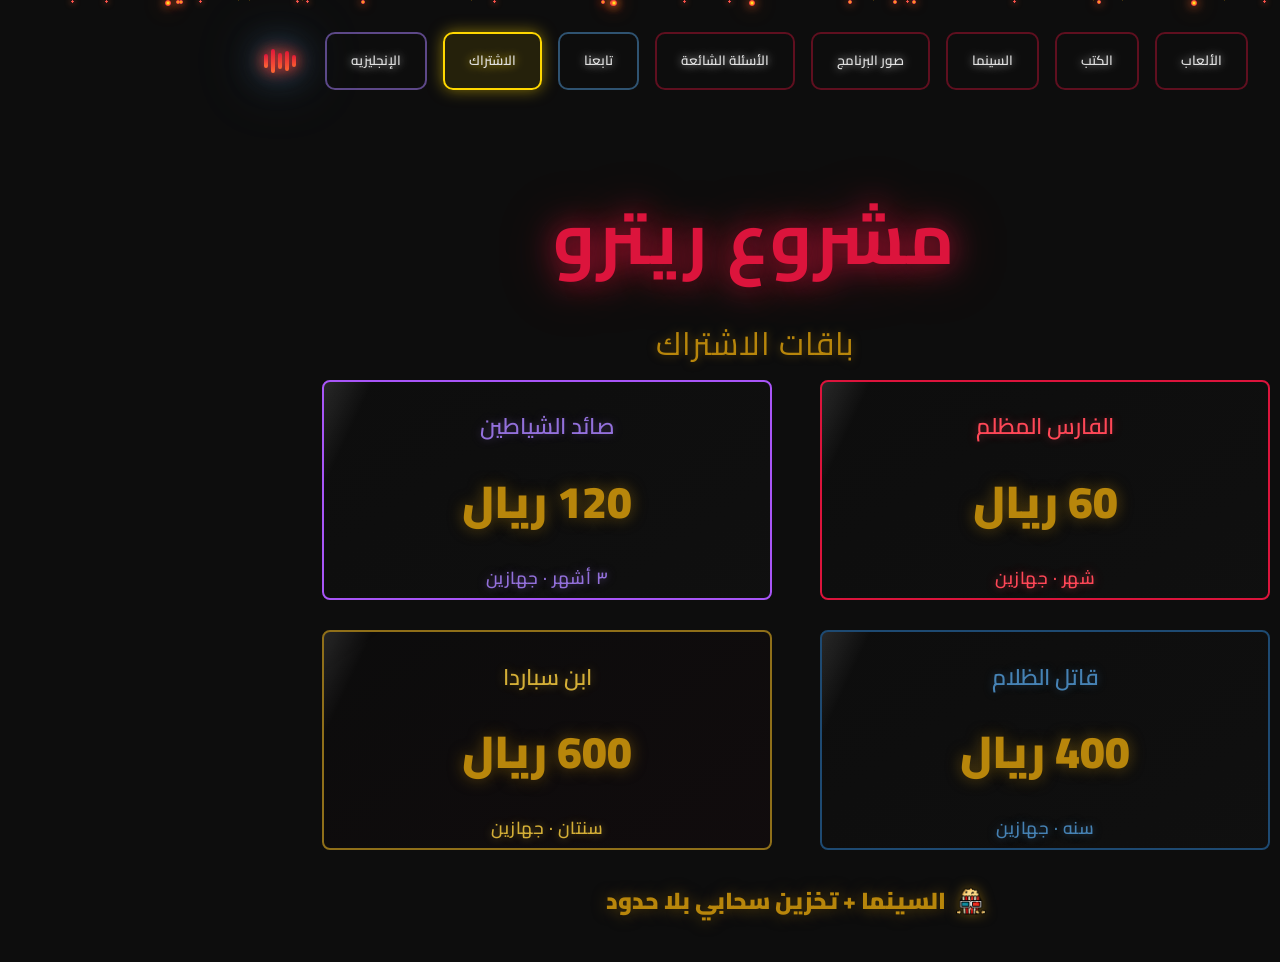
==== index.html @ 46c0c1c7 "Keep Zoomed Subscription Checkout Actions Visible" ====
<!DOCTYPE html>
<html lang="en" dir="ltr">

<head>
    <meta charset="UTF-8">
    <meta name="viewport" content="width=device-width, initial-scale=1.0">
    <title>Retro Project</title>
    <meta name="description" content="The ultimate gaming hub combining old games and modern ones in one easy console-like experience.">
    <link rel="icon" type="image/png" href="https://i.imgur.com/CnaYYTF.png">

    <!-- Fetch both language backgrounds early so the EN↔AR toggle swap is
         instant. EN is used immediately (preload), AR is used on first toggle
         (prefetch — avoids the "preloaded but not used" console warning). -->
    <link rel="preload" as="image" href="https://db.retroproject.org/shared/S001.jpg">
    <link rel="prefetch" as="image" href="https://db.retroproject.org/shared/S002.jpg">
    <link rel="prefetch" as="image" href="https://db.retroproject.org/shared/S003.jpg">

    <!-- Open Graph / Discord Embed Meta Tags -->
    <meta property="og:type" content="website">
    <meta property="og:title" content="Retro Project">
    <meta property="og:description" content="The ultimate gaming hub combining old games and modern ones in one easy console-like experience.">
    <meta property="og:image" content="https://i.imgur.com/CnaYYTF.png">
    <meta property="og:url" content="https://retroproject.org">
    <meta property="og:site_name" content="Retro Project">
    
    <!-- Twitter Card Meta Tags -->
    <meta name="twitter:card" content="summary_large_image">
    <meta name="twitter:title" content="Retro Project">
    <meta name="twitter:description" content="The ultimate gaming hub combining old games and modern ones in one easy console-like experience.">
    <meta name="twitter:image" content="https://i.imgur.com/CnaYYTF.png">

    <!-- Supabase JS SDK (read-only access using the anon key, matches the app's setup) -->
    <script src="https://cdn.jsdelivr.net/npm/@supabase/supabase-js@2"></script>
    <style>
        @import url('https://fonts.googleapis.com/css2?family=Cinzel:wght@400;600;700&family=Orbitron:wght@400;700;900&family=Cairo:wght@400;600;700;900&display=swap');

        * {
            margin: 0;
            padding: 0;
            box-sizing: border-box;
        }

        /* Hide scrollbars globally like app */
        * {
            scrollbar-width: none; /* Firefox */
            -ms-overflow-style: none; /* IE and Edge */
        }

        *::-webkit-scrollbar {
            display: none; /* Chrome, Safari, Opera */
        }

        html, body {
            scrollbar-width: none;
            -ms-overflow-style: none;
        }

        html::-webkit-scrollbar,
        body::-webkit-scrollbar {
            display: none;
        }

        /* Disable text selection globally so drag-highlighting doesn't
           happen on UI text. Text fields still allow selection so users
           can edit search input, review forms, etc. */
        * {
            -webkit-user-select: none;
            -moz-user-select: none;
            -ms-user-select: none;
            user-select: none;
        }

        input, textarea, [contenteditable="true"] {
            -webkit-user-select: text;
            -moz-user-select: text;
            -ms-user-select: text;
            user-select: text;
        }

        /* Language transition */
        body {
            transition: all 0.6s cubic-bezier(0.68, -0.55, 0.265, 1.55);
        }

        body {
            background: #0d0d0d url('https://db.retroproject.org/shared/S001.jpg') center/cover no-repeat fixed;
            min-height: 100vh;
            font-family: 'Orbitron', monospace;
            color: #e0e0e0;
            overflow-x: hidden;
            position: relative;
        }


        /* Arabic mode styles */
        body.arabic-mode {
            font-family: 'Cairo', sans-serif;
            background-image: url('https://db.retroproject.org/shared/S002.jpg');
        }

        body.arabic-mode [data-ar],
        body.arabic-mode [data-ar] *,
        body.arabic-mode [data-format-ar],
        body.arabic-mode [data-placeholder-ar],
        body.arabic-mode button,
        body.arabic-mode input,
        body.arabic-mode textarea,
        body.arabic-mode select,
        body.arabic-mode .toast {
            font-family: 'Cairo', 'Segoe UI', 'Roboto', sans-serif !important;
        }

        body.arabic-mode input::placeholder,
        body.arabic-mode textarea::placeholder {
            font-family: 'Cairo', 'Segoe UI', 'Roboto', sans-serif !important;
        }

        /* Language transition overlay */
        /* Language transition overlay */
        .language-transition-overlay {
            position: fixed;
            top: 0;
            left: 0;
            width: 100%;
            height: 100%;
            background-size: cover;
            background-position: center;
            background-repeat: no-repeat;
            z-index: 9999;
            opacity: 0;
            pointer-events: none;
            transition: opacity 0.6s ease-in-out;
        }

        .language-transition-overlay.active {
            opacity: 1;
            pointer-events: all;
        }

        /* Fire ember particles */
        .particles {
            position: fixed;
            top: 0;
            left: 0;
            width: 100%;
            height: 100%;
            pointer-events: none;
            z-index: 1;
            overflow: hidden;
        }

        body.arabic-mode .ember.small {
            background: radial-gradient(circle, #ff6b35 0%, #ff4757 50%, transparent 70%);
            box-shadow: 0 0 6px #ff6b35;
        }

        body.arabic-mode .ember.medium {
            background: radial-gradient(circle, #ffd700 0%, #ff6b35 40%, #ff4757 70%, transparent 90%);
            box-shadow: 0 0 8px #ff6b35, 0 0 12px rgba(255, 107, 53, 0.5);
        }

        body.arabic-mode .ember.large {
            background: radial-gradient(circle, #fff 0%, #ffd700 20%, #ff6b35 50%, #dc143c 80%, transparent 100%);
            box-shadow: 0 0 10px #ff6b35, 0 0 20px rgba(255, 107, 53, 0.8), 0 0 30px rgba(255, 107, 53, 0.4);
        }

        .ember {
            position: absolute;
            border-radius: 50%;
            pointer-events: none;
            animation: rise infinite linear;
        }


        .ember.small {
            width: 3px;
            height: 3px;
            background: radial-gradient(circle, #ff6b35 0%, #ff4757 50%, transparent 70%);
            box-shadow: 0 0 6px #ff6b35;
        }

        .ember.medium {
            width: 4px;
            height: 4px;
            background: radial-gradient(circle, #ffd700 0%, #ff6b35 40%, #ff4757 70%, transparent 90%);
            box-shadow: 0 0 8px #ff6b35, 0 0 12px rgba(255, 107, 53, 0.5);
        }

        .ember.large {
            width: 6px;
            height: 6px;
            background: radial-gradient(circle, #fff 0%, #ffd700 20%, #ff6b35 50%, #dc143c 80%, transparent 100%);
            box-shadow: 0 0 10px #ff6b35, 0 0 20px rgba(255, 107, 53, 0.8), 0 0 30px rgba(255, 107, 53, 0.4);
        }

        @keyframes rise {
            0% {
                transform: translateY(100vh) translateX(0px) scale(0);
                opacity: 0;
            }

            10% {
                opacity: 1;
                transform: translateY(90vh) translateX(0px) scale(1);
            }

            90% {
                opacity: 1;
                transform: translateY(-10vh) translateX(var(--drift)) scale(1);
            }

            100% {
                transform: translateY(-20vh) translateX(var(--drift)) scale(0);
                opacity: 0;
            }
        }

        /* Floating ash particles */
        .ash {
            position: absolute;
            width: 1px;
            height: 1px;
            background: rgba(128, 128, 128, 0.4);
            border-radius: 50%;
            animation: ashFloat 8s infinite ease-in-out;
        }

        body.arabic-mode .ash {
            background: rgba(184, 134, 11, 0.4);
        }

        @keyframes ashFloat {

            0%,
            100% {
                transform: translateY(100vh) translateX(0px) rotate(0deg);
                opacity: 0;
            }

            10% {
                opacity: 0.6;
            }

            90% {
                opacity: 0.3;
                transform: translateY(-10vh) translateX(var(--ash-drift)) rotate(360deg);
            }

            100% {
                transform: translateY(-20vh) translateX(var(--ash-drift)) rotate(360deg);
                opacity: 0;
            }
        }

        /* Navigation */
        .nav {
            position: absolute;
            top: 2rem;
            left: 2rem;
            display: flex;
            gap: 1rem;
            z-index: 100;
            transition: all 0.6s cubic-bezier(0.68, -0.55, 0.265, 1.55);
        }

        body.arabic-mode .nav {
            left: auto;
            right: 2rem;
            /* Remove flex-direction: row-reverse */
            animation: fadeInRight 1s ease-out;
        }



        body.arabic-mode .nav {
            animation: fadeInRight 1s ease-out;
        }



        .nav-btn {
            background: transparent;
            border: 2px solid rgba(220, 20, 60, 0.4);
            border-radius: 10px;
            padding: 0.8rem 1.5rem;
            color: #e0e0e0;
            font-family: 'Orbitron', monospace;
            font-weight: 600;
            cursor: pointer;
            transition: all 0.3s ease, background 0.5s ease-in-out;
            text-decoration: none;
            display: inline-block;
            text-shadow: 0 0 10px rgba(224, 224, 224, 0.8);
        }

        body.arabic-mode .nav-btn {
            font-family: 'Cairo', sans-serif;
        }

        .nav-btn:hover {
            border-color: rgba(220, 20, 60, 0.8);
            box-shadow: 0 0 20px rgba(220, 20, 60, 0.3);
            transform: translateY(-2px);
        }

        .nav-btn.active {
            background: rgba(220, 20, 60, 0.1);
            border-color: #dc143c;
            box-shadow: 0 0 15px rgba(220, 20, 60, 0.4);
        }

        /* Arabic toggle button - Purple theme */
        .nav-btn.arabic-toggle {
            background: transparent;
            border: 2px solid rgba(147, 112, 219, 0.6);
            border-radius: 10px;
            padding: 0.8rem 1.5rem;
            color: #e0e0e0;
            font-family: 'Orbitron', monospace;
            font-weight: 600;
            cursor: pointer;
            transition: all 0.3s ease;
            text-decoration: none;
            display: inline-block;
            position: relative;
            overflow: hidden;
            text-shadow: 0 0 10px rgba(224, 224, 224, 0.8);
        }

        /* Hover State - Purple Glow */
        .nav-btn.arabic-toggle:hover {
            border-color: #9370db;
            box-shadow: 0 0 20px rgba(147, 112, 219, 0.4);
            transform: translateY(-2px);
        }

        /* Active State - Purple Accent */
        .nav-btn.arabic-toggle.active {
            background: rgba(147, 112, 219, 0.1);
            border-color: #9370db;
            box-shadow: 0 0 15px rgba(147, 112, 219, 0.5);
        }

        /* Social toggle button - Blue theme */
        .nav-btn.social-toggle {
            background: transparent;
            border: 2px solid rgba(70, 130, 180, 0.6);
            border-radius: 10px;
            padding: 0.8rem 1.5rem;
            color: #e0e0e0;
            font-family: 'Orbitron', monospace;
            font-weight: 600;
            cursor: pointer;
            transition: all 0.3s ease, background 0.5s ease-in-out;
            text-decoration: none;
            display: inline-block;
            position: relative;
            overflow: hidden;
            text-shadow: 0 0 10px rgba(224, 224, 224, 0.8);
        }

        .nav-btn.social-toggle:hover {
            border-color: #4682b4;
            box-shadow: 0 0 20px rgba(70, 130, 180, 0.3);
            transform: translateY(-2px);
        }

        .nav-btn.social-toggle.active {
            background: rgba(70, 130, 180, 0.1);
            border-color: #4682b4;
            box-shadow: 0 0 15px rgba(70, 130, 180, 0.4);
        }

        .nav-btn.social-toggle.dark-mode {
            background: rgba(0, 0, 0, 0.6);
        }

        body.arabic-mode .nav-btn.social-toggle {
            font-family: 'Cairo', sans-serif;
        }

        /* Home button - Gold theme (like app's Subscribe button) */
        .nav-btn.home-toggle {
            background: transparent;
            border: 2px solid rgba(255, 215, 0, 0.6);
            border-radius: 10px;
            padding: 0.8rem 1.5rem;
            color: #e0e0e0;
            font-family: 'Orbitron', monospace;
            font-weight: 600;
            cursor: pointer;
            transition: all 0.3s ease, background 0.5s ease-in-out;
            text-decoration: none;
            display: inline-block;
            position: relative;
            overflow: hidden;
            text-shadow: 0 0 10px rgba(255, 215, 0, 0.8);
        }

        .nav-btn.home-toggle:hover {
            border-color: #ffd700;
            box-shadow: 0 0 20px rgba(255, 215, 0, 0.4);
            transform: translateY(-2px);
        }

        .nav-btn.home-toggle.active {
            background: rgba(255, 215, 0, 0.1);
            border-color: #ffd700;
            box-shadow: 0 0 15px rgba(255, 215, 0, 0.5);
        }

        body.arabic-mode .nav-btn.home-toggle {
            font-family: 'Cairo', sans-serif;
        }

        /* Home button sweep animation - Gold */
        .nav-btn.home-toggle::before {
            content: '';
            position: absolute;
            top: 0;
            left: -100%;
            width: 100%;
            height: 100%;
            background: linear-gradient(90deg, transparent, rgba(255, 215, 0, 0.2), transparent);
            transition: left 0.5s;
        }

        .nav-btn.home-toggle:hover::before {
            left: 100%;
        }

        .mute-btn {
            background: none;
            border: none;
            cursor: pointer;
            padding: 0.8rem;
            transition: all 0.3s ease;
            filter: drop-shadow(0 0 15px rgba(70, 130, 180, 0.8)) drop-shadow(0 0 30px rgba(70, 130, 180, 0.4));
        }

        .mute-btn:hover {
            transform: scale(1.1);
        }

        .mute-btn img {
            display: block;
            transition: all 0.3s ease;
            width: 48px;
            height: 48px;
        }

        .audio-visualizer {
            display: flex;
            align-items: center;
            justify-content: center;
            gap: 3px;
            width: 32px;
            height: 32px;
            position: relative;
        }

        .audio-visualizer .bar {
            width: 4px;
            background: linear-gradient(to top, #ff6b35, #dc143c);
            border-radius: 2px;
            transition: all 0.3s ease;
            filter: drop-shadow(0 0 8px rgba(255, 107, 53, 0.6));
        }

        .audio-visualizer .bar:nth-child(1) {
            height: 12px;
            animation: audioBar 1.2s ease-in-out infinite;
        }

        .audio-visualizer .bar:nth-child(2) {
            height: 20px;
            animation: audioBar 1.5s ease-in-out infinite 0.2s;
        }

        .audio-visualizer .bar:nth-child(3) {
            height: 16px;
            animation: audioBar 1.1s ease-in-out infinite 0.4s;
        }

        .audio-visualizer .bar:nth-child(4) {
            height: 24px;
            animation: audioBar 1.3s ease-in-out infinite 0.1s;
        }

        .audio-visualizer .bar:nth-child(5) {
            height: 14px;
            animation: audioBar 1.4s ease-in-out infinite 0.3s;
        }

        @keyframes audioBar {

            0%,
            100% {
                transform: scaleY(0.3);
                opacity: 0.6;
            }

            50% {
                transform: scaleY(1);
                opacity: 1;
            }
        }

        .audio-visualizer .bar {
            background: linear-gradient(45deg, #DC143C, #FF4500, #FF6B35);
            box-shadow: 0 0 10px rgba(220, 20, 60, 0.6), 0 0 20px rgba(255, 69, 0, 0.4);
        }


        /* Removed sweep animation for Arabic/English toggle */

        /* Arabic Mode - English Button Purple Theme */
        body.arabic-mode .nav-btn.arabic-toggle {
            font-family: 'Cairo', sans-serif;
            background: transparent;
            border: 2px solid rgba(147, 112, 219, 0.6);
            color: #e0e0e0;
            text-shadow: 0 0 10px rgba(224, 224, 224, 0.8);
        }

        body.arabic-mode .nav-btn.arabic-toggle:hover {
            border-color: #9370db;
            box-shadow: 0 0 20px rgba(147, 112, 219, 0.4);
            transform: translateY(-2px);
        }

        body.arabic-mode .nav-btn.arabic-toggle.active {
            background: rgba(147, 112, 219, 0.1);
            border-color: #9370db;
            box-shadow: 0 0 15px rgba(147, 112, 219, 0.5);
        }

        /* Content sections */
        .content-section {
            display: none;
            position: relative;
            z-index: 2;
            transition: opacity 0.8s ease-in-out;
        }

        .content-section.active {
            display: block;
        }

        .tier-card.animate-in,
        .game-card.animate-in,
        .feature-card,
        .screenshot-feature-card,
        .faq-item,
        .pagination-container.animate-in {
            animation: none !important;
            opacity: 1 !important;
            transform: none !important;
        }

        /* Initial page load fade in */
        body {
            opacity: 1;
            transition: opacity 1s ease-in-out;
        }

        body.loaded {
            opacity: 1;
        }

        /* Black overlay for fade in effect */
        .page-overlay {
            position: fixed;
            top: 0;
            left: 0;
            width: 100%;
            height: 100%;
            background: #000000;
            z-index: 9999;
            opacity: 1;
            transition: opacity 2s ease-in-out;
            pointer-events: none;
        }

        .page-overlay.fade-out {
            opacity: 0;
        }

        /* Black overlay for fade in effect */
        .page-overlay {
            position: fixed;
            top: 0;
            left: 0;
            width: 100%;
            height: 100%;
            background: #000000;
            z-index: 9999;
            opacity: 1;
            transition: opacity 2s ease-in-out;
            pointer-events: none;
        }

        .page-overlay.fade-out {
            opacity: 0;
        }

        /* Main content (original subscription page) */
        .main-content {
            max-width: 950px;
            margin: 0;
            padding-left: 50px;
            padding-right: 2rem;
            padding-top: 350px;
            padding-bottom: 2rem;
            display: flex;
            gap: 3rem;
            align-items: flex-start;
            justify-content: flex-start;
        }

        body.arabic-mode .main-content {
            padding-left: 2rem;
            padding-right: 50px;
            padding-top: 380px;
        }

        .left-section {
            flex: 0 0 450px;
            max-width: 450px;
            animation: slideInLeft 1s ease-out;
        }

        .right-section {
            flex: 0 0 450px;
            max-width: 450px;
            animation: slideInRight 1s ease-out 0.3s both;
        }



        .header {
            text-align: center;
            margin-bottom: 3rem;
            position: absolute;
            left: 50px;
            top: 170px;
            width: 950px;
            z-index: 3;
        }

        body.arabic-mode .header {
            left: auto;
            right: 50px;
        }



        .main-title {
            font-family: 'Orbitron', monospace;
            font-size: 4.5rem;
            font-weight: 700;
            color: #dc143c;
            text-shadow: 0 0 30px rgba(220, 20, 60, 0.8), 0 0 60px rgba(220, 20, 60, 0.4);
            margin-bottom: 0.5rem;
            letter-spacing: 2px;
            animation: titleGlow 3s ease-in-out infinite alternate;
        }

        body.arabic-mode .main-title {
            font-family: 'Cairo', sans-serif;
            color: #dc143c;
            text-shadow: 0 0 30px rgba(220, 20, 60, 0.8), 0 0 60px rgba(220, 20, 60, 0.4);
            animation: titleGlow 3s ease-in-out infinite alternate;
        }

        @keyframes titleGlow {
            0% {
                text-shadow: 0 0 30px rgba(220, 20, 60, 0.8), 0 0 60px rgba(220, 20, 60, 0.4);
            }

            100% {
                text-shadow: 0 0 40px rgba(220, 20, 60, 1), 0 0 80px rgba(220, 20, 60, 0.6);
            }
        }

        body.arabic-mode .main-title {
            animation: titleGlowArabic 3s ease-in-out infinite alternate;
        }

        @keyframes titleGlowArabic {
            0% {
                text-shadow: 0 0 30px rgba(220, 20, 60, 0.8), 0 0 60px rgba(220, 20, 60, 0.4);
            }

            100% {
                text-shadow: 0 0 40px rgba(220, 20, 60, 1), 0 0 80px rgba(220, 20, 60, 0.6);
            }
        }

        .subtitle {
            font-size: 2rem;
            color: #b8860b;
            font-weight: 400;
            letter-spacing: 1px;
            text-shadow: 0 0 10px rgba(184, 134, 11, 0.5);
            font-family: 'Orbitron', monospace;
            animation: subtitlePulse 2s ease-in-out infinite alternate;
        }

        body.arabic-mode .subtitle {
            font-family: 'Cairo', sans-serif;
        }

        @keyframes subtitlePulse {
            0% {
                opacity: 0.8;
            }

            100% {
                opacity: 1;
            }
        }

        .section-title {
            font-family: 'Orbitron', monospace;
            font-size: 2.8rem;
            font-weight: 600;
            color: #dc143c;
            text-shadow: 0 0 15px rgba(220, 20, 60, 0.6);
            margin-bottom: 1.5rem;
            text-align: center;
            letter-spacing: 1px;
            animation: sectionTitleBounce 0.8s ease-out;
        }

        body.arabic-mode .section-title {
            font-family: 'Cairo', sans-serif;
            color: #FFD700;
            text-shadow: 0 0 15px rgba(255, 215, 0, 0.6);
        }



        .monthly-tiers {
            display: flex;
            flex-direction: column;
            gap: 1.5rem;
        }

        .multi-month-tiers {
            display: flex;
            flex-direction: column;
            gap: 1.5rem;
        }

        .main-content.subscription-tier-layout {
            flex-direction: column;
            align-items: center;
            justify-content: flex-start;
            gap: 1.7rem;
            width: 950px;
            box-sizing: border-box;
        }

        body.arabic-mode .main-content.subscription-tier-layout {
            align-items: center;
        }

        body.arabic-mode .subscription-tier-layout .tier-card {
            padding: 1.8rem;
            height: 220px;
            min-height: 220px;
        }

        /* Payment method screen (card click → cards animate out together, this
           animates in) — ported 1:1 from the Retro Project app. */
        .subscription-tier-row .tier-card.sub-card-anim {
            transition: transform 800ms cubic-bezier(0.23, 1, 0.32, 1), opacity 800ms cubic-bezier(0.23, 1, 0.32, 1);
        }
        .subscription-tier-row .tier-card.sub-card-out {
            transform: translateY(40px) !important;
            opacity: 0 !important;
            pointer-events: none;
        }
        .sub-pay-screen {
            flex-direction: column;
            align-items: center;
            gap: 1.4rem;
            position: absolute;
            left: 50px;
            top: 385px;
            width: 950px;
            z-index: 3;
            transition: transform 800ms cubic-bezier(0.23, 1, 0.32, 1), opacity 800ms cubic-bezier(0.23, 1, 0.32, 1);
        }
        body.arabic-mode .sub-pay-screen { left: auto; right: 50px; }
        .sub-pay-screen.sub-enter { transform: translateY(30px); opacity: 0; pointer-events: none; }
        .sub-pay-plan {
            font-family: 'Orbitron', monospace; font-weight: 800; color: #b8860b;
            letter-spacing: 1.5px; font-size: 1.4rem; text-transform: uppercase; text-align: center;
            text-shadow: 0 0 10px rgba(184, 134, 11, 0.4);
        }
        body.arabic-mode .sub-pay-plan { font-family: 'Cairo', sans-serif; letter-spacing: 0; font-size: 1.5rem; }
        .sub-pay-methods { display: flex; gap: 0.75rem; justify-content: center; }
        .sub-pay-method {
            position: relative;
            flex: 0 0 96px;
            height: 56px;
            border: 2px solid rgba(184, 134, 11, 0.62);
            border-radius: 8px;
            background: rgba(0, 0, 0, 0.38);
            display: inline-flex; align-items: center; justify-content: center;
            cursor: pointer;
            box-shadow: 0 0 16px rgba(184, 134, 11, 0.22);
            overflow: hidden;
            transition: border-color 0.25s ease, box-shadow 0.25s ease, opacity 0.25s ease;
        }
        .sub-pay-method::before {
            content: '';
            position: absolute;
            top: -2px; left: 0; width: 100%; height: 100%;
            background: linear-gradient(90deg, transparent, rgba(255, 255, 255, 0.2) 20%, rgba(255, 255, 255, 0.5) 50%, rgba(255, 255, 255, 0.2) 80%, transparent);
            transform: skewX(-25deg) translateX(-100%);
            transition: none;
            will-change: transform;
            backface-visibility: hidden;
            z-index: 2;
        }
        .sub-pay-method:hover { border-color: rgba(245, 214, 122, 0.95); box-shadow: 0 0 24px rgba(184, 134, 11, 0.42); }
        .sub-pay-method:hover::before { transform: skewX(-25deg) translateX(200%); transition: transform 1s ease-out; }
        .sub-pay-method.active { border-color: #f5d67a; box-shadow: 0 0 28px rgba(245, 214, 122, 0.55); }
        .sub-pay-methods.has-selection .sub-pay-method:not(.active) { opacity: 0.5; }
        .sub-pay-methods.has-selection .sub-pay-method:not(.active):hover { opacity: 1; }
        .sub-pay-method img {
            display: block; width: 38px; height: 38px; object-fit: cover;
            border-radius: 6px; position: relative; z-index: 1;
        }
        .sub-pay-icon-fallback {
            width: 38px; height: 38px; border-radius: 6px;
            align-items: center; justify-content: center;
            font-size: 0.6rem; font-weight: 800; display: flex; position: relative; z-index: 1;
        }
        .sub-bank-form {
            display: flex; flex-direction: column; gap: 0.9rem; width: 100%; max-width: 520px;
            transition: transform 800ms cubic-bezier(0.23, 1, 0.32, 1), opacity 800ms cubic-bezier(0.23, 1, 0.32, 1);
        }
        .sub-bank-form.sub-enter { transform: translateY(30px); opacity: 0; pointer-events: none; }
        .sub-bank-iban {
            display: flex; align-items: center; justify-content: space-between; gap: 0.8rem;
            height: 56px; box-sizing: border-box;
            border: 2px solid rgba(184, 134, 11, 0.42);
            border-radius: 8px;
            background: linear-gradient(145deg, rgba(10, 10, 10, 0.72), rgba(28, 28, 28, 0.42));
            color: #f2f2f2; padding: 0 1.05rem; cursor: pointer;
            font-family: monospace; font-size: 1.02rem; font-weight: 900; letter-spacing: 1px;
            direction: ltr;
            box-shadow: 0 0 22px rgba(184, 134, 11, 0.18);
            transition: border-color 0.25s ease, box-shadow 0.25s ease;
        }
        #subBankIbanText { transition: opacity 200ms ease; }
        .sub-bank-iban:hover { border-color: rgba(184, 134, 11, 0.95); box-shadow: 0 0 28px rgba(184, 134, 11, 0.38); }
        .sub-bank-input {
            height: 56px; box-sizing: border-box; width: 100%;
            border: 2px solid rgba(184, 134, 11, 0.42);
            border-radius: 8px;
            background: linear-gradient(145deg, rgba(10, 10, 10, 0.72), rgba(28, 28, 28, 0.42));
            color: #f2f2f2; font-size: 1rem; font-weight: 700;
            padding: 0 1.05rem; outline: none;
            box-shadow: 0 0 22px rgba(184, 134, 11, 0.18);
            transition: border-color 0.25s ease, box-shadow 0.25s ease, background 0.25s ease;
        }
        body.arabic-mode .sub-bank-input { font-family: 'Cairo', sans-serif; direction: rtl; text-align: right; }
        .sub-bank-input::placeholder { color: rgba(255, 255, 255, 0.42); font-weight: 400; }
        .sub-bank-input:focus {
            border-color: rgba(184, 134, 11, 0.95);
            background: linear-gradient(145deg, rgba(12, 12, 12, 0.82), rgba(32, 28, 18, 0.52));
            box-shadow: 0 0 28px rgba(184, 134, 11, 0.38);
        }
        .sub-receipt-upload {
            position: relative; width: 100%; min-height: 116px; box-sizing: border-box;
            border: 2px dashed rgba(184, 134, 11, 0.5); border-radius: 8px;
            background: linear-gradient(145deg, rgba(10, 10, 10, 0.72), rgba(28, 28, 28, 0.42));
            color: #f2f2f2; cursor: pointer; overflow: hidden;
            box-shadow: 0 0 22px rgba(184, 134, 11, 0.18);
            transition: border-color 300ms ease, box-shadow 300ms ease, background 300ms ease;
        }
        .sub-receipt-upload:hover, .sub-receipt-upload.drag-active {
            border-color: rgba(245, 214, 122, 0.95);
            background: linear-gradient(145deg, rgba(14, 14, 14, 0.84), rgba(38, 31, 15, 0.58));
            box-shadow: 0 0 28px rgba(184, 134, 11, 0.38);
        }
        .sub-receipt-input { position: absolute; width: 1px; height: 1px; opacity: 0; pointer-events: none; }
        .sub-receipt-prompt, .sub-receipt-ready {
            min-height: 112px; padding: 1rem; box-sizing: border-box;
            display: flex; align-items: center; justify-content: center;
            transition: opacity 800ms cubic-bezier(0.23, 1, 0.32, 1), transform 800ms cubic-bezier(0.23, 1, 0.32, 1);
        }
        .sub-receipt-prompt { flex-direction: column; gap: 0.35rem; text-align: center; }
        .sub-receipt-ready { position: absolute; inset: 0; gap: 0.85rem; opacity: 0; transform: translateY(18px); pointer-events: none; }
        .sub-receipt-upload.is-ready .sub-receipt-prompt { opacity: 0; transform: translateY(-18px); pointer-events: none; }
        .sub-receipt-upload.is-ready .sub-receipt-ready { opacity: 1; transform: translateY(0); pointer-events: auto; }
        .sub-receipt-upload.is-swapping .sub-receipt-prompt { opacity: 0; pointer-events: none; }
        .sub-receipt-upload.is-ready.is-swapping .sub-receipt-ready { opacity: 0; transform: translateY(18px); pointer-events: none; }
        .sub-receipt-upload.is-uploading { pointer-events: none; }
        .sub-receipt-title { color: #f5d67a; font-size: 0.82rem; font-weight: 800; }
        .sub-receipt-hint { color: rgba(255, 255, 255, 0.55); font-size: 0.68rem; font-weight: 600; }
        body.arabic-mode .sub-receipt-title, body.arabic-mode .sub-receipt-hint,
        body.arabic-mode .sub-receipt-name, body.arabic-mode .sub-receipt-meta { font-family: 'Cairo', sans-serif; }
        .sub-receipt-preview {
            width: 66px; height: 78px; flex: 0 0 auto; border-radius: 6px; overflow: hidden;
            border: 1px solid rgba(184, 134, 11, 0.65); background: rgba(0, 0, 0, 0.55);
            display: flex; align-items: center; justify-content: center;
        }
        .sub-receipt-preview img { width: 100%; height: 100%; object-fit: cover; display: none; }
        .sub-receipt-pdf { color: #ff6a6a; font-size: 0.72rem; font-weight: 900; }
        .sub-receipt-details { min-width: 0; flex: 1; display: flex; flex-direction: column; gap: 0.3rem; }
        .sub-receipt-name { overflow: hidden; text-overflow: ellipsis; white-space: nowrap; font-size: 0.78rem; font-weight: 800; }
        .sub-receipt-meta { color: #5fd08a; font-size: 0.67rem; font-weight: 700; }
        .sub-receipt-progress { position: absolute; left: 0; right: 0; bottom: 0; height: 3px; background: rgba(255, 255, 255, 0.08); opacity: 0; transition: opacity 250ms ease; }
        .sub-receipt-upload.is-uploading .sub-receipt-progress { opacity: 1; }
        .sub-receipt-progress-bar { height: 100%; width: 0; background: #5fd08a; box-shadow: 0 0 10px rgba(95, 208, 138, 0.7); transition: width 160ms linear; }
        .sub-bank-field { position: relative; width: 100%; }
        .sub-bank-field .sub-bank-input { padding-right: 3rem; }
        body.arabic-mode .sub-bank-field .sub-bank-input { padding-right: 1.05rem; padding-left: 3rem; }
        .sub-bank-help {
            position: absolute; top: 50%; right: 0.9rem; transform: translateY(-50%);
            width: 26px; height: 26px; border-radius: 50%; box-sizing: border-box;
            border: 2px solid rgba(184, 134, 11, 0.6); color: #b8860b;
            font-family: 'Orbitron', monospace; font-size: 0.85rem; font-weight: 900; line-height: 22px; text-align: center;
            cursor: help; user-select: none; outline: none;
            box-shadow: 0 0 10px rgba(184, 134, 11, 0.25);
            transition: border-color 0.25s ease, box-shadow 0.25s ease, color 0.25s ease;
        }
        body.arabic-mode .sub-bank-help { right: auto; left: 0.9rem; }
        .sub-bank-help-glyph { display: inline-block; line-height: 22px; }
        body.arabic-mode .sub-bank-help-glyph { font-family: 'Cairo', sans-serif; font-size: 1.05rem; font-weight: 900; line-height: 22px; }
        .sub-bank-help:hover, .sub-bank-help:focus {
            border-color: #b8860b; color: #d4a017;
            box-shadow: 0 0 16px rgba(184, 134, 11, 0.5);
        }
        .sub-bank-help-tip {
            position: absolute; bottom: calc(100% + 12px); right: -8px;
            width: 320px; padding: 0.7rem 0.85rem; box-sizing: border-box;
            border: 2px solid rgba(184, 134, 11, 0.6); border-radius: 8px;
            background: linear-gradient(145deg, rgba(10, 10, 10, 0.97), rgba(28, 28, 28, 0.97));
            color: rgba(255, 255, 255, 0.88); font-family: inherit;
            font-size: 0.82rem; font-weight: 600; line-height: 1.45; text-align: left; cursor: default;
            box-shadow: 0 8px 26px rgba(0, 0, 0, 0.55), 0 0 18px rgba(184, 134, 11, 0.25);
            opacity: 0; visibility: hidden; transform: translateY(6px);
            transition: opacity 200ms ease, transform 200ms ease, visibility 200ms;
            z-index: 20;
        }
        .sub-bank-help-tip::after {
            content: ''; position: absolute; top: 100%; right: 14px;
            border: 7px solid transparent; border-top-color: rgba(184, 134, 11, 0.6);
        }
        body.arabic-mode .sub-bank-help-tip { left: -8px; right: auto; text-align: right; direction: rtl; font-family: 'Cairo', sans-serif; font-size: 0.9rem; }
        body.arabic-mode .sub-bank-help-tip::after { left: 14px; right: auto; }
        .sub-bank-help:hover .sub-bank-help-tip, .sub-bank-help:focus .sub-bank-help-tip {
            opacity: 1; visibility: visible; transform: translateY(0);
        }
        .sub-bank-actions { display: flex; gap: 0.75rem; justify-content: center; }
        .sub-bank-submit, .sub-bank-cancel {
            position: relative; height: 48px; padding: 0 1.4rem;
            border: 1px solid rgba(34, 197, 94, 0.62);
            border-radius: 8px;
            background: rgba(0, 0, 0, 0.38);
            color: #5fd08a;
            font-family: 'Orbitron', monospace; font-size: 0.72rem; font-weight: 800; letter-spacing: 1px;
            cursor: pointer; overflow: hidden;
            box-shadow: 0 0 16px rgba(34, 197, 94, 0.22);
            transition: border-color 0.25s ease, box-shadow 0.25s ease, opacity 0.25s ease;
        }
        body.arabic-mode .sub-bank-submit, body.arabic-mode .sub-bank-cancel {
            font-family: 'Cairo', sans-serif; letter-spacing: 0; font-size: 0.95rem;
        }
        .sub-bank-submit::before, .sub-bank-cancel::before {
            content: '';
            position: absolute;
            top: -2px; left: 0; width: 100%; height: 100%;
            background: linear-gradient(90deg, transparent, rgba(255, 255, 255, 0.2) 20%, rgba(255, 255, 255, 0.5) 50%, rgba(255, 255, 255, 0.2) 80%, transparent);
            transform: skewX(-25deg) translateX(-100%);
            transition: none;
            will-change: transform;
            backface-visibility: hidden;
        }
        .sub-bank-submit:hover:not(:disabled)::before, .sub-bank-cancel:hover::before {
            transform: skewX(-25deg) translateX(200%);
            transition: transform 1s ease-out;
        }
        .sub-bank-submit:hover:not(:disabled) { border-color: rgba(95, 208, 138, 0.95); box-shadow: 0 0 24px rgba(34, 197, 94, 0.42); }
        .sub-bank-submit:disabled { opacity: 0.46; cursor: default; box-shadow: none; }
        .sub-bank-cancel {
            border-color: rgba(220, 20, 60, 0.62);
            color: #ff6a6a;
            box-shadow: 0 0 16px rgba(220, 20, 60, 0.22);
        }
        .sub-bank-cancel:hover {
            border-color: rgba(255, 106, 106, 0.95);
            box-shadow: 0 0 24px rgba(220, 20, 60, 0.42);
        }

        /* ── Cinema + Unlimited Cloud add-on (bank transfer only) ──
           Gold = the tier price gold (#b8860b). Cinema = the Dark Slayer blue (#4682b4).
           Text = Retro Manager toggle look (Orbitron, bold, 1rem). */
        .sub-pay-method.sub-method-disabled { opacity: 0.28 !important; cursor: default; filter: grayscale(1); pointer-events: none; }
        .sub-addon-card {
            width: 100%; max-width: 520px; box-sizing: border-box;
            border: 2px solid rgba(70, 130, 180, 0.55); border-radius: 8px;
            background: linear-gradient(145deg, rgba(10, 10, 10, 0.72), rgba(28, 28, 28, 0.42));
            box-shadow: 0 0 22px rgba(70, 130, 180, 0.22);
            padding: 0.8rem 0.9rem 0.7rem; display: flex; flex-direction: column; gap: 0.45rem;
        }
        .sub-addon-title {
            font-family: 'Orbitron', monospace; font-size: 1.1rem; font-weight: 600;
            color: #4682b4; text-align: center; margin-bottom: 0.3rem;
            text-shadow: 0 0 10px rgba(70, 130, 180, 0.4);
        }
        body.arabic-mode .sub-addon-title { font-family: 'Cairo', sans-serif; }
        .sub-addon-option {
            display: flex; align-items: center; gap: 0.85rem; width: 100%;
            height: 50px; padding: 0 0.9rem; box-sizing: border-box;
            border: 1px solid rgba(255, 255, 255, 0.08); border-radius: 6px;
            background: rgba(0, 0, 0, 0.25); cursor: pointer; text-align: left;
            transition: border-color 0.25s ease, background 0.25s ease, box-shadow 0.25s ease;
        }
        body.arabic-mode .sub-addon-option { text-align: right; direction: rtl; }
        .sub-addon-option:hover { border-color: rgba(70, 130, 180, 0.6); background: rgba(70, 130, 180, 0.08); }
        .sub-addon-option.active { border-color: #4682b4; background: rgba(70, 130, 180, 0.16); box-shadow: 0 0 18px rgba(70, 130, 180, 0.32); }
        .sub-addon-radio {
            flex: 0 0 16px; width: 16px; height: 16px; border-radius: 50%;
            border: 2px solid rgba(70, 130, 180, 0.75); box-sizing: border-box; position: relative;
            transition: border-color 0.25s ease;
        }
        .sub-addon-option.active .sub-addon-radio { border-color: #4682b4; }
        .sub-addon-option.active .sub-addon-radio::after {
            content: ''; position: absolute; inset: 2px; border-radius: 50%; background: #4682b4;
            box-shadow: 0 0 8px rgba(70, 130, 180, 0.9);
        }
        .sub-addon-label {
            flex: 1; font-family: 'Orbitron', monospace; font-size: 1rem; font-weight: bold;
            color: rgba(255, 255, 255, 0.8); transition: color 0.3s ease;
        }
        .sub-addon-option:hover .sub-addon-label, .sub-addon-option.active .sub-addon-label { color: #ffffff; }
        .sub-addon-price {
            font-family: 'Orbitron', monospace; font-size: 0.95rem; font-weight: bold;
            color: #4682b4; white-space: nowrap; text-shadow: 0 0 8px rgba(70, 130, 180, 0.35);
        }
        body.arabic-mode .sub-addon-label, body.arabic-mode .sub-addon-price { font-family: 'Cairo', sans-serif; }
        .sub-addon-link-row { justify-content: center !important; margin-top: -0.4rem; }
        .sub-addon-link {
            cursor: pointer; font-family: 'Orbitron', monospace; font-size: 1.3rem; font-weight: 900;
            letter-spacing: 0.5px; display: inline-flex; align-items: center;
            color: #b8860b; padding: 0.5rem 1rem; border-radius: 6px;
            text-shadow: 0 0 15px rgba(184, 134, 11, 0.5);
            transition: color 0.25s ease, text-shadow 0.25s ease, background 0.25s ease;
        }
        .sub-addon-link .sub-addon-icon { width: 30px; height: 30px; margin-right: 0.6rem; filter: drop-shadow(0 0 6px rgba(184, 134, 11, 0.55)); }
        body.arabic-mode .sub-addon-link .sub-addon-icon { margin-right: 0; margin-left: 0.6rem; }
        body.arabic-mode .sub-addon-link { font-size: 1.45rem; letter-spacing: 0; }
        .sub-addon-link:hover { color: #d4a017; text-shadow: 0 0 18px rgba(184, 134, 11, 0.7); background: rgba(184, 134, 11, 0.08); }
        body.arabic-mode .sub-addon-link { font-family: 'Cairo', sans-serif; }
        /* The 4K line leaves/returns with the same slide+fade as the tier cards */
        .sub-addon-link.sub-card-anim {
            transition: transform 800ms cubic-bezier(0.23, 1, 0.32, 1), opacity 800ms cubic-bezier(0.23, 1, 0.32, 1),
                        color 0.25s ease, text-shadow 0.25s ease, background 0.25s ease;
        }
        .sub-addon-link.sub-card-out {
            transform: translateY(40px) !important;
            opacity: 0 !important;
            pointer-events: none;
        }

        .sub-addon-icon {
            width: 22px; height: 22px; object-fit: contain; vertical-align: middle;
            margin-right: 0.45rem; filter: drop-shadow(0 0 6px rgba(70, 130, 180, 0.55));
        }
        body.arabic-mode .sub-addon-icon { margin-right: 0; margin-left: 0.45rem; }
        .sub-addon-title .sub-addon-icon { width: 24px; height: 24px; }

        @media (max-width: 1024px) {
            .sub-pay-screen,
            body.arabic-mode .sub-pay-screen {
                left: 1rem;
                right: 1rem;
                width: calc(100% - 2rem);
                top: 360px;
                box-sizing: border-box;
            }
            #main-section:has(#subPayScreen:not([style*="display: none"])) { padding-bottom: 2rem; }
            #main-section .sub-pay-screen { position: relative; top: auto; left: auto; right: auto; margin: 0 auto; padding-top: 310px; }
            #main-section:has(#subPayScreen:not([style*="display: none"])) .subscription-tier-layout { display: none; }
            .sub-pay-plan, body.arabic-mode .sub-pay-plan { font-size: 1.05rem; letter-spacing: 0; max-width: 100%; overflow-wrap: anywhere; }
            .sub-addon-title { font-size: 1rem; }
            .sub-addon-option { height: auto; min-height: 50px; gap: 0.5rem; padding: 0.65rem; }
            .sub-addon-label { min-width: 0; font-size: 0.82rem; overflow-wrap: anywhere; }
            .sub-addon-price { font-size: 0.75rem; }
            .sub-addon-link, body.arabic-mode .sub-addon-link { max-width: 100%; box-sizing: border-box; font-size: 1rem; letter-spacing: 0; text-align: center; }
            .sub-addon-link span { min-width: 0; overflow-wrap: anywhere; }
            .sub-addon-icon { flex-shrink: 0; }
            .sub-bank-help-tip { width: min(320px, calc(100vw - 80px)); }
            .sub-bank-iban { letter-spacing: 0; font-size: 0.9rem; }
            #subBankIbanText { min-width: 0; overflow-wrap: anywhere; }
        }

        .subscription-email-panel {
            width: min(540px, 100%);
            margin-bottom: 0.15rem;
            align-self: center;
            transform: translateX(58px);
        }

        body.arabic-mode .subscription-email-panel {
            transform: translateX(-78px);
        }

        .subscription-email-control {
            position: relative;
            width: 100%;
            display: flex;
            align-items: stretch;
            gap: 0.75rem;
        }

        .subscription-email-input {
            flex: 1 1 auto;
            min-width: 0;
            width: auto;
            height: 56px;
            box-sizing: border-box;
            border: 2px solid rgba(184, 134, 11, 0.42);
            border-radius: 8px;
            background: linear-gradient(145deg, rgba(10, 10, 10, 0.72), rgba(28, 28, 28, 0.42));
            color: #f2f2f2;
            font-family: 'Inter', sans-serif;
            font-size: 1rem;
            font-weight: 700;
            letter-spacing: 0;
            padding: 0 1.05rem;
            outline: none;
            box-shadow: 0 0 22px rgba(184, 134, 11, 0.18);
            transition: border-color 0.25s ease, box-shadow 0.25s ease, background 0.25s ease;
        }

        body.arabic-mode .subscription-email-input {
            font-family: 'Cairo', sans-serif;
            direction: rtl;
            text-align: right;
        }

        .subscription-email-input::placeholder {
            color: rgba(255, 255, 255, 0.42);
        }

        .subscription-email-input:focus {
            border-color: rgba(184, 134, 11, 0.95);
            background: linear-gradient(145deg, rgba(12, 12, 12, 0.82), rgba(32, 28, 18, 0.52));
            box-shadow: 0 0 28px rgba(184, 134, 11, 0.38);
        }

        .subscription-paypal-btn {
            position: relative;
            flex: 0 0 78px;
            height: 56px;
            border: 1px solid rgba(184, 134, 11, 0.62);
            border-radius: 8px;
            background: rgba(0, 0, 0, 0.38);
            color: #f5d67a;
            display: inline-flex;
            align-items: center;
            justify-content: center;
            cursor: pointer;
            box-shadow: 0 0 16px rgba(184, 134, 11, 0.22);
            overflow: hidden;
            transition: border-color 0.25s ease, box-shadow 0.25s ease, opacity 0.25s ease;
        }

        .subscription-paypal-btn::before {
            content: '';
            position: absolute;
            top: -2px;
            left: 0;
            width: 100%;
            height: 100%;
            background: linear-gradient(
                90deg,
                transparent,
                rgba(255, 255, 255, 0.2) 20%,
                rgba(255, 255, 255, 0.5) 50%,
                rgba(255, 255, 255, 0.2) 80%,
                transparent
            );
            transform: skewX(-25deg) translateX(-100%);
            transition: none;
            will-change: transform;
            backface-visibility: hidden;
        }

        .subscription-paypal-btn:hover:not(:disabled) {
            border-color: rgba(245, 214, 122, 0.95);
            box-shadow: 0 0 24px rgba(184, 134, 11, 0.42);
        }

        .subscription-paypal-btn:hover:not(:disabled)::before {
            transform: skewX(-25deg) translateX(200%);
            transition: transform 1s ease-out;
        }

        .subscription-paypal-btn:disabled {
            opacity: 0.46;
            cursor: default;
            box-shadow: none;
        }

        .subscription-paypal-btn.paypal-loading {
            opacity: 1;
            border-color: rgba(245, 214, 122, 0.95);
            box-shadow: 0 0 28px rgba(184, 134, 11, 0.46);
        }

        .subscription-paypal-icon {
            display: block;
            width: 37px;
            height: auto;
            border-radius: 3px;
            position: relative;
            z-index: 1;
            opacity: 1;
            transform: scale(1);
            transition: opacity 0.25s ease, transform 0.25s ease;
        }

        .subscription-paypal-btn.paypal-loading .subscription-paypal-icon {
            opacity: 0;
            transform: scale(0.82);
        }

        .subscription-paypal-spinner {
            position: absolute;
            width: 24px;
            height: 24px;
            border: 3px solid rgba(70, 130, 180, 0.72);
            border-top-color: #ff4757;
            border-right-color: #a855f7;
            border-bottom-color: #4682b4;
            border-radius: 50%;
            opacity: 0;
            transform: scale(0.75);
            z-index: 2;
            pointer-events: none;
            transition: opacity 0.25s ease, transform 0.25s ease;
            box-shadow: 0 0 12px rgba(255, 71, 87, 0.26), 0 0 16px rgba(168, 85, 247, 0.22), 0 0 18px rgba(70, 130, 180, 0.24);
        }

        .subscription-paypal-btn.paypal-loading .subscription-paypal-spinner {
            opacity: 1;
            transform: scale(1);
            animation: paypalButtonSpin 0.8s linear infinite;
        }

        @keyframes paypalButtonSpin {
            to {
                transform: scale(1) rotate(360deg);
            }
        }

        .subscription-tier-row {
            display: flex;
            flex-direction: row;
            align-items: center;
            justify-content: center;
            gap: 3rem;
            width: 100%;
        }

        .subscription-tier-row .tier-card {
            flex: 0 0 450px;
            max-width: 450px;
        }

        .subscription-tier-row.subscription-tier-yearly {
            padding-top: 0.2rem;
        }

        @media (max-width: 1024px) {
            .subscription-tier-row {
                flex-direction: column;
                gap: 1.5rem;
            }

            .subscription-tier-row .tier-card {
                flex: 0 0 auto;
                max-width: 450px;
                width: 100%;
            }
        }

        .tier-card.paypal-plan-selected {
            transform: translateY(-2px);
        }

        .tier-card.paypal-plan-selected::after {
            content: 'Selected';
            position: absolute;
            top: 14px;
            right: 16px;
            padding: 0.3rem 0.65rem;
            border: 1px solid currentColor;
            border-radius: 8px;
            background: rgba(0, 0, 0, 0.36);
            color: #f5d67a;
            font-family: 'Orbitron', monospace;
            font-size: 0.68rem;
            font-weight: 800;
            line-height: 1;
            letter-spacing: 0;
            text-transform: uppercase;
            box-shadow: 0 0 14px currentColor;
            text-shadow: 0 0 8px rgba(245, 214, 122, 0.68);
            pointer-events: none;
        }

        body.arabic-mode .tier-card.paypal-plan-selected::after {
            content: 'مختار';
            right: auto;
            left: 16px;
            font-family: 'Cairo', sans-serif;
            text-transform: none;
        }

        .dante.paypal-plan-selected {
            border-color: #ff4757;
            box-shadow: 0 0 42px rgba(255, 71, 87, 0.62);
        }

        .dante.paypal-plan-selected::after {
            border-color: #ff4757;
            background: rgba(220, 20, 60, 0.34);
            box-shadow: 0 0 16px rgba(255, 71, 87, 0.56);
        }

        .nero.paypal-plan-selected {
            border-color: #a855f7;
            box-shadow: 0 0 42px rgba(168, 85, 247, 0.56);
        }

        .nero.paypal-plan-selected::after {
            border-color: #a855f7;
            background: rgba(168, 85, 247, 0.30);
            box-shadow: 0 0 16px rgba(168, 85, 247, 0.52);
        }

        .premium.paypal-plan-selected {
            border-color: #4682b4;
            box-shadow: 0 0 42px rgba(70, 130, 180, 0.56);
        }

        .premium.paypal-plan-selected::after {
            border-color: #4682b4;
            background: rgba(70, 130, 180, 0.32);
            box-shadow: 0 0 16px rgba(70, 130, 180, 0.52);
        }

        .sparda.paypal-plan-selected {
            border-color: #d4af37;
            box-shadow: 0 0 42px rgba(212, 175, 55, 0.58);
        }

        .sparda.paypal-plan-selected::after {
            border-color: #d4af37;
            background: rgba(94, 20, 32, 0.38);
            box-shadow: 0 0 16px rgba(212, 175, 55, 0.52);
        }

        .tier-card {
            background: linear-gradient(145deg, rgba(15, 15, 15, 0.15), rgba(30, 30, 30, 0.15));
            border: 2px solid rgba(220, 20, 60, 0.4);
            border-radius: 8px;
            padding: 1.8rem;
            position: relative;
            overflow: hidden;
            transition: all 0.3s cubic-bezier(0.25, 0.46, 0.45, 0.94);
            backdrop-filter: none;
            height: 180px;
            width: 100%;
            box-sizing: border-box;
            display: flex;
            flex-direction: column;
            justify-content: center;
            opacity: 1;
            transform: translateY(0);
            cursor: pointer;
        }


        body.arabic-mode .tier-card {
            text-align: center;
            padding: 1.8rem;
        }


        .tier-card.animate-in {
            opacity: 0;
            transform: translateY(30px);
            animation: cardSlideUp 1s cubic-bezier(0.23, 1, 0.32, 1) forwards;
        }



        .tier-card:hover {
        }

        .tier-card::before {
            content: '';
            position: absolute;
            top: -2px;
            left: 0;
            width: 100%;
            height: 100%;
            background: linear-gradient(
                90deg,
                transparent,
                rgba(255, 255, 255, 0.2) 20%,
                rgba(255, 255, 255, 0.5) 50%,
                rgba(255, 255, 255, 0.2) 80%,
                transparent
            );
            transform: skewX(-25deg) translateX(-100%);
            transition: none;
            will-change: transform;
            backface-visibility: hidden;
        }

        .tier-card:hover::before {
            transform: skewX(-25deg) translateX(200%);
            transition: transform 1s ease-out;
        }

        .tier-name {
            font-family: 'Orbitron', monospace;
            font-size: 1.4rem;
            font-weight: 600;
            color: #dc143c;
            margin-bottom: 0.8rem;
            margin-top: 1.2rem;
            text-align: center;
            text-shadow: 0 0 10px rgba(220, 20, 60, 0.4);
            transition: all 0.3s ease;
        }

        body.arabic-mode .tier-name {
            font-family: 'Cairo', sans-serif;
        }

        .tier-details {
            display: flex;
            flex-direction: column;
            align-items: center;
            gap: 1rem;
            text-align: center;
        }

        .price {
            font-size: 2.8rem;
            font-weight: 900;
            color: #b8860b;
            text-shadow: 0 0 15px rgba(184, 134, 11, 0.5);
            font-family: 'Orbitron', monospace;
            margin-bottom: 0.5rem;
            transition: all 0.3s ease;
        }

        body.arabic-mode .price {
            font-family: 'Cairo', sans-serif;
        }

        .duration-label {
            font-size: 0.9rem;
            color: #ff6b35;
            font-weight: 600;
            text-transform: uppercase;
            letter-spacing: 0.5px;
            margin-top: 0.5rem;
            text-shadow: 0 0 8px rgba(255, 107, 53, 0.5);
            transition: all 0.3s ease;
        }

        body.arabic-mode .duration-label {
            font-family: 'Cairo', sans-serif;
            font-size: 1.08rem;
            text-transform: none;
            display: block;
            min-height: 1.4em;
            line-height: 1.4;
            white-space: nowrap;
            margin-top: 0.1rem;
            transform: translateY(-0.25rem);
        }

        /* Special tier animations */
        .featured {
            border-color: #b8860b;
            background: linear-gradient(145deg, rgba(184, 134, 11, 0.15), rgba(30, 30, 30, 0.15));
            animation: featuredPulse 3s ease-in-out infinite;
        }

        @keyframes featuredPulse {

            0%,
            100% {
                box-shadow: 0 0 20px rgba(184, 134, 11, 0.3);
            }

            50% {
                box-shadow: 0 0 30px rgba(184, 134, 11, 0.5);
            }
        }

        .featured .duration-label {
            color: #b8860b;
            text-shadow: 0 0 8px rgba(184, 134, 11, 0.5);
        }

        .dante {
            border-color: #dc143c;
            background: linear-gradient(145deg, rgba(15, 15, 15, 0.15), rgba(30, 30, 30, 0.15));
            animation: dantePulse 2.5s ease-in-out infinite;
        }

        @keyframes dantePulse {

            0%,
            100% {
                box-shadow: 0 0 20px rgba(220, 20, 60, 0.3);
            }

            50% {
                box-shadow: 0 0 35px rgba(220, 20, 60, 0.6);
            }
        }

        .dante .duration-label {
            color: #ff4757;
            text-shadow: 0 0 8px rgba(255, 71, 87, 0.5);
        }

        .dante .tier-name {
            color: #ff4757;
            text-shadow: 0 0 10px rgba(255, 71, 87, 0.4);
            font-size: 1.4rem;
            font-family: 'Orbitron', monospace;
        }

        body.arabic-mode .dante .tier-name {
            font-family: 'Cairo', sans-serif;
        }

        .nero {
            border-color: #a855f7;
            background: linear-gradient(145deg, rgba(15, 15, 15, 0.15), rgba(30, 30, 30, 0.15));
            animation: neroPulse 4s ease-in-out infinite;
        }

        @keyframes neroPulse {

            0%,
            100% {
                box-shadow: 0 0 20px rgba(138, 43, 226, 0.3);
            }

            50% {
                box-shadow: 0 0 30px rgba(138, 43, 226, 0.5);
            }
        }

        .nero .duration-label {
            color: #9370db;
            text-shadow: 0 0 8px rgba(147, 112, 219, 0.5);
        }

        .nero .tier-name {
            color: #9370db;
            text-shadow: 0 0 10px rgba(147, 112, 219, 0.4);
            font-size: 1.4rem;
            font-family: 'Orbitron', monospace;
        }

        body.arabic-mode .nero .tier-name {
            font-family: 'Cairo', sans-serif;
        }

        .premium {
            border-color: #1e4a72;
            background: linear-gradient(145deg, rgba(15, 15, 15, 0.15), rgba(30, 30, 30, 0.15));
            animation: premiumPulse 3.5s ease-in-out infinite;
        }

        @keyframes premiumPulse {

            0%,
            100% {
                box-shadow: 0 0 20px rgba(30, 74, 114, 0.3);
            }

            50% {
                box-shadow: 0 0 35px rgba(30, 74, 114, 0.5);
            }
        }

        .premium .duration-label {
            color: #4682b4;
            text-shadow: 0 0 8px rgba(70, 130, 180, 0.5);
        }

        .premium .tier-name {
            color: #4682b4;
            text-shadow: 0 0 10px rgba(70, 130, 180, 0.4);
            font-size: 1.4rem;
            font-family: 'Orbitron', monospace;
        }

        body.arabic-mode .premium .tier-name {
            font-family: 'Cairo', sans-serif;
        }

        .sparda {
            border-color: #8f6f19;
            background: linear-gradient(145deg, rgba(8, 8, 8, 0.24), rgba(42, 10, 18, 0.16));
            animation: spardaPulse 4.2s ease-in-out infinite;
        }

        @keyframes spardaPulse {

            0%,
            100% {
                box-shadow: 0 0 20px rgba(143, 111, 25, 0.32);
            }

            50% {
                box-shadow: 0 0 36px rgba(212, 175, 55, 0.48);
            }
        }

        .sparda .duration-label {
            color: #d4af37;
            text-shadow: 0 0 8px rgba(212, 175, 55, 0.48);
        }

        .sparda .tier-name {
            color: #d4af37;
            text-shadow: 0 0 10px rgba(212, 175, 55, 0.42);
            font-size: 1.4rem;
            font-family: 'Orbitron', monospace;
        }

        body.arabic-mode .sparda .tier-name {
            font-family: 'Cairo', sans-serif;
        }

        /* Games Content */
        .games-content {
            max-width: 1048px;
            margin: 0;
            padding: 100px 40px 2rem 40px;
            position: relative;
            z-index: 2;
            overflow-y: auto;
            overflow-x: hidden;
        }

        body.arabic-mode .games-content {
            padding: 100px 40px 2rem 40px;
            direction: rtl;
        }

        .games-content::-webkit-scrollbar {
            display: none;
        }

        .games-content {
            -ms-overflow-style: none;
            scrollbar-width: none;
        }

        .books-content {
            max-width: 1048px;
            margin: 0;
            padding: 100px 40px 2rem 40px;
            position: relative;
            z-index: 2;
            overflow-y: auto;
            overflow-x: hidden;
            -ms-overflow-style: none;
            scrollbar-width: none;
        }

        body.arabic-mode .books-content {
            padding: 100px 40px 2rem 40px;
            direction: rtl;
        }

        .books-content::-webkit-scrollbar {
            display: none;
        }

        .search-container {
            max-width: 475px;
            margin: 2rem 0 3rem 300px;
            position: relative;
            animation: fadeInUp 1s ease-out 0.5s both;
        }

        .catalog-search-container {
            max-width: 600px;
            margin: 2rem 0 3rem 250px;
            position: relative;
            display: flex;
            align-items: center;
            gap: 0.5rem;
            transition: margin 0.8s cubic-bezier(0.4, 0, 0.2, 1),
                        max-width 0.8s cubic-bezier(0.4, 0, 0.2, 1),
                        transform 0.8s cubic-bezier(0.4, 0, 0.2, 1);
        }

        .catalog-search-container .search-input-wrapper {
            background: transparent;
            border-radius: 8px;
            flex: 1;
        }

        .catalog-search-container .search-box {
            min-width: 0;
        }

        body.arabic-mode .catalog-search-container {
            margin: 2rem 250px 3rem 0;
        }

        /* Search input wrapper for inline chips */
        .search-input-wrapper {
            position: relative;
            display: flex;
            align-items: center;
            background: linear-gradient(145deg, rgba(15, 15, 15, 0.2), rgba(30, 30, 30, 0.2));
            border: 2px solid rgba(220, 20, 60, 0.4);
            border-radius: 15px;
            padding: 0.8rem 1.5rem;
            gap: 0.5rem;
            transition: all 0.3s ease;
            backdrop-filter: none;
            overflow: hidden;
        }

        .search-input-wrapper:focus-within {
            border-color: rgba(220, 20, 60, 0.8);
            box-shadow: 0 0 20px rgba(220, 20, 60, 0.3);
            transform: translateY(-2px);
        }

        /* Filter chips container - now inline */
        .filter-chips {
            display: flex;
            flex-wrap: wrap;
            gap: 0.3rem;
            min-height: 0;
        }

        /* Individual filter chip - inline style */
        .filter-chip {
            background: linear-gradient(135deg, #ff6b35, #f7931e);
            color: white;
            padding: 0.2rem 0.6rem;
            border-radius: 12px;
            font-size: 0.75rem;
            font-family: 'Orbitron', monospace;
            display: flex;
            align-items: center;
            gap: 0.3rem;
            animation: fadeInScale 0.3s ease;
            white-space: nowrap;
            flex-shrink: 0;
            cursor: pointer;
            transition: all 0.2s ease;
        }

        .filter-chip:hover {
            transform: scale(1.05);
            opacity: 0.8;
        }

        /* Special container for Special Trailers layout */
        .special-trailers-container {
            display: flex;
            align-items: center;
            gap: 0.4rem;
            cursor: pointer;
            transition: all 0.2s ease;
        }

        .special-trailers-container:hover {
            transform: scale(1.05);
        }

        /* Gold Special chip */
        .filter-chip.special-chip {
            background: linear-gradient(135deg, #f1c40f, #f39c12);
            color: #2c3e50;
            font-weight: bold;
            box-shadow: 0 2px 8px rgba(241, 196, 15, 0.3);
        }

        .filter-chip.special-chip:hover {
            background: linear-gradient(135deg, #f39c12, #e67e22);
            transform: scale(1.05);
        }

        /* Purple Genre chip */
        .filter-chip.genre-chip {
            background: linear-gradient(135deg, #9b59b6, #8e44ad);
            color: white;
            font-weight: bold;
            box-shadow: 0 2px 8px rgba(155, 89, 182, 0.3);
        }

        .filter-chip.genre-chip:hover {
            background: linear-gradient(135deg, #8e44ad, #7d3c98);
            transform: scale(1.05);
        }

        /* Blue Platform chip */
        .filter-chip.platform-chip {
            background: linear-gradient(135deg, #3498db, #2980b9);
            color: white;
            font-weight: bold;
            box-shadow: 0 2px 8px rgba(52, 152, 219, 0.3);
        }

        .filter-chip.platform-chip:hover {
            background: linear-gradient(135deg, #2980b9, #21618c);
            transform: scale(1.05);
        }

        /* Green Developer chip */
        .filter-chip.developer-chip {
            background: linear-gradient(135deg, #27ae60, #229954);
            color: white;
            font-weight: bold;
            box-shadow: 0 2px 8px rgba(39, 174, 96, 0.3);
        }

        .filter-chip.developer-chip:hover {
            background: linear-gradient(135deg, #229954, #1e8449);
            transform: scale(1.05);
        }

        /* Trailers text */
        .trailers-text {
            color: #e74c3c;
            font-family: 'Orbitron', monospace;
            font-size: 0.75rem;
            font-weight: 600;
            text-shadow: 0 1px 2px rgba(231, 76, 60, 0.3);
        }

        body.arabic-mode .trailers-text {
            font-family: 'Cairo', sans-serif;
        }

        /* Dropdown item spacing for special trailers */
        .dropdown-item .dropdown-special-chip {
            margin-right: 0.4rem;
        }

        .dropdown-special-chip {
            background: linear-gradient(135deg, #f1c40f, #f39c12);
            color: #2c3e50;
            padding: 0.15rem 0.4rem;
            border-radius: 8px;
            font-size: 0.65rem;
            font-weight: bold;
            font-family: 'Orbitron', monospace;
        }

        .dropdown-trailers-text {
            color: white;
            font-family: 'Orbitron', monospace;
            font-size: 0.75rem;
            font-weight: 600;
        }

        body.arabic-mode .dropdown-special-chip {
            font-family: 'Cairo', sans-serif;
        }

        body.arabic-mode .dropdown-trailers-text {
            font-family: 'Cairo', sans-serif;
        }

        /* Dropdown chips for other filter types */
        .dropdown-genre-chip {
            background: linear-gradient(135deg, #9b59b6, #8e44ad);
            color: white;
            padding: 0.15rem 0.4rem;
            border-radius: 8px;
            font-size: 0.65rem;
            font-weight: bold;
            font-family: 'Orbitron', monospace;
            margin-right: 0.4rem;
        }

        .dropdown-platform-chip {
            background: linear-gradient(135deg, #3498db, #2980b9);
            color: white;
            padding: 0.15rem 0.4rem;
            border-radius: 8px;
            font-size: 0.65rem;
            font-weight: bold;
            font-family: 'Orbitron', monospace;
            margin-right: 0.4rem;
        }

        .dropdown-developer-chip {
            background: linear-gradient(135deg, #27ae60, #229954);
            color: white;
            padding: 0.15rem 0.4rem;
            border-radius: 8px;
            font-size: 0.65rem;
            font-weight: bold;
            font-family: 'Orbitron', monospace;
            margin-right: 0.4rem;
        }

        .dropdown-filter-text {
            color: white;
            font-family: 'Orbitron', monospace;
            font-size: 0.75rem;
            font-weight: 600;
        }

        body.arabic-mode .dropdown-genre-chip,
        body.arabic-mode .dropdown-platform-chip,
        body.arabic-mode .dropdown-developer-chip {
            font-family: 'Cairo', sans-serif;
        }

        body.arabic-mode .dropdown-filter-text {
            font-family: 'Cairo', sans-serif;
        }

        /* Recent toggle button */
        .recent-toggle-btn {
            display: none !important;
            background: rgba(230, 126, 34, 0.1);
            border: 1px solid rgba(230, 126, 34, 0.3);
            border-radius: 8px;
            padding: 8px;
            margin-left: 8px;
            color: rgba(230, 126, 34, 0.7);
            cursor: pointer;
            transition: all 0.3s ease;
            display: flex;
            align-items: center;
            justify-content: center;
            min-width: 32px;
            min-height: 32px;
            font-size: 16px;
            opacity: 1;
        }

        .recent-toggle-btn:hover {
            background: rgba(230, 126, 34, 0.2);
            border-color: rgba(230, 126, 34, 0.5);
            color: rgba(230, 126, 34, 1);
            transform: scale(1.1);
            opacity: 1;
        }

        .recent-toggle-btn:active {
            transform: scale(0.95);
        }

        .recent-toggle-btn.active {
            background: rgba(230, 126, 34, 0.3);
            border-color: rgba(230, 126, 34, 0.6);
            color: #e67e22;
            opacity: 1;
            text-shadow: 0 0 10px rgba(230, 126, 34, 0.8);
        }

        body.arabic-mode .recent-toggle-btn {
            margin-left: 0;
            margin-right: 8px;
        }


        /* Search dropdown */
        .search-dropdown {
            position: absolute;
            top: 100%;
            left: 0;
            right: 0;
            background: rgba(13, 13, 13, 0.2);
            border: 1px solid #ff6b35;
            border-radius: 10px;
            max-height: 300px;
            overflow-y: auto;
            z-index: 1000;
            display: none;
            margin-top: 5px;
        }

        .search-dropdown.show {
            display: block;
            animation: fadeInUp 0.2s ease;
        }

        .dropdown-item {
            padding: 0.7rem 1rem;
            cursor: pointer;
            border-bottom: 1px solid rgba(255, 107, 53, 0.1);
            color: #ccc;
            font-family: 'Orbitron', monospace;
            display: flex;
            align-items: center;
            gap: 0.7rem;
            transition: all 0.2s ease;
        }

        .dropdown-item:hover {
            background: rgba(255, 107, 53, 0.1);
            color: #ff6b35;
        }

        .dropdown-item:last-child {
            border-bottom: none;
        }

        .dropdown-item .item-icon {
            font-size: 1rem;
            opacity: 0.7;
        }

        .dropdown-item .item-type {
            font-size: 0.7rem;
            color: #ff6b35;
            background: rgba(255, 107, 53, 0.1);
            padding: 0.2rem 0.4rem;
            border-radius: 8px;
            margin-left: auto;
        }

        @keyframes fadeInScale {
            from {
                opacity: 0;
                transform: scale(0.8);
            }
            to {
                opacity: 1;
                transform: scale(1);
            }
        }

        body.arabic-mode .search-container {
            margin: 2rem 300px 3rem 0;
        }



        .search-box {
            flex: 1;
            padding: 0.4rem 0.5rem;
            background: transparent;
            border: none;
            color: #e0e0e0;
            font-family: 'Orbitron', monospace;
            font-size: 1rem;
            font-weight: 600;
            outline: none !important;
            border: none !important;
            box-shadow: none !important;
            min-width: 200px;
            text-align: left;
        }

        .search-box:focus {
            text-align: left;
            outline: none !important;
            border: none !important;
            box-shadow: none !important;
        }

        .search-box:focus::placeholder {
            color: transparent;
        }

        .search-box:active {
            outline: none !important;
            border: none !important;
            box-shadow: none !important;
        }

        body.arabic-mode .search-box {
            font-family: 'Cairo', sans-serif;
            text-align: right;
            outline: none !important;
            border: none !important;
            box-shadow: none !important;
            direction: ltr;
        }

        body.arabic-mode .search-box:focus {
            text-align: right;
            outline: none !important;
            border: none !important;
            box-shadow: none !important;
            direction: ltr;
        }

        body.arabic-mode .search-box:focus::placeholder {
            color: transparent;
        }

        body.arabic-mode .search-box:active {
            outline: none !important;
            border: none !important;
            box-shadow: none !important;
        }

        .search-box::placeholder {
            color: rgba(224, 224, 224, 0.6);
            font-weight: 400;
        }

        .search-box:focus {
            border-color: rgba(220, 20, 60, 0.8);
            box-shadow: 0 0 20px rgba(220, 20, 60, 0.3);
            transform: translateY(-2px);
        }


        body.arabic-mode .search-input-wrapper {
            /* row-reverse puts the 🔥 toggle on the LEFT, input+chips on the
               right — the natural reading order for RTL. direction stays ltr
               so the input itself accepts both LTR and RTL text normally. */
            flex-direction: row-reverse;
            direction: ltr;
        }

        /* Fix Arabic dropdown to use LTR for search */
        body.arabic-mode .search-dropdown {
            direction: ltr;
        }

        body.arabic-mode .dropdown-item {
            flex-direction: row;
            direction: ltr;
        }

        /* Fix Arabic active filter chip to use LTR */
        body.arabic-mode .filter-chips {
            direction: ltr;
        }

        /* Ensure chips don't have any outline effects */
        .filter-chips {
            outline: none;
            border: none;
        }

        .filter-chip {
            outline: none;
            border: none;
        }

        /* Games Grid - 4 columns like app */
        .games-grid {
            display: grid;
            grid-template-columns: repeat(4, 1fr);
            gap: 16px;
            animation: fadeInUp 1s ease-out 1s both;
            padding: 0;
            margin-bottom: 2rem;
        }

        body.arabic-mode .games-grid {
            direction: rtl;
        }


        .game-card {
            position: relative;
            width: 100%;
            padding-bottom: 100%;
            border-radius: 12px;
            overflow: hidden;
            cursor: pointer;
            background: linear-gradient(145deg, rgba(30, 30, 30, 0.8), rgba(50, 50, 50, 0.8));
            opacity: 0;
            transition: opacity 1s ease-in-out;
            contain: layout style paint;
        }

        .game-card.loaded {
            opacity: 1;
        }

        /* Glass sweep effect - matches app */
        .game-card::before {
            content: '';
            position: absolute;
            top: 0;
            left: 0;
            width: 100%;
            height: 100%;
            background: linear-gradient(90deg, transparent, rgba(255, 255, 255, 0.2) 20%, rgba(255, 255, 255, 0.3) 50%, rgba(255, 255, 255, 0.2) 80%, transparent);
            transform: skewX(-25deg) translateX(-100%);
            transition: none;
            z-index: 2;
            pointer-events: none;
        }

        .game-card:hover {
            will-change: transform;
        }

        .game-card:hover::before {
            transform: skewX(-25deg) translateX(200%);
            transition: transform 1s ease-out;
            will-change: transform;
        }

        .game-cover {
            position: absolute;
            top: 0;
            left: 0;
            width: 100%;
            height: 100%;
            object-fit: cover;
            border-radius: 12px;
            display: block;
        }

        .book-category-toggle {
            background: transparent;
            border: 2px solid rgba(220, 20, 60, 0.4);
            border-radius: 8px;
            padding: 0.8rem 1rem;
            cursor: pointer;
            transition: all 0.3s ease;
            display: flex;
            align-items: center;
            justify-content: center;
            flex-shrink: 0;
        }

        .book-category-toggle:hover {
            border-color: rgba(220, 20, 60, 0.8);
            box-shadow: 0 0 20px rgba(220, 20, 60, 0.3);
        }

        .book-category-toggle img {
            width: 28px;
            height: 28px;
            object-fit: contain;
            display: block;
        }

        .books-grid {
            display: grid;
            grid-template-columns: repeat(4, 1fr);
            gap: 16px;
            animation: fadeInUp 1s ease-out 1s both;
            padding: 0;
            margin-bottom: 2rem;
        }

        body.arabic-mode .books-grid {
            direction: rtl;
        }

        .book-card {
            position: relative;
            width: 100%;
            aspect-ratio: 5 / 8;
            border-radius: 12px;
            overflow: hidden;
            cursor: pointer;
            background: linear-gradient(145deg, rgba(30, 30, 30, 0.8), rgba(50, 50, 50, 0.8));
            opacity: 0;
            transition: opacity 1s ease-in-out;
            contain: layout style paint;
        }

        .book-card::before {
            content: '';
            position: absolute;
            top: 0;
            left: 0;
            width: 100%;
            height: 100%;
            background: linear-gradient(90deg, transparent, rgba(255, 255, 255, 0.2) 20%, rgba(255, 255, 255, 0.3) 50%, rgba(255, 255, 255, 0.2) 80%, transparent);
            transform: skewX(-25deg) translateX(-100%);
            transition: none;
            z-index: 2;
            pointer-events: none;
        }

        .book-card:hover {
            will-change: transform;
        }

        .book-card:hover::before {
            transform: skewX(-25deg) translateX(200%);
            transition: transform 1s ease-out;
            will-change: transform;
        }

        .book-cover {
            position: absolute;
            top: 0;
            left: 0;
            width: 100%;
            height: 100%;
            object-fit: cover;
            border-radius: 12px;
            display: block;
        }

        .cinema-content {
            max-width: 1048px;
            margin: 0;
            padding: 100px 40px 2rem 40px;
            position: relative;
            z-index: 2;
            overflow-y: auto;
            overflow-x: hidden;
            -ms-overflow-style: none;
            scrollbar-width: none;
        }

        body.arabic-mode .cinema-content {
            padding: 100px 40px 2rem 40px;
            direction: rtl;
        }

        .cinema-content::-webkit-scrollbar {
            display: none;
        }

        .cinema-category-toggle {
            background: transparent;
            border: 2px solid rgba(220, 20, 60, 0.4);
            border-radius: 8px;
            padding: 0.8rem 1rem;
            cursor: pointer;
            transition: all 0.3s ease;
            display: flex;
            align-items: center;
            justify-content: center;
            flex-shrink: 0;
        }

        .cinema-category-toggle:hover {
            border-color: rgba(220, 20, 60, 0.8);
            box-shadow: 0 0 20px rgba(220, 20, 60, 0.3);
        }

        .cinema-category-toggle img {
            width: 28px;
            height: 28px;
            object-fit: contain;
            display: block;
        }

        .cinema-grid {
            display: grid;
            grid-template-columns: repeat(4, 1fr);
            gap: 16px;
            animation: fadeInUp 1s ease-out 1s both;
            padding: 0;
            margin-bottom: 2rem;
        }

        .cinema-grid.is-transitioning {
            pointer-events: none;
        }

        body.arabic-mode .cinema-grid {
            direction: rtl;
        }

        .cinema-card {
            position: relative;
            width: 100%;
            aspect-ratio: 2 / 3;
            border-radius: 12px;
            overflow: hidden;
            cursor: pointer;
            background: linear-gradient(145deg, rgba(30, 30, 30, 0.8), rgba(50, 50, 50, 0.8));
            opacity: 0;
            transition: opacity 1s ease-in-out;
            contain: layout style paint;
        }

        .cinema-card::before {
            content: '';
            position: absolute;
            top: 0;
            left: 0;
            width: 100%;
            height: 100%;
            background: linear-gradient(90deg, transparent, rgba(255, 255, 255, 0.2) 20%, rgba(255, 255, 255, 0.3) 50%, rgba(255, 255, 255, 0.2) 80%, transparent);
            transform: skewX(-25deg) translateX(-100%);
            transition: none;
            z-index: 2;
            pointer-events: none;
        }

        .cinema-card:hover {
            will-change: transform;
        }

        .cinema-card:hover::before {
            transform: skewX(-25deg) translateX(200%);
            transition: transform 1s ease-out;
            will-change: transform;
        }

        .cinema-poster {
            position: absolute;
            top: 0;
            left: 0;
            width: 100%;
            height: 100%;
            object-fit: cover;
            border-radius: 12px;
            display: block;
        }

        .cinema-rank-badge {
            position: absolute;
            top: 10px;
            right: 10px;
            width: 36px;
            height: 36px;
            border-radius: 8px;
            display: flex;
            align-items: center;
            justify-content: center;
            font-family: 'Orbitron', monospace;
            font-weight: bold;
            font-size: 0.9rem;
            z-index: 5;
            box-shadow: 0 2px 8px rgba(0, 0, 0, 0.5);
        }

        .cinema-rank-badge.rank-s { background: linear-gradient(135deg, #FFD700, #FFA500); color: #000; box-shadow: 0 0 15px rgba(255, 215, 0, 0.6); }
        .cinema-rank-badge.rank-a { background: linear-gradient(135deg, #DC143C, #B22222); color: #fff; box-shadow: 0 0 12px rgba(220, 20, 60, 0.5); }
        .cinema-rank-badge.rank-b { background: linear-gradient(135deg, #4169E1, #1E90FF); color: #fff; box-shadow: 0 0 10px rgba(65, 105, 225, 0.4); }
        .cinema-rank-badge.rank-c { background: linear-gradient(135deg, #00CED1, #20B2AA); color: #000; box-shadow: 0 0 8px rgba(0, 206, 209, 0.4); }
        .cinema-rank-badge.rank-d { background: linear-gradient(135deg, #C0C0C0, #A8A8A8); color: #000; box-shadow: 0 0 6px rgba(192, 192, 192, 0.4); }

        .cinema-card-info {
            position: absolute;
            bottom: 0;
            left: 0;
            right: 0;
            padding: 1rem;
            background: linear-gradient(to top, rgba(0, 0, 0, 0.95), rgba(0, 0, 0, 0.7) 60%, transparent);
            opacity: 0;
            transform: translateY(10px);
            transition: opacity 0.3s ease, transform 0.3s ease;
            z-index: 3;
        }

        .cinema-card:hover .cinema-card-info {
            opacity: 1;
            transform: translateY(0);
        }

        .cinema-card-title {
            font-family: 'Orbitron', monospace;
            font-size: 0.9rem;
            font-weight: 600;
            color: #fff;
            margin-bottom: 0.3rem;
            text-shadow: 0 2px 4px rgba(0, 0, 0, 0.8);
            white-space: nowrap;
            overflow: hidden;
            text-overflow: ellipsis;
        }

        .cinema-card-year {
            color: #93c5fd;
            font-family: 'Orbitron', monospace;
            font-weight: 600;
            font-size: 0.78rem;
            text-shadow: 0 1px 2px rgba(0, 0, 0, 0.85);
        }

        /* Loading indicator for infinite scroll */
        .loading-indicator {
            text-align: center;
            padding: 32px 0;
            color: #4682b4;
            font-family: 'Orbitron', monospace;
            font-weight: 600;
        }

        body.arabic-mode .loading-indicator {
            font-family: 'Cairo', sans-serif;
        }

        .loading-skeleton {
            background: linear-gradient(90deg, rgba(255, 255, 255, 0.1) 25%, rgba(255, 255, 255, 0.2) 50%, rgba(255, 255, 255, 0.1) 75%);
            background-size: 200% 100%;
            animation: loading 2s infinite;
            border-radius: 10px;
        }

        @keyframes loading {
            0% {
                background-position: 200% 0;
            }

            100% {
                background-position: -200% 0;
            }
        }

        .no-results {
            text-align: center;
            padding: 4rem 2rem;
            color: #ccc;
            font-family: 'Orbitron', monospace;
            font-size: 1.2rem;
            animation: fadeInUp 0.5s ease-out;
            position: absolute;
            left: 400px;
            top: 300px;
            width: 400px;
            z-index: 10;
        }

        body.arabic-mode .no-results {
            font-family: 'Cairo', sans-serif;
            left: auto;
            right: 400px;
        }

        .no-results-icon {
            font-size: 3rem;
            margin-bottom: 1rem;
            color: #ff6b35;
        }

        /* Guide Content - Match original trailer style */
        .guide-content {
            max-width: 1200px;
            margin: 0;
            padding: 100px 2rem 2rem 2rem;
            position: relative;
            z-index: 2;
            transition: all 0.6s cubic-bezier(0.68, -0.55, 0.265, 1.55);
        }

        body.arabic-mode .guide-content {
            direction: rtl;
        }

        .video-container {
            background: linear-gradient(145deg, rgba(15, 15, 15, 0.4), rgba(30, 30, 30, 0.4));
            border: 2px solid rgba(220, 20, 60, 0.5);
            border-radius: 20px;
            padding: 2rem;
            backdrop-filter: none;
            transition: all 0.3s ease;
            position: relative;
            overflow: visible;
            margin-top: 2rem;
            animation: fadeInUp 1s ease-out 0.5s both;
        }

        .video-container:hover {
            border-color: rgba(220, 20, 60, 0.8);
            box-shadow: 0 10px 30px rgba(220, 20, 60, 0.2);
        }

        .video-container::after {
            content: 'GUIDE';
            position: absolute;
            top: -16px;
            left: 50%;
            transform: translateX(-50%);
            background: linear-gradient(45deg, #dc143c, #ff4757);
            color: #fff;
            padding: 0.5rem 1.2rem;
            font-size: 0.8rem;
            font-weight: 700;
            border-radius: 20px;
            letter-spacing: 1px;
            z-index: 10;
            text-align: center;
            display: flex;
            align-items: center;
            justify-content: center;
            font-family: 'Orbitron', monospace;
            box-shadow: 0 4px 15px rgba(220, 20, 60, 0.3);
            animation: badgeBounce 2s ease-in-out infinite;
        }

        body.arabic-mode .video-container::after {
            content: 'الدليل';
            font-family: 'Cairo', sans-serif;
        }

        .video-wrapper {
            position: relative;
            width: 100%;
            height: 0;
            padding-bottom: 56.25%;
            /* 16:9 aspect ratio */
            border-radius: 15px;
            overflow: hidden;
            box-shadow: 0 10px 30px rgba(0, 0, 0, 0.5);
        }

        .video-wrapper img,
        .video-wrapper iframe {
            position: absolute;
            top: 0;
            left: 0;
            width: 100%;
            height: 100%;
            border: none;
            border-radius: 15px;
            object-fit: cover;
        }

        .video-info {
            margin-top: 2rem;
            text-align: center;
        }

        .video-title {
            font-family: 'Orbitron', monospace;
            font-size: 1.8rem;
            font-weight: bold;
            color: #dc143c;
            text-shadow: 0 0 15px rgba(220, 20, 60, 0.6);
            margin-bottom: 1rem;
            letter-spacing: 1px;
        }

        body.arabic-mode .video-title {
            font-family: 'Cairo', sans-serif;
        }

        .video-description {
            font-size: 1rem;
            color: #ccc;
            line-height: 1.6;
            max-width: 800px;
            margin: 0 auto;
            font-weight: bold;
        }

        body.arabic-mode .video-description {
            font-family: 'Cairo', sans-serif;
        }

        .video-features {
            display: grid;
            grid-template-columns: repeat(auto-fit, minmax(250px, 1fr));
            gap: 1.5rem;
            margin-top: 2rem;
        }

        .feature-card {
            background: linear-gradient(145deg, rgba(10, 10, 10, 0.5), rgba(25, 25, 25, 0.5));
            border: 2px solid rgba(220, 20, 60, 0.5);
            border-radius: 12px;
            padding: 1.5rem;
            text-align: center;
            transition: all 0.3s ease;
            opacity: 0;
            transform: translateY(30px);
            animation: featureCardSlideUp 0.8s cubic-bezier(0.23, 1, 0.32, 1) forwards;
            position: relative;
            overflow: hidden;
        }

        .feature-card:nth-child(1) {
            animation-delay: 0.1s;
        }

        .feature-card:nth-child(2) {
            animation-delay: 0.2s;
        }

        .feature-card:nth-child(3) {
            animation-delay: 0.3s;
        }



        .feature-card:hover {
            border-color: rgba(220, 20, 60, 0.8);
            box-shadow: 0 10px 30px rgba(220, 20, 60, 0.2);
        }

        .feature-card::before {
            content: '';
            position: absolute;
            top: 0;
            left: 0;
            width: 100%;
            height: 100%;
            background: linear-gradient(
                90deg,
                transparent,
                rgba(255, 255, 255, 0.2) 20%,
                rgba(255, 255, 255, 0.3) 50%,
                rgba(255, 255, 255, 0.2) 80%,
                transparent
            );
            transform: skewX(-25deg) translateX(-100%);
            transition: none;
            z-index: 2;
            pointer-events: none;
            border-radius: 12px;
            will-change: transform;
        }

        .feature-card:hover::before {
            transform: skewX(-25deg) translateX(200%);
            transition: transform 1s ease-out;
        }

        .feature-icon {
            font-size: 3rem;
            margin-bottom: 1rem;
            filter: drop-shadow(0 0 10px rgba(255, 107, 53, 0.5));
            animation: iconFloat 3s ease-in-out infinite;
        }

        @keyframes iconFloat {

            0%,
            100% {
                transform: translateY(0px);
            }

            50% {
                transform: translateY(-10px);
            }
        }

        @keyframes featureCardSlideUp {
            to {
                opacity: 1;
                transform: translateY(0);
            }
        }

        @keyframes badgeBounce {
            0%, 100% {
                transform: translateX(-50%);
            }
            50% {
                transform: translateX(-50%);
            }
        }

        @keyframes glowPulseBlue {
            0%, 100% {
                box-shadow: 0 10px 30px rgba(70, 130, 180, 0.2);
            }
            50% {
                box-shadow: 0 10px 40px rgba(70, 130, 180, 0.4);
            }
        }

        @keyframes glowPulseRed {
            0%, 100% {
                box-shadow: 0 10px 30px rgba(220, 20, 60, 0.2);
            }
            50% {
                box-shadow: 0 10px 40px rgba(220, 20, 60, 0.4);
            }
        }

        @keyframes gameImageFadeIn {
            0% {
                opacity: 0;
            }

            100% {
                opacity: 1;
            }
        }

        .feature-title {
            font-family: 'Orbitron', monospace;
            font-size: 1.1rem;
            font-weight: bold;
            color: #dc143c;
            text-shadow: 0 0 15px rgba(220, 20, 60, 0.6);
            margin-bottom: 0.5rem;
            transition: all 0.3s ease;
        }

        body.arabic-mode .feature-title {
            font-family: 'Cairo', sans-serif;
        }

        .feature-card:hover .feature-title {
            color: #ffd700;
            text-shadow: 0 0 15px rgba(255, 215, 0, 0.8);
        }

        .feature-text {
            font-size: 0.9rem;
            color: #ccc;
            line-height: 1.5;
            transition: color 0.3s ease;
            font-weight: bold;
        }

        body.arabic-mode .feature-text {
            font-family: 'Cairo', sans-serif;
        }

        .feature-card:hover .feature-text {
            color: #e0e0e0;
        }

        /* Social cards 1:1 aspect ratio */
        .social-card {
            aspect-ratio: 1;
            display: flex;
            flex-direction: column;
            justify-content: center;
            align-items: center;
        }

        .social-cards {
            display: grid !important;
            grid-template-columns: repeat(auto-fit, minmax(280px, 280px)) !important;
            gap: 2rem !important;
            animation: fadeInUp 1s ease-out 0.5s both !important;
            justify-content: center !important;
        }

        /* Screenshots Content - Updated to single section with badge navigation */
        .screenshots-content {
            max-width: 1200px;
            margin: 0;
            padding: 100px 2rem 2rem 2rem;
            position: relative;
            z-index: 2;
            transition: all 0.6s cubic-bezier(0.68, -0.55, 0.265, 1.55);
        }

        body.arabic-mode .screenshots-content {
            direction: rtl;
        }

        .screenshot-section {
            background: linear-gradient(145deg, rgba(15, 15, 15, 0.4), rgba(30, 30, 30, 0.4));
            border-radius: 15px;
            padding: 1.5rem;
            padding-top: 3rem;
            backdrop-filter: none;
            border: 2px solid rgba(70, 130, 180, 0.5);
            transition: all 0.3s ease;
            position: relative;
            overflow: visible;
            animation: fadeInUp 1s ease-out 0.5s both;
            margin-top: 2rem;
        }

        .screenshot-section:hover {
            box-shadow: 0 8px 25px rgba(70, 130, 180, 0.2);
            border-color: rgba(70, 130, 180, 0.8);
        }

        /* Badge Navigation - Fixed positioning */
        .screenshot-badges {
            position: absolute;
            top: -18px;
            left: 50%;
            transform: translateX(-50%);
            display: flex;
            gap: 1.5rem;
            z-index: 50;
            width: 300px;
            height: auto;
            justify-content: space-between;
        }

        .screenshot-badge {
            background: linear-gradient(45deg, #1e4a72, #4682b4);
            color: #fff;
            padding: 0.6rem 1.2rem;
            font-size: 0.8rem;
            font-weight: 700;
            border-radius: 10px;
            letter-spacing: 1px;
            text-align: center;
            display: flex;
            align-items: center;
            justify-content: center;
            font-family: 'Orbitron', monospace;
            box-shadow: 0 4px 15px rgba(70, 130, 180, 0.4);
            cursor: pointer;
            transition: opacity 0.3s ease, box-shadow 0.3s ease, background 0.3s ease;
            border: 2px solid rgba(255, 255, 255, 0.1);
            width: 140px;
            height: 36px;
            position: relative;
            white-space: nowrap;
            flex-shrink: 0;
            /* Remove all transforms that could cause shifting */
        }

        body.arabic-mode .screenshot-badge {
            font-family: 'Cairo', sans-serif;
        }

        .screenshot-badge.active {
            border-color: rgba(255, 255, 255, 0.4);
            box-shadow: 0 6px 20px rgba(70, 130, 180, 0.6);
            opacity: 1;
        }

        .screenshot-badge:not(.active) {
            opacity: 0.6;
            background: linear-gradient(45deg, rgba(30, 74, 114, 0.5), rgba(70, 130, 180, 0.5));
            box-shadow: 0 2px 8px rgba(70, 130, 180, 0.2);
        }

        .screenshot-badge:not(.active):hover {
            opacity: 0.9;
            box-shadow: 0 4px 12px rgba(70, 130, 180, 0.3);
        }

        .screenshot-badge.after-badge {
            background: linear-gradient(45deg, #8a2be2, #9370db);
            box-shadow: 0 4px 15px rgba(138, 43, 226, 0.4);
        }

        .screenshot-badge.after-badge:not(.active) {
            background: linear-gradient(45deg, rgba(138, 43, 226, 0.5), rgba(147, 112, 219, 0.5));
            box-shadow: 0 2px 8px rgba(138, 43, 226, 0.2);
        }

        .screenshot-badge.after-badge:not(.active):hover {
            box-shadow: 0 4px 12px rgba(138, 43, 226, 0.3);
        }

        .screenshot-badge.after-badge.active {
            background: linear-gradient(45deg, #8a2be2, #9370db);
            box-shadow: 0 6px 20px rgba(138, 43, 226, 0.6);
        }

        .section-title-screenshots {
            font-family: 'Orbitron', monospace;
            font-size: 1.8rem;
            font-weight: 600;
            margin-bottom: 1.5rem;
            text-align: center;
            letter-spacing: 1px;
            color: #4682b4;
            text-shadow: 0 0 15px rgba(70, 130, 180, 0.6);
            transition: all 0.3s ease;
        }

        body.arabic-mode .section-title-screenshots {
            font-family: 'Cairo', sans-serif;
        }

        /* Content switching animation */
        .screenshot-content {
            opacity: 1;
            transform: translateY(0);
            transition: all 0.4s cubic-bezier(0.25, 0.46, 0.45, 0.94);
        }

        .screenshot-content.switching {
            opacity: 0;
            transform: translateY(20px);
        }

        .screenshots-grid {
            display: grid;
            grid-template-columns: 1fr 1fr;
            gap: 1rem;
            margin-top: 1rem;
        }

        .screenshot-card {
            background: linear-gradient(145deg, rgba(10, 10, 10, 0.5), rgba(25, 25, 25, 0.5));
            border: none;
            border-radius: 12px;
            overflow: hidden;
            transition: all 0.3s ease;
            cursor: pointer;
            position: relative;
        }

        .screenshot-card:hover {
            box-shadow: 0 10px 30px rgba(220, 20, 60, 0.2);
        }

        .screenshot-card::before {
            content: '';
            position: absolute;
            top: 0;
            left: 0;
            width: 100%;
            height: 100%;
            background: linear-gradient(
                90deg,
                transparent,
                rgba(255, 255, 255, 0.2) 20%,
                rgba(255, 255, 255, 0.3) 50%,
                rgba(255, 255, 255, 0.2) 80%,
                transparent
            );
            transform: skewX(-25deg) translateX(-100%);
            transition: none;
            z-index: 2;
            pointer-events: none;
        }

        .screenshot-card:hover::before {
            transform: skewX(-25deg) translateX(200%);
            transition: transform 1s ease-out;
        }

        .screenshot-image {
            width: 100%;
            height: 100%;
            object-fit: cover;
            border-radius: 12px;
            cursor: pointer;
        }

        /* Lightbox Modal Styles */
        .lightbox-overlay {
            position: fixed;
            top: 0;
            left: 0;
            width: 100%;
            height: 100%;
            background: rgba(0, 0, 0, 0.9);
            backdrop-filter: blur(10px);
            display: flex;
            align-items: center;
            justify-content: center;
            z-index: 1000;
            opacity: 0;
            visibility: hidden;
            transition: all 0.4s cubic-bezier(0.25, 0.46, 0.45, 0.94);
            padding: 40px;
            box-sizing: border-box;
        }

        .lightbox-overlay.active {
            opacity: 1;
            visibility: visible;
        }

        .lightbox-container {
            position: relative;
            border-radius: 15px;
            transform: scale(0.8);
            transition: transform 0.4s cubic-bezier(0.25, 0.46, 0.45, 0.94);
            border: 3px solid #dc143c;
            animation: glowingBorder 2s ease-in-out infinite alternate;
            background: #111;
            /* Let the image determine the container size */
        }

        .lightbox-overlay.active .lightbox-container {
            transform: scale(1);
        }

        @keyframes glowingBorder {
            0% {
                box-shadow: 0 0 20px rgba(220, 20, 60, 0.5), 0 0 40px rgba(220, 20, 60, 0.3);
                filter: brightness(1);
            }

            100% {
                box-shadow: 0 0 30px rgba(220, 20, 60, 0.8), 0 0 60px rgba(220, 20, 60, 0.5);
                filter: brightness(1.1);
            }
        }

        .lightbox-image {
            max-width: calc(100vw - 120px);
            max-height: calc(100vh - 120px);
            width: auto;
            height: auto;
            object-fit: contain;
            display: block;
            transition: opacity 0.3s ease-in-out;
            border-radius: 12px;
            cursor: pointer;
        }

        .lightbox-close {
            position: absolute;
            top: 15px;
            right: 15px;
            width: 40px;
            height: 40px;
            background: linear-gradient(145deg, #dc143c, #ff4757);
            border: none;
            border-radius: 50%;
            color: white;
            font-size: 1.5rem;
            font-weight: bold;
            cursor: pointer;
            display: flex;
            align-items: center;
            justify-content: center;
            transition: all 0.3s ease;
            box-shadow: 0 4px 15px rgba(220, 20, 60, 0.4);
            z-index: 10;
        }

        body.arabic-mode .lightbox-close {
            right: auto;
            left: 15px;
        }

        .lightbox-close:hover {
            transform: scale(1.1) rotate(90deg);
            box-shadow: 0 6px 20px rgba(220, 20, 60, 0.6);
        }

        .lightbox-nav {
            position: absolute;
            top: 50%;
            transform: translateY(-50%);
            width: 50px;
            height: 50px;
            background: transparent;
            border: 2px solid rgba(220, 20, 60, 0.5);
            border-radius: 12px;
            color: #dc143c;
            font-size: 1.2rem;
            cursor: pointer;
            display: flex;
            align-items: center;
            justify-content: center;
            transition: all 0.3s ease;
            z-index: 10;
        }

        .lightbox-nav:hover {
            border-color: rgba(220, 20, 60, 0.8);
            box-shadow: 0 10px 30px rgba(220, 20, 60, 0.2);
            transform: translateY(-50%) scale(1.1);
            color: #fff;
            background: rgba(220, 20, 60, 0.1);
        }

        .lightbox-nav.prev {
            left: 15px;
        }

        .lightbox-nav.next {
            right: 15px;
        }

        body.arabic-mode .lightbox-nav.prev {
            left: 15px;
            right: auto;
        }

        body.arabic-mode .lightbox-nav.next {
            right: 15px;
            left: auto;
        }

        body.arabic-mode .nav-arrow.prev-arrow svg {
            transform: rotate(180deg);
        }

        body.arabic-mode .nav-arrow.next-arrow svg {
            transform: rotate(180deg);
        }


        .lightbox-nav:disabled {
            opacity: 0.3;
            cursor: not-allowed;
            transform: translateY(-50%);
        }

        .lightbox-nav:disabled:hover {
            border-color: rgba(220, 20, 60, 0.5);
            box-shadow: none;
            transform: translateY(-50%);
            color: #dc143c;
            background: transparent;
        }

        .lightbox-counter {
            position: absolute;
            bottom: 15px;
            left: 50%;
            transform: translateX(-50%);
            font-family: 'Orbitron', monospace;
            font-weight: 600;
            color: #dc143c;
            font-size: 1rem;
            text-shadow: 0 0 10px rgba(220, 20, 60, 0.5);
            letter-spacing: 1px;
            background: transparent;
            padding: 0.5rem 1rem;
            border-radius: 12px;
            border: 2px solid rgba(220, 20, 60, 0.5);
        }

        body.arabic-mode .lightbox-counter {
            font-family: 'Cairo', sans-serif;
        }

        /* Screenshot Feature Cards - Identical to Guide cards */
        .screenshot-features {
            display: grid;
            grid-template-columns: repeat(auto-fit, minmax(250px, 1fr));
            gap: 1.5rem;
            margin-top: 2rem;
        }

        .screenshot-feature-card {
            background: linear-gradient(145deg, rgba(10, 10, 10, 0.5), rgba(25, 25, 25, 0.5));
            border: 2px solid rgba(220, 20, 60, 0.5);
            border-radius: 12px;
            padding: 1.5rem;
            text-align: center;
            transition: border-color 0.3s ease, box-shadow 0.3s ease;
            opacity: 0;
            transform: translateY(30px);
            animation: featureCardSlideUp 0.8s cubic-bezier(0.23, 1, 0.32, 1) forwards;
            position: relative;
            overflow: hidden;
        }

        .screenshot-feature-card:nth-child(1) {
            animation-delay: 0.1s;
        }

        .screenshot-feature-card:nth-child(2) {
            animation-delay: 0.2s;
        }

        .screenshot-feature-card:nth-child(3) {
            animation-delay: 0.3s;
        }

        .screenshot-feature-card:hover {
            border-color: rgba(220, 20, 60, 0.8);
            box-shadow: 0 10px 30px rgba(220, 20, 60, 0.2);
            transform: none;
        }

        .screenshot-feature-card::before {
            content: '';
            position: absolute;
            top: 0;
            left: 0;
            width: 100%;
            height: 100%;
            background: linear-gradient(
                90deg,
                transparent,
                rgba(255, 255, 255, 0.2) 20%,
                rgba(255, 255, 255, 0.3) 50%,
                rgba(255, 255, 255, 0.2) 80%,
                transparent
            );
            transform: skewX(-25deg) translateX(-100%);
            transition: none;
            z-index: 2;
            pointer-events: none;
            border-radius: 12px;
        }

        .screenshot-feature-card:hover::before {
            transform: skewX(-25deg) translateX(200%);
            transition: transform 1s ease-out;
        }

        .screenshot-feature-icon {
            font-size: 3rem;
            margin-bottom: 1rem;
            filter: drop-shadow(0 0 10px rgba(220, 20, 60, 0.5));
            animation: iconFloat 3s ease-in-out infinite;
        }

        .screenshot-feature-title {
            font-family: 'Orbitron', monospace;
            font-size: 1.1rem;
            font-weight: bold;
            color: #dc143c;
            text-shadow: 0 0 15px rgba(220, 20, 60, 0.6);
            margin-bottom: 0.5rem;
            transition: all 0.3s ease;
        }

        body.arabic-mode .screenshot-feature-title {
            font-family: 'Cairo', sans-serif;
        }

        .screenshot-feature-card:hover .screenshot-feature-title {
            color: #ffd700;
            text-shadow: 0 0 15px rgba(255, 215, 0, 0.8);
        }

        .screenshot-feature-text {
            font-size: 0.9rem;
            color: #ccc;
            line-height: 1.5;
            transition: color 0.3s ease;
        }

        body.arabic-mode .screenshot-feature-text {
            font-family: 'Cairo', sans-serif;
        }

        .screenshot-feature-card:hover .screenshot-feature-text {
            color: #e0e0e0;
        }

        .screenshot-info {
            display: none;
        }

        .screenshot-title {
            display: none;
        }

        .screenshot-description {
            display: none;
        }

        /* Image Comparison Slider Styles */
        .image-comparison-container {
            width: 100%;
            max-width: 1200px;
            margin: 0 auto;
            background: linear-gradient(145deg, rgba(10, 10, 10, 0.5), rgba(25, 25, 25, 0.5));
            border-radius: 20px;
            overflow: hidden;
            border: 2px solid rgba(138, 43, 226, 0.3);
            box-shadow: 0 15px 40px rgba(0, 0, 0, 0.6);
            position: relative;
        }

        /* Fade transition for images */
        .image-comparison-slider {
            position: relative;
            width: 100%;
            height: 600px;
            overflow: hidden;
            cursor: grab;
            user-select: none;
            transition: opacity 0.6s cubic-bezier(0.25, 0.46, 0.45, 0.94);
        }

        .image-comparison-slider.fading {
            opacity: 0;
        }

        .image-comparison-slider:active {
            cursor: grabbing;
        }

        .comparison-image {
            position: absolute;
            top: 0;
            width: 100%;
            height: 100%;
        }

        .comparison-image img {
            width: 100%;
            height: 100%;
            object-fit: cover;
            display: block;
            pointer-events: none;
        }

        .original-image {
            left: 0;
            clip-path: polygon(0 0, 50% 0, 50% 100%, 0 100%);
        }

        .enhanced-image {
            right: 0;
            clip-path: polygon(50% 0, 100% 0, 100% 100%, 50% 100%);
        }

        .slider-handle {
            position: absolute;
            top: 0;
            left: 50%;
            width: 4px;
            height: 100%;
            background: linear-gradient(to bottom, #ff6b35, #dc143c);
            cursor: ew-resize;
            transform: translateX(-50%);
            z-index: 10;
        }

        .slider-line {
            width: 100%;
            height: 100%;
            background: inherit;
            box-shadow: 0 0 10px rgba(255, 107, 53, 0.8);
        }

        .slider-button {
            position: absolute;
            top: 50%;
            left: 50%;
            transform: translate(-50%, -50%);
            width: 40px;
            height: 40px;
            background: linear-gradient(145deg, #ff6b35, #dc143c);
            border-radius: 50%;
            display: flex;
            align-items: center;
            justify-content: center;
            color: white;
            box-shadow: 0 4px 15px rgba(255, 107, 53, 0.5);
            transition: all 0.3s ease;
        }

        .slider-button:hover {
            transform: translate(-50%, -50%) scale(1.1);
            box-shadow: 0 6px 20px rgba(255, 107, 53, 0.7);
        }

        .image-label {
            position: absolute;
            top: 20px;
            padding: 0.5rem 1rem;
            background: rgba(0, 0, 0, 0.7);
            backdrop-filter: blur(10px);
            color: white;
            font-family: 'Orbitron', monospace;
            font-weight: 700;
            font-size: 0.9rem;
            letter-spacing: 1px;
            border-radius: 10px;
            border: 2px solid;
            z-index: 5;
        }

        body.arabic-mode .image-label {
            font-family: 'Cairo', sans-serif;
        }

        .original-label {
            left: 20px;
            border-color: #ff4757;
            color: #ff4757;
            text-shadow: 0 0 8px rgba(255, 71, 87, 0.5);
        }

        body.arabic-mode .original-label {
            left: auto;
            right: 20px;
        }

        .enhanced-label {
            right: 20px;
            border-color: #2ed573;
            color: #2ed573;
            text-shadow: 0 0 8px rgba(46, 213, 115, 0.5);
        }

        body.arabic-mode .enhanced-label {
            right: auto;
            left: 20px;
        }

        body.arabic-mode .original-image {
            left: auto;
            right: 0;
            clip-path: polygon(50% 0, 100% 0, 100% 100%, 50% 100%);
        }

        body.arabic-mode .enhanced-image {
            right: auto;
            left: 0;
            clip-path: polygon(0 0, 50% 0, 50% 100%, 0 100%);
        }

        /* Navigation Controls - Overlaid on image */
        .comparison-navigation {
            position: absolute;
            top: 0;
            left: 0;
            right: 0;
            bottom: 0;
            display: flex;
            justify-content: space-between;
            align-items: center;
            padding: 0 15px;
            pointer-events: none;
            z-index: 20;
        }

        @media (max-width: 1024px) {
            .comparison-navigation .nav-arrow {
                display: none !important;
            }

            .example-counter {
                display: none !important;
            }
        }

        .comparison-navigation .nav-arrow {
            pointer-events: all;
        }

        .nav-arrow {
            background: transparent;
            border: 2px solid rgba(220, 20, 60, 0.5);
            border-radius: 12px;
            width: 50px;
            height: 50px;
            display: flex;
            align-items: center;
            justify-content: center;
            color: #dc143c;
            cursor: pointer;
            transition: all 0.3s ease;
        }

        .nav-arrow:hover {
            border-color: rgba(220, 20, 60, 0.8);
            box-shadow: 0 10px 30px rgba(220, 20, 60, 0.2);
            transform: scale(1.1);
            color: #fff;
            background: rgba(220, 20, 60, 0.1);
        }

        .nav-arrow:disabled {
            opacity: 0.3;
            cursor: not-allowed;
            transform: none;
        }

        .nav-arrow:disabled:hover {
            border-color: rgba(220, 20, 60, 0.5);
            box-shadow: none;
            transform: none;
            color: #dc143c;
            background: transparent;
        }

        .example-info {
            text-align: center;
        }

        .example-counter {
            position: absolute;
            bottom: 15px;
            left: 50%;
            transform: translateX(-50%);
            font-family: 'Orbitron', monospace;
            font-weight: 600;
            color: #dc143c;
            font-size: 1rem;
            text-shadow: 0 0 10px rgba(220, 20, 60, 0.5);
            letter-spacing: 1px;
            background: transparent;
            padding: 0.5rem 1rem;
            border-radius: 12px;
            border: 2px solid rgba(220, 20, 60, 0.5);
            z-index: 20;
        }

        body.arabic-mode .example-counter {
            font-family: 'Cairo', sans-serif;
        }

        /* Fade transition for images */
        .comparison-image img {
            transition: none;
        }

        /* FAQ Styles */
        .faq-content {
    max-width: 1200px;
    margin: 0;
    padding: 2rem;
    position: relative;
    z-index: 2;
    transition: all 0.6s cubic-bezier(0.68, -0.55, 0.265, 1.55);
    display: flex;
    flex-direction: column;
    padding-top: 200px;
}

        body.arabic-mode .faq-content {
            direction: rtl;
        }

        .faq-sections {
            display: grid;
            grid-template-columns: repeat(auto-fit, minmax(550px, 1fr));
            gap: 2rem;
            animation: fadeInUp 1s ease-out 0.5s both;
        }

        .faq-section {
            background: linear-gradient(145deg, rgba(15, 15, 15, 0.4), rgba(30, 30, 30, 0.4));
            border-radius: 20px;
            padding: 2rem;
            backdrop-filter: none;
            border: 2px solid;
            transition: all 0.3s ease;
            position: relative;
            overflow: visible;
        }

        .faq-section:hover {
            box-shadow: 0 10px 30px rgba(0, 0, 0, 0.3);
        }

        /* Character theme colors */
        .faq-section.vergil {
            border-color: rgba(70, 130, 180, 0.5);
            background: linear-gradient(145deg, rgba(30, 74, 114, 0.1), rgba(30, 30, 30, 0.4));
        }

        .faq-section.vergil:hover {
            border-color: rgba(70, 130, 180, 0.8);
            box-shadow: 0 10px 30px rgba(70, 130, 180, 0.2);
        }

        .faq-section.dante {
            border-color: rgba(220, 20, 60, 0.5);
            background: linear-gradient(145deg, rgba(220, 20, 60, 0.1), rgba(30, 30, 30, 0.4));
        }

        .faq-section.dante:hover {
            border-color: rgba(220, 20, 60, 0.8);
            box-shadow: 0 10px 30px rgba(220, 20, 60, 0.2);
        }

        .faq-section.nero {
            border-color: rgba(138, 43, 226, 0.5);
            background: linear-gradient(145deg, rgba(138, 43, 226, 0.1), rgba(30, 30, 30, 0.4));
        }

        .faq-section.nero:hover {
            border-color: rgba(138, 43, 226, 0.8);
            box-shadow: 0 10px 30px rgba(138, 43, 226, 0.2);
        }

        /* New FAQ Section Styles */
        .faq-section.general {
            border-color: rgba(70, 130, 180, 0.5);
            background: linear-gradient(145deg, rgba(30, 74, 114, 0.1), rgba(30, 30, 30, 0.4));
        }

        .faq-section.general:hover {
            border-color: rgba(70, 130, 180, 0.8);
            animation: glowPulseBlue 2s ease-in-out infinite;
        }

        .faq-section.games {
            border-color: rgba(70, 130, 180, 0.5);
            background: linear-gradient(145deg, rgba(30, 74, 114, 0.1), rgba(30, 30, 30, 0.4));
        }

        .faq-section.games:hover {
            border-color: rgba(70, 130, 180, 0.8);
            animation: glowPulseBlue 2s ease-in-out infinite;
        }

        .faq-section.features {
            border-color: rgba(220, 20, 60, 0.5);
            background: linear-gradient(145deg, rgba(220, 20, 60, 0.1), rgba(30, 30, 30, 0.4));
        }

        .faq-section.features:hover {
            border-color: rgba(220, 20, 60, 0.8);
            animation: glowPulseRed 2s ease-in-out infinite;
        }

        .faq-section.support {
            border-color: rgba(220, 20, 60, 0.5);
            background: linear-gradient(145deg, rgba(220, 20, 60, 0.1), rgba(30, 30, 30, 0.4));
        }

        .faq-section.support:hover {
            border-color: rgba(220, 20, 60, 0.8);
            animation: glowPulseRed 2s ease-in-out infinite;
        }

        /* FAQ Section Badges */
        .faq-section.vergil::after {
            content: 'VERGIL';
            position: absolute;
            top: -16px;
            left: 50%;
            transform: translateX(-50%);
            background: linear-gradient(45deg, #1e4a72, #4682b4);
            color: #fff;
            padding: 0.5rem 1.2rem;
            font-size: 0.8rem;
            font-weight: 700;
            border-radius: 20px;
            letter-spacing: 1px;
            z-index: 10;
            text-align: center;
            display: flex;
            align-items: center;
            justify-content: center;
            font-family: 'Orbitron', monospace;
            box-shadow: 0 4px 15px rgba(70, 130, 180, 0.3);
            animation: badgeBounce 2s ease-in-out infinite;
        }

        body.arabic-mode .faq-section.vergil::after {
            content: 'فيرجل';
            font-family: 'Cairo', sans-serif;
        }

        .faq-section.dante::after {
            content: 'DANTE';
            position: absolute;
            top: -16px;
            left: 50%;
            transform: translateX(-50%);
            background: linear-gradient(45deg, #dc143c, #ff4757);
            color: #fff;
            padding: 0.5rem 1.2rem;
            font-size: 0.8rem;
            font-weight: 700;
            border-radius: 20px;
            letter-spacing: 1px;
            z-index: 10;
            text-align: center;
            display: flex;
            align-items: center;
            justify-content: center;
            font-family: 'Orbitron', monospace;
            box-shadow: 0 4px 15px rgba(220, 20, 60, 0.3);
            animation: badgeBounce 2s ease-in-out infinite;
        }

        body.arabic-mode .faq-section.dante::after {
            content: 'دانتي';
            font-family: 'Cairo', sans-serif;
        }

        .faq-section-title {
            font-family: 'Orbitron', monospace;
            font-size: 2rem;
            font-weight: 700;
            margin-bottom: 1.5rem;
            text-align: center;
            letter-spacing: 1px;
            text-shadow: 0 0 15px;
        }

        body.arabic-mode .faq-section-title {
            font-family: 'Cairo', sans-serif;
        }

        .faq-section.vergil .faq-section-title {
            color: #4682b4;
            text-shadow: 0 0 15px rgba(70, 130, 180, 0.6);
        }

        .faq-section.dante .faq-section-title {
            color: #dc143c;
            text-shadow: 0 0 15px rgba(220, 20, 60, 0.6);
        }

        .faq-section.nero .faq-section-title {
            color: #9370db;
            text-shadow: 0 0 15px rgba(147, 112, 219, 0.6);
        }

        .faq-section.general .faq-section-title {
            color: #4682b4;
            text-shadow: 0 0 15px rgba(70, 130, 180, 0.6);
        }

        .faq-section.games .faq-section-title {
            color: #4682b4;
            text-shadow: 0 0 15px rgba(70, 130, 180, 0.6);
        }

        .faq-section.features .faq-section-title {
            color: #dc143c;
            text-shadow: 0 0 15px rgba(220, 20, 60, 0.6);
        }

        .faq-section.support .faq-section-title {
            color: #dc143c;
            text-shadow: 0 0 15px rgba(220, 20, 60, 0.6);
        }

        .faq-item {
            margin-bottom: 1.5rem;
            background: linear-gradient(145deg, rgba(10, 10, 10, 0.5), rgba(25, 25, 25, 0.5));
            border-radius: 12px;
            overflow: hidden;
            border: 1px solid rgba(255, 255, 255, 0.1);
            transition: all 0.3s ease;
        }

        .faq-item:hover {
            border-color: rgba(255, 255, 255, 0.2);
        }

        .faq-question {
            padding: 1.2rem;
            cursor: pointer;
            font-family: 'Orbitron', monospace;
            font-weight: 700;
            font-size: 1rem;
            color: #e0e0e0;
            display: flex;
            justify-content: space-between;
            align-items: center;
            transition: all 0.3s ease;
            border: none;
            background: none;
            width: 100%;
            text-align: left;
        }

        body.arabic-mode .faq-question {
            font-family: 'Cairo', sans-serif;
            text-align: right;
        }

        .faq-question:hover {
            color: #fff;
            background: rgba(255, 255, 255, 0.05);
        }

        .faq-question::after {
            content: '+';
            font-size: 1.5rem;
            font-weight: 700;
            transition: transform 0.3s ease;
        }

        .faq-question.active::after {
            content: '−';
            transform: rotate(180deg);
        }

        .faq-answer {
            max-height: 0;
            overflow: hidden;
            transition: max-height 0.3s ease;
            background: rgba(0, 0, 0, 0.3);
        }

        .faq-answer.active {
            max-height: 200px;
        }

        .faq-answer-content {
            padding: 1.2rem;
            font-size: 0.95rem;
            line-height: 1.6;
            color: #ccc;
            font-weight: 600;
        }

        body.arabic-mode .faq-answer-content {
            font-family: 'Cairo', sans-serif;
        }

        .faq-answer a {
            color: #ff6b35;
            text-decoration: none;
            transition: color 0.3s ease;
        }

        .faq-answer a:hover {
            color: #ffd700;
            text-shadow: 0 0 8px rgba(255, 215, 0, 0.5);
        }



        /* Mobile Menu Styles */
        .mobile-menu-btn {
            display: none;
            position: absolute;
            top: 1rem;
            right: 1rem;
            z-index: 200;
            width: 50px;
            height: 50px;
            background: linear-gradient(145deg, rgba(15, 15, 15, 0.15), rgba(30, 30, 30, 0.15));
            border: 2px solid rgba(220, 20, 60, 0.4);
            border-radius: 10px;
            cursor: pointer;
            flex-direction: column;
            justify-content: center;
            align-items: center;
            gap: 4px;
            backdrop-filter: none;
            transition: all 0.5s ease;
        }

        .mobile-menu-btn:hover {
            border-color: rgba(220, 20, 60, 0.8);
            box-shadow: 0 0 20px rgba(220, 20, 60, 0.3);
        }

        .mobile-menu-btn span {
            width: 20px;
            height: 2px;
            background: #e0e0e0;
            transition: all 0.5s ease;
        }

        .mobile-menu-btn.active span:nth-child(1) {
            transform: rotate(45deg) translate(5px, 5px);
        }

        .mobile-menu-btn.active span:nth-child(2) {
            opacity: 0;
        }

        .mobile-menu-btn.active span:nth-child(3) {
            transform: rotate(-45deg) translate(7px, -6px);
        }

        .mobile-menu {
            display: none;
            position: fixed;
            top: 0;
            left: 0;
            right: 0;
            bottom: 0;
            background: transparent;
            backdrop-filter: none;
            z-index: 150;
            flex-direction: column;
            justify-content: center;
            align-items: center;
            gap: 1.5rem;
            padding: 2rem;
            opacity: 0;
            visibility: hidden;
            transition: opacity 0.5s ease, visibility 0.5s ease;
        }

        .mobile-menu.active .header {
            opacity: 1 !important;
            visibility: visible !important;
        }

        .mobile-menu.active {
            display: flex;
            opacity: 1;
            visibility: visible;
        }

        .mobile-nav-btn {
            background: linear-gradient(145deg, rgba(15, 15, 15, 0.15), rgba(30, 30, 30, 0.15));
            border: 2px solid rgba(220, 20, 60, 0.4);
            border-radius: 10px;
            padding: 1rem 2rem;
            color: #e0e0e0;
            font-family: 'Orbitron', monospace;
            font-weight: 600;
            cursor: pointer;
            transition: all 0.3s ease;
            backdrop-filter: none;
            text-decoration: none;
            appearance: none;
            display: flex;
            align-items: center;
            justify-content: center;
            width: 240px;
            height: 62px;
            max-width: calc(100vw - 4rem);
            box-sizing: border-box;
            text-align: center;
            font-size: 1.1rem;
            line-height: 1.15;
            white-space: nowrap;
        }

        .mobile-nav-btn:hover {
            border-color: rgba(220, 20, 60, 0.8);
            box-shadow: 0 0 20px rgba(220, 20, 60, 0.3);
            transform: translateY(-2px);
        }

        .mobile-nav-btn.active {
            background: linear-gradient(145deg, rgba(220, 20, 60, 0.2), rgba(30, 30, 30, 0.9));
            border-color: #dc143c;
        }

        .mobile-nav-btn.arabic-toggle {
            border: 2px solid rgba(147, 112, 219, 0.6);
        }

        .mobile-nav-btn.arabic-toggle:hover {
            border-color: #9370db;
            box-shadow: 0 0 20px rgba(147, 112, 219, 0.4);
        }

        .mobile-nav-btn.arabic-toggle.active {
            background: rgba(147, 112, 219, 0.1);
            border-color: #9370db;
            box-shadow: 0 0 15px rgba(147, 112, 219, 0.5);
        }

        .mobile-nav-btn.social-toggle {
            border: 2px solid rgba(70, 130, 180, 0.6);
        }

        .mobile-nav-btn.social-toggle:hover {
            border-color: #4682b4;
            box-shadow: 0 0 20px rgba(70, 130, 180, 0.3);
        }

        .mobile-nav-btn.social-toggle.active {
            background: rgba(70, 130, 180, 0.1);
            border-color: #4682b4;
            box-shadow: 0 0 15px rgba(70, 130, 180, 0.4);
        }

        .mobile-nav-btn.home-toggle {
            border: 2px solid rgba(255, 215, 0, 0.6);
            position: relative;
            overflow: hidden;
            text-shadow: 0 0 10px rgba(255, 215, 0, 0.8);
            min-height: 62px;
        }

        .mobile-nav-btn.home-toggle:hover {
            border-color: #ffd700;
            box-shadow: 0 0 20px rgba(255, 215, 0, 0.4);
        }

        .mobile-nav-btn.home-toggle.active {
            background: linear-gradient(145deg, rgba(255, 215, 0, 0.2), rgba(30, 30, 30, 0.9));
            border-color: #ffd700;
            box-shadow: 0 0 15px rgba(255, 215, 0, 0.5);
            height: 62px;
            min-height: 62px;
        }

        .mobile-nav-btn.home-toggle::before {
            content: '';
            position: absolute;
            top: 0;
            left: -100%;
            width: 100%;
            height: 100%;
            background: linear-gradient(90deg, transparent, rgba(255, 215, 0, 0.2), transparent);
            transition: left 0.5s;
        }

        .mobile-nav-btn.home-toggle:hover::before {
            left: 100%;
        }

        .mobile-mute-btn {
            background: none;
            border: none;
            cursor: pointer;
            padding: 0.8rem;
            transition: all 0.3s ease;
            filter: drop-shadow(0 0 15px rgba(70, 130, 180, 0.8));
        }

        body.arabic-mode .mobile-nav-btn {
            font-family: 'Cairo', sans-serif;
        }

        /* Responsive design */
        @media (max-width: 1024px) {
            .main-content {
                flex-direction: column;
                gap: 2rem;
                padding-left: 2rem;
                padding-top: 350px;
            }

            body.arabic-mode .main-content {
                padding-right: 2rem;
                padding-left: 2rem;
            }

            .header {
                left: 2rem;
                width: calc(100% - 4rem);
                top: 170px;
            }

            body.arabic-mode .header {
                right: 2rem;
                left: auto;
            }

            .left-section,
            .right-section {
                max-width: 100%;
                flex: 1;
            }

            .faq-sections {
                grid-template-columns: 1fr;
            }

            .games-grid,
            .books-grid,
            .cinema-grid {
                grid-template-columns: repeat(3, 180px);
                margin-left: 2rem;
                min-height: 950px;
            }

            body.arabic-mode .games-grid,
            body.arabic-mode .books-grid,
            body.arabic-mode .cinema-grid {
                margin-right: 2rem;
                margin-left: 0;
            }

            .search-container {
                margin-left: 2rem;
                max-width: 400px;
            }

            .catalog-search-container {
                margin-left: 2rem;
                max-width: 400px;
            }

            body.arabic-mode .search-container {
                margin-right: 2rem;
                margin-left: 0;
            }

            body.arabic-mode .catalog-search-container {
                margin-right: 2rem;
                margin-left: 0;
            }
        }

        @media (max-width: 1024px) {
            body::before {
                content: '';
                position: fixed;
                top: 0;
                left: 0;
                width: 100%;
                height: calc(100vh + 30px);
                background: #0d0d0d url('https://db.retroproject.org/shared/S003.jpg') center/cover no-repeat;
                background-size: cover;
                z-index: -1;
            }

            body {
                background: #0d0d0d url('https://db.retroproject.org/shared/S003.jpg') center/cover no-repeat fixed !important;
                background-size: cover !important;
                min-height: calc(100vh + 30px);
                position: relative;
            }

            body.arabic-mode {
                background: #0d0d0d url('https://db.retroproject.org/shared/S003.jpg') center/cover no-repeat fixed !important;
                background-size: cover !important;
            }

            body.arabic-mode::before {
                background: #0d0d0d url('https://db.retroproject.org/shared/S003.jpg') center/cover no-repeat;
                background-size: cover;
            }



            .nav {
                display: none;
            }

            .mobile-menu-btn {
                display: flex;
            }

            .main-title {
                font-size: 2.5rem;
            }

            .subtitle {
                font-size: 1.5rem;
            }

            .section-title,
            .faq-section-title,
            .section-title-screenshots {
                font-size: 2rem;
            }

            .tier-card {
                padding: 1.5rem;
                height: auto;
                min-height: 160px;
                backdrop-filter: none !important;
            }

            .price {
                font-size: 2.2rem;
            }

            .main-content {
                padding-top: 310px;
                padding-left: 1rem;
                padding-right: 1rem;
                justify-content: center;
                align-items: center;
                text-align: center;
            }

            .main-content.subscription-tier-layout {
                width: 100%;
            }

            .subscription-email-panel,
            body.arabic-mode .subscription-email-panel {
                transform: none;
            }

            body.arabic-mode .main-content {
                padding-left: 1rem;
                padding-right: 1rem;
                justify-content: center;
                align-items: center;
                text-align: center;
            }

            .header {
                top: 130px;
                left: 1rem;
                right: 1rem;
                width: calc(100% - 2rem);
            }

            body.arabic-mode .header {
                left: 1rem;
                right: 1rem;
                width: calc(100% - 2rem);
            }

            .left-section,
            .right-section {
                max-width: 100%;
                text-align: center;
            }

            .nav-btn {
                padding: 0.6rem 1rem;
                font-size: 0.9rem;
            }

            .games-grid,
            .books-grid,
            .cinema-grid {
                grid-template-columns: repeat(2, 150px);
                margin: 0 auto;
                justify-content: center;
                min-height: 1050px;
            }

            .cinema-rank-badge {
                top: 7px;
                right: 7px;
                width: 24px;
                height: 24px;
                border-radius: 5px;
                font-size: 0.62rem;
                box-shadow: 0 1px 5px rgba(0, 0, 0, 0.5);
            }

            .cinema-rank-badge.rank-s { box-shadow: 0 0 10px rgba(255, 215, 0, 0.55); }
            .cinema-rank-badge.rank-a { box-shadow: 0 0 9px rgba(220, 20, 60, 0.48); }
            .cinema-rank-badge.rank-b { box-shadow: 0 0 8px rgba(65, 105, 225, 0.4); }
            .cinema-rank-badge.rank-c { box-shadow: 0 0 7px rgba(0, 206, 209, 0.38); }
            .cinema-rank-badge.rank-d { box-shadow: 0 0 6px rgba(192, 192, 192, 0.36); }

            body.arabic-mode .games-grid,
            body.arabic-mode .books-grid,
            body.arabic-mode .cinema-grid {
                margin: 0 auto !important;
                justify-content: center !important;
                margin-left: auto !important;
                margin-right: auto !important;
            }

            .no-results {
                left: 50%;
                top: 400px;
                transform: translateX(-50%);
                width: 90%;
                max-width: 300px;
            }

            .search-container {
                margin: 0 auto 3rem auto;
                max-width: 300px;
            }

            .catalog-search-container {
                margin: 0 auto 3rem auto;
                max-width: 300px;
            }

            body.arabic-mode .search-container {
                margin: 0 auto 3rem auto;
            }

            body.arabic-mode .catalog-search-container {
                margin: 0 auto 3rem auto;
            }

            .games-content,
            .books-content,
            .cinema-content {
                padding-left: 1rem;
                padding-right: 1rem;
                padding-top: 80px;
                text-align: center;
            }

            body.arabic-mode .games-content,
            body.arabic-mode .books-content,
            body.arabic-mode .cinema-content {
                padding-left: 1rem;
                padding-right: 1rem;
                text-align: center;
            }

            .faq-content,
            .guide-content,
            .screenshots-content {
                padding-top: 80px;
            }

            .video-container {
                backdrop-filter: none !important;
            }

            .screenshot-section {
                backdrop-filter: none !important;
            }

            .guide-nav,
            .lightbox-nav,
            .nav-arrow.guide-nav {
                display: none !important;
            }

            .guide-counter,
            .lightbox-counter,
            .example-counter {
                display: none !important;
            }

            .pagination-container {
                position: static;
                width: calc(100% - 2rem);
                margin: 1rem auto;
                justify-content: center;
                padding: 0.2rem 0.3rem;
                background: linear-gradient(145deg, rgba(15, 15, 15, 0.15), rgba(30, 30, 30, 0.15));
                border: 2px solid rgba(220, 20, 60, 0.4);
                border-radius: 8px;
                backdrop-filter: none;
                gap: 0.1rem;
                flex-wrap: wrap;
            }

            body.arabic-mode .pagination-container {
                position: static;
                width: calc(100% - 2rem);
                margin: 1rem auto;
                justify-content: center;
                padding: 0.2rem 0.3rem;
                background: linear-gradient(145deg, rgba(15, 15, 15, 0.15), rgba(30, 30, 30, 0.15));
                border: 2px solid rgba(220, 20, 60, 0.4);
                border-radius: 8px;
                backdrop-filter: none;
                gap: 0.1rem;
                flex-wrap: wrap;
            }

            .pagination-btn {
                padding: 0.2rem 0.4rem;
                font-size: 0.6rem;
                min-width: 40px;
            }

            .pagination-info {
                font-size: 0.6rem;
                margin: 0 0.2rem;
            }

            .page-jump {
                margin-left: 0.2rem;
                margin-top: 0;
            }

            .page-jump input {
                width: 30px;
                padding: 0.1rem;
                font-size: 0.6rem;
            }

            .page-jump span {
                font-size: 0.6rem;
            }

            body.arabic-mode .page-jump {
                margin-right: 0.2rem;
                margin-left: 0;
            }

            .page-jump {
                margin-left: 0;
                margin-top: 0.5rem;
            }

            body.arabic-mode .page-jump {
                margin-right: 0;
            }

            .screenshot-badges {
                flex-direction: row;
                gap: 1rem;
                width: 300px;
                justify-content: space-between;
            }

            .image-comparison-slider {
                height: calc((100vw - 2rem) * 9 / 16) !important;
                max-height: 180px !important;
            }

            .image-comparison-container {
                margin: 1rem auto 0 auto !important;
                max-width: 100% !important;
                overflow: hidden !important;
                padding-bottom: 0 !important;
            }

            .image-comparison-slider {
                display: block !important;
                overflow: hidden !important;
            }

            .comparison-image {
                height: 100% !important;
            }

            .comparison-image img {
                width: 100% !important;
                height: 100% !important;
                object-fit: cover !important;
                display: block !important;
            }

            .comparison-image img {
                object-fit: cover !important;
                object-position: center !important;
            }

            .image-label {
                padding: 0.2rem 0.3rem;
                font-size: 0.6rem;
                top: 5px;
            }

            .original-label {
                left: 5px;
            }

            .enhanced-label {
                right: 5px;
            }

            body.arabic-mode .original-label {
                left: auto;
                right: 5px;
            }

            body.arabic-mode .enhanced-label {
                right: auto;
                left: 5px;
            }

            .slider-handle {
                width: 2px;
            }

            .slider-button {
                width: 25px;
                height: 25px;
            }
        }

        @media (max-width: 480px) {
            .main-title {
                font-size: 2rem;
            }

            .subtitle {
                font-size: 1.2rem;
            }

            .section-title,
            .faq-section-title,
            .section-title-screenshots {
                font-size: 1.6rem;
            }

            .tier-card {
                padding: 1.2rem;
            }

            .price {
                font-size: 1.8rem;
            }

            .faq-sections {
                grid-template-columns: 1fr;
            }

            .faq-section {
                padding: 1.5rem;
            }

            .games-grid,
            .books-grid,
            .cinema-grid {
                grid-template-columns: repeat(2, 120px);
                margin-left: 0.5rem;
                min-height: 840px;
            }

            body.arabic-mode .games-grid,
            body.arabic-mode .books-grid,
            body.arabic-mode .cinema-grid {
                margin-right: 0.5rem;
                margin-left: 0;
            }

            .screenshots-grid {
                grid-template-columns: 1fr;
            }

            .guide-steps {
                grid-template-columns: 1fr;
            }
        }

@media (min-width: 1900px) and (max-width: 1940px) {
    html {
        overflow-x: hidden;
    }
    
    body {
        overflow-y: auto;
        overflow-x: hidden;
        height: auto;
        min-height: 100vh;
        zoom: 0.74;
    }
}

        body.arabic-mode .social-content {
            direction: rtl;
            margin-left: 0 !important;
            margin-right: -5rem !important;
        }

        @media (max-width: 1024px) {
            .social-content {
                margin-left: 0 !important;
                margin-right: 0 !important;
            }

            body.arabic-mode .social-content {
                margin-left: 0 !important;
                margin-right: 0 !important;
            }
        }



        body.arabic-mode .social-title,
        body.arabic-mode .social-description {
            font-family: 'Cairo', sans-serif;
        }

        .discord-card .social-icon {
            animation: iconFloat 3s ease-in-out infinite;
            filter: drop-shadow(0 0 20px rgba(88, 101, 242, 0.8)) drop-shadow(0 0 40px rgba(88, 101, 242, 0.4));
        }

        .gahweni-card .social-icon {
            animation: iconFloat 3s ease-in-out infinite 0.3s;
            filter: drop-shadow(0 0 20px rgba(139, 90, 43, 0.8)) drop-shadow(0 0 40px rgba(139, 90, 43, 0.4));
        }

        .twitch-card .social-icon {
            animation: iconFloat 3.5s ease-in-out infinite 0.5s;
            filter: drop-shadow(0 0 20px rgba(145, 70, 255, 0.8)) drop-shadow(0 0 40px rgba(145, 70, 255, 0.4));
        }

        .youtube-card .social-icon {
            animation: iconFloat 3.2s ease-in-out infinite 1s;
            filter: drop-shadow(0 0 20px rgba(255, 0, 0, 0.8)) drop-shadow(0 0 40px rgba(255, 0, 0, 0.4));
        }

        .tiktok-card .social-icon {
            animation: iconFloat 2.8s ease-in-out infinite 1.5s;
            filter: drop-shadow(0 0 20px rgba(254, 44, 85, 0.8)) drop-shadow(0 0 40px rgba(254, 44, 85, 0.4));
        }

        .backloggd-card .social-icon {
            animation: iconFloat 3.7s ease-in-out infinite 2s;
            filter: drop-shadow(0 0 20px rgba(255, 107, 53, 0.8)) drop-shadow(0 0 40px rgba(255, 107, 53, 0.4));
        }

        .social-card::before {
            content: '';
            position: absolute;
            top: 0;
            left: 0;
            width: 100%;
            height: 100%;
            background: linear-gradient(
                90deg,
                transparent,
                rgba(255, 255, 255, 0.2) 20%,
                rgba(255, 255, 255, 0.3) 50%,
                rgba(255, 255, 255, 0.2) 80%,
                transparent
            );
            transform: skewX(-25deg) translateX(-100%);
            transition: none;
            z-index: 2;
            pointer-events: none;
        }

        .social-card:hover::before {
            transform: skewX(-25deg) translateX(200%);
            transition: transform 1s ease-out;
        }

        /* 4K Display (3840x2160) Simple Zoom */
        @media (min-width: 3840px) {
            body {
                zoom: 1.5;
                overflow-y: hidden;
            }
        }


        /* Allow scrolling only on 2K resolution */
        @media (min-width: 2560px) and (max-width: 2560px) {
            body {
                overflow-y: auto;
                height: auto;
                min-height: 100vh;
            }
        }
        /* Game Page Overlay - Responsive Design */
        .game-page-overlay {
            position: fixed;
            top: 0;
            left: 0;
            width: 100%;
            height: 100%;
            background: transparent;
            z-index: 10000;
            display: flex;
            align-items: center;
            justify-content: flex-start;
            opacity: 0;
            pointer-events: none;
            transition: opacity 0.8s ease-in-out;
            padding: 2rem;
            overflow-y: auto;
        }

        body.arabic-mode .game-page-overlay {
            justify-content: flex-start !important;
            direction: ltr !important;
        }

        .game-page-overlay.active {
            opacity: 1;
            pointer-events: all;
        }

        .game-page-content {
            display: flex;
            align-items: center;
            justify-content: center;
            flex-direction: column;
            max-width: min(800px, 90vw);
            width: 90%;
            text-align: center;
            margin: 0;
            margin-left: 3rem;
            position: relative;
        }

        .game-info-container {
            background: rgba(0, 0, 0, 0.4);
            border-radius: 20px;
            padding: 2rem;
            margin-top: 2rem;
            width: 100%;
            max-width: 600px;
            border: 2px solid rgba(255, 107, 53, 0.3);
            box-shadow: 0 8px 32px rgba(0, 0, 0, 0.3);
        }

        body.arabic-mode .game-page-content {
            margin: 0 !important;
            margin-left: 3rem !important;
            text-align: center !important;
        }

        /* Responsive Game Cover - Perfect 1:1 Aspect Ratio */
        .game-page-cover {
            width: clamp(280px, 28vw, 360px);
            height: clamp(280px, 28vw, 360px);
            object-fit: cover;
            border-radius: 20px;
            margin-bottom: 2rem;
            border: 3px solid rgba(255, 107, 53, 0.6);
            transition: all 0.8s ease;
            cursor: pointer;
            position: relative;
        }

        /* ONLY for gamePageCover - fade to black animation */
        #gamePageCover.fade-black {
            filter: brightness(0);
        }

        /* ONLY for gamePageCover - 16:9 resize animation */
        #gamePageCover.video-mode {
            width: clamp(400px, 50vw, 640px);
            height: clamp(225px, 28.125vw, 360px);
            aspect-ratio: 16/9;
        }

        /* Video overlay container - ONLY for gamePageCover */
        #gamePageCover + .video-overlay {
            position: absolute;
            top: 0;
            left: 180px;
            width: clamp(400px, 50vw, 640px);
            height: auto;
            aspect-ratio: 16/9;
            border-radius: 20px;
            overflow: hidden;
            opacity: 0;
            transition: opacity 0.5s ease;
            pointer-events: none;
        }

        #gamePageCover + .video-overlay.show {
            opacity: 1;
            pointer-events: auto;
        }

        #gamePageCover + .video-overlay iframe,
        #gamePageCover + .video-overlay video {
            width: 100%;
            height: 100%;
            border: none;
            display: block;
            background: #000;
        }

        #gamePageCover + .video-overlay iframe {
            pointer-events: none;
        }


        /* Video overlay container - ONLY for gamePageCover */
        #gamePageCover + .video-overlay {
            position: absolute;
            top: 0;
            left: 0;
            width: clamp(400px, 50vw, 640px);
            height: auto;
            aspect-ratio: 16/9;
            border-radius: 20px;
            overflow: hidden;
            opacity: 0;
            transition: opacity 0.5s ease;
            pointer-events: none;
        }

        /* Mobile responsive positioning for video overlay - CENTERED */
        @media (max-width: 768px) {
            #gamePageCover + .video-overlay {
                left: 50%;
                transform: translateX(-50%);
            }
        }

        /* iPhone 12 Pro and similar - smaller sizes */
        @media (max-width: 428px) and (max-height: 926px) {
            #gamePageCover {
                width: clamp(240px, 22vw, 280px);
                height: clamp(240px, 22vw, 280px);
            }
            
            #gamePageCover.video-mode {
                width: clamp(320px, 45vw, 540px);
                height: clamp(180px, 25.3vw, 304px);
                aspect-ratio: 16/9;
            }
            
            #gamePageCover + .video-overlay {
                width: clamp(320px, 45vw, 540px);
                height: clamp(180px, 25.3vw, 304px);
                aspect-ratio: 16/9;
            }
        }

        /* Desktop positioning for video overlay */
        @media (min-width: 769px) {
            #gamePageCover + .video-overlay {
                left: 180px;
            }
        }



        /* Game Tab System */
        .game-tabs {
            display: flex;
            justify-content: center;
            gap: 1.5rem;
            margin: -2rem 0 1rem 0;
        }

        .game-tab {
            padding: 0.8rem;
            cursor: pointer;
            border-radius: 8px;
            transition: all 0.3s ease;
            background: rgba(255, 255, 255, 0.05);
            border: 2px solid transparent;
            position: relative;
            user-select: none;
            display: flex;
            align-items: center;
            justify-content: center;
        }

        .tab-icon {
            width: 32px;
            height: 32px;
            filter: brightness(0.8) contrast(1.2);
            transition: all 0.3s ease;
        }

        .game-tab:hover {
            transform: translateY(-3px) scale(1.1);
            background: rgba(70, 130, 180, 0.1);
            box-shadow: 0 8px 25px rgba(70, 130, 180, 0.3);
        }

        .game-tab:hover .tab-icon {
            filter: brightness(1.2) contrast(1.3);
            transform: scale(1.1);
        }

        .game-tab.active {
            background: rgba(70, 130, 180, 0.2);
            border-color: #4682b4;
            box-shadow: 0 0 20px rgba(70, 130, 180, 0.4);
        }

        .game-tab.active .tab-icon {
            filter: brightness(1.3) contrast(1.4) saturate(1.2);
            transform: scale(1.05);
        }

        /* Loading state — gold pulse while a tab's content is being fetched */
        .game-tab.loading {
            background: linear-gradient(145deg, rgba(255, 215, 0, 0.4), rgba(255, 215, 0, 0.1));
            border-color: rgba(255, 215, 0, 0.5);
            animation: loadingPulse 2s infinite ease-in-out;
        }

        /* Disabled state — grayed, non-clickable */
        .game-tab.disabled {
            background: rgba(128, 128, 128, 0.1);
            border-color: rgba(128, 128, 128, 0.3);
            cursor: not-allowed !important;
            opacity: 0.5;
            pointer-events: none;
        }

        .game-tab.disabled .tab-icon {
            filter: brightness(0.5) contrast(0.8);
        }

        @keyframes loadingPulse {
            0%, 100% { box-shadow: 0 0 10px rgba(255, 215, 0, 0.4); }
            50% { box-shadow: 0 0 25px rgba(255, 215, 0, 0.8); }
        }

        .tab-separator {
            height: 2px;
            background: linear-gradient(90deg, transparent, #dc143c, transparent);
            margin-bottom: 2rem;
            border-radius: 1px;
        }

        /* Tab Content */
        .tab-content-container {
            position: relative;
            min-height: 300px;
        }

        .tab-content {
            opacity: 0;
            visibility: hidden;
            position: absolute;
            top: 0;
            left: 0;
            right: 0;
            transition: all 0.3s ease;
            transform: translateY(20px);
        }

        .tab-content.active {
            opacity: 1;
            visibility: visible;
            position: relative;
            transform: translateY(0);
        }

        /* Per-tab loading spinner */
        .tab-spinner {
            text-align: center;
            padding: 3rem 1rem;
        }
        .tab-spinner-circle {
            width: 50px;
            height: 50px;
            border: 4px solid rgba(70, 130, 180, 0.3);
            border-top: 4px solid #4682b4;
            border-radius: 50%;
            animation: spin 1s linear infinite;
            margin: 0 auto;
        }
        .tab-spinner p {
            color: #4682b4;
            margin-top: 1rem;
            font-family: 'Orbitron', monospace;
        }
        .tab-empty {
            text-align: center;
            padding: 3rem 1rem;
            color: rgba(255,255,255,0.5);
            font-family: 'Orbitron', monospace;
        }
        .tab-empty-icon {
            font-size: 3rem;
            margin-bottom: 1rem;
            opacity: 0.5;
        }

        /* Reviews section — read-only cards */
        .reviews-section { max-width: 900px; margin: 0 auto; }
        .dmc-review-card {
            background: rgba(10, 10, 10, 0.7);
            border: 1px solid rgba(70, 130, 180, 0.3);
            border-radius: 12px;
            box-shadow: 0 8px 32px rgba(0, 0, 0, 0.3);
            padding: 20px;
            margin: 15px 0;
            position: relative;
            overflow: hidden;
            transition: all 0.3s ease;
        }
        .dmc-review-card:hover { border-color: rgba(70, 130, 180, 0.6); }
        .dmc-review-top {
            display: flex;
            align-items: center;
            justify-content: space-between;
            margin-bottom: 15px;
        }
        .dmc-review-user {
            display: flex;
            flex-direction: column;
            align-items: center;
        }
        .dmc-review-avatar {
            width: 100px;
            height: 100px;
            border-radius: 8px;
            border: 2px solid #4682b4;
            background: #1a1a1a center/cover no-repeat;
            box-shadow: 0 0 10px rgba(70, 130, 180, 0.5);
        }
        .dmc-review-username {
            color: #4682b4;
            font-weight: bold;
            font-family: 'Orbitron', monospace;
            font-size: 1.1rem;
            margin-top: 8px;
            text-align: center;
        }
        .dmc-review-cover {
            width: 100px;
            height: 100px;
            border-radius: 8px;
            border: 2px solid #4682b4;
            background: #1a1a1a center/cover no-repeat;
            box-shadow: 0 0 10px rgba(70, 130, 180, 0.5);
        }
        .dmc-review-title {
            text-align: center;
            margin-bottom: 15px;
            color: #4682b4;
            font-family: 'Orbitron', monospace;
            font-weight: bold;
            font-size: 1.1rem;
            text-shadow: 0 0 10px rgba(70, 130, 180, 0.6);
        }
        .dmc-review-separator {
            height: 1px;
            background: linear-gradient(90deg, transparent, rgba(70, 130, 180, 0.5), transparent);
            margin-bottom: 15px;
        }
        .dmc-review-comment {
            text-align: center;
            color: #e0e0e0;
            line-height: 1.6;
            margin-bottom: 15px;
            font-family: 'Orbitron', monospace;
            font-size: 0.95rem;
        }
        .dmc-review-stars {
            display: flex;
            justify-content: center;
            gap: 4px;
            margin-bottom: 15px;
        }
        .dmc-review-stars .star-container {
            animation: starWavePulse 2s infinite ease-in-out;
        }
        .dmc-review-stars .star {
            color: #ffed4a;
            font-size: 1.2rem;
        }
        @keyframes starWavePulse {
            0%, 100% { transform: scale(1); }
            50% { transform: scale(1.2); }
        }
        .dmc-review-actions {
            display: flex;
            justify-content: space-between;
            align-items: center;
            margin-bottom: 10px;
            flex-wrap: wrap;
            gap: 0.5rem;
        }
        .dmc-count-pill {
            background: rgba(70, 130, 180, 0.15);
            border: 1px solid rgba(70, 130, 180, 0.3);
            color: #e0e0e0;
            padding: 6px 12px;
            border-radius: 8px;
            font-family: 'Orbitron', monospace;
            font-size: 0.85rem;
            display: inline-flex;
            gap: 0.4rem;
            align-items: center;
            cursor: default;
        }
        .dmc-count-pill.clickable {
            cursor: pointer;
            transition: all 0.2s ease;
        }
        .dmc-count-pill.clickable:hover {
            background: rgba(70, 130, 180, 0.3);
            border-color: rgba(70, 130, 180, 0.6);
        }
        .dmc-comments-panel {
            border-top: 1px solid rgba(70, 130, 180, 0.3);
            padding-top: 15px;
            margin-top: 10px;
        }
        .dmc-comment {
            display: flex;
            gap: 10px;
            padding: 8px 0;
            align-items: flex-start;
        }
        .dmc-comment-avatar {
            width: 36px;
            height: 36px;
            border-radius: 50%;
            background: #1a1a1a center/cover no-repeat;
            border: 1px solid rgba(70, 130, 180, 0.4);
            flex-shrink: 0;
        }
        .dmc-comment-body {
            flex: 1;
            min-width: 0;
        }
        .dmc-comment-user {
            color: #4682b4;
            font-family: 'Orbitron', monospace;
            font-weight: bold;
            font-size: 0.85rem;
        }
        .dmc-comment-text {
            color: #ccc;
            font-family: 'Orbitron', monospace;
            font-size: 0.9rem;
            margin-top: 2px;
            word-wrap: break-word;
        }
        .dmc-comments-note {
            text-align: center;
            color: rgba(255,255,255,0.4);
            font-size: 0.8rem;
            font-family: 'Orbitron', monospace;
            padding: 10px 0;
            font-style: italic;
        }

        /* Screenshots grid + lightbox */
        .screenshots-grid {
            display: grid;
            grid-template-columns: 1fr 1fr;
            gap: 1rem;
            margin-top: 1rem;
        }
        .screenshot-card {
            background: #111;
            border: 1px solid rgba(70, 130, 180, 0.3);
            border-radius: 8px;
            overflow: hidden;
            cursor: pointer;
            transition: all 0.3s ease;
            aspect-ratio: 16/9;
        }
        .screenshot-card:hover {
            border-color: #4682b4;
            box-shadow: 0 8px 25px rgba(70, 130, 180, 0.4);
        }
        .screenshot-card img {
            width: 100%;
            height: 100%;
            object-fit: cover;
            display: block;
        }
        .screenshot-card-meta {
            background: rgba(0,0,0,0.6);
            color: #e0e0e0;
            padding: 6px 10px;
            font-family: 'Orbitron', monospace;
            font-size: 0.8rem;
            display: flex;
            justify-content: space-between;
        }

        .lightbox-overlay {
            position: fixed;
            top: 0; left: 0;
            width: 100%; height: 100%;
            background: rgba(0, 0, 0, 0.9);
            backdrop-filter: blur(10px);
            display: flex;
            align-items: center;
            justify-content: center;
            z-index: 30000;
            opacity: 0;
            visibility: hidden;
            transition: all 0.4s cubic-bezier(0.25, 0.46, 0.45, 0.94);
            padding: 40px;
            box-sizing: border-box;
        }
        .lightbox-overlay.active {
            opacity: 1;
            visibility: visible;
        }
        .lightbox-container {
            position: relative;
            border-radius: 8px;
            transform: scale(0.8);
            transition: transform 0.4s cubic-bezier(0.25, 0.46, 0.45, 0.94);
            border: 3px solid #DC143C;
            animation: glowingBorder 2s ease-in-out infinite alternate;
            background: #111;
        }
        .lightbox-overlay.active .lightbox-container { transform: scale(1); }
        @keyframes glowingBorder {
            0%   { box-shadow: 0 0 20px rgba(220, 20, 60, 0.5), 0 0 40px rgba(220, 20, 60, 0.3); }
            100% { box-shadow: 0 0 30px rgba(220, 20, 60, 0.8), 0 0 60px rgba(220, 20, 60, 0.5); }
        }
        .lightbox-image {
            max-width: calc(100vw - 120px);
            max-height: calc(100vh - 120px);
            display: block;
            border-radius: 12px;
        }
        .lightbox-nav {
            position: absolute;
            top: 50%;
            transform: translateY(-50%);
            width: 50px;
            height: 50px;
            background: linear-gradient(145deg, rgba(15, 15, 15, 0.9), rgba(30, 30, 30, 0.9));
            border: 2px solid rgba(220, 20, 60, 0.4);
            border-radius: 50%;
            color: #DC143C;
            cursor: pointer;
            display: flex;
            align-items: center;
            justify-content: center;
            transition: all 0.3s ease;
        }
        .lightbox-nav:hover {
            border-color: rgba(220, 20, 60, 0.8);
            color: #fff;
            background: linear-gradient(145deg, rgba(220, 20, 60, 0.2), rgba(30, 30, 30, 0.9));
            transform: translateY(-50%) scale(1.1);
        }
        .lightbox-nav.prev { left: 15px; }
        .lightbox-nav.next { right: 15px; }
        .lightbox-counter {
            position: absolute;
            bottom: 15px;
            left: 50%;
            transform: translateX(-50%);
            font-family: 'Orbitron', monospace;
            color: #DC143C;
            font-size: 1rem;
            background: rgba(15, 15, 15, 0.8);
            padding: 0.5rem 1rem;
            border-radius: 20px;
            border: 2px solid rgba(220, 20, 60, 0.4);
        }

        /* Clips list */
        .clips-section { max-width: 900px; margin: 0 auto; }
        .clip-card {
            width: 100%;
            padding: 0.9rem;
            margin-bottom: 0.5rem;
            background: rgba(74, 158, 255, 0.15);
            border: 1px solid rgba(74, 158, 255, 0.3);
            border-radius: 8px;
            color: #fff;
            font-family: 'Orbitron', monospace;
            font-size: 0.9rem;
            font-weight: bold;
            cursor: pointer;
            transition: all 0.3s ease;
            display: flex;
            justify-content: space-between;
            align-items: center;
            gap: 1rem;
        }
        .clip-card:hover {
            background: rgba(74, 158, 255, 0.25);
            border-color: #4a9eff;
        }
        .clip-card.playing {
            background: rgba(74, 158, 255, 0.4);
            border: 2px solid #4a9eff;
            box-shadow: 0 0 20px rgba(74, 158, 255, 0.5);
        }
        .clip-card-title {
            flex: 1;
            text-align: left;
            overflow: hidden;
            text-overflow: ellipsis;
            white-space: nowrap;
        }

        /* Story Section */
        .story-section {
            text-align: center;
        }

        .story-text {
            color: #fff;
            line-height: 1.8;
            font-size: 1.1rem;
            font-weight: 300;
            font-family: 'Orbitron', monospace;
            letter-spacing: 0.5px;
            max-width: 800px;
            margin: 0 auto;
        }

        /* Arabic font styling for story text */
        #gameStory.arabic {
            font-family: 'Cairo', 'Segoe UI', 'Roboto', sans-serif;
            font-weight: 700;
            letter-spacing: 0.3px;
        }

        /* Info Grid */
        .info-grid {
            display: grid;
            grid-template-columns: repeat(auto-fit, minmax(250px, 1fr));
            gap: 1.5rem;
            max-width: 800px;
            margin: 0 auto;
        }

        .info-item {
            background: rgba(255, 255, 255, 0.05);
            padding: 1.5rem;
            border-radius: 12px;
            border: 1px solid rgba(255, 107, 53, 0.2);
            transition: all 0.3s ease;
        }

        .info-item:hover {
            background: rgba(255, 107, 53, 0.1);
            border-color: rgba(255, 107, 53, 0.4);
            transform: translateY(-2px);
        }

        .info-label {
            color: #ff6b35;
            font-weight: bold;
            font-size: 1rem;
            display: block;
            margin-bottom: 0.5rem;
            font-family: 'Orbitron', monospace;
        }

        .info-value {
            color: #fff;
            font-size: 1.1rem;
            font-weight: 300;
        }

        /* Reviews Section */
        .reviews-section {
            text-align: center;
        }


        /* Story Slide Animations */
        .story-text {
            transition: all 0.4s cubic-bezier(0.4, 0, 0.2, 1);
        }

        .story-sliding-out {
            transform: translateX(-100%);
            opacity: 0;
        }

        .story-sliding-in {
            transform: translateX(100%);
            opacity: 0;
        }

        .story-visible {
            transform: translateX(0);
            opacity: 1;
        }

        .reviews-placeholder {
            background: rgba(255, 255, 255, 0.05);
            padding: 3rem;
            border-radius: 15px;
            border: 2px dashed rgba(255, 107, 53, 0.3);
            max-width: 600px;
            margin: 0 auto;
        }

        .reviews-placeholder p {
            color: #fff;
            font-size: 1.1rem;
            margin-bottom: 1rem;
            opacity: 0.8;
        }

        .coming-soon {
            font-size: 1.5rem;
            color: #ff6b35;
            font-weight: bold;
            font-family: 'Orbitron', monospace;
        }

        /* Mobile Responsiveness */
        @media (max-width: 768px) {
            .game-tabs {
                gap: 1rem;
                margin: 0 0 1rem 0;
            }
            
            .game-tab {
                padding: 0.6rem;
            }
            
            .tab-icon {
                width: 24px;
                height: 24px;
            }
            
            .info-grid {
                grid-template-columns: 1fr;
                gap: 1rem;
            }
            
            .info-item {
                padding: 1rem;
            }
            
            .reviews-placeholder {
                padding: 2rem;
            }

            .tab-content-container {
                min-height: 250px;
            }

            /* Mobile tuning for the ported tabs */
            .screenshots-grid {
                grid-template-columns: 1fr;
            }
            .dmc-review-card {
                padding: 15px;
            }
            .dmc-review-avatar,
            .dmc-review-cover {
                width: 70px;
                height: 70px;
            }
            .dmc-review-username {
                font-size: 0.95rem;
            }
            .dmc-review-title {
                font-size: 1rem;
            }
            .dmc-review-comment {
                font-size: 0.9rem;
            }
            .dmc-review-actions {
                flex-direction: column;
                align-items: stretch;
            }
            .dmc-count-pill {
                justify-content: center;
                font-size: 0.8rem;
                padding: 5px 10px;
            }
            .clip-card {
                padding: 0.75rem;
                font-size: 0.85rem;
            }
            .lightbox-overlay {
                padding: 20px;
            }
            .lightbox-nav {
                width: 40px;
                height: 40px;
            }
            .lightbox-nav.prev { left: 8px; }
            .lightbox-nav.next { right: 8px; }
            .lightbox-image {
                max-width: calc(100vw - 60px);
                max-height: calc(100vh - 80px);
            }
            .lightbox-counter {
                font-size: 0.85rem;
                padding: 0.35rem 0.7rem;
            }
        }

        .game-details-grid {
            display: grid;
            grid-template-columns: repeat(auto-fit, minmax(250px, 1fr));
            gap: 1rem;
            margin-top: 1rem;
        }

        .game-detail {
            display: flex;
            align-items: center;
            padding: 0.5rem 0;
            gap: 0.5rem;
        }

        .detail-label {
            color: #ff6b35;
            font-weight: bold;
            font-family: 'Orbitron', monospace;
            font-size: clamp(0.8rem, 2vw, 1rem);
        }

        .detail-value {
            color: #fff;
            font-size: clamp(0.8rem, 2vw, 1rem);
        }

        /* High resolution adjustments (4K+) */
        @media (min-width: 2560px) {
            .game-page-cover {
                width: clamp(320px, 25vw, 400px);
                height: clamp(320px, 25vw, 400px);
            }
            
            .game-page-content {
                max-width: 1000px;
            }
            
            .game-info-container {
                max-width: 800px;
                padding: 3rem;
            }
        }

        /* Medium resolution adjustments (1080p to 1440p) */
        @media (min-width: 1920px) and (max-width: 2559px) {
            .game-page-cover {
                width: clamp(300px, 26vw, 380px);
                height: clamp(300px, 26vw, 380px);
            }
        }

        /* 1080p - Make it look like 2K */
        @media (min-width: 1920px) and (max-width: 1920px) {
            .game-page-cover {
                width: clamp(320px, 25vw, 400px);
                height: clamp(320px, 25vw, 400px);
            }
            
            .game-page-content {
                max-width: 1000px;
            }
            
            .game-info-container {
                max-width: 800px;
                padding: 3rem;
            }
        }

        /* Lower resolution adjustments (below 1080p) */
        @media (max-width: 1919px) {
            .game-page-cover {
                width: clamp(320px, 25vw, 400px);
                height: clamp(320px, 25vw, 400px);
            }
            
            .game-page-content {
                max-width: 1000px;
                width: 90%;
            }
            
            .game-info-container {
                max-width: 800px;
                padding: 3rem;
            }
            
        }

        /* Tablet adjustments */
        @media (max-width: 1024px) {
            .game-page-overlay {
                padding: 1rem;
                justify-content: center;
            }
            
            .game-page-cover {
                width: clamp(200px, 35vw, 280px);
                height: clamp(200px, 35vw, 280px);
            }
            
            .game-page-content {
                width: 95%;
                margin: 0 auto;
            }
            
            .game-info-container {
                padding: 1.5rem;
                margin-top: 1.5rem;
                width: 95%;
            }
            
            body.arabic-mode .game-page-content {
                margin: 0 auto !important;
            }
        }

        /* Mobile adjustments */
        @media (max-width: 768px) {
            .game-page-overlay {
                padding: 0.5rem;
                padding-top: 1rem;
                justify-content: center;
                align-items: flex-start;
            }
            
            .game-page-cover {
                width: clamp(180px, 50vw, 220px);
                height: clamp(180px, 50vw, 220px);
                margin-bottom: 1rem;
            }
            
            .game-page-content {
                margin-top: 1rem;
                width: 95%;
            }
            
            .game-details-grid {
                grid-template-columns: 1fr;
            }
            
            .game-info-container {
                padding: 1rem;
                background: rgba(0, 0, 0, 0.4) !important;
                border: 1px solid rgba(255, 107, 53, 0.3) !important;
                box-shadow: none !important;
                backdrop-filter: none !important;
            }
        }

        /* Fullscreen Loading Overlay — ported from the app (blue spinner, 1.2s fade) */
        .fullscreen-loading-overlay {
            position: fixed;
            top: 0;
            left: 0;
            right: 0;
            bottom: 0;
            width: 100%;
            height: 100%;
            margin: 0;
            padding: 0;
            border: none;
            background: #000000;
            display: flex;
            flex-direction: column;
            align-items: center;
            justify-content: center;
            z-index: 200000;
            opacity: 0;
            pointer-events: none;
            transition: opacity 1.2s ease-in-out;
            box-sizing: border-box;
        }

        .fullscreen-loading-overlay.active {
            opacity: 1;
            pointer-events: all;
        }

        .loading-circle {
            width: 60px;
            height: 60px;
            border: 4px solid rgba(70, 130, 180, 0.3);
            border-top: 4px solid #4682b4;
            border-radius: 50%;
            animation: spin 1s linear infinite;
            margin-bottom: 1rem;
            flex-shrink: 0;
            box-shadow: 0 0 10px rgba(70, 130, 180, 0.8), 0 0 20px rgba(70, 130, 180, 0.6), 0 0 30px rgba(70, 130, 180, 0.4);
        }

        .loading-text {
            font-family: 'Orbitron', monospace;
            font-size: 1.2rem;
            color: #dc3545;
            text-align: center;
            letter-spacing: 2px;
            text-transform: uppercase;
            white-space: nowrap;
            flex-shrink: 0;
            text-shadow: 0 0 10px rgba(220, 53, 69, 0.8), 0 0 20px rgba(220, 53, 69, 0.6), 0 0 30px rgba(220, 53, 69, 0.4);
        }

        @keyframes spin {
            0% { transform: rotate(0deg); }
            100% { transform: rotate(360deg); }
        }

        @keyframes fadeInText {
            0% { opacity: 0; transform: translateY(10px); }
            100% { opacity: 1; transform: translateY(0); }
        }

        /* Audio Visualizer */
        .mute-btn {
            background: none;
            border: none;
            cursor: pointer;
            padding: 0.8rem;
            transition: all 0.3s ease;
            filter: drop-shadow(0 0 15px rgba(70, 130, 180, 0.8)) drop-shadow(0 0 30px rgba(70, 130, 180, 0.4));
        }

        .mute-btn:hover {
            transform: scale(1.1);
        }

        .audio-visualizer {
            display: flex;
            align-items: center;
            justify-content: center;
            gap: 3px;
            width: 32px;
            height: 32px;
            position: relative;
        }

        .audio-visualizer .bar {
            width: 4px;
            background: linear-gradient(to top, #ff6b35, #dc143c);
            border-radius: 2px;
            transition: all 0.3s ease;
            filter: drop-shadow(0 0 8px rgba(255, 107, 53, 0.6));
        }

        .audio-visualizer .bar:nth-child(1) {
            height: 12px;
            animation: audioBar 1.2s ease-in-out infinite;
        }

        .audio-visualizer .bar:nth-child(2) {
            height: 20px;
            animation: audioBar 1.5s ease-in-out infinite 0.2s;
        }

        .audio-visualizer .bar:nth-child(3) {
            height: 16px;
            animation: audioBar 1.1s ease-in-out infinite 0.4s;
        }

        .audio-visualizer .bar:nth-child(4) {
            height: 24px;
            animation: audioBar 1.3s ease-in-out infinite 0.1s;
        }

        .audio-visualizer .bar:nth-child(5) {
            height: 14px;
            animation: audioBar 1.4s ease-in-out infinite 0.3s;
        }

        @keyframes audioBar {
            0%, 100% {
                transform: scaleY(0.3);
                opacity: 0.6;
            }
            50% {
                transform: scaleY(1);
                opacity: 1;
            }
        }

        .audio-visualizer.muted .bar {
            opacity: 0.7;
            filter: grayscale(30%);
        }

        .audio-visualizer.muted::after {
            content: '';
            position: absolute;
            top: 50%;
            left: 50%;
            width: 40px;
            height: 2px;
            background: #dc143c;
            transform: translate(-50%, -50%) rotate(45deg);
            border-radius: 1px;
            box-shadow: 0 0 5px rgba(220, 20, 60, 0.8);
            z-index: 10;
        }

        .mobile-mute-btn {
            background: none;
            border: none;
            cursor: pointer;
            padding: 0.8rem;
            transition: all 0.3s ease;
        }

        /* 4K+ Loading adjustments */
        @media (min-width: 2560px) {
            .fullscreen-loading-overlay {
                position: fixed !important;
                top: 0 !important;
                left: 0 !important;
                right: 0 !important;
                bottom: 0 !important;
                width: 100% !important;
                height: 100% !important;
                display: flex !important;
                align-items: center !important;
                justify-content: center !important;
                flex-direction: column !important;
                margin: 0 !important;
                padding: 0 !important;
            }
            
            .loading-circle {
                width: 80px;
                height: 80px;
                border-width: 6px;
                margin-bottom: 1.5rem;
            }
            
            .loading-text {
                font-size: 1.5rem;
                margin-top: 0;
            }
        }

        @media (max-width: 1919px) {
            .loading-circle {
                width: 70px;
                height: 70px;
                border-width: 5px;
            }
            
            .loading-text {
                font-size: 1.3rem;
            }
        }

        @media (max-width: 768px) {
            .loading-circle {
                width: 40px;
                height: 40px;
                border-width: 3px;
            }
            
            .loading-text {
                font-size: 1rem;
            }
        }

        /* Toast Notification Styles */
        .toast-container {
            position: fixed;
            top: 20px;
            right: 20px;
            z-index: 10020;
            pointer-events: none;
            max-width: calc(100vw - 40px);
        }

        body.arabic-mode .toast-container {
            right: auto;
            left: 20px;
        }

        .toast {
            background: #4682b4;
            border: none;
            border-radius: 8px;
            padding: 1rem 1.5rem;
            margin-bottom: 10px;
            box-shadow: 0 4px 20px rgba(0, 0, 0, 0.3);
            color: #ffffff;
            font-family: 'Orbitron', monospace;
            font-weight: 600;
            font-size: 0.95rem;
            pointer-events: auto;
            transform: translateX(400px);
            opacity: 0;
            transition: all 0.3s ease;
            position: relative;
            overflow: hidden;
            word-wrap: break-word;
        }

        body.arabic-mode .toast {
            font-family: 'Cairo', 'Segoe UI', 'Roboto', sans-serif;
            direction: rtl;
            text-align: right;
        }

        .toast.show {
            transform: translateX(0);
            opacity: 1;
        }

        .toast.success {
            background: #4682b4;
            color: #ffffff;
        }

        .toast.error {
            background: #dc3545;
            color: #ffffff;
        }

        .toast.info {
            background: #4682b4;
            color: #ffffff;
        }

    </style>
</head>

<body>
    <!-- Toast notification container -->
    <div class="toast-container" id="toastContainer"></div>
    <div class="page-overlay" id="pageOverlay"></div>
    <div class="particles" id="particles"></div>

    <!-- Language transition overlay -->
    <div class="language-transition-overlay" id="languageOverlay"></div>

    <!-- Navigation -->
    <div class="nav">
        <!-- Keep same order in HTML -->
        <button class="nav-btn" onclick="showSection('games')" data-en="Games" data-ar="الألعاب">Games</button>
        <button class="nav-btn" onclick="showSection('books')" data-en="Books" data-ar="الكتب">Books</button>
        <button class="nav-btn" onclick="showSection('cinema')" data-en="Cinema" data-ar="السينما">Cinema</button>
        <button class="nav-btn" onclick="showSection('guide')" data-en="Guide" data-ar="الدليل" style="display: none;">Guide</button>
        <button class="nav-btn" onclick="showSection('screenshots')" data-en="Screenshots"
            data-ar="صور البرنامج">Screenshots</button>
        <button class="nav-btn" onclick="showSection('faq')" data-en="FAQ" data-ar="الأسئلة الشائعة">FAQ</button>
        <button class="nav-btn social-toggle" onclick="showSection('social')" data-en="Follow Us"
            data-ar="تابعنا">Follow Us</button>
        <button class="nav-btn home-toggle active" onclick="showSection('main')" data-en="Subscribe" data-ar="الاشتراك">Subscribe</button>
        <button class="nav-btn arabic-toggle" onclick="toggleLanguage()" data-en="Arabic"
            data-ar="الإنجليزيه">العربية</button>
        <button class="mute-btn" onclick="toggleMute()" id="muteButton">
            <div class="audio-visualizer" id="audioVisualizer">
                <div class="bar"></div>
                <div class="bar"></div>
                <div class="bar"></div>
                <div class="bar"></div>
                <div class="bar"></div>
            </div>
        </button>
    </div>

    <!-- Mobile Menu -->
    <div class="mobile-menu-btn" onclick="toggleMobileMenu()">
        <span></span>
        <span></span>
        <span></span>
    </div>

    <div class="mobile-menu" id="mobileMenu">
        <button class="mobile-nav-btn" onclick="showSection('games'); closeMobileMenu()" data-en="Games"
            data-ar="الألعاب">Games</button>
        <button class="mobile-nav-btn" onclick="showSection('books'); closeMobileMenu()" data-en="Books"
            data-ar="الكتب">Books</button>
        <button class="mobile-nav-btn" onclick="showSection('cinema'); closeMobileMenu()" data-en="Cinema"
            data-ar="السينما">Cinema</button>
        <button class="mobile-nav-btn" onclick="showSection('guide'); closeMobileMenu()" data-en="Guide"
            data-ar="الدليل" style="display: none;">Guide</button>
        <button class="mobile-nav-btn" onclick="showSection('screenshots'); closeMobileMenu()" data-en="Screenshots"
            data-ar="لقطات الشاشة">Screenshots</button>
        <button class="mobile-nav-btn" onclick="showSection('faq'); closeMobileMenu()" data-en="FAQ"
            data-ar="الأسئلة الشائعة">FAQ</button>
        <button class="mobile-nav-btn social-toggle" onclick="showSection('social'); closeMobileMenu()"
            data-en="Follow Us" data-ar="تابعنا">Follow Us</button>
        <button class="mobile-nav-btn home-toggle active" onclick="showSection('main'); closeMobileMenu()" data-en="Subscribe"
            data-ar="الاشتراك">Subscribe</button>
        <button class="mobile-nav-btn arabic-toggle" onclick="toggleLanguage(); closeMobileMenu()" data-en="Arabic"
            data-ar="الإنجليزيه">العربية</button>
        <button class="mobile-mute-btn" onclick="toggleMute()" id="mobileMuteButton">
            <div class="audio-visualizer">
                <div class="bar"></div>
                <div class="bar"></div>
                <div class="bar"></div>
                <div class="bar"></div>
                <div class="bar"></div>
            </div>
        </button>
    </div>

    <!-- Main Content (Original Subscription Page) -->
    <div id="main-section" class="content-section active">
        <div class="header">
            <h1 class="main-title" data-en="Retro Project" data-ar="مشروع ريترو">Retro Project</h1>
            <p class="subtitle" data-en="Subscription Tiers" data-ar="باقات الاشتراك">Subscription Tiers</p>
        </div>

        <div id="subPayScreen" class="sub-pay-screen" style="display: none;">
            <div class="sub-pay-plan" id="subPayPlanLabel"></div>
            <div class="sub-pay-methods">
                <button type="button" class="sub-pay-method" id="subPayMethodStc" title="STC Bank" style="display: none;" hidden disabled>
                    <img src="icons/stc-bank.jpg" alt="STC Bank"
                         onerror="this.style.display='none'; this.nextElementSibling.style.display='flex';">
                    <span class="sub-pay-icon-fallback" style="display: none; background: #4F008C; color: #fff;">stc</span>
                </button>
                <button type="button" class="sub-pay-method" id="subPayMethodRajhi" title="Al Rajhi Bank" onclick="subSelectBank('rajhi')">
                    <img src="icons/alrajhi-bank.jpg" alt="Al Rajhi Bank"
                         onerror="this.style.display='none'; this.nextElementSibling.style.display='flex';">
                    <span class="sub-pay-icon-fallback" style="display: none; background: #fff; color: #221AFB;">Rajhi</span>
                </button>
                <button type="button" class="sub-pay-method" id="subPayMethodPaypal" title="PayPal" hidden disabled aria-disabled="true" style="display: none;" onclick="subPayWithPayPal()">
                    <img src="https://www.paypalobjects.com/webstatic/mktg/logo/pp_cc_mark_37x23.jpg" alt="PayPal"
                         onerror="this.style.display='none'; this.nextElementSibling.style.display='flex';">
                    <span class="sub-pay-icon-fallback" style="display: none; background: #fff; color: #003087;">PayPal</span>
                </button>
            </div>
            <div id="subAddonCard" class="sub-addon-card">
                <div class="sub-addon-title" id="subCinemaTitle"><img class="sub-addon-icon" src="icons/cinema.png" alt=""><span data-en="Cinema + Unlimited Cloud" data-ar="السينما + تخزين سحابي بلا حدود">Cinema + Unlimited Cloud</span></div>
                <button type="button" class="sub-addon-option" id="subAddonAdd" onclick="subToggleAddon('add')">
                    <span class="sub-addon-radio"></span>
                    <span class="sub-addon-label" data-en="Cinema + Unlimited Cloud" data-ar="السينما + تخزين سحابي بلا حدود">Cinema + Unlimited Cloud</span>
                    <span class="sub-addon-price">20 SAR</span>
                </button>
                <div class="sub-cinema-options" id="subAddonStandalone" role="radiogroup" aria-labelledby="subCinemaTitle" style="display: none;">
                    <div class="sub-cinema-count" id="subCinemaCodeCount" hidden data-en="4 Codes" data-ar="4 أكواد">4 Codes</div>
                    <label class="sub-addon-option sub-cinema-option" data-months="1">
                        <input type="radio" name="cinema-duration" value="1" onchange="subSelectCinemaTerm(Number(this.value))">
                        <span class="sub-addon-radio" aria-hidden="true"></span><span class="sub-addon-label">1 Month</span><span class="sub-addon-price">20 SAR</span>
                    </label>
                    <label class="sub-addon-option sub-cinema-option active" data-months="3">
                        <input type="radio" name="cinema-duration" value="3" checked onchange="subSelectCinemaTerm(Number(this.value))">
                        <span class="sub-addon-radio" aria-hidden="true"></span><span class="sub-addon-label">3 Months</span><span class="sub-addon-price">50 SAR</span>
                    </label>
                    <label class="sub-addon-option sub-cinema-option" data-months="12">
                        <input type="radio" name="cinema-duration" value="12" onchange="subSelectCinemaTerm(Number(this.value))">
                        <span class="sub-addon-radio" aria-hidden="true"></span><span class="sub-addon-label">12 Months</span><span class="sub-addon-price">100 SAR</span>
                    </label>
                    <label class="sub-addon-option sub-cinema-option" data-months="24">
                        <input type="radio" name="cinema-duration" value="24" onchange="subSelectCinemaTerm(Number(this.value))">
                        <span class="sub-addon-radio" aria-hidden="true"></span><span class="sub-addon-label">24 Months</span><span class="sub-addon-price">200 SAR</span>
                    </label>
                </div>
            </div>
            <div id="subBankForm" class="sub-bank-form" style="display: none;">
                <div class="sub-bank-iban" id="subBankIban" onclick="subCopyIban()" title="Click to copy IBAN">
                    <span id="subBankIbanText"></span>
                    <span>📋</span>
                </div>
                <div class="sub-bank-field">
                    <input type="email" id="subBankEmail" class="sub-bank-input" placeholder="Account Email"
                           data-placeholder-en="Account Email" data-placeholder-ar="البريد الإلكتروني"
                           autocomplete="email" maxlength="120">
                    <span class="sub-bank-help" tabindex="0" aria-label="What is this?"><span class="sub-bank-help-glyph" data-en="?" data-ar="؟">?</span>
                        <span class="sub-bank-help-tip"
                              data-en="Enter the email you registered with in the Retro Project app, the subscription is activated on that account."
                              data-ar="أدخل البريد الذي سجّلت به في تطبيق ريترو بروجكت، سيتم تفعيل الاشتراك على هذا الحساب.">Enter the email you registered with in the Retro Project app, the subscription is activated on that account.</span>
                    </span>
                </div>
                <div class="sub-receipt-upload" id="subReceiptUpload"
                     onclick="subChooseReceipt()"
                     ondragenter="subReceiptDrag(event, true)" ondragover="subReceiptDrag(event, true)"
                     ondragleave="subReceiptDrag(event, false)" ondrop="subReceiptDrop(event)">
                    <input type="file" id="subReceiptInput" class="sub-receipt-input" onclick="event.stopPropagation()"
                           accept=".jpg,.jpeg,.png,.webp,.pdf,image/jpeg,image/png,image/webp,application/pdf"
                           onchange="subSetReceipt(this.files && this.files[0])">
                    <div class="sub-receipt-prompt">
                        <span class="sub-receipt-title" data-en="Upload Transfer Receipt" data-ar="ارفع إيصال التحويل">Upload Transfer Receipt</span>
                        <span class="sub-receipt-hint" data-en="JPG, PNG, WebP or PDF · Maximum 20 MB" data-ar="JPG أو PNG أو WebP أو PDF · بحد أقصى 20 ميجابايت">JPG, PNG, WebP or PDF · Maximum 20 MB</span>
                    </div>
                    <div class="sub-receipt-ready">
                        <div class="sub-receipt-preview">
                            <img id="subReceiptPreview" alt="">
                            <span class="sub-receipt-pdf" id="subReceiptPdf">PDF</span>
                        </div>
                        <div class="sub-receipt-details">
                            <span class="sub-receipt-name" id="subReceiptName"></span>
                            <span class="sub-receipt-meta" id="subReceiptMeta" data-en="Ready" data-ar="جاهز">Ready</span>
                        </div>
                    </div>
                    <div class="sub-receipt-progress"><div class="sub-receipt-progress-bar" id="subReceiptProgress"></div></div>
                </div>
                <div class="sub-bank-actions">
                    <button class="sub-bank-submit" id="subBankSubmit" onclick="subSubmitBankTransfer()"
                            data-en="Submit" data-ar="إرسال">Submit</button>
                    <button class="sub-bank-cancel" onclick="subPayBack()"
                            data-en="Cancel" data-ar="إلغاء">Cancel</button>
                </div>
            </div>
        </div>

        <div class="main-content subscription-tier-layout">
            <div class="monthly-tiers subscription-tier-row">
                <div class="tier-card dante extended-plan" style="cursor: pointer;"
                    onclick="subShowPayScreen('dark_knight')">
                        <h3 class="tier-name" data-en="Dark Knight" data-ar="الفارس المظلم">Dark Knight</h3>
                        <div class="tier-details">
                            <div class="price" data-en="60 SAR" data-ar="60 ريال">60 SAR</div>
                            <div class="duration-label" data-en="Month · 2 Devices" data-ar="شهر · جهازين">Month</div>
                        </div>
                    </div>

                <div class="tier-card nero extended-plan" style="cursor: pointer;"
                    onclick="subShowPayScreen('devil_hunter')">
                        <h3 class="tier-name" data-en="Devil Hunter" data-ar="صائد الشياطين">Devil Hunter</h3>
                        <div class="tier-details">
                            <div class="price" data-en="120 SAR" data-ar="120 ريال">120 SAR</div>
                            <div class="duration-label" data-en="3 Months · 2 Devices" data-ar="٣ أشهر · جهازين">3 Months</div>
                        </div>
                    </div>
            </div>

            <div class="multi-month-tiers subscription-tier-row subscription-tier-yearly">
                <div class="tier-card premium extended-plan" style="cursor: pointer;"
                    onclick="subShowPayScreen('dark_slayer')">
                        <h3 class="tier-name" data-en="Dark Slayer" data-ar="قاتل الظلام">Dark Slayer</h3>
                        <div class="tier-details">
                            <div class="price" data-en="400 SAR" data-ar="400 ريال">400 SAR</div>
                            <div class="duration-label" data-en="Year · 2 Devices" data-ar="سنه · جهازين">Year</div>
                        </div>
                    </div>
                <div class="tier-card sparda extended-plan" style="cursor: pointer;"
                    onclick="subShowPayScreen('son_of_sparda')">
                        <h3 class="tier-name" data-en="Son of Sparda" data-ar="ابن سباردا">Son of Sparda</h3>
                        <div class="tier-details">
                            <div class="price" data-en="600 SAR" data-ar="600 ريال">600 SAR</div>
                            <div class="duration-label" data-en="2 Years · 2 Devices" data-ar="سنتان · جهازين">2 Years</div>
                        </div>
                    </div>
            </div>

            <div class="subscription-tier-row sub-addon-link-row">
                <div class="sub-addon-link" onclick="subShowPayScreen(null, 'only')"><img class="sub-addon-icon" src="icons/cinema.png" alt=""><span data-en="Cinema + Unlimited Cloud" data-ar="السينما + تخزين سحابي بلا حدود">Cinema + Unlimited Cloud</span></div>
            </div>

        </div>
    </div>

    <!-- Games Content -->
    <div id="games-section" class="content-section">
        <div class="games-content">
            <div class="search-container">
                <div class="search-input-wrapper">
                    <div class="filter-chips" id="filterChips"></div>
                    <input type="text" class="search-box" placeholder="Search" id="gameSearch"
                        oninput="handleSearchInput()"
                        data-placeholder-en="Search" data-placeholder-ar="بحث">
                    <button class="recent-toggle-btn" id="recentToggleBtn" onclick="toggleRecentlyAdded()">🔥</button>
                </div>
            </div>

            <div class="games-grid" id="gamesGrid">
                <!-- Games will be loaded here -->
            </div>

            <div class="no-results" id="noResults" style="display: none;">
                <div class="no-results-icon">🎮</div>
                <div data-en="No games found matching your search." data-ar="لم يتم العثور على ألعاب مطابقة لبحثك.">No
                    games found matching your search.</div>
            </div>
        </div>
    </div>

    <!-- Books Content -->
    <div id="books-section" class="content-section">
        <div class="books-content">
            <div class="search-container catalog-search-container">
                <div class="search-input-wrapper">
                    <input type="text" class="search-box" placeholder="Search" id="bookSearch"
                        oninput="handleBookSearchInput()"
                        data-placeholder-en="Search" data-placeholder-ar="بحث">
                </div>
                <button class="book-category-toggle" id="bookCategoryToggle" onclick="cycleBooksCategory()"
                    data-tooltip-text="Book Category" data-category-en="All Books" data-category-ar="كل الكتب">
                    <img src="https://db.retroproject.org/icons/Book%20%5B004%5D.png" alt="All Books" id="bookCategoryIcon">
                </button>
            </div>

            <div class="books-grid" id="booksGrid">
                <!-- Books will be loaded here -->
            </div>

            <div class="no-results" id="booksNoResults" style="display: none;">
                <div class="no-results-icon">📚</div>
                <div data-en="No books found matching your search." data-ar="لم يتم العثور على كتب مطابقة لبحثك.">No
                    books found matching your search.</div>
            </div>
        </div>
    </div>

    <!-- Cinema Content -->
    <div id="cinema-section" class="content-section">
        <div class="cinema-content">
            <div class="search-container catalog-search-container cinema-search-container">
                <div class="search-input-wrapper">
                    <input type="text" class="search-box" placeholder="Search" id="cinemaSearch"
                        oninput="handleCinemaSearchInput()"
                        data-placeholder-en="Search" data-placeholder-ar="بحث">
                </div>
                <button class="cinema-category-toggle" id="cinemaCategoryToggle" onclick="cycleCinemaCategory()"
                    data-tooltip-text="Category" data-category-en="Movies" data-category-ar="أفلام">
                    <img src="https://db.retroproject.org/icons/Movie%20%5B001%5D.png" alt="Movies" id="cinemaCategoryIcon">
                </button>
            </div>

            <div class="cinema-grid" id="cinemaGrid">
                <!-- Cinema cards will be loaded here -->
            </div>

            <div class="no-results" id="cinemaNoResults" style="display: none;">
                <div class="no-results-icon">🎬</div>
                <div data-en="No media found matching your search." data-ar="لم يتم العثور على نتائج مطابقة لبحثك.">No
                    media found matching your search.</div>
            </div>
        </div>
    </div>

    <!-- Guide Content -->
    <div id="guide-section" class="content-section">
        <div class="guide-content">
            <div class="video-container">
                <div class="video-wrapper" style="position: relative;">
                    <img id="guideImage" src="https://i.imgur.com/XgNYMvT.jpeg" alt="RETRO PROJECT Installation Guide"
                        onclick="openGuideLightbox()" style="cursor: pointer;" />

                    <!-- Navigation Controls overlaid on image -->
                    <button class="nav-arrow guide-nav" id="guidePrev" onclick="changeGuideImage(-1)"
                        style="position: absolute; left: 15px; top: 50%; transform: translateY(-50%); background: transparent; border: 2px solid rgba(220, 20, 60, 0.5); border-radius: 12px; width: 50px; height: 50px; display: flex; align-items: center; justify-content: center; color: #dc143c; cursor: pointer; transition: all 0.3s ease; z-index: 10;">
                        <svg width="20" height="20" viewBox="0 0 24 24" fill="none" xmlns="http://www.w3.org/2000/svg">
                            <path d="M15 18L9 12L15 6" stroke="currentColor" stroke-width="2" stroke-linecap="round"
                                stroke-linejoin="round" />
                        </svg>
                    </button>

                    <button class="nav-arrow guide-nav" id="guideNext" onclick="changeGuideImage(1)"
                        style="position: absolute; right: 15px; top: 50%; transform: translateY(-50%); background: transparent; border: 2px solid rgba(220, 20, 60, 0.5); border-radius: 12px; width: 50px; height: 50px; display: flex; align-items: center; justify-content: center; color: #dc143c; cursor: pointer; transition: all 0.3s ease; z-index: 10;">
                        <svg width="20" height="20" viewBox="0 0 24 24" fill="none" xmlns="http://www.w3.org/2000/svg">
                            <path d="M9 18L15 12L9 6" stroke="currentColor" stroke-width="2" stroke-linecap="round"
                                stroke-linejoin="round" />
                        </svg>
                    </button>

                    <!-- Counter at bottom like lightbox -->
                    <div class="guide-counter" id="guideCounter"
                        style="position: absolute; bottom: 15px; left: 50%; transform: translateX(-50%); font-family: 'Orbitron', monospace; font-weight: 600; color: #dc143c; font-size: 1rem; text-shadow: 0 0 10px rgba(220, 20, 60, 0.5); letter-spacing: 1px; background: transparent; padding: 0.5rem 1rem; border-radius: 12px; border: 2px solid rgba(220, 20, 60, 0.5); z-index: 10;"
                        data-format-en="{current} of {total}" data-format-ar="{current} من {total}">1 of 7</div>
                </div>

                <div class="video-info">
                    <h2 class="video-title" data-en="Complete Installation & Usage Guide"
                        data-ar="دليل التثبيت والاستخدام الكامل">Complete Installation & Usage Guide</h2>
                </div>
            </div>

            <div class="video-features">
                <div class="feature-card" onclick="downloadSetup()" style="cursor: pointer;">
                    <div class="feature-icon">🔧</div>
                    <div class="feature-title" data-en="Download Retro project" data-ar="تحميل مشروع ريترو">Download Retro project</div>
                </div>

                <div class="feature-card">
                    <div class="feature-icon">🎮</div>
                    <div class="feature-title" data-en="Activation & UI" data-ar="التفعيل والواجهة">Activation & UI</div>
                </div>

                <div class="feature-card">
                    <div class="feature-icon">📦</div>
                    <div class="feature-title" data-en="Installing Games" data-ar="تثبيت الألعاب">Installing Games</div>
                </div>
            </div>
        </div>
    </div>

    <!-- Screenshots Content -->
    <div id="screenshots-section" class="content-section">
        <div class="screenshots-content">
            <div class="screenshot-section">
                <!-- Badge Navigation -->
                <div class="screenshot-badges">
                    <div class="screenshot-badge active" onclick="switchScreenshotMode('program')" data-en="PROGRAM UI"
                        data-ar="واجهة البرنامج">PROGRAM UI</div>
                    <div class="screenshot-badge after-badge" onclick="switchScreenshotMode('enhancements')"
                        data-en="Enhancement" data-ar="التحسينات">
                        ENHANCEMENTS</div>
                </div>

                <h2 class="section-title-screenshots" id="screenshotTitle" data-en="🎨 Interface" data-ar="🎨 الواجهة">
                    🎨 Interface</h2>

                <div class="screenshot-content" id="screenshotContent">
                    <!-- Program UI Content (Default) -->
                    <div class="screenshots-grid" id="programContent">
                        <div class="screenshot-card" onclick="openLightboxMobile(0)">
                            <img class="screenshot-image" src="https://i.imgur.com/L3FTCSl.jpg"
                                alt="Program Screenshot 1">
                        </div>

                        <div class="screenshot-card" onclick="openLightboxMobile(1)">
                            <img class="screenshot-image" src="https://i.imgur.com/bhnwcv7.jpg"
                                alt="Program Screenshot 2">
                        </div>

                        <div class="screenshot-card" onclick="openLightboxMobile(2)">
                            <img class="screenshot-image" src="https://i.imgur.com/Cr9rtqC.jpg"
                                alt="Program Screenshot 3">
                        </div>

                        <div class="screenshot-card" onclick="openLightboxMobile(3)">
                            <img class="screenshot-image" src="https://i.imgur.com/ZJpfAaR.jpg"
                                alt="Program Screenshot 4">
                        </div>
                    </div>

                    <!-- Before/After Content (Hidden by default) -->
                    <div class="image-comparison-container" id="enhancementsContent" style="display: none;">
                        <div class="image-comparison-slider" id="comparisonSlider">
                            <div class="comparison-image original-image">
                                <img id="originalImg" src="https://db.retroproject.org/shared/O001.jpg" alt="Original"
                                    draggable="false">
                                <div class="image-label original-label" data-en="ORIGINAL" data-ar="الأصلية">ORIGINAL
                                </div>
                            </div>
                            <div class="comparison-image enhanced-image">
                                <img id="enhancedImg" src="https://db.retroproject.org/shared/E001.jpg" alt="Enhanced"
                                    draggable="false">
                                <div class="image-label enhanced-label" data-en="ENHANCED" data-ar="المحسنة">ENHANCED
                                </div>
                            </div>
                            <div class="slider-handle" id="sliderHandle">
                                <div class="slider-line"></div>
                                <div class="slider-button">
                                    <svg width="24" height="24" viewBox="0 0 24 24" fill="none"
                                        xmlns="http://www.w3.org/2000/svg">
                                        <path d="M15 18L9 12L15 6" stroke="currentColor" stroke-width="2"
                                            stroke-linecap="round" stroke-linejoin="round" />
                                        <path d="M9 18L15 12L9 6" stroke="currentColor" stroke-width="2"
                                            stroke-linecap="round" stroke-linejoin="round" />
                                    </svg>
                                </div>
                            </div>
                        </div>

                        <!-- Navigation Controls -->
                        <div class="comparison-navigation">
                            <button class="nav-arrow prev-arrow" id="prevExample"
                                onclick="document.body.classList.contains('arabic-mode') ? changeExample(1) : changeExample(-1)">
                                <svg width="20" height="20" viewBox="0 0 24 24" fill="none"
                                    xmlns="http://www.w3.org/2000/svg">
                                    <path d="M15 18L9 12L15 6" stroke="currentColor" stroke-width="2"
                                        stroke-linecap="round" stroke-linejoin="round" />
                                </svg>
                            </button>

                            <div class="example-info">
                                <span class="example-counter" id="exampleCounter"
                                    data-format-en="Example {current} of {total}"
                                    data-format-ar="مثال {current} من {total}">Example 1 of 4</span>
                            </div>

                            <button class="nav-arrow next-arrow" id="nextExample"
                                onclick="document.body.classList.contains('arabic-mode') ? changeExample(-1) : changeExample(1)">
                                <svg width="20" height="20" viewBox="0 0 24 24" fill="none"
                                    xmlns="http://www.w3.org/2000/svg">
                                    <path d="M9 18L15 12L9 6" stroke="currentColor" stroke-width="2"
                                        stroke-linecap="round" stroke-linejoin="round" />
                                </svg>
                            </button>
                        </div>
                    </div>
                </div>

                <!-- Feature Cards Section -->
                <div class="screenshot-features">
                    <div class="screenshot-feature-card">
                        <div class="screenshot-feature-icon">✨</div>
                        <div class="screenshot-feature-title" data-en="Enhanced Gaming Experience"
                            data-ar="تجربة لعب محسنة">Enhanced Gaming Experience</div>
                    </div>

                    <div class="screenshot-feature-card">
                        <div class="screenshot-feature-icon">⚡</div>
                        <div class="screenshot-feature-title" data-en="Fast Downloads" data-ar="تنزيلات سريعة">Fast Downloads</div>
                    </div>

                    <div class="screenshot-feature-card">
                        <div class="screenshot-feature-icon">🌐</div>
                        <div class="screenshot-feature-title" data-en="Online Multiplayer and Localization"
                            data-ar="اللعب الجماعي والتعريب">Online Multiplayer and Localization</div>
                    </div>
                </div>
            </div>
        </div>
    </div>

    <!-- FAQ Content -->
    <div id="faq-section" class="content-section">
        <div class="faq-content">
            <div class="faq-sections">
                <!-- General Questions (Blue) -->
                <div class="faq-section general">
                    <h2 class="faq-section-title" data-en="🎮 General Questions" data-ar="🎮 أسئلة عامة">🎮 General
                        Questions</h2>

                    <div class="faq-item">
                        <button class="faq-question" onclick="toggleFAQ(this)" data-en="What is RETRO PROJECT?"
                            data-ar="ما هو مشروع ريترو؟">
                            What is RETRO PROJECT?
                        </button>
                        <div class="faq-answer">
                            <div class="faq-answer-content"
                                data-en="A sleek platform for downloading retro and modern PC games with enhanced graphics, mod support, lightning-fast downloads, and the simplicity of console gaming."
                                data-ar="منصة لتحميل وإدارة الألعاب القديمة والحديثة، تتضمن نسخ محسّنة ومعدّلة من الألعاب، مع سهولة استخدام تشبه أجهزة الألعاب المنزلية. ">
                                A gaming platform to download and manage retro and modern PC games with enhanced
                                graphics, mods, and fast download speeds.
                            </div>
                        </div>
                    </div>

                    <div class="faq-item">
                        <button class="faq-question" onclick="toggleFAQ(this)" data-en="Which platforms are supported?"
                            data-ar="ما هي المنصات المدعومة؟">
                            Which platforms are supported?
                        </button>
                        <div class="faq-answer">
                            <div class="faq-answer-content"
                                data-en="40+ platforms: PlayStation (1–5), Xbox Series, Nintendo, Sega, PC, and retro handhelds."
                                data-ar="أكثر من 40 منصة: بلايستيشن (1-5)، إكس بوكس، نينتندو، سيجا، الكمبيوتر، والأجهزة المحمولة الكلاسيكية.">
                                40+ platforms: PlayStation (1–5), Xbox Series, Nintendo, Sega, PC, and retro handhelds.
                            </div>
                        </div>
                    </div>

                    <div class="faq-item">
                        <button class="faq-question" onclick="toggleFAQ(this)" data-en="Can I try before subscribing?"
                            data-ar="هل يمكنني التجربة قبل الاشتراك؟">
                            Can I try before subscribing?
                        </button>
                        <div class="faq-answer">
                            <div class="faq-answer-content"
                                data-en='Download our free demo from <a href="https://retroproject.org/downloads/setup.exe" target="_blank">📥Download</a>'
                                data-ar='حمل النسخة التجريبية المجانية من <a href="https://retroproject.org/downloads/setup.exe" target="_blank">📥التحميل</a>'>
                                Download our free demo from <a href="https://retroproject.org/downloads/setup.exe"
                                    target="_blank">📥𝐃𝐨𝐰𝐧𝐥𝐨𝐚𝐝</a>
                            </div>
                        </div>
                    </div>
                </div>

                <!-- Games & Content (Blue) -->
                <div class="faq-section games">
                    <h2 class="faq-section-title" data-en="💾 Games & Content" data-ar="💾 الألعاب والمحتوى">💾 Games &
                        Content</h2>

                    <div class="faq-item">
                        <button class="faq-question" onclick="toggleFAQ(this)" data-en="How many games available?"
                            data-ar="كم عدد الألعاب المتاحة؟">
                            How many games available?
                        </button>
                        <div class="faq-answer">
                            <div class="faq-answer-content"
                                data-en="Over 5,000 games with 100+ new additions monthly, including the latest game releases."
                                data-ar="أكثر من 5,000 لعبة مع أكثر من 100 إضافة جديدة شهرياً، بما في ذلك أحدث إصدارات الألعاب.">
                                Over 5,000 games with 100+ new additions monthly, including the latest game releases.
                            </div>
                        </div>
                    </div>

                    <div class="faq-item">
                        <button class="faq-question" onclick="toggleFAQ(this)" data-en="What makes this different?"
                            data-ar="ما الذي يجعل هذا مختلفاً؟">
                            What makes this different?
                        </button>
                        <div class="faq-answer">
                            <div class="faq-answer-content"
                                data-en="Enhanced visuals, gameplay improvements, sleek UI, built-in cheats, save management, and social features, all in one powerful platform."
                                data-ar="تحسينات في الرسومات وأسلوب اللعب، واجهة أنيقة، أدوات غش مدمجة، إدارة ملفات الحفظ، وميزات اجتماعية, كل ذلك في منصة واحدة متكاملة">
                                HD textures, mods, sleek UI, save management, built-in cheats, and social features in
                                one platform.
                            </div>
                        </div>
                    </div>

                    <div class="faq-item">
                        <button class="faq-question" onclick="toggleFAQ(this)" data-en="Can I request games?"
                            data-ar="هل يمكنني طلب ألعاب؟">
                            Can I request games?
                        </button>
                        <div class="faq-answer">
                            <div class="faq-answer-content"
                                data-en='You can Request Games Here <a href="https://discord.gg/qn8GB7XXYJ" target="_blank">🎮Request</a>'
                                data-ar='يمكنك طلب الألعاب هنا <a href="https://discord.gg/qn8GB7XXYJ" target="_blank">🎮طلب</a>'>
                                <span data-en="You can Request Games Here " data-ar="يمكنك طلب الألعاب هنا "></span><a
                                    href="https://discord.gg/qn8GB7XXYJ" target="_blank" data-en="🎮Request"
                                    data-ar="🎮طلب">🎮Request</a>
                            </div>
                        </div>
                    </div>
                </div>

                <!-- Features (Red) -->
                <div class="faq-section features">
                    <h2 class="faq-section-title" data-en="🎨 Features" data-ar="🎨 الميزات">🎨 Features</h2>

                    <div class="faq-item">
                        <button class="faq-question" onclick="toggleFAQ(this)" data-en="Wallpapers and themes?"
                            data-ar="خلفيات وثيمات؟">
                            Wallpapers and themes?
                        </button>
                        <div class="faq-answer">
                            <div class="faq-answer-content"
                                data-en="High-quality wallpapers and theme songs for every game."
                                data-ar="خلفيات عالية الجودة وأغاني لكل لعبة في القوائم">
                                High-quality animated wallpapers and theme songs for every game.
                            </div>
                        </div>
                    </div>

                    <div class="faq-item">
                        <button class="faq-question" onclick="toggleFAQ(this)" data-en="📸 Screenshots &amp; clips?"
                            data-ar="📸 لقطات الشاشة والمقاطع؟">📸 Screenshots &amp; clips?</button>
                        <div class="faq-answer">
                            <div class="faq-answer-content"
                                data-en="F9 = screenshot, F10 = clip. Find them in Memories (F5), back them up to the cloud, or auto-post to Discord."
                                data-ar="F9 لقطة، F10 مقطع. تجدها في الذكريات (F5)، مع نسخ سحابي أو نشر تلقائي على ديسكورد.">
                                Quickly share screenshots with the community using the left touchpad (PS4/PS5) or
                                Ctrl+F12, and clips with the right touchpad or Ctrl+F11. Clips last 40 seconds.
                            </div>
                        </div>
                    </div>

                    <div class="faq-item">
                        <button class="faq-question" onclick="toggleFAQ(this)" data-en="Can I customize my profile?"
                            data-ar="هل يمكنني تخصيص ملفي الشخصي؟">
                            Can I customize my profile?
                        </button>
                        <div class="faq-answer">
                            <div class="faq-answer-content" data-en="Personalize your profile with custom music, backgrounds, and banners."
                                data-ar="قم بتخصيص ملفك الشخصي بموسيقى وخلفيات ولافتات مخصصة.">
                                Personalize your profile with custom music, backgrounds, and banners.
                            </div>
                        </div>
                    </div>
                </div>

                <!-- Support (Red) -->
                <div class="faq-section support">
                    <h2 class="faq-section-title" data-en="⚙️ Support" data-ar="⚙️ الدعم">⚙️ Support</h2>

                    <div class="faq-item">
                        <button class="faq-question" onclick="toggleFAQ(this)" data-en="System requirements?"
                            data-ar="متطلبات النظام؟">
                            System requirements?
                        </button>
                        <div class="faq-answer">
                            <div class="faq-answer-content"
                                data-en="Optimized for various hardware - games come pre-configured for best performance."
                                data-ar="محسّن لأجهزة مختلفة - الألعاب تأتي مُعدة مسبقاً لأفضل أداء.">
                                Optimized for various hardware - games come pre-configured for best performance.
                            </div>
                        </div>
                    </div>

                    <div class="faq-item">
                        <button class="faq-question" onclick="toggleFAQ(this)" data-en="Save management?"
                            data-ar="إدارة الحفظ؟">
                            Save management?
                        </button>
                        <div class="faq-answer">
                            <div class="faq-answer-content"
                                data-en="Scans your PC for all your saves and manages them automatically."
                                data-ar=".يفحص جهازك لجميع ملفات الحفظ ويديرها تلقائياً">
                                Scans your PC for all your saves and manages them automatically with sync between PC and
                                emulator saves plus cloud backup.
                            </div>
                        </div>
                    </div>

                    <div class="faq-item">
                        <button class="faq-question" onclick="toggleFAQ(this)" data-en="Technical issues?"
                            data-ar="مشاكل تقنية؟">
                            Technical issues?
                        </button>
                        <div class="faq-answer">
                            <div class="faq-answer-content"
                                data-en='Our Team Will Help You here <a href="https://discord.gg/ZsmVfPBz2r" target="_blank">🛠️Support</a>'
                                data-ar='فريقنا سيساعدك هنا <a href="https://discord.gg/ZsmVfPBz2r" target="_blank">🛠️الدعم</a>'>
                                Our Team Will Help You here <a href="https://discord.gg/ZsmVfPBz2r"
                                    target="_blank">🛠️𝐒𝐮𝐩𝐩𝐨𝐫𝐭 Discord</a>
                            </div>
                        </div>
                    </div>
                </div>
            </div>
        </div>
    </div>

    <!-- Social Content -->
    <div id="social-section" class="content-section">
        <div class="social-content"
            style="max-width: 1200px; margin: 0; margin-left: -5rem; padding: 2rem; position: relative; z-index: 2; transition: all 0.6s cubic-bezier(0.68, -0.55, 0.265, 1.55); display: flex; flex-direction: column; padding-top: 200px;">

            <h2 class="section-title"
                style="font-family: 'Orbitron', monospace; font-size: 2.8rem; font-weight: 600; color: #4682b4; text-shadow: 0 0 15px rgba(70, 130, 180, 0.6); margin-bottom: 3rem; text-align: center; letter-spacing: 1px; animation: sectionTitleBounce 0.8s ease-out;"
                data-en="🌐 Follow Us" data-ar="🌐 تابعنا">🌐 Follow Us</h2>

            <div class="social-cards"
                style="display: grid; grid-template-columns: repeat(auto-fit, minmax(280px, 1fr)); gap: 2rem; animation: fadeInUp 1s ease-out 0.5s both;">

                <!-- Discord Card -->
                <div class="social-card discord-card" onclick="window.open('https://discord.gg/fbTagp4fQV', '_blank')"
                    style="background: linear-gradient(145deg, rgba(10, 10, 10, 0.5), rgba(25, 25, 25, 0.5)); border: 2px solid rgba(70, 130, 180, 0.4); border-radius: 15px; padding: 2rem; text-align: center; transition: all 0.3s ease; cursor: pointer; position: relative; overflow: hidden;">
                    <div class="social-icon" style="font-size: 4rem; margin-bottom: 1rem; color: #5865F2;"><img
                            src="https://i.imgur.com/xkvAknY.png" alt="Discord" style="width: 64px; height: 64px;">
                    </div>
                    <div class="social-title"
                        style="font-family: 'Orbitron', monospace; font-size: 1.4rem; font-weight: 600; color: #e0e0e0; margin-bottom: 0.5rem;"
                        data-en="Discord" data-ar="ديسكورد">Discord</div>
                    <div class="social-description" style="font-size: 0.9rem; color: #ccc; line-height: 1.5;" data-en=""
                        data-ar="">Join our community for support & updates</div>
                </div>

                <!-- Gahweni Memberships Card -->
                <div class="social-card gahweni-card" onclick="window.open('https://gahweni.com/Dark1Vergil/memberships', '_blank')"
                    style="background: linear-gradient(145deg, rgba(10, 10, 10, 0.5), rgba(25, 25, 25, 0.5)); border: 2px solid rgba(70, 130, 180, 0.4); border-radius: 15px; padding: 2rem; text-align: center; transition: all 0.3s ease; cursor: pointer; position: relative; overflow: hidden;">
                    <div class="social-icon" style="font-size: 4rem; margin-bottom: 1rem;"><img
                            src="https://cdn.prod.website-files.com/5c14e387dab576fe667689cf/670f5a01229bf8a18f97a3c1_favion.png" alt="Gahweni" style="width: 64px; height: 64px;">
                    </div>
                    <div class="social-title"
                        style="font-family: 'Orbitron', monospace; font-size: 1.4rem; font-weight: 600; color: #e0e0e0; margin-bottom: 0.5rem;"
                        data-en="Gahweni" data-ar="قهوني">Gahweni</div>
                    <div class="social-description" style="font-size: 0.9rem; color: #ccc; line-height: 1.5;" data-en="" data-ar=""></div>
                </div>

                <!--
                    The following social cards (Twitch, YouTube, TikTok, Backloggd) are hidden
                    for now via display:none. Leaving the markup in place so it can be
                    re-enabled later just by removing the inline style.
                -->

                <!-- Twitch Card (hidden) -->
                <div class="social-card twitch-card" onclick="window.open('https://www.twitch.tv/d1vergil', '_blank')"
                    style="display: none; background: linear-gradient(145deg, rgba(10, 10, 10, 0.5), rgba(25, 25, 25, 0.5)); border: 2px solid rgba(70, 130, 180, 0.4); border-radius: 15px; padding: 2rem; text-align: center; transition: all 0.3s ease; cursor: pointer; position: relative; overflow: hidden;">
                    <div class="social-icon" style="font-size: 4rem; margin-bottom: 1rem; color: #9146FF;"><img
                            src="https://i.imgur.com/5dm4oC9.png" alt="Twitch" style="width: 64px; height: 64px;"></div>
                    <div class="social-title"
                        style="font-family: 'Orbitron', monospace; font-size: 1.4rem; font-weight: 600; color: #e0e0e0; margin-bottom: 0.5rem;"
                        data-en="Twitch" data-ar="تويتش">Twitch</div>
                    <div class="social-description" style="font-size: 0.9rem; color: #ccc; line-height: 1.5;" data-en=""
                        data-ar="">Watch live gaming sessions</div>
                </div>

                <!-- YouTube Card (hidden) -->
                <div class="social-card youtube-card"
                    onclick="window.open('https://www.youtube.com/@D1Vergil', '_blank')"
                    style="display: none; background: linear-gradient(145deg, rgba(10, 10, 10, 0.5), rgba(25, 25, 25, 0.5)); border: 2px solid rgba(70, 130, 180, 0.4); border-radius: 15px; padding: 2rem; text-align: center; transition: all 0.3s ease; cursor: pointer; position: relative; overflow: hidden;">
                    <div class="social-icon" style="font-size: 4rem; margin-bottom: 1rem; color: #FF0000;"><img
                            src="https://i.imgur.com/DrRBYoZ.png" alt="YouTube" style="width: 64px; height: 64px;">
                    </div>
                    <div class="social-title"
                        style="font-family: 'Orbitron', monospace; font-size: 1.4rem; font-weight: 600; color: #e0e0e0; margin-bottom: 0.5rem;"
                        data-en="YouTube" data-ar="يوتيوب">YouTube</div>
                    <div class="social-description" style="font-size: 0.9rem; color: #ccc; line-height: 1.5;" data-en=""
                        data-ar="">Tutorials and gameplay videos</div>
                </div>

                <!-- TikTok Card (hidden) -->
                <div class="social-card tiktok-card"
                    onclick="window.open('https://www.tiktok.com/@dark1vergil', '_blank')"
                    style="display: none; background: linear-gradient(145deg, rgba(10, 10, 10, 0.5), rgba(25, 25, 25, 0.5)); border: 2px solid rgba(70, 130, 180, 0.4); border-radius: 15px; padding: 2rem; text-align: center; transition: all 0.3s ease; cursor: pointer; position: relative; overflow: hidden;">
                    <div class="social-icon" style="font-size: 4rem; margin-bottom: 1rem; color: #FE2C55;"><img
                            src="https://i.imgur.com/mQzVD2T.png" alt="TikTok" style="width: 64px; height: 64px;"></div>
                    <div class="social-title"
                        style="font-family: 'Orbitron', monospace; font-size: 1.4rem; font-weight: 600; color: #e0e0e0; margin-bottom: 0.5rem;"
                        data-en="TikTok" data-ar="تيك توك">TikTok</div>
                    <div class="social-description" style="font-size: 0.9rem; color: #ccc; line-height: 1.5;" data-en=""
                        data-ar="">Quick gaming clips and highlights</div>
                </div>

                <!-- Backloggd Card (hidden) -->
                <div class="social-card backloggd-card"
                    onclick="window.open('https://backloggd.com/u/Dark1Vergil/', '_blank')"
                    style="display: none; background: linear-gradient(145deg, rgba(10, 10, 10, 0.5), rgba(25, 25, 25, 0.5)); border: 2px solid rgba(70, 130, 180, 0.4); border-radius: 15px; padding: 2rem; text-align: center; transition: all 0.3s ease; cursor: pointer; position: relative; overflow: hidden;">
                    <div class="social-icon" style="font-size: 4rem; margin-bottom: 1rem; color: #FF6B35;"><img
                            src="https://i.imgur.com/uki9mhL.png" alt="Backloggd" style="width: 64px; height: 64px;">
                    </div>
                    <div class="social-title"
                        style="font-family: 'Orbitron', monospace; font-size: 1.4rem; font-weight: 600; color: #e0e0e0; margin-bottom: 0.5rem;"
                        data-en="Backloggd" data-ar="مذكرات لاعب">Backloggd</div>
                    <div class="social-description" style="font-size: 0.9rem; color: #ccc; line-height: 1.5;" data-en=""
                        data-ar="">Track my gaming progress</div>
                </div>

            </div>
        </div>
    </div>

    <!-- Lightbox Modal -->
    <div class="lightbox-overlay" id="lightboxOverlay" onclick="closeLightbox(event)">
        <div class="lightbox-container">
            <img class="lightbox-image" id="lightboxImage" src="" alt="Program Screenshot"
                onclick="lightboxImageClick(event, 'static')">
            <div class="lightbox-counter" id="lightboxCounter" data-format-en="{current} of {total}"
                data-format-ar="{current} من {total}">1 of 4</div>
        </div>
    </div>

    <!-- Fullscreen Loading Overlay -->
    <div id="fullscreenLoading" class="fullscreen-loading-overlay">
        <div class="loading-circle"></div>
        <div class="loading-text" style="opacity: 0; animation: fadeInText 1s ease-in-out 1.5s forwards;">Loading Game</div>
    </div>

    <!-- Game Page Overlay -->
    <div id="gamePageOverlay" class="game-page-overlay" onclick="closeGamePage(event)">
        <div class="game-page-content">
            <img id="gamePageCover" class="game-page-cover" src="" alt="">
            <div class="game-info-container">
                <!-- Tab Navigation -->
                <div class="game-tabs">
                    <div class="game-tab active" data-tab="story" id="storyTabBtn">
                        <img src="https://i.imgur.com/5zmU3sr.png" alt="Story" class="tab-icon">
                    </div>
                    <div class="game-tab" data-tab="reviews">
                        <img src="https://i.imgur.com/I9NCEHx.png" alt="Reviews" class="tab-icon">
                    </div>
                    <div class="game-tab" data-tab="screenshots">
                        <img src="https://i.imgur.com/TBE0Ze4.png" alt="Screenshots" class="tab-icon"
                             onerror="this.src='data:image/svg+xml;utf8,%3Csvg xmlns=%22http://www.w3.org/2000/svg%22 viewBox=%220 0 24 24%22 fill=%22%234682b4%22%3E%3Cpath d=%22M20 5h-3.17L15 3H9L7.17 5H4c-1.1 0-2 .9-2 2v12c0 1.1.9 2 2 2h16c1.1 0 2-.9 2-2V7c0-1.1-.9-2-2-2zm-8 13a5 5 0 1 1 0-10 5 5 0 0 1 0 10z%22/%3E%3C/svg%3E'">
                    </div>
                    <div class="game-tab" data-tab="clips">
                        <img src="https://i.imgur.com/CPNQXOR.png" alt="Clips" class="tab-icon"
                             onerror="this.src='data:image/svg+xml;utf8,%3Csvg xmlns=%22http://www.w3.org/2000/svg%22 viewBox=%220 0 24 24%22 fill=%22%234682b4%22%3E%3Cpath d=%22M17 10.5V7a1 1 0 0 0-1-1H4a1 1 0 0 0-1 1v10a1 1 0 0 0 1 1h12a1 1 0 0 0 1-1v-3.5l4 4v-11l-4 4z%22/%3E%3C/svg%3E'">
                    </div>
                    <div class="game-tab" data-tab="info">
                        <img src="https://i.imgur.com/dCuwFrV.png" alt="Info" class="tab-icon">
                    </div>
                </div>
                
                <div class="tab-separator"></div>
                
                <!-- Tab Content Areas -->
                <div class="tab-content-container">
                    <!-- Story Tab -->
                    <div class="tab-content active" id="storyTab">
                        <div class="story-section">
                            <div id="gameStory" class="story-text">Loading game information...</div>
                        </div>
                    </div>
                    
                    <!-- Info Tab -->
                    <div class="tab-content" id="infoTab">
                        <div class="info-grid">
                            <div class="info-item">
                                <span class="info-label">Release Date:</span>
                                <span id="gameReleaseDate" class="info-value">Loading...</span>
                            </div>
                            <div class="info-item">
                                <span class="info-label">Platform:</span>
                                <span id="gamePlatform" class="info-value">Loading...</span>
                            </div>
                            <div class="info-item">
                                <span class="info-label">Genre:</span>
                                <span id="gameGenre" class="info-value">Loading...</span>
                            </div>
                            <div class="info-item">
                                <span class="info-label">Developer:</span>
                                <span id="gameDeveloper" class="info-value">Loading...</span>
                            </div>
                            <div class="info-item">
                                <span class="info-label">Length:</span>
                                <span id="gameLength" class="info-value">Loading...</span>
                            </div>
                            <div class="info-item">
                                <span class="info-label">Rating:</span>
                                <span id="gameRating" class="info-value">Loading...</span>
                            </div>
                        </div>
                    </div>
                    
                    <!-- Reviews Tab -->
                    <div class="tab-content" id="reviewsTab">
                        <div class="reviews-section">
                            <div id="reviews-container">
                                <div class="tab-spinner">
                                    <div class="tab-spinner-circle"></div>
                                    <p>Loading reviews...</p>
                                </div>
                            </div>
                        </div>
                    </div>

                    <!-- Screenshots Tab -->
                    <div class="tab-content" id="screenshotsTab">
                        <div class="screenshots-section">
                            <div id="screenshots-container">
                                <div class="tab-spinner">
                                    <div class="tab-spinner-circle"></div>
                                    <p>Loading screenshots...</p>
                                </div>
                            </div>
                        </div>
                    </div>

                    <!-- Clips Tab -->
                    <div class="tab-content" id="clipsTab">
                        <div class="clips-section">
                            <div id="clips-container">
                                <div class="tab-spinner">
                                    <div class="tab-spinner-circle"></div>
                                    <p>Loading clips...</p>
                                </div>
                            </div>
                            <audio id="clipPlayer" preload="metadata" controls style="display:none; width: 100%; margin-top: 1rem;"></audio>
                            <video id="clipVideoPlayer" preload="metadata" controls style="display:none; width: 100%; max-height: 480px; margin-top: 1rem; background: #000;"></video>
                        </div>
                    </div>
                </div>
            </div>
        </div>
    </div>

    <audio id="backgroundMusic" loop>
        <source src="https://db.retroproject.org/shared/S001.mp3" type="audio/mpeg">
    </audio>

    <script>
        // ---- Supabase client (read-only, anon key — same setup as the app) ----
        // Don't declare a local `supabase` identifier — the Supabase UMD bundle
        // already publishes `supabase` as a top-level global, so redeclaring
        // it would throw "Identifier 'supabase' has already been declared".
        // Cache our instantiated client on window instead.
        const SUPABASE_URL = 'https://wsxyfocgbdvtpvxxxapr.supabase.co';
        const SUPABASE_ANON_KEY = 'eyJhbGciOiJIUzI1NiIsInR5cCI6IkpXVCJ9.eyJpc3MiOiJzdXBhYmFzZSIsInJlZiI6IndzeHlmb2NnYmR2dHB2eHh4YXByIiwicm9sZSI6ImFub24iLCJpYXQiOjE3NTQ1MTAzMDIsImV4cCI6MjA3MDA4NjMwMn0.6bas-rWbZsBMbwTd1goUMXQSYnuAkWXaKA-2ogrDQLQ';
        function initializeSupabase() {
            if (window._supabaseClient) return window._supabaseClient;
            if (window.supabase && window.supabase.createClient) {
                window._supabaseClient = window.supabase.createClient(SUPABASE_URL, SUPABASE_ANON_KEY);
            }
            return window._supabaseClient || null;
        }

        const PAYPAL_SUBSCRIPTION_PLANS = {
            DARK_KNIGHT_MONTHLY: 'P-6KB57061846721847NHY33XA',
            DEVIL_HUNTER_QUARTERLY: 'P-16R38177V0196502RNIHQYNY',
            DARK_SLAYER_YEARLY: 'P-57675874KX480001KNHY345A'
        };
        const PAYPAL_LIFETIME_PLAN_KEY = 'SON_OF_SPARDA_LIFETIME';
        const PAYPAL_PLANS = {
            ...PAYPAL_SUBSCRIPTION_PLANS,
            [PAYPAL_LIFETIME_PLAN_KEY]: 'LIFETIME'
        };

        let selectedPayPalPlanKey = null;

        function isValidSubscriptionEmail(email) {
            return /^[^\s@]+@[^\s@]+\.[^\s@]+$/.test(String(email || '').trim());
        }

        function getSubscriptionEmailInput() {
            return document.getElementById('subscriptionEmailInput');
        }

        function updatePayPalSubscribeState() {
            const button = document.getElementById('subscriptionPayPalButton');
            if (button) { button.disabled = true; button.hidden = true; button.style.display = 'none'; }
        }

        function selectPayPalPlan(planKey) {
            if (!PAYPAL_PLANS[planKey]) return;
            selectedPayPalPlanKey = planKey;

            document.querySelectorAll('.paypal-plan-card').forEach(card => {
                card.classList.toggle('paypal-plan-selected', card.dataset.paypalPlan === planKey);
            });

            updatePayPalSubscribeState();
        }

        function handleSubscriptionEmailKeydown(event) {
            if (event.key !== 'Enter') return;
            event.preventDefault();
            submitSelectedPayPalSubscription();
        }

        async function submitSelectedPayPalSubscription() {
            showErrorToast(currentLanguage === 'ar' ? 'استخدم بنك الراجحي أو STC Bank' : 'Use STC Bank or Al Rajhi');
        }

        // ── Subscribe payment screen: card click → payment method choice ──
        // Ported 1:1 from the Retro Project app; PayPal keeps the site's
        // checkout, STC/Rajhi collect a bank-transfer claim.
        const SUB_PLANS = {
            dark_knight:   { labelEn: '1 Month', labelAr: 'شهر واحد', sar: 60, key: 'regular_1m_2026', paypal: 'DARK_KNIGHT_MONTHLY' },
            devil_hunter:  { labelEn: '3 Months', labelAr: '٣ أشهر', sar: 120, key: 'regular_3m_2026', paypal: 'DEVIL_HUNTER_QUARTERLY' },
            dark_slayer:   { labelEn: '12 Months', labelAr: '١٢ شهرًا', sar: 400, key: 'regular_12m_2026', paypal: 'DARK_SLAYER_YEARLY' },
            son_of_sparda: { labelEn: '2 Years', labelAr: 'سنتان', sar: 600, key: 'regular_24m_2026' }
        };
        const SUB_BANK_IBANS = {
            stc:   { display: 'SA96 7800 0000 0013 2293 2703', copy: 'SA9678000000001322932703' },
            rajhi: { display: 'SA50 8000 0111 6080 1068 5796', copy: 'SA5080000111608010685796' }
        };
        // Cinema + Unlimited Cloud add-on — bank transfer only (no PayPal plan).
        const SUB_ADDON = { labelEn: 'Cinema + Unlimited Cloud', labelAr: 'السينما + تخزين سحابي بلا حدود' };
        const SUB_CINEMA_OFFERS = {
            1:  { months: 1, key: 'cinema_cloud_1m', sar: 20, codesKey: 'cinema_codes_4x1m', codesSar: 80, labelEn: '1 Month', labelAr: 'شهر واحد' },
            3:  { months: 3, key: 'cinema_cloud_3m', sar: 50, codesKey: 'cinema_codes_4x3m', codesSar: 200, labelEn: '3 Months', labelAr: '3 أشهر' },
            12: { months: 12, key: 'cinema_cloud_12m', sar: 100, codesKey: 'cinema_codes_4x12m', codesSar: 400, labelEn: '12 Months', labelAr: '12 شهر' },
            24: { months: 24, key: 'cinema_cloud_24m', sar: 200, codesKey: 'cinema_codes_4x24m', codesSar: 800, labelEn: '24 Months', labelAr: '24 شهر' }
        };
        let _subCinemaMonths = 3;
        let _subAddonMode = null; // null | 'add' | 'only'
        let _subSelectedPlan = null;
        let _subSelectedBank = null;
        let _subPayAnimating = false;
        let _subPaySession = 0;
        let _subIbanSwapTimer = null;
        let _subReceiptFile = null;
        let _subReceiptPreviewUrl = null;
        let _subReceiptSwapToken = 0;
        let _subReceiptTransitioning = false;
        let _subBankRequest = null;
        let _subSubmissionToken = null;
        const SUB_RECEIPT_MAX_BYTES = 20 * 1024 * 1024;
        const SUB_RECEIPT_TYPES = new Set(['image/jpeg', 'image/png', 'image/webp', 'application/pdf']);

        function subIsArabic() {
            return currentLanguage === 'ar' || document.body.classList.contains('arabic-mode');
        }

        function subCreateSubmissionToken() {
            if (window.crypto?.randomUUID) return window.crypto.randomUUID();
            return 'xxxxxxxx-xxxx-4xxx-yxxx-xxxxxxxxxxxx'.replace(/[xy]/g, character => {
                const random = Math.floor(Math.random() * 16);
                const value = character === 'x' ? random : (random & 0x3) | 0x8;
                return value.toString(16);
            });
        }

        function subReceiptSize(bytes) {
            if (bytes < 1024 * 1024) return `${Math.max(1, Math.round(bytes / 1024))} KB`;
            return `${(bytes / (1024 * 1024)).toFixed(1)} MB`;
        }

        function subChooseReceipt() {
            if (_subBankRequest) return;
            const input = document.getElementById('subReceiptInput');
            if (!input) return;
            input.value = '';
            input.click();
        }

        function subReceiptDrag(event, active) {
            event.preventDefault();
            if (_subBankRequest) return;
            document.getElementById('subReceiptUpload')?.classList.toggle('drag-active', !!active);
        }

        function subReceiptDrop(event) {
            event.preventDefault();
            const upload = document.getElementById('subReceiptUpload');
            upload?.classList.remove('drag-active');
            if (_subBankRequest) return;
            subSetReceipt(event.dataTransfer?.files?.[0] || null);
        }

        async function subSetReceipt(file) {
            if (!file) return;
            const extension = String(file.name || '').split('.').pop().toLowerCase();
            const extensionAllowed = ['jpg', 'jpeg', 'png', 'webp', 'pdf'].includes(extension);
            if (!SUB_RECEIPT_TYPES.has(file.type) && !extensionAllowed) {
                showErrorToast(subIsArabic() ? 'اختر صورة JPG أو PNG أو WebP أو ملف PDF.' : 'Choose a JPG, PNG, WebP, or PDF receipt.');
                return;
            }
            if (file.size < 1 || file.size > SUB_RECEIPT_MAX_BYTES) {
                showErrorToast(subIsArabic() ? 'يجب ألا يتجاوز حجم الإيصال 20 ميجابايت.' : 'The receipt must be 20 MB or smaller.');
                return;
            }

            const upload = document.getElementById('subReceiptUpload');
            const replacing = !!_subReceiptFile && !!upload?.classList.contains('is-ready');
            const swapToken = ++_subReceiptSwapToken;
            const isPdf = file.type === 'application/pdf' || extension === 'pdf';
            const nextPreviewUrl = isPdf ? null : URL.createObjectURL(file);
            _subReceiptTransitioning = true;
            const submitBtn = document.getElementById('subBankSubmit');
            if (submitBtn) submitBtn.disabled = true;
            if (replacing) upload?.classList.add('is-swapping');

            const exitAnimation = replacing
                ? new Promise(resolve => setTimeout(resolve, 800))
                : Promise.resolve();
            const previewReady = nextPreviewUrl
                ? new Promise(resolve => {
                    const probe = new Image();
                    probe.onload = resolve;
                    probe.onerror = resolve;
                    probe.src = nextPreviewUrl;
                })
                : Promise.resolve();
            await Promise.all([exitAnimation, previewReady]);
            if (swapToken !== _subReceiptSwapToken) {
                if (nextPreviewUrl) URL.revokeObjectURL(nextPreviewUrl);
                return;
            }

            if (_subReceiptPreviewUrl) URL.revokeObjectURL(_subReceiptPreviewUrl);
            _subReceiptPreviewUrl = nextPreviewUrl;
            _subReceiptFile = file;
            const preview = document.getElementById('subReceiptPreview');
            const pdf = document.getElementById('subReceiptPdf');
            const name = document.getElementById('subReceiptName');
            const meta = document.getElementById('subReceiptMeta');

            if (name) name.textContent = file.name;
            if (meta) meta.textContent = `${subIsArabic() ? 'جاهز' : 'Ready'} · ${subReceiptSize(file.size)}`;
            if (preview) {
                if (isPdf) preview.removeAttribute('src');
                else preview.src = nextPreviewUrl;
                preview.style.display = isPdf ? 'none' : 'block';
            }
            if (pdf) pdf.style.display = isPdf ? 'inline' : 'none';
            upload?.classList.remove('is-ready');
            requestAnimationFrame(() => requestAnimationFrame(() => {
                if (swapToken !== _subReceiptSwapToken) return;
                upload?.classList.remove('is-swapping');
                upload?.classList.add('is-ready');
                _subReceiptTransitioning = false;
                if (submitBtn) {
                    submitBtn.disabled = false;
                    submitBtn.textContent = subSubmitLabel();
                }
            }));
        }

        function subClearReceipt() {
            if (_subBankRequest) return;
            _subReceiptSwapToken++;
            _subReceiptTransitioning = false;
            if (_subReceiptPreviewUrl) URL.revokeObjectURL(_subReceiptPreviewUrl);
            _subReceiptPreviewUrl = null;
            _subReceiptFile = null;
            const input = document.getElementById('subReceiptInput');
            const preview = document.getElementById('subReceiptPreview');
            const upload = document.getElementById('subReceiptUpload');
            const progress = document.getElementById('subReceiptProgress');
            const submitBtn = document.getElementById('subBankSubmit');
            if (input) input.value = '';
            if (preview) { preview.removeAttribute('src'); preview.style.display = 'none'; }
            if (progress) progress.style.width = '0%';
            upload?.classList.remove('is-ready', 'is-swapping', 'is-uploading', 'drag-active');
            if (submitBtn) {
                submitBtn.disabled = false;
                submitBtn.textContent = subSubmitLabel();
            }
        }

        function subSetUploadProgress(percent) {
            const progress = document.getElementById('subReceiptProgress');
            const meta = document.getElementById('subReceiptMeta');
            const safePercent = Math.max(0, Math.min(100, Math.round(percent)));
            if (progress) progress.style.width = `${safePercent}%`;
            if (meta && _subReceiptFile) {
                meta.textContent = `${subIsArabic() ? 'جارٍ الرفع' : 'Uploading'} ${safePercent}% · ${subReceiptSize(_subReceiptFile.size)}`;
            }
        }

        function subSendBankTransfer(formData, paymentToken) {
            return new Promise((resolve, reject) => {
                const xhr = new XMLHttpRequest();
                _subBankRequest = xhr;
                xhr.open('POST', `${SUPABASE_URL}/functions/v1/submit-bank-transfer-web`, true);
                xhr.setRequestHeader('apikey', SUPABASE_ANON_KEY);
                xhr.setRequestHeader('Authorization', `Bearer ${paymentToken || SUPABASE_ANON_KEY}`);
                xhr.timeout = 120000;
                xhr.upload.onprogress = event => {
                    if (event.lengthComputable) subSetUploadProgress((event.loaded / event.total) * 100);
                };
                xhr.onload = () => {
                    let data = {};
                    try { data = JSON.parse(xhr.responseText || '{}'); } catch (_) {}
                    resolve({ ok: xhr.status >= 200 && xhr.status < 300, status: xhr.status, data });
                };
                xhr.onerror = () => reject(new Error('network_error'));
                xhr.ontimeout = () => reject(new Error('timeout'));
                xhr.onabort = () => reject(new DOMException('Aborted', 'AbortError'));
                xhr.onloadend = () => { if (_subBankRequest === xhr) _subBankRequest = null; };
                xhr.send(formData);
            });
        }

        function subTierCards() {
            // Includes the 4K line under the grid so it leaves/returns with the cards.
            return Array.from(document.querySelectorAll('#main-section .subscription-tier-row .tier-card, #main-section .sub-addon-link'));
        }

        function subSetBilingual(el, en, ar) {
            if (!el) return;
            el.setAttribute('data-en', en);
            el.setAttribute('data-ar', ar);
            el.textContent = subIsArabic() ? ar : en;
        }

        function subTotalSar() {
            const codes = window.RetroCodes?.offer();
            if (codes) return codes.sar;
            const plan = SUB_PLANS[_subSelectedPlan];
            if (_subAddonMode === 'only') return subCinemaOffer().sar;
            if (plan && window.RetroPayments) return window.RetroPayments.amount(plan.sar);
            return plan ? plan.sar : 0;
        }

        function subCinemaOffer() { return SUB_CINEMA_OFFERS[_subCinemaMonths]; }

        function subSelectCinemaTerm(months) {
            if (_subAddonMode !== 'only' || !SUB_CINEMA_OFFERS[months] || _subPayAnimating || _subBankRequest || _subReceiptTransitioning || window.RetroCodes?.busy() || document.getElementById('subBankSubmit')?.disabled) {
                subRenderCinemaOffers(); return;
            }
            if (_subCinemaMonths === months) return;
            _subCinemaMonths = months;
            _subSubmissionToken = null;
            subRenderSummary();
        }

        function subRenderCinemaOffers() {
            const codes = !!window.RetroCodes?.cinemaEnabled();
            const locked = _subPayAnimating || !!_subBankRequest || _subReceiptTransitioning || !!window.RetroCodes?.busy() || !!document.getElementById('subBankSubmit')?.disabled;
            const count = document.getElementById('subCinemaCodeCount');
            if (count) { count.hidden = !codes; subSetBilingual(count, '4 Codes', '4 أكواد'); }
            document.querySelectorAll('.sub-cinema-option').forEach(row => {
                const offer = SUB_CINEMA_OFFERS[row.dataset.months];
                const input = row.querySelector('input');
                input.checked = offer.months === _subCinemaMonths; input.disabled = locked;
                row.classList.toggle('active', input.checked); row.classList.toggle('is-disabled', locked);
                const price = codes ? offer.codesSar : offer.sar;
                subSetBilingual(row.querySelector('.sub-addon-label'), codes ? `${offer.labelEn} Each` : offer.labelEn, codes ? `${offer.months === 1 ? 'شهر' : offer.labelAr} لكل كود` : offer.labelAr);
                subSetBilingual(row.querySelector('.sub-addon-price'), `${price} SAR`, `${price} ريال`);
            });
        }

        function subSubmitLabel() {
            const total = subTotalSar();
            return subIsArabic() ? `إرسال · ${total} ريال` : `Submit · ${total} SAR`;
        }

        // Re-paints title, add-on option states, amount card, IBAN transfer
        // hint, submit label and PayPal availability from the current state.
        function subRenderSummary() {
            const plan = SUB_PLANS[_subSelectedPlan] || null;
            const mode = _subAddonMode;
            const total = subTotalSar();

            // Title: cinema part is purple; "only" makes the whole title purple.
            const label = document.getElementById('subPayPlanLabel');
            if (mode === 'only') {
                const offer = subCinemaOffer();
                subSetBilingual(label, `${SUB_ADDON.labelEn} · ${offer.labelEn} · ${total} SAR`, `${SUB_ADDON.labelAr} · ${offer.labelAr} · ${total} ريال`);
            } else if (mode === 'add' && plan) {
                subSetBilingual(label, `${plan.labelEn} + ${SUB_ADDON.labelEn} · ${total} SAR`, `${plan.labelAr} + ${SUB_ADDON.labelAr} · ${total} ريال`);
            } else if (plan) {
                subSetBilingual(label, `${plan.labelEn} · ${plan.sar} SAR`, `${plan.labelAr} · ${plan.sar} ريال`);
            }

            // Base plans use the optional upgrade; standalone purchases select a term.
            const addBtn = document.getElementById('subAddonAdd');
            const standaloneRow = document.getElementById('subAddonStandalone');
            if (addBtn) { addBtn.style.display = plan ? 'flex' : 'none'; addBtn.classList.toggle('active', mode === 'add'); }
            addBtn?.setAttribute('aria-pressed', String(mode === 'add'));
            if (standaloneRow) standaloneRow.style.display = !plan && mode === 'only' ? 'grid' : 'none';
            subRenderCinemaOffers();

            const submitBtn = document.getElementById('subBankSubmit');
            if (submitBtn && !submitBtn.disabled) {
                subSetBilingual(submitBtn, `Submit · ${total} SAR`, `إرسال · ${total} ريال`);
            }

            // PayPal is only for the plain tiers — it just dims while a 4K option is on
            const paypalBtn = document.getElementById('subPayMethodPaypal');
            if (paypalBtn) {
                const bankOnly = true;
                paypalBtn.hidden = true;
                paypalBtn.style.display = 'none';
                paypalBtn.classList.toggle('sub-method-disabled', bankOnly);
                paypalBtn.disabled = bankOnly;
                paypalBtn.setAttribute('aria-disabled', String(bankOnly));
            }
            window.RetroPayments?.render();
        }

        function subToggleAddon(mode) {
            if (_subPayAnimating || _subBankRequest || _subReceiptTransitioning || window.RetroCodes?.busy() || window.RetroPayments?.hasPayment() || document.getElementById('subBankSubmit')?.disabled) return;
            const hasPlan = !!SUB_PLANS[_subSelectedPlan];
            if (mode === 'add' && !hasPlan) return;
            if (_subAddonMode === mode) {
                // Clicking the selected option again deselects it — unless there
                // is no base plan (opened from the 4K link), where "only" must stay.
                if (!hasPlan) return;
                _subAddonMode = null;
            } else {
                _subAddonMode = mode;
            }
            _subSubmissionToken = null;
            subRenderSummary();
        }

        function subShowPayScreen(planKey, addonMode = null) {
            const hasPlan = !!SUB_PLANS[planKey];
            if (_subPayAnimating || (!hasPlan && addonMode !== 'only')) return;
            _subPayAnimating = true;
            _subPaySession++;
            _subSelectedPlan = hasPlan ? planKey : null;
            _subAddonMode = addonMode;
            _subCinemaMonths = 3;
            window.RetroPayments?.begin();
            subTierCards().forEach(card => {
                card.classList.add('sub-card-anim');
                card.classList.add('sub-card-out');
            });
            subRenderSummary();
            setTimeout(() => {
                document.querySelectorAll('#main-section .subscription-tier-row')
                    .forEach(row => row.style.display = 'none');
                const screen = document.getElementById('subPayScreen');
                if (!screen) { _subPayAnimating = false; return; }
                // Al Rajhi is the currently available bank.
                _subSelectedBank = 'rajhi';
                document.getElementById('subPayMethodStc')?.classList.remove('active');
                document.getElementById('subPayMethodRajhi')?.classList.add('active');
                document.querySelector('#subPayScreen .sub-pay-methods')?.classList.add('has-selection');
                const ibanText = document.getElementById('subBankIbanText');
                if (ibanText) { ibanText.textContent = SUB_BANK_IBANS.rajhi.display; ibanText.style.opacity = '1'; }
                const form = document.getElementById('subBankForm');
                if (form) { form.style.display = 'flex'; form.classList.remove('sub-enter'); }
                subClearReceipt();
                _subSubmissionToken = subCreateSubmissionToken();
                screen.classList.add('sub-enter');
                screen.style.display = 'flex';
                requestAnimationFrame(() => requestAnimationFrame(() => screen.classList.remove('sub-enter')));
                setTimeout(() => { _subPayAnimating = false; subRenderSummary(); }, 820);
            }, 810);
        }

        function subPayBack() {
            if (_subPayAnimating) return;
            const screen = document.getElementById('subPayScreen');
            if (!screen || screen.style.display === 'none') return;
            _subPayAnimating = true;
            if (_subBankRequest) {
                const request = _subBankRequest;
                _subBankRequest = null;
                request.abort();
            }
            const exitSession = ++_subPaySession;
            _subAddonMode = null;
            _subSubmissionToken = null;
            screen.classList.add('sub-enter');
            setTimeout(() => {
                if (exitSession !== _subPaySession) return;
                screen.style.display = 'none';
                screen.classList.remove('sub-enter');
                subClearReceipt();
                document.querySelectorAll('#main-section .subscription-tier-row')
                    .forEach(row => row.style.display = 'flex');
                const cards = subTierCards();
                void document.body.offsetHeight;
                requestAnimationFrame(() => requestAnimationFrame(() => {
                    cards.forEach(card => card.classList.remove('sub-card-out'));
                }));
                setTimeout(() => {
                    cards.forEach(card => card.classList.remove('sub-card-anim'));
                    _subPayAnimating = false;
                }, 860);
            }, 810);
        }

        function subSelectBank(bank) {
            if (bank !== 'rajhi' || _subPayAnimating) return;
            document.getElementById('subPayMethodStc')?.classList.toggle('active', bank === 'stc');
            document.getElementById('subPayMethodRajhi')?.classList.toggle('active', bank === 'rajhi');
            document.querySelector('#subPayScreen .sub-pay-methods')?.classList.add('has-selection');
            const ibanText = document.getElementById('subBankIbanText');
            if (_subIbanSwapTimer) { clearTimeout(_subIbanSwapTimer); _subIbanSwapTimer = null; }
            if (_subSelectedBank && _subSelectedBank !== bank && ibanText) {
                ibanText.style.opacity = '0';
                _subIbanSwapTimer = setTimeout(() => {
                    _subIbanSwapTimer = null;
                    ibanText.textContent = SUB_BANK_IBANS[bank].display;
                    ibanText.style.opacity = '1';
                }, 200);
            } else if (ibanText) {
                ibanText.textContent = SUB_BANK_IBANS[bank].display;
                ibanText.style.opacity = '1';
            }
            _subSelectedBank = bank;
            const form = document.getElementById('subBankForm');
            if (form && form.style.display === 'none') {
                form.classList.add('sub-enter');
                form.style.display = 'flex';
                requestAnimationFrame(() => requestAnimationFrame(() => form.classList.remove('sub-enter')));
            }
        }

        async function subPayWithPayPal() {
            showErrorToast(currentLanguage === 'ar' ? 'استخدم بنك الراجحي أو STC Bank' : 'Use STC Bank or Al Rajhi');
        }

        function subCopyIban() {
            if (!_subSelectedBank) return;
            navigator.clipboard.writeText(SUB_BANK_IBANS[_subSelectedBank].copy)
                .then(() => showToast(subIsArabic() ? 'تم نسخ الآيبان' : 'IBAN copied', 'success'))
                .catch(() => showErrorToast(subIsArabic() ? 'تعذر نسخ الآيبان' : 'Could not copy IBAN'));
        }

        async function subSubmitBankTransfer() {
            if (window.RetroCodes?.busy()) return;
            const plan = SUB_PLANS[_subSelectedPlan];
            const bank = _subSelectedBank;
            if ((!plan && _subAddonMode !== 'only') || bank !== 'rajhi' || _subPayAnimating || _subReceiptTransitioning) return;
            if (!window.RetroPayments?.offersReady() && (window.RetroCodes?.enabled() || _subAddonMode === 'only' || (_subAddonMode === 'add' && ['dark_knight', 'devil_hunter'].includes(_subSelectedPlan)))) {
                showErrorToast(subIsArabic() ? 'العرض غير متاح' : 'Offer Unavailable'); return;
            }
            const email = document.getElementById('subBankEmail')?.value.trim() || '';
            if (!isValidSubscriptionEmail(email)) {
                showErrorToast(subIsArabic() ? 'أدخل بريد حسابك في ريترو بروجكت.' : 'Please enter your Retro Project account email.');
                return;
            }
            if (!_subReceiptFile) {
                showErrorToast(subIsArabic() ? 'ارفع إيصال التحويل أولاً.' : 'Upload your transfer receipt first.');
                return;
            }
            let sharingRequest;
            try { sharingRequest = await window.RetroSharing?.validateCheckout(); }
            catch (error) { showErrorToast(error.message); return; }
            const submitBtn = document.getElementById('subBankSubmit');
            if (submitBtn?.disabled) return;
            const requestSession = _subPaySession;
            try {
                if (submitBtn) {
                    submitBtn.disabled = true;
                    submitBtn.textContent = subIsArabic() ? 'جارٍ الرفع…' : 'Uploading…';
                }
                document.getElementById('subReceiptUpload')?.classList.add('is-uploading');
                subSetUploadProgress(0);
                // "only" = the add-on by itself; "add" = tier + add-on in one transfer.
                const claimPlan = _subAddonMode === 'only' ? subCinemaOffer().key : plan.key;
                const claimAddon = _subAddonMode === 'add' ? window.RetroPayments.planInfo().addonKey : null;
                if (!_subSubmissionToken) _subSubmissionToken = subCreateSubmissionToken();
                const formData = new FormData();
                formData.append('bank', bank);
                formData.append('plan', claimPlan);
                if (claimAddon) formData.append('addon', claimAddon);
                formData.append('email', email);
                if (sharingRequest) formData.append('sharing_email', sharingRequest.email);
                formData.append('submission_token', _subSubmissionToken);
                formData.append('receipt', _subReceiptFile, _subReceiptFile.name);

                const paymentToken = await window.RetroPayments?.prepare(formData);
                if (requestSession !== _subPaySession) return;
                const response = await subSendBankTransfer(formData, paymentToken);
                const data = response.data || {};
                if (!response.ok || !data.success) {
                    const code = data.error || '';
                    const message = code === 'duplicate'
                        ? (subIsArabic() ? 'تم إرسال هذا الإيصال من قبل.' : 'This receipt was already submitted.')
                        : code === 'rate_limited'
                            ? (subIsArabic() ? 'محاولات كثيرة — انتظر مراجعة الطلبات السابقة.' : 'Too many pending submissions — wait for review.')
                            : code === 'file_too_large'
                                ? (subIsArabic() ? 'يجب ألا يتجاوز حجم الإيصال 20 ميجابايت.' : 'The receipt must be 20 MB or smaller.')
                                : code === 'invalid_file_type' || code === 'invalid_file'
                                    ? (subIsArabic() ? 'صيغة الإيصال غير مدعومة.' : 'That receipt format is not supported.')
                                    : (subIsArabic() ? 'تعذر الإرسال — حاول مرة أخرى.' : 'Could not submit — try again.');
                    showErrorToast(message);
                    return;
                }
                subSetUploadProgress(100);
                window.RetroPayments?.refresh();
                const claimCode = String(data.claim_code || '');
                showToast(subIsArabic()
                    ? `تم إرسال الإيصال${claimCode ? ` — رقم الطلب ${claimCode}` : ''}`
                    : `Receipt submitted${claimCode ? ` — Claim ${claimCode}` : ''}`, 'success');
                if (requestSession === _subPaySession) subPayBack();
            } catch (error) {
                if (error?.name === 'AbortError' || requestSession !== _subPaySession) return;
                console.error('Bank transfer submit failed:', error);
                showErrorToast(subIsArabic() ? 'تعذر الإرسال — حاول مرة أخرى.' : 'Could not submit — try again.');
            } finally {
                document.getElementById('subReceiptUpload')?.classList.remove('is-uploading');
                const meta = document.getElementById('subReceiptMeta');
                if (meta && _subReceiptFile) meta.textContent = `${subIsArabic() ? 'جاهز' : 'Ready'} · ${subReceiptSize(_subReceiptFile.size)}`;
                if (submitBtn) {
                    submitBtn.disabled = false;
                    submitBtn.textContent = subSubmitLabel();
                }
            }
        }

        async function handlePayPalLifetimeReturn() {
            const params = new URLSearchParams(window.location.search);
            const lifetimeState = params.get('paypal_lifetime');
            if (!lifetimeState) return;

            const cleanUrl = `${window.location.origin}${window.location.pathname}${window.location.hash || ''}`;
            const orderId = params.get('token') || params.get('order_id');

            if (lifetimeState === 'cancel') {
                window.history.replaceState({}, document.title, cleanUrl);
                showInfoToast(currentLanguage === 'ar' ? 'تم إلغاء دفع باي بال.' : 'PayPal payment was cancelled.');
                return;
            }

            if (lifetimeState !== 'success' || !orderId) {
                window.history.replaceState({}, document.title, cleanUrl);
                return;
            }

            showInfoToast(currentLanguage === 'ar' ? 'جاري تفعيل Son of Sparda...' : 'Activating Son of Sparda...');

            try {
                const resp = await fetch(`${SUPABASE_URL}/functions/v1/capture-paypal-lifetime-order`, {
                    method: 'POST',
                    headers: {
                        'Content-Type': 'application/json',
                        'apikey': SUPABASE_ANON_KEY,
                        'Authorization': `Bearer ${SUPABASE_ANON_KEY}`
                    },
                    body: JSON.stringify({ order_id: orderId })
                });

                if (!resp.ok) throw new Error(`capture-paypal-lifetime-order ${resp.status}`);
                const data = await resp.json();
                if (!data.ok) throw new Error(data.error || 'Lifetime capture failed');

                showSuccessToast(
                    data.orphan
                        ? (currentLanguage === 'ar' ? 'تم الدفع. سيتم التفعيل عند تسجيل الدخول بنفس البريد.' : 'Payment complete. Sign in with the same email to activate lifetime access.')
                        : (currentLanguage === 'ar' ? 'تم تفعيل Son of Sparda مدى الحياة.' : 'Son of Sparda lifetime access activated.')
                );
            } catch (error) {
                console.error('PayPal lifetime activation failed:', error);
                showErrorToast(currentLanguage === 'ar' ? 'تم الدفع لكن تعذر التفعيل التلقائي. افتح التطبيق أو تواصل معنا.' : 'Payment completed, but automatic activation failed. Open the app or contact support.');
            } finally {
                window.history.replaceState({}, document.title, cleanUrl);
            }
        }

        // Toast notification system
        const toastArabicMessages = {
            'App only feature': 'هذه الميزة متوفرة في التطبيق فقط'
        };

        function getToastMessage(message) {
            if (currentLanguage !== 'ar') return message;
            return toastArabicMessages[message] || message;
        }

        function showToast(message, type = 'info') {
            const toastContainer = document.getElementById('toastContainer');
            if (toastContainer) {
                const isArabic = currentLanguage === 'ar' || document.body.classList.contains('arabic-mode');
                const slideOffset = isArabic ? '-100%' : '100%';
                toastContainer.style.left = isArabic ? '20px' : 'auto';
                toastContainer.style.right = isArabic ? 'auto' : '20px';
                const toast = document.createElement('div');
                toast.className = `toast toast-${type}`;
                toast.textContent = getToastMessage(message);
                toast.dir = isArabic ? 'rtl' : 'ltr';
                const colors = {
                    error: '#dc3545',
                    success: '#4682b4',
                    info: '#4682b4'
                };
                toast.style.cssText = `
                    background: ${colors[type] || colors.info};
                    color: white;
                    padding: 1rem 2rem;
                    border-radius: 10px;
                    margin-bottom: 1rem;
                    opacity: 0;
                    transform: translateX(${slideOffset});
                    transition: all 0.3s ease;
                    text-align: ${isArabic ? 'right' : 'left'};
                `;
                toastContainer.appendChild(toast);

                setTimeout(() => {
                    toast.style.opacity = '1';
                    toast.style.transform = 'translateX(0)';
                }, 100);

                setTimeout(() => {
                    toast.style.opacity = '0';
                    toast.style.transform = `translateX(${slideOffset})`;
                    setTimeout(() => toast.remove(), 300);
                }, 3000);
            }
        }

        function showSuccessToast(message) {
            showToast(message, 'success');
        }

        function showErrorToast(message) {
            showToast(message, 'error');
        }

        function showInfoToast(message) {
            showToast(message, 'info');
        }

        // Language state
        let currentLanguage = 'en';
        let isMuted = false;
        let storyLanguage = 'en'; // Track story-specific language
        let currentGameData = null; // Store current game data for language switching

        // Story language switching functionality
        let isLanguageSwitching = false; // Prevent multiple simultaneous switches
        let isTabSwitching = false; // Prevent language switching during tab transitions
        
        function switchStoryLanguage() {
            if (!currentGameData) return;
            
            if (isLanguageSwitching) return;
            
            // Don't switch language if we're in the middle of tab switching
            if (isTabSwitching) return;
            
            isLanguageSwitching = true;
            const storyText = document.getElementById('gameStory');
            
            // Toggle language
            storyLanguage = storyLanguage === 'en' ? 'ar' : 'en';
            
            // Store current height and prepare smooth transition
            const currentHeight = storyText.offsetHeight;
            storyText.style.height = currentHeight + 'px';
            storyText.style.transition = 'opacity 0.6s ease-in-out, height 0.6s ease-in-out';
            storyText.style.opacity = '0';
            
            setTimeout(() => {
                // Find raw game data from the original database
                const gameName = currentGameData.originalName || '';
                let rawGameData = null;
                
                // Search for raw game data in retroData
                if (window.retroData && gameName) {
                    // Try exact match first - this should be prioritized
                    rawGameData = window.retroData.find(game => 
                        game.Name && game.Name.toLowerCase() === gameName.toLowerCase()
                    );
                    
                    // If no exact match, try exact match with alternative name from currentGameData
                    if (!rawGameData && currentGameData.name) {
                        const altName = currentGameData.name;
                        rawGameData = window.retroData.find(game => 
                            game.Name && game.Name.toLowerCase() === altName.toLowerCase()
                        );
                    }
                    
                    // Only if both exact matches fail, try partial matching
                    if (!rawGameData) {
                        rawGameData = window.retroData.find(game => 
                            game.Name && (
                                game.Name.toLowerCase().includes(gameName.toLowerCase()) ||
                                gameName.toLowerCase().includes(game.Name.toLowerCase())
                            )
                        );
                    }
                    
                    // Final fallback - partial matching with alternative name
                    if (!rawGameData && currentGameData.name) {
                        const altName = currentGameData.name;
                        rawGameData = window.retroData.find(game => 
                            game.Name && (
                                game.Name.toLowerCase().includes(altName.toLowerCase()) ||
                                altName.toLowerCase().includes(game.Name.toLowerCase())
                            )
                        );
                    }
                }
                
                // Update content
                let newStory;
                
                if (storyLanguage === 'ar' && rawGameData && rawGameData.DescriptionArabic) {
                    newStory = rawGameData.DescriptionArabic;
                    storyText.classList.add('arabic');
                } else {
                    // For English, prefer raw database description, fallback to processed story
                    if (rawGameData && rawGameData.Description) {
                        newStory = rawGameData.Description;
                    } else {
                        newStory = currentGameData.story; // Fallback to processed story
                    }
                    storyText.classList.remove('arabic');
                }
                
                storyText.innerHTML = newStory;
                
                // Calculate new height and update smoothly
                storyText.style.height = 'auto';
                const newHeight = storyText.offsetHeight;
                storyText.style.height = currentHeight + 'px';
                
                // Force layout recalculation
                storyText.offsetHeight;
                
                // First resize the container while text is hidden
                setTimeout(() => {
                    storyText.style.height = newHeight + 'px';
                    
                    // Then fade in the text after resize is underway
                    setTimeout(() => {
                        storyText.style.opacity = '1';
                        
                        setTimeout(() => {
                            isLanguageSwitching = false;
                            // Clean up inline styles
                            storyText.style.transition = '';
                            storyText.style.height = '';
                        }, 600);
                    }, 300);
                }, 50);
            }, 800);
        }


        // Tab switching functionality
        function initGameTabs() {
            const tabs = document.querySelectorAll('.game-tab');
            const tabContents = document.querySelectorAll('.tab-content');

            tabs.forEach(tab => {
                tab.addEventListener('click', function() {
                    const targetTab = this.getAttribute('data-tab');
                    
                    // Special handling for story tab - switch language if already active
                    if (targetTab === 'story' && this.classList.contains('active')) {
                        switchStoryLanguage();
                        return;
                    }

                    // Set flag to prevent language switching during tab transition
                    isTabSwitching = true;
                    switchTab(targetTab);

                    // Lazy-load tab content the first time it's opened for this game.
                    if (window._currentGameName) {
                        loadTabData(targetTab, window._currentGameName);
                    }

                    // Reset flag after tab transition completes
                    setTimeout(() => {
                        isTabSwitching = false;
                    }, 200);
                });
            });
        }

        function switchTab(targetTab) {
            const tabs = document.querySelectorAll('.game-tab');
            const tabContents = document.querySelectorAll('.tab-content');
            const targetContent = document.getElementById(targetTab + 'Tab');

            // Remove active class from all tabs
            tabs.forEach(tab => tab.classList.remove('active'));
            
            // Add active class to clicked tab
            const activeTab = document.querySelector(`[data-tab="${targetTab}"]`);
            if (activeTab) activeTab.classList.add('active');

            // Get container for height transitions
            const gameInfoContainer = document.querySelector('.game-info-container');
            
            // Fade out current content
            tabContents.forEach(content => {
                if (content.classList.contains('active')) {
                    // Store current height
                    const currentHeight = gameInfoContainer.offsetHeight;
                    gameInfoContainer.style.height = currentHeight + 'px';
                    gameInfoContainer.style.transition = 'height 0.3s ease-in-out';
                    
                    content.style.opacity = '0';
                    content.style.transform = 'translateY(20px)';
                    
                    setTimeout(() => {
                        content.classList.remove('active');
                        
                        // Fade in new content
                        if (targetContent) {
                            targetContent.classList.add('active');
                            
                            // Calculate new height
                            gameInfoContainer.style.height = 'auto';
                            const newHeight = gameInfoContainer.offsetHeight;
                            gameInfoContainer.style.height = currentHeight + 'px';
                            
                            // Animate to new height and fade in content
                            requestAnimationFrame(() => {
                                gameInfoContainer.style.height = newHeight + 'px';
                                targetContent.style.opacity = '1';
                                targetContent.style.transform = 'translateY(0)';
                                
                                // Clean up after animation
                                setTimeout(() => {
                                    gameInfoContainer.style.height = '';
                                    gameInfoContainer.style.transition = '';
                                }, 300);
                            });
                        }
                    }, 150);
                }
            });

            // If no current active content, directly show target
            const hasActiveContent = Array.from(tabContents).some(content => 
                content.classList.contains('active')
            );
            
            if (!hasActiveContent && targetContent) {
                targetContent.classList.add('active');
                targetContent.style.opacity = '1';
                targetContent.style.transform = 'translateY(0)';
            }
        }

        // ---- Per-tab Supabase loaders (read-only) --------------------------
        // Track what's already loaded per game so we don't re-fetch on every
        // tab click. Reset whenever a new game opens.
        window._loadedTabs = { reviews: false, screenshots: false, clips: false };

        function resetTabLoaders() {
            window._loadedTabs = { reviews: false, screenshots: false, clips: false };
            const showSpinner = (id) => {
                const el = document.getElementById(id);
                if (el) el.innerHTML = '<div class="tab-spinner"><div class="tab-spinner-circle"></div><p>Loading...</p></div>';
            };
            showSpinner('reviews-container');
            showSpinner('screenshots-container');
            showSpinner('clips-container');
        }

        function loadTabData(tabName, gameName) {
            if (tabName === 'reviews' && !window._loadedTabs.reviews) {
                window._loadedTabs.reviews = true;
                loadGameReviews(gameName);
            } else if (tabName === 'screenshots' && !window._loadedTabs.screenshots) {
                window._loadedTabs.screenshots = true;
                loadGameScreenshots(gameName);
            } else if (tabName === 'clips' && !window._loadedTabs.clips) {
                window._loadedTabs.clips = true;
                loadGameClips(gameName);
            }
        }

        function setTabLoading(tabName, on) {
            const btn = document.querySelector(`.game-tab[data-tab="${tabName}"]`);
            if (btn) btn.classList.toggle('loading', !!on);
        }

        function escapeHtml(s) {
            return String(s || '').replace(/[&<>"']/g, m => ({
                '&': '&amp;', '<': '&lt;', '>': '&gt;', '"': '&quot;', "'": '&#39;'
            }[m]));
        }

        async function fetchUserProfiles(userIds) {
            if (!userIds || userIds.length === 0) return {};
            const client = initializeSupabase();
            if (!client) return {};
            const { data } = await client
                .from('user_profiles')
                .select('id, username, avatar_url')
                .in('id', userIds);
            const map = {};
            (data || []).forEach(p => { map[p.id] = p; });
            return map;
        }

        // ---- Reviews -------------------------------------------------------
        async function loadGameReviews(gameName) {
            const container = document.getElementById('reviews-container');
            if (!container) return;
            setTabLoading('reviews', true);

            const client = initializeSupabase();
            if (!client) {
                container.innerHTML = '<div class="tab-empty"><div class="tab-empty-icon">⚠️</div><p>Connection error.</p></div>';
                setTabLoading('reviews', false);
                return;
            }

            try {
                const { data: reviews, error } = await client
                    .from('reviews')
                    .select('*')
                    .eq('game_id', gameName)
                    .order('created_at', { ascending: false });

                if (error) throw error;
                if (!reviews || reviews.length === 0) {
                    container.innerHTML = '<div class="tab-empty"><div class="tab-empty-icon">💬</div><p>No reviews yet.</p></div>';
                    return;
                }

                const userIds = [...new Set(reviews.map(r => r.user_id).filter(Boolean))];
                const profiles = await fetchUserProfiles(userIds);

                container.innerHTML = reviews.map(r => renderReviewCard(r, profiles)).join('');
            } catch (err) {
                console.error('[reviews] load failed:', err);
                container.innerHTML = '<div class="tab-empty"><div class="tab-empty-icon">⚠️</div><p>Could not load reviews.</p></div>';
            } finally {
                setTabLoading('reviews', false);
            }
        }

        function renderReviewCard(review, profiles) {
            const profile = profiles[review.user_id] || {};
            const username = profile.username || 'Unknown';
            const avatar = profile.avatar_url || 'https://i.imgur.com/WsqyclU.jpeg';
            const rating = Math.max(0, Math.min(5, review.rating || 0));
            const stars = Array(rating).fill(0).map((_, i) =>
                `<div class="star-container" style="animation-delay:${i * 0.2}s"><span class="star">★</span></div>`
            ).join('');
            const titleHtml = review.title ? `<div class="dmc-review-title">▰▰ ${escapeHtml(review.title)} ▰▰</div>` : '';
            const commentHtml = review.comment ? `<div class="dmc-review-comment">${escapeHtml(review.comment)}</div>` : '';
            const likes = review.likes_count || 0;
            const dislikes = review.dislikes_count || 0;
            const comments = review.comments_count || 0;

            return `
                <div class="dmc-review-card" data-review-id="${escapeHtml(review.id)}">
                    <div class="dmc-review-top">
                        <div class="dmc-review-user">
                            <div class="dmc-review-avatar" style="background-image:url('${escapeHtml(avatar)}')"></div>
                            <div class="dmc-review-username">${escapeHtml(username)}</div>
                        </div>
                    </div>
                    ${titleHtml}
                    <div class="dmc-review-separator"></div>
                    ${commentHtml}
                    <div class="dmc-review-stars">${stars}</div>
                    <div class="dmc-review-actions">
                        <div style="display:flex; gap:0.5rem;">
                            <span class="dmc-count-pill">👍 <span>${likes}</span></span>
                            <span class="dmc-count-pill">👎 <span>${dislikes}</span></span>
                        </div>
                        <span class="dmc-count-pill clickable" onclick="toggleReviewComments('${escapeHtml(review.id)}', this)">💬 <span>${comments}</span> Comments</span>
                    </div>
                    <div class="dmc-comments-panel" id="comments-panel-${escapeHtml(review.id)}" style="display:none;"></div>
                </div>
            `;
        }

        async function toggleReviewComments(reviewId, pill) {
            const panel = document.getElementById(`comments-panel-${reviewId}`);
            if (!panel) return;

            const opening = panel.style.display === 'none';
            panel.style.display = opening ? 'block' : 'none';
            if (!opening) return;

            // Load only on first expand
            if (panel.dataset.loaded === '1') return;
            panel.dataset.loaded = '1';
            panel.innerHTML = '<div class="tab-spinner"><div class="tab-spinner-circle"></div><p>Loading comments...</p></div>';

            const client = initializeSupabase();
            if (!client) { panel.innerHTML = '<div class="dmc-comments-note">Connection error.</div>'; return; }

            try {
                const { data: comments, error } = await client
                    .from('review_comments')
                    .select('*')
                    .eq('review_id', reviewId)
                    .order('created_at', { ascending: true });

                if (error) throw error;

                if (!comments || comments.length === 0) {
                    panel.innerHTML = '<div class="dmc-comments-note">No comments yet.</div>';
                    return;
                }

                const userIds = [...new Set(comments.map(c => c.user_id).filter(Boolean))];
                const profiles = await fetchUserProfiles(userIds);

                const html = comments.map(c => {
                    const p = profiles[c.user_id] || {};
                    const name = p.username || 'Unknown';
                    const av   = p.avatar_url || 'https://i.imgur.com/WsqyclU.jpeg';
                    return `
                        <div class="dmc-comment">
                            <div class="dmc-comment-avatar" style="background-image:url('${escapeHtml(av)}')"></div>
                            <div class="dmc-comment-body">
                                <div class="dmc-comment-user">${escapeHtml(name)}</div>
                                <div class="dmc-comment-text">${escapeHtml(c.comment || c.text || '')}</div>
                            </div>
                        </div>
                    `;
                }).join('') + '<div class="dmc-comments-note">Commenting coming soon.</div>';

                panel.innerHTML = html;
            } catch (err) {
                console.error('[comments] load failed:', err);
                panel.innerHTML = '<div class="dmc-comments-note">Could not load comments.</div>';
            }
        }

        // ---- Screenshots ---------------------------------------------------
        let _lightboxImages = [];
        let _lightboxIndex = 0;

        async function loadGameScreenshots(gameName) {
            const container = document.getElementById('screenshots-container');
            if (!container) return;
            setTabLoading('screenshots', true);

            const client = initializeSupabase();
            if (!client) {
                container.innerHTML = '<div class="tab-empty"><div class="tab-empty-icon">⚠️</div><p>Connection error.</p></div>';
                setTabLoading('screenshots', false);
                return;
            }

            try {
                const { data: shots, error } = await client
                    .from('game_screenshots')
                    .select('*')
                    .eq('game_id', gameName)
                    .order('likes_count', { ascending: false });

                if (error) throw error;
                if (!shots || shots.length === 0) {
                    container.innerHTML = '<div class="tab-empty"><div class="tab-empty-icon">📷</div><p>No screenshots yet.</p></div>';
                    return;
                }

                _lightboxImages = shots.map(s => s.image_url || s.url).filter(Boolean);
                container.innerHTML = '<div class="screenshots-grid">' + shots.map((s, i) => {
                    const url = s.image_url || s.url || '';
                    const likes = s.likes_count || 0;
                    return `
                        <div class="screenshot-card" onclick="openLightbox(${i})">
                            <img src="${escapeHtml(url)}" alt="Screenshot" loading="lazy">
                            <div class="screenshot-card-meta">
                                <span>👍 ${likes}</span>
                                <span>🔎</span>
                            </div>
                        </div>
                    `;
                }).join('') + '</div>';
            } catch (err) {
                console.error('[screenshots] load failed:', err);
                container.innerHTML = '<div class="tab-empty"><div class="tab-empty-icon">⚠️</div><p>Could not load screenshots.</p></div>';
            } finally {
                setTabLoading('screenshots', false);
            }
        }

        function openLightbox(index) {
            _lightboxIndex = index;
            let lb = document.getElementById('siteLightbox');
            if (!lb) {
                lb = document.createElement('div');
                lb.id = 'siteLightbox';
                lb.className = 'lightbox-overlay';
                lb.onclick = (e) => { if (e.target === lb) siteCloseLightbox(); };
                lb.innerHTML = `
                    <div class="lightbox-container">
                        <img class="lightbox-image" id="siteLightboxImg" src=""
                            onclick="lightboxImageClick(event, 'site')">
                        <div class="lightbox-counter" id="siteLightboxCounter"></div>
                    </div>`;
                document.body.appendChild(lb);
            }
            updateLightbox();
            requestAnimationFrame(() => lb.classList.add('active'));
        }

        function updateLightbox() {
            const img = document.getElementById('siteLightboxImg');
            const counter = document.getElementById('siteLightboxCounter');
            if (img) img.src = _lightboxImages[_lightboxIndex] || '';
            if (counter) counter.textContent = `${_lightboxIndex + 1} of ${_lightboxImages.length}`;
        }

        // Renamed to avoid collision with the static lightbox's
        // navigateLightbox/closeLightbox (which are defined later in the file
        // and would otherwise overwrite these via function-declaration hoisting).
        function siteNavigateLightbox(dir) {
            if (_lightboxImages.length === 0) return;
            _lightboxIndex = (_lightboxIndex + dir + _lightboxImages.length) % _lightboxImages.length;
            updateLightbox();
        }

        function siteCloseLightbox() {
            const lb = document.getElementById('siteLightbox');
            if (lb) lb.classList.remove('active');
        }

        document.addEventListener('keydown', (e) => {
            const lb = document.getElementById('siteLightbox');
            if (!lb || !lb.classList.contains('active')) return;
            if (e.key === 'ArrowLeft')  siteNavigateLightbox(-1);
            if (e.key === 'ArrowRight') siteNavigateLightbox(1);
            if (e.key === 'Escape')     siteCloseLightbox();
        });

        // Click-side navigation. Dispatches to the right lightbox based on
        // the `which` argument. Click on the right half of the image → next,
        // left half → previous. In Arabic (RTL), the direction is mirrored
        // so clicking the visual "forward" side still advances to the next.
        function lightboxImageClick(event, which) {
            event.stopPropagation();           // don't bubble to overlay → close
            const rect = event.currentTarget.getBoundingClientRect();
            const relativeX = event.clientX - rect.left;
            const isRight = relativeX >= rect.width / 2;
            const isArabic = document.body.classList.contains('arabic-mode');
            // LTR: right → next (+1), left → prev (-1)
            // RTL: right → prev (-1), left → next (+1)
            const dir = (isRight === !isArabic) ? 1 : -1;
            if (which === 'site') {
                siteNavigateLightbox(dir);
            } else {
                navigateLightbox(dir);
            }
        }

        // ---- Clips ---------------------------------------------------------
        async function loadGameClips(gameName) {
            const container = document.getElementById('clips-container');
            if (!container) return;
            setTabLoading('clips', true);

            const client = initializeSupabase();
            if (!client) {
                container.innerHTML = '<div class="tab-empty"><div class="tab-empty-icon">⚠️</div><p>Connection error.</p></div>';
                setTabLoading('clips', false);
                return;
            }

            try {
                const { data: clips, error } = await client
                    .from('game_clips')
                    .select('*')
                    .eq('game_id', gameName)
                    .order('likes_count', { ascending: false });

                if (error) throw error;
                if (!clips || clips.length === 0) {
                    container.innerHTML = '<div class="tab-empty"><div class="tab-empty-icon">🎬</div><p>No clips yet.</p></div>';
                    return;
                }

                window._clipsList = clips;
                container.innerHTML = clips.map((c, i) => {
                    const title = c.title || c.name || `Clip ${i + 1}`;
                    const likes = c.likes_count || 0;
                    return `
                        <div class="clip-card" data-clip-index="${i}" onclick="playClip(${i})">
                            <div class="clip-card-title">▶ ${escapeHtml(title)}</div>
                            <span class="dmc-count-pill">👍 ${likes}</span>
                        </div>
                    `;
                }).join('');
            } catch (err) {
                console.error('[clips] load failed:', err);
                container.innerHTML = '<div class="tab-empty"><div class="tab-empty-icon">⚠️</div><p>Could not load clips.</p></div>';
            } finally {
                setTabLoading('clips', false);
            }
        }

        function playClip(index) {
            const clip = (window._clipsList || [])[index];
            if (!clip) return;
            const url = clip.clip_url || clip.video_url || clip.url || '';
            if (!url) return;

            const audioPlayer = document.getElementById('clipPlayer');
            const videoPlayer = document.getElementById('clipVideoPlayer');
            const isVideo = /\.(mp4|webm|ogv|mov|m4v)(\?|$)/i.test(url);

            document.querySelectorAll('.clip-card').forEach(c => c.classList.remove('playing'));
            const card = document.querySelector(`.clip-card[data-clip-index="${index}"]`);
            if (card) card.classList.add('playing');

            if (isVideo) {
                if (audioPlayer) { audioPlayer.pause(); audioPlayer.style.display = 'none'; }
                if (videoPlayer) {
                    videoPlayer.src = url;
                    videoPlayer.style.display = 'block';
                    videoPlayer.play().catch(() => {});
                }
            } else {
                if (videoPlayer) { videoPlayer.pause(); videoPlayer.style.display = 'none'; }
                if (audioPlayer) {
                    audioPlayer.src = url;
                    audioPlayer.style.display = 'block';
                    audioPlayer.play().catch(() => {});
                }
            }
        }

        function toggleMute() {
            const audio = document.getElementById('backgroundMusic');
            const muteButton = document.getElementById('muteButton');
            const visualizer = document.getElementById('audioVisualizer');

            if (isMuted) {
                // Fade in
                visualizer.classList.remove('muted');
                isMuted = false;
                
                // Gradually increase volume
                let vol = 0;
                const fadeIn = setInterval(() => {
                    if (vol < 0.2) {
                        vol += 0.01;
                        audio.volume = vol;
                    } else {
                        audio.volume = 0.2;
                        clearInterval(fadeIn);
                    }
                }, 50);
                
                audio.muted = false;
            } else {
                // Fade out
                visualizer.classList.add('muted');
                isMuted = true;
                
                // Gradually decrease volume
                let vol = audio.volume;
                const fadeOut = setInterval(() => {
                    if (vol > 0) {
                        vol -= 0.01;
                        audio.volume = vol;
                    } else {
                        audio.volume = 0;
                        audio.muted = true;
                        clearInterval(fadeOut);
                    }
                }, 50);
            }
        }

        function toggleMobileMenu() {
            const menu = document.getElementById('mobileMenu');
            const btn = document.querySelector('.mobile-menu-btn');
            const pageContent = document.querySelectorAll('.content-section, .particles');
            const header = document.querySelector('.header');

            // Clear any existing timeouts
            if (mobileMenuTimeout) clearTimeout(mobileMenuTimeout);
            if (mobileMenuFadeTimeout) clearTimeout(mobileMenuFadeTimeout);

            if (menu.classList.contains('active')) {
                // Close menu with fade out
                menu.style.opacity = '0';
                menu.style.visibility = 'hidden';
                menu.classList.remove('active');
                btn.classList.remove('active');

                mobileMenuTimeout = setTimeout(() => {
                    // Only execute if menu is still not active (wasn't reopened)
                    if (!menu.classList.contains('active')) {
                        menu.style.display = 'none';
                        // Fade page content back in
                        pageContent.forEach(element => {
                            element.style.transition = 'opacity 0.5s ease';
                            element.style.opacity = '1';
                        });
                        // Fade header back in with same timing
                        header.style.transition = 'opacity 0.5s ease';
                        header.style.opacity = '1';
                    }
                }, 500);
            } else {
                // Open menu
                // Fade page content out but keep particles
                pageContent.forEach(element => {
                    if (element.id !== 'particles') {
                        element.style.transition = 'opacity 0.5s ease';
                        element.style.opacity = '0';
                    }
                });
                // Fade header out with same timing
                header.style.transition = 'opacity 0.5s ease';
                header.style.opacity = '0';

                mobileMenuTimeout = setTimeout(() => {
                    // Only execute if we're still trying to open the menu
                    if (!menu.classList.contains('active')) {
                        // Set display and ensure opacity is 0 before starting fade
                        menu.style.display = 'flex';
                        menu.style.opacity = '0';
                        menu.style.visibility = 'visible';
                        menu.classList.add('active');
                        btn.classList.add('active');

                        // Force reflow to ensure styles are applied
                        menu.offsetHeight;

                        // Now fade in
                        mobileMenuFadeTimeout = setTimeout(() => {
                            // Only fade in if menu is still active
                            if (menu.classList.contains('active')) {
                                menu.style.opacity = '1';
                                // Keep particles visible
                                document.getElementById('particles').style.opacity = '1';
                                // Show header in mobile menu
                                header.style.opacity = '1';
                            }
                        }, 10);
                    }
                }, 500);
            }
        }

        function closeMobileMenu() {
            const menu = document.getElementById('mobileMenu');
            const btn = document.querySelector('.mobile-menu-btn');
            const pageContent = document.querySelectorAll('.content-section, .particles');
            const header = document.querySelector('.header');

            // Clear any existing timeouts
            if (mobileMenuTimeout) clearTimeout(mobileMenuTimeout);
            if (mobileMenuFadeTimeout) clearTimeout(mobileMenuFadeTimeout);

            // Close menu with fade out
            menu.style.opacity = '0';
            menu.style.visibility = 'hidden';
            menu.classList.remove('active');
            btn.classList.remove('active');

            mobileMenuTimeout = setTimeout(() => {
                if (!menu.classList.contains('active')) {
                    menu.style.display = 'none';
                    // Fade page content back in after section transition completes
                    setTimeout(() => {
                        pageContent.forEach(element => {
                            element.style.transition = 'opacity 0.5s ease';
                            element.style.opacity = '1';
                        });
                        // Fade header back in with same timing
                        header.style.transition = 'opacity 0.5s ease';
                        header.style.opacity = '1';
                        // Ensure particles stay visible
                        document.getElementById('particles').style.opacity = '1';
                    }, 900); // Wait for section fade transition to complete
                }
            }, 500);
        }

        // Touch swipe functionality for mobile
        let touchStartX = 0;
        let touchEndX = 0;

        function handleSwipe() {
            const swipeThreshold = 50; // Minimum distance for a swipe
            const swipeDistance = touchEndX - touchStartX;

            if (Math.abs(swipeDistance) > swipeThreshold) {
                // Check if we're in lightbox mode
                const lightboxOverlay = document.getElementById('lightboxOverlay');
                if (lightboxOverlay && lightboxOverlay.classList.contains('active')) {
                    if (swipeDistance > 0) {
                        // Swipe right - go to previous image
                        if (currentLanguage === 'ar') {
                            navigateLightbox(1);
                        } else {
                            navigateLightbox(-1);
                        }
                    } else {
                        // Swipe left - go to next image
                        if (currentLanguage === 'ar') {
                            navigateLightbox(-1);
                        } else {
                            navigateLightbox(1);
                        }
                    }
                }
                // Check if we're in guide section
                else if (document.getElementById('guide-section').classList.contains('active')) {
                    if (swipeDistance > 0) {
                        // Swipe right - go to previous guide image
                        if (currentLanguage === 'ar') {
                            changeGuideImage(1);
                        } else {
                            changeGuideImage(-1);
                        }
                    } else {
                        // Swipe left - go to next guide image
                        if (currentLanguage === 'ar') {
                            changeGuideImage(-1);
                        } else {
                            changeGuideImage(1);
                        }
                    }
                }
                // Check if we're in screenshots section with before/after mode
                else if (document.getElementById('screenshots-section').classList.contains('active') &&
                    currentScreenshotMode === 'enhancements') {
                    if (swipeDistance > 0) {
                        // Swipe right - go to previous comparison
                        changeExample(-1);
                    } else {
                        // Swipe left - go to next comparison
                        changeExample(1);
                    }
                }
            }
        }

        // Add touch event listeners for mobile devices
        if (window.innerWidth <= 768) {
            document.addEventListener('touchstart', function (e) {
                touchStartX = e.changedTouches[0].screenX;
            }, { passive: true });

            document.addEventListener('touchend', function (e) {
                touchEndX = e.changedTouches[0].screenX;
                handleSwipe();
            }, { passive: true });
        }

        // Toggle language with background crossfade transition
        function toggleLanguage() {
            const overlay = document.getElementById('languageOverlay');
            const activeSection = document.querySelector('.content-section.active');
            const nav = document.querySelector('.nav');

            // Set black background for transition
            overlay.style.backgroundImage = "none";
            overlay.style.background = "#000000";

            // First fade out the active content section + the nav (1s to
            // match the initial page fade-in duration).
            if (activeSection) {
                activeSection.style.transition = 'opacity 1s ease-out';
                activeSection.style.opacity = '0';
            }
            if (nav) {
                nav.style.transition = 'opacity 1s ease-out';
                nav.style.opacity = '0';
            }

            // Show overlay partway through the fade-out.
            setTimeout(() => {
                overlay.classList.add('active');

                // Switch language once the fade-out is essentially complete.
                setTimeout(() => {
                    if (currentLanguage === 'en') {
                        currentLanguage = 'ar';
                        document.body.classList.add('arabic-mode');
                        document.documentElement.dir = 'rtl';
                        document.documentElement.lang = 'ar';
                    } else {
                        currentLanguage = 'en';
                        document.body.classList.remove('arabic-mode');
                        document.documentElement.dir = 'ltr';
                        document.documentElement.lang = 'en';
                    }

                    localStorage.setItem('preferredLanguage', currentLanguage);

                    // Update all text content
                    updateLanguageContent();

                    // FIX: Reinitialize comparison slider if we're in enhancements mode
                    if (currentScreenshotMode === 'enhancements') {
                        setTimeout(() => {
                            initializeComparisonSlider();
                            updateNavigationState(); // Update button states for new language
                        }, 100);
                    }

                    // Force remove any backdrop-filter that might be applied during transition
                    if (window.innerWidth <= 768) {
                        document.querySelectorAll('.game-card, .game-info, .search-box, .search-container, .faq-section, .faq-item').forEach(element => {
                            element.style.backdropFilter = 'none';
                            element.style.webkitBackdropFilter = 'none';
                        });
                    }

                    // Fix image labels if in enhancements mode
                    if (currentScreenshotMode === 'enhancements') {
                        setTimeout(() => {
                            const originalLabel = document.querySelector('.original-label');
                            const enhancedLabel = document.querySelector('.enhanced-label');

                            if (originalLabel && enhancedLabel) {
                                originalLabel.style.visibility = 'visible';
                                originalLabel.style.opacity = '1';
                                enhancedLabel.style.visibility = 'visible';
                                enhancedLabel.style.opacity = '1';
                            }
                        }, 100);
                    }

                    // Remove overlay and fade content + nav back in (1s fade-in).
                    setTimeout(() => {
                        overlay.classList.remove('active');
                        if (activeSection) {
                            activeSection.style.transition = 'opacity 1s ease-in';
                            activeSection.style.opacity = '1';
                        }
                        if (nav) {
                            nav.style.transition = 'opacity 1s ease-in';
                            nav.style.opacity = '1';
                        }
                    }, 300);
                }, 500);
            }, 500);

        }

        // Update all text content based on current language
        // Update all text content based on current language
        function updateLanguageContent() {
            // Update elements with data attributes
            document.querySelectorAll('[data-en]').forEach(element => {
                // Skip screenshot title as it needs special handling
                if (element.id === 'screenshotTitle') {
                    return;
                }

                const key = currentLanguage === 'en' ? 'data-en' : 'data-ar';
                if (element.innerHTML.includes('<a ')) {
                    // For elements with HTML links, use innerHTML
                    element.innerHTML = element.getAttribute(key);
                } else {
                    // For regular text elements, use textContent
                    element.textContent = element.getAttribute(key);
                }
            });

            // Update placeholders
            document.querySelectorAll('[data-placeholder-en]').forEach(element => {
                const key = currentLanguage === 'en' ? 'data-placeholder-en' : 'data-placeholder-ar';
                element.placeholder = element.getAttribute(key);
            });

            if (typeof subRenderSummary === 'function' && document.getElementById('subPayScreen')?.style.display !== 'none') {
                subRenderSummary();
            }

            if (typeof updateBookCategoryToggle === 'function') {
                updateBookCategoryToggle();
            }

            if (typeof updateCinemaCategoryToggle === 'function') {
                updateCinemaCategoryToggle();
            }

            // Update screenshot title based on current mode
            const screenshotTitle = document.getElementById('screenshotTitle');
            if (screenshotTitle) {
                if (currentScreenshotMode === 'program') {
                    const titleText = currentLanguage === 'en' ? '🎨 Interface' : '🎨 الواجهة';
                    screenshotTitle.textContent = titleText;
                } else if (currentScreenshotMode === 'enhancements') {
                    const titleText = currentLanguage === 'en' ? '✨ Visual Enhancements' : '✨ التحسينات المرئية';
                    screenshotTitle.textContent = titleText;
                }
            }

            // Update formatted content (pagination, counters)
            updateFormattedContent();

            // Update page info

            // Update guide images when language changes
            if (document.getElementById('guideImage')) {
                // Reset to first image and preload all images for new language
                currentGuideIndex = 0;
                const images = guideImages[currentLanguage];
                document.getElementById('guideImage').src = images[currentGuideIndex];
                updateGuideNavigation();
                preloadGuideImages();
            }
        }



        // Update formatted content like counters
        function updateFormattedContent() {
            // Update pagination info
            const pageInfo = document.getElementById('pageInfo');
            if (pageInfo) {
                const format = currentLanguage === 'en' ?
                    pageInfo.getAttribute('data-format-en') :
                    pageInfo.getAttribute('data-format-ar');
                pageInfo.textContent = format
                    .replace('{current}', currentPage)
                    .replace('{total}', totalPages);
            }

            // Update example counter
            const exampleCounter = document.getElementById('exampleCounter');
            if (exampleCounter) {
                const format = currentLanguage === 'en' ?
                    exampleCounter.getAttribute('data-format-en') :
                    exampleCounter.getAttribute('data-format-ar');
                exampleCounter.textContent = format
                    .replace('{current}', currentExample + 1)
                    .replace('{total}', comparisonExamples.length);
            }

            // Update lightbox counter
            const lightboxCounter = document.getElementById('lightboxCounter');
            if (lightboxCounter) {
                const format = currentLanguage === 'en' ?
                    lightboxCounter.getAttribute('data-format-en') :
                    lightboxCounter.getAttribute('data-format-ar');
                lightboxCounter.textContent = format
                    .replace('{current}', currentLightboxIndex + 1)
                    .replace('{total}', programScreenshots.length);
            }
        }

        // Game covers data - will be loaded from external file
        let gameCovers = [];
        let allGames = [];
        let filteredGames = [];
        let loadedGamesCount = 24; // Initial batch size
        let isLoadingMore = false;
        let isSearching = false;
        const ITEMS_PER_BATCH = 24;
        const SCROLL_THRESHOLD = 300;

        const BOOKS_DATABASE_URL = 'https://catalog.retroproject.org/books.json';
        const BOOKS_ITEMS_PER_BATCH = 24;
        const BOOK_CATEGORY_ICONS = {
            all: 'https://db.retroproject.org/icons/Book%20%5B004%5D.png',
            englishNovels: 'https://db.retroproject.org/icons/Book%20%5B006%5D.png',
            japaneseNovels: 'https://db.retroproject.org/icons/Book%20%5B005%5D.png',
            manga: 'https://db.retroproject.org/icons/Book%20%5B007%5D.png',
            manhwa: 'https://db.retroproject.org/icons/Book%20%5B011%5D.png',
            comics: 'https://db.retroproject.org/icons/Book%20%5B009%5D.png',
            gaming: 'https://db.retroproject.org/icons/Book%20%5B010%5D.png'
        };
        const bookCategories = [
            { name: 'All Books', nameAr: 'كل الكتب', icon: BOOK_CATEGORY_ICONS.all, tag: null },
            { name: 'English Novels', nameAr: 'الروايات الإنجليزية', icon: BOOK_CATEGORY_ICONS.englishNovels, tag: 'English Novels' },
            { name: 'Japanese Novels', nameAr: 'الروايات اليابانية', icon: BOOK_CATEGORY_ICONS.japaneseNovels, tag: 'Japanese Novels' },
            { name: 'Manga', nameAr: 'مانجا', icon: BOOK_CATEGORY_ICONS.manga, tag: 'Manga' },
            { name: 'Manhwa', nameAr: 'مانهوا', icon: BOOK_CATEGORY_ICONS.manhwa, tag: 'Manhwa' },
            { name: 'Comics', nameAr: 'كوميكس', icon: BOOK_CATEGORY_ICONS.comics, tag: 'Comic' },
            { name: 'Gaming', nameAr: 'الألعاب', icon: BOOK_CATEGORY_ICONS.gaming, tag: 'Gaming' }
        ];
        let allBooks = [];
        let filteredBooks = [];
        let loadedBooksCount = BOOKS_ITEMS_PER_BATCH;
        let isLoadingMoreBooks = false;
        let booksLoaded = false;
        let booksLoading = false;
        let currentBookCategoryIndex = 0;
        let displayBooksVersion = 0;
        let booksSearchDebounceTimer = null;

        const TMDB_READ_TOKEN = 'eyJhbGciOiJIUzI1NiJ9.eyJhdWQiOiIyYzUwMGE4YzhiYjM4YWY5MTZjMGQ4OGJkMTFkYzQ1OCIsIm5iZiI6MTc2NjQ3ODI2My44ODQsInN1YiI6IjY5NGE1MWI3Y2M4OGU1ZDJkOTgxMmJiNSIsInNjb3BlcyI6WyJhcGlfcmVhZCJdLCJ2ZXJzaW9uIjoxfQ.6iNj7tKjlVja61F4yEogZkuEkb4OLqwj6VMHZzk8o-U';
        const TMDB_BASE_URL = 'https://api.themoviedb.org/3';
        const TMDB_IMAGE_BASE = 'https://image.tmdb.org/t/p/';
        const ANILIST_API_URL = 'https://graphql.anilist.co';
        const CINEMA_ITEMS_PER_BATCH = 20;
        const CINEMA_CATEGORY_ICONS = {
            movie: 'https://db.retroproject.org/icons/Movie%20%5B001%5D.png',
            tv: 'https://db.retroproject.org/icons/TV%20Show%20%5B001%5D.png',
            anime: 'https://db.retroproject.org/icons/Anime%20%5B001%5D.png'
        };
        const cinemaCategories = [
            { key: 'movie', name: 'Movies', nameAr: 'أفلام', icon: CINEMA_CATEGORY_ICONS.movie, mediaType: 'movie' },
            { key: 'tv', name: 'TV Shows', nameAr: 'مسلسلات', icon: CINEMA_CATEGORY_ICONS.tv, mediaType: 'tv' },
            { key: 'anime', name: 'Anime', nameAr: 'أنمي', icon: CINEMA_CATEGORY_ICONS.anime, mediaType: 'tv' }
        ];
        let cinemaData = [];
        let filteredCinemaData = [];
        let loadedCinemaCount = CINEMA_ITEMS_PER_BATCH;
        let isLoadingMoreCinema = false;
        let cinemaLoaded = false;
        let cinemaLoading = false;
        let currentCinemaCategoryIndex = 0;
        let cinemaPage = 1;
        let cinemaHasMore = true;
        let cinemaSearchTerm = '';
        let cinemaMode = 'discover';
        let displayCinemaVersion = 0;
        let cinemaSearchDebounceTimer = null;
        let cinemaAniListHasNextPage = false;

        const ANILIST_ANIME_QUERY = `
            query ($page: Int, $perPage: Int, $search: String, $seasonYear: Int, $season: MediaSeason, $sort: [MediaSort], $genre_in: [String], $format_in: [MediaFormat], $yearGreater: FuzzyDateInt, $yearLesser: FuzzyDateInt) {
                Page(page: $page, perPage: $perPage) {
                    pageInfo {
                        total
                        currentPage
                        hasNextPage
                    }
                    media(type: ANIME, search: $search, seasonYear: $seasonYear, season: $season, sort: $sort, genre_in: $genre_in, format_in: $format_in, startDate_greater: $yearGreater, startDate_lesser: $yearLesser, isAdult: false) {
                        id
                        idMal
                        title {
                            romaji
                            english
                            native
                        }
                        synonyms
                        format
                        episodes
                        duration
                        status
                        startDate {
                            year
                            month
                            day
                        }
                        averageScore
                        meanScore
                        popularity
                        description(asHtml: false)
                        coverImage {
                            extraLarge
                            large
                        }
                        bannerImage
                        genres
                        studios(isMain: true) {
                            nodes {
                                name
                            }
                        }
                    }
                }
            }
        `;

        // Screenshot mode tracking
        let currentScreenshotMode = 'program';
        let currentExample = 0;
        let currentLightboxIndex = 0;

        // Search and filter functionality
        let activeFilters = [];
        let searchDropdownTimeout = null;

        // Program UI screenshots data
        const programScreenshots = [
            'https://i.imgur.com/L3FTCSl.jpg',
            'https://i.imgur.com/bhnwcv7.jpg',
            'https://i.imgur.com/Cr9rtqC.jpg',
            'https://i.imgur.com/ZJpfAaR.jpg'
        ];

        // Lightbox functions
        function openLightbox(index) {
            // Don't open lightbox on mobile
            if (window.innerWidth <= 768) {
                return;
            }

            currentLightboxIndex = index;
            const overlay = document.getElementById('lightboxOverlay');
            const image = document.getElementById('lightboxImage');

            image.src = programScreenshots[index];
            updateFormattedContent();

            overlay.classList.add('active');
            document.body.style.overflow = 'hidden'; // Prevent background scrolling

            updateLightboxNavigation();
        }

        // Mobile-aware lightbox function
        function openLightboxMobile(index) {
            // Don't open lightbox on mobile
            if (window.innerWidth <= 768) {
                return;
            }

            openLightbox(index);
        }

        // Download setup function
        function downloadSetup() {
            window.open('https://retroproject.org/downloads/setup.exe', '_blank');
        }

        function closeLightbox(event) {
            // Close only if clicking on overlay or close button
            if (event && event.target !== event.currentTarget && !event.target.classList.contains('lightbox-close')) {
                return;
            }

            const overlay = document.getElementById('lightboxOverlay');
            overlay.classList.remove('active');
            document.body.style.overflow = ''; // Restore scrolling
        }

        function navigateLightbox(direction) {
            currentLightboxIndex += direction;

            // Loop around if at boundaries
            if (currentLightboxIndex < 0) currentLightboxIndex = programScreenshots.length - 1;
            if (currentLightboxIndex >= programScreenshots.length) currentLightboxIndex = 0;

            const image = document.getElementById('lightboxImage');
            image.style.transition = 'opacity 0.3s ease-in-out';
            image.style.opacity = '0';

            setTimeout(() => {
                image.src = programScreenshots[currentLightboxIndex];
                updateFormattedContent();
                setTimeout(() => {
                    image.style.opacity = '1';
                }, 100);
            }, 300);

            updateLightboxNavigation();
        }

        function updateLightboxNavigation() {
            const prevBtn = document.getElementById('lightboxPrev');
            const nextBtn = document.getElementById('lightboxNext');

            // Enable all navigation (we're using loop-around)
            prevBtn.disabled = false;
            nextBtn.disabled = false;
        }

        // ESC key to close lightbox
        document.addEventListener('keydown', function (e) {
    // Don't interfere with video controls
    if (youtubePlayer && (e.key === ' ' || e.key === 'ArrowLeft' || e.key === 'ArrowRight')) {
        return;
    }
    
    if (e.key === 'Escape') {
        closeLightbox();
    }
            if (e.key === 'ArrowLeft') {
                if (currentLanguage === 'ar') {
                    navigateLightbox(1);
                } else {
                    navigateLightbox(-1);
                }
            }
            if (e.key === 'ArrowRight') {
                if (currentLanguage === 'ar') {
                    navigateLightbox(-1);
                } else {
                    navigateLightbox(1);
                }
            }
        });

        // Example data
        const comparisonExamples = [
            {
                original: 'https://db.retroproject.org/shared/O001.jpg',
                enhanced: 'https://db.retroproject.org/shared/E001.jpg'
            },
            {
                original: 'https://db.retroproject.org/shared/O002.jpg',
                enhanced: 'https://db.retroproject.org/shared/E002.jpg'
            },
            {
                original: 'https://db.retroproject.org/shared/O003.png',
                enhanced: 'https://db.retroproject.org/shared/E003.png'
            },
            {
                original: 'https://db.retroproject.org/shared/O004.jpg',
                enhanced: 'https://db.retroproject.org/shared/E004.jpg'
            },
            {
                original: 'https://db.retroproject.org/shared/O005.png',
                enhanced: 'https://db.retroproject.org/shared/E005.png'
            }
        ];

        // Background-preload the comparison examples that aren't in the DOM
        // initially. The first pair is already rendered in HTML; the rest
        // only fetch when the user clicks next/prev. Walking them one at a
        // time during idle time (after page load) means by the time the user
        // navigates to Screenshots → Enhancements and clicks next, the images
        // are already in the browser cache.
        window.addEventListener('load', () => {
            setTimeout(() => {
                const urls = comparisonExamples
                    .slice(1)
                    .flatMap(e => [e.original, e.enhanced]);
                const schedule = (cb) => ('requestIdleCallback' in window)
                    ? requestIdleCallback(cb, { timeout: 2000 })
                    : setTimeout(cb, 200);
                let i = 0;
                const next = () => {
                    if (i >= urls.length) return;
                    const img = new Image();
                    img.onload = img.onerror = () => { i++; schedule(next); };
                    img.src = urls[i];
                };
                schedule(next);
            }, 3000);
        });

        // Change example function
        function changeExample(direction) {
            const newExample = currentExample + direction;

            // Check boundaries
            if (newExample < 0 || newExample >= comparisonExamples.length) return;

            currentExample = newExample;

            // Update images with fade effect
            updateComparisonImages();

            // Update navigation state
            updateNavigationState();
        }

        // Update comparison images
        function updateComparisonImages() {
            const slider = document.getElementById('comparisonSlider');
            const originalImg = document.getElementById('originalImg');
            const enhancedImg = document.getElementById('enhancedImg');
            const originalContainer = document.querySelector('.original-image');
            const enhancedContainer = document.querySelector('.enhanced-image');

            if (!originalImg || !enhancedImg || !slider) return;

            // Preload new images first
            const newOriginalImg = new Image();
            const newEnhancedImg = new Image();
            let imagesLoaded = 0;

            const checkLoaded = () => {
                imagesLoaded++;
                if (imagesLoaded === 2) {
                    // Both images loaded, now start fade animation
                    slider.classList.add('fading');

                    setTimeout(() => {
                        // Update image sources
                        originalImg.src = comparisonExamples[currentExample].original;
                        enhancedImg.src = comparisonExamples[currentExample].enhanced;

                        // Remove fading class
                        slider.classList.remove('fading');

                        // Reset slider to 50%
                        const handle = document.getElementById('sliderHandle');
                        if (handle) {
                            const percentage = 50;
                            handle.style.left = percentage + '%';

                            if (document.body.classList.contains('arabic-mode')) {
                                originalContainer.style.clipPath = `polygon(${percentage}% 0, 100% 0, 100% 100%, ${percentage}% 100%)`;
                                enhancedContainer.style.clipPath = `polygon(0 0, ${percentage}% 0, ${percentage}% 100%, 0 100%)`;
                            } else {
                                originalContainer.style.clipPath = `polygon(0 0, ${percentage}% 0, ${percentage}% 100%, 0 100%)`;
                                enhancedContainer.style.clipPath = `polygon(${percentage}% 0, 100% 0, 100% 100%, ${percentage}% 100%)`;
                            }
                        }
                    }, 300);
                }
            };

            // Preload the images
            newOriginalImg.onload = checkLoaded;
            newEnhancedImg.onload = checkLoaded;
            newOriginalImg.onerror = checkLoaded;
            newEnhancedImg.onerror = checkLoaded;

            newOriginalImg.src = comparisonExamples[currentExample].original;
            newEnhancedImg.src = comparisonExamples[currentExample].enhanced;
        }

        // Update navigation state
        function updateNavigationState() {
            const prevBtn = document.getElementById('prevExample');
            const nextBtn = document.getElementById('nextExample');

            if (document.body.classList.contains('arabic-mode')) {
                // In Arabic mode: left button is next, right button is previous
                if (prevBtn) prevBtn.disabled = currentExample === comparisonExamples.length - 1;
                if (nextBtn) nextBtn.disabled = currentExample === 0;
            } else {
                // In English mode: left button is previous, right button is next
                if (prevBtn) prevBtn.disabled = currentExample === 0;
                if (nextBtn) nextBtn.disabled = currentExample === comparisonExamples.length - 1;
            }

            updateFormattedContent();
        }

        function changeGuideImage(direction) {
            const images = guideImages[currentLanguage];
            const newIndex = currentGuideIndex + direction;

            if (newIndex < 0 || newIndex >= images.length) return;

            currentGuideIndex = newIndex;

            const guideImage = document.getElementById('guideImage');
            guideImage.style.transition = 'opacity 0.8s ease-in-out';
            guideImage.style.opacity = '0';

            setTimeout(() => {
                guideImage.src = images[currentGuideIndex];
                updateGuideNavigation();
                setTimeout(() => {
                    guideImage.style.opacity = '1';
                }, 100);
            }, 800);
        }


        // Update guide navigation state
        function updateGuideNavigation() {
            const images = guideImages[currentLanguage];
            const prevBtn = document.getElementById('guidePrev');
            const nextBtn = document.getElementById('guideNext');
            const counter = document.getElementById('guideCounter');

            if (prevBtn) prevBtn.disabled = currentGuideIndex === 0;
            if (nextBtn) nextBtn.disabled = currentGuideIndex === images.length - 1;

            if (counter) {
                const format = currentLanguage === 'en' ?
                    counter.getAttribute('data-format-en') :
                    counter.getAttribute('data-format-ar');
                counter.textContent = format
                    .replace('{current}', currentGuideIndex + 1)
                    .replace('{total}', images.length);
                counter.style.opacity = '1';
                counter.style.visibility = 'visible';
            }

            // Update button styles
            if (prevBtn) {
                if (currentGuideIndex === 0) {
                    prevBtn.style.opacity = '0.3';
                    prevBtn.style.cursor = 'not-allowed';
                } else {
                    prevBtn.style.opacity = '1';
                    prevBtn.style.cursor = 'pointer';
                }
            }

            if (nextBtn) {
                if (currentGuideIndex === images.length - 1) {
                    nextBtn.style.opacity = '0.3';
                    nextBtn.style.cursor = 'not-allowed';
                } else {
                    nextBtn.style.opacity = '1';
                    nextBtn.style.cursor = 'pointer';
                }
            }
        }

        // Open guide lightbox
        function openGuideLightbox() {
            // Don't open lightbox on mobile
            if (window.innerWidth <= 768) {
                return;
            }

            currentGuideLightboxIndex = currentGuideIndex;
            const overlay = document.getElementById('lightboxOverlay');
            const image = document.getElementById('lightboxImage');
            const images = guideImages[currentLanguage];

            image.src = images[currentGuideLightboxIndex];
            updateGuideLightboxCounter();

            overlay.classList.add('active');
            document.body.style.overflow = 'hidden';

            updateGuideLightboxNavigation();
        }

        // Navigate guide lightbox
        function navigateGuideLightbox(direction) {
            const images = guideImages[currentLanguage];
            currentGuideLightboxIndex += direction;

            if (currentGuideLightboxIndex < 0) currentGuideLightboxIndex = images.length - 1;
            if (currentGuideLightboxIndex >= images.length) currentGuideLightboxIndex = 0;

            const image = document.getElementById('lightboxImage');
            image.style.transition = 'opacity 0.8s ease-in-out';
            image.style.opacity = '0';

            setTimeout(() => {
                image.src = images[currentGuideLightboxIndex];
                updateGuideLightboxCounter();
                setTimeout(() => {
                    image.style.opacity = '1';
                }, 100);
            }, 800);

            updateGuideLightboxNavigation();
        }


        // Update guide lightbox counter
        function updateGuideLightboxCounter() {
            const lightboxCounter = document.getElementById('lightboxCounter');
            const images = guideImages[currentLanguage];

            if (lightboxCounter) {
                const format = currentLanguage === 'en' ?
                    lightboxCounter.getAttribute('data-format-en') :
                    lightboxCounter.getAttribute('data-format-ar');
                lightboxCounter.textContent = format
                    .replace('{current}', currentGuideLightboxIndex + 1)
                    .replace('{total}', images.length);
            }
        }

        // Update guide lightbox navigation
        function updateGuideLightboxNavigation() {
            const prevBtn = document.getElementById('lightboxPrev');
            const nextBtn = document.getElementById('lightboxNext');

            if (prevBtn) prevBtn.disabled = false;
            if (nextBtn) nextBtn.disabled = false;
        }

        // Update existing openLightbox function to detect if it's from guide
        function openLightbox(index) {
            // Check if this is called from program screenshots
            currentLightboxIndex = index;
            const overlay = document.getElementById('lightboxOverlay');
            const image = document.getElementById('lightboxImage');

            image.src = programScreenshots[index];
            updateFormattedContent();

            overlay.classList.add('active');
            document.body.style.overflow = 'hidden';

            updateLightboxNavigation();
        }

        // Preload all guide images
        function preloadGuideImages() {
            const images = guideImages[currentLanguage];

            images.forEach((imageSrc, index) => {
                const img = new Image();
                img.src = imageSrc;
            });

        }

        // Update existing navigateLightbox to handle both program and guide
        function navigateLightbox(direction) {
            // Check if we're in guide mode by checking current image source
            const currentSrc = document.getElementById('lightboxImage').src;
            const isGuideMode = guideImages.en.some(img => currentSrc.includes(img.split('/').pop())) ||
                guideImages.ar.some(img => currentSrc.includes(img.split('/').pop()));

            if (isGuideMode) {
                navigateGuideLightbox(direction);
            } else {
                // Original program screenshots navigation
                currentLightboxIndex += direction;

                if (currentLightboxIndex < 0) currentLightboxIndex = programScreenshots.length - 1;
                if (currentLightboxIndex >= programScreenshots.length) currentLightboxIndex = 0;

                const image = document.getElementById('lightboxImage');
                // Reset the inline transition — Guide nav sets it to 0.8s and
                // never unsets it. Without this, the 0.8s transition lingers
                // and the Program nav's 200ms timing produces a no-fade glitch.
                image.style.transition = 'opacity 0.3s ease-in-out';
                image.style.opacity = '0';

                setTimeout(() => {
                    image.src = programScreenshots[currentLightboxIndex];
                    updateFormattedContent();
                    image.style.opacity = '1';
                }, 200);

                updateLightboxNavigation();
            }
        }


        // Switch screenshot mode function
        function switchScreenshotMode(mode) {
            if (currentScreenshotMode === mode) return;

            const content = document.getElementById('screenshotContent');
            const title = document.getElementById('screenshotTitle');
            const programBadge = document.querySelector('.screenshot-badge:not(.after-badge)');
            const afterBadge = document.querySelector('.screenshot-badge.after-badge');
            const programContent = document.getElementById('programContent');
            const enhancementsContent = document.getElementById('enhancementsContent');

            // Add switching animation
            content.classList.add('switching');

            setTimeout(() => {
                if (mode === 'program') {
                    // Switch to Program UI
                    const titleText = currentLanguage === 'en' ? '🎨 Interface' : '🎨 الواجهة';
                    title.textContent = titleText;
                    title.style.color = '#4682b4';
                    title.style.textShadow = '0 0 15px rgba(70, 130, 180, 0.6)';

                    programContent.style.display = 'grid';
                    enhancementsContent.style.display = 'none';

                    programBadge.classList.add('active');
                    afterBadge.classList.remove('active');

                } else if (mode === 'enhancements') {
                    // Switch to Visual Enhancements
                    const titleText = currentLanguage === 'en' ? '✨ Visual Enhancements' : '✨ التحسينات المرئية';
                    title.textContent = titleText;
                    title.style.color = '#9370db';
                    title.style.textShadow = '0 0 15px rgba(147, 112, 219, 0.6)';

                    programContent.style.display = 'none';
                    enhancementsContent.style.display = 'block';

                    programBadge.classList.remove('active');
                    afterBadge.classList.add('active');

                    // Initialize comparison slider
                    setTimeout(() => {
                        initializeComparisonSlider();
                        updateNavigationState();
                    }, 100);
                }

                currentScreenshotMode = mode;

                // Remove switching animation
                content.classList.remove('switching');
            }, 200);
        }

        // Initialize comparison slider functionality
        function initializeComparisonSlider() {
            const slider = document.querySelector('.image-comparison-slider');
            const handle = document.getElementById('sliderHandle');
            const originalImage = document.querySelector('.original-image');
            const enhancedImage = document.querySelector('.enhanced-image');

            if (!slider || !handle) return;

            // Clear any existing event listeners by cloning the slider
            const newSlider = slider.cloneNode(true);
            slider.parentNode.replaceChild(newSlider, slider);

            // Get references to the new elements
            const newHandle = newSlider.querySelector('#sliderHandle');

            let isDragging = false;


            function updateSlider(clientX) {
                const sliderRect = newSlider.getBoundingClientRect();
                const percentage = Math.max(0, Math.min(100, ((clientX - sliderRect.left) / sliderRect.width) * 100));
                const newOriginalImage = newSlider.querySelector('.original-image');
                const newEnhancedImage = newSlider.querySelector('.enhanced-image');

                // Update handle position
                newHandle.style.left = percentage + '%';

                // Update clip paths
                if (document.body.classList.contains('arabic-mode')) {
                    newOriginalImage.style.clipPath = `polygon(${percentage}% 0, 100% 0, 100% 100%, ${percentage}% 100%)`;
                    newEnhancedImage.style.clipPath = `polygon(0 0, ${percentage}% 0, ${percentage}% 100%, 0 100%)`;
                } else {
                    newOriginalImage.style.clipPath = `polygon(0 0, ${percentage}% 0, ${percentage}% 100%, 0 100%)`;
                    newEnhancedImage.style.clipPath = `polygon(${percentage}% 0, 100% 0, 100% 100%, ${percentage}% 100%)`;
                }
            }

            // Handle tap navigation for mobile
            // Handle tap navigation for mobile
            let tapStartTime = 0;

            function handleTapStart(e) {
                tapStartTime = Date.now();
            }

            function handleTapNavigation(e) {
                if (window.innerWidth > 768) return; // Only for mobile

                const tapDuration = Date.now() - tapStartTime;

                // Only navigate if it was a quick tap (less than 200ms) and no dragging occurred
                if (tapDuration > 200 || isDragging) return;

                const slider = e.currentTarget;
                const rect = slider.getBoundingClientRect();
                const tapX = e.clientX - rect.left;
                const sliderWidth = rect.width;

                // Left third of image = previous, right third = next, middle third = no action
                if (tapX < sliderWidth * 0.33) {
                    // Left tap zone - previous image
                    changeExample(-1);
                } else if (tapX > sliderWidth * 0.67) {
                    // Right tap zone - next image
                    changeExample(1);
                }
                // Middle zone does nothing (allows normal slider interaction if needed)
            }

            // Mouse events
            function onMouseDown(e) {
                isDragging = true;
                updateSlider(e.clientX);
                e.preventDefault();
            }

            function onMouseMove(e) {
                if (!isDragging) return;
                updateSlider(e.clientX);
                e.preventDefault();
            }

            function onMouseUp() {
                isDragging = false;
            }

            // Touch events
            function onTouchStart(e) {
                isDragging = true;
                updateSlider(e.touches[0].clientX);
                e.preventDefault();
            }

            function onTouchMove(e) {
                if (!isDragging) return;
                updateSlider(e.touches[0].clientX);
                e.preventDefault();
            }

            function onTouchEnd() {
                isDragging = false;
            }

            // Add event listeners
            newSlider.addEventListener('mousedown', onMouseDown);
            document.addEventListener('mousemove', onMouseMove);
            document.addEventListener('mouseup', onMouseUp);

            if (window.innerWidth > 768) {
                // Desktop: normal slider functionality
                newSlider.addEventListener('touchstart', onTouchStart, { passive: false });

                document.addEventListener('touchmove', onTouchMove, { passive: false });
                document.addEventListener('touchend', onTouchEnd);
            } else {
                // Mobile: both drag and tap functionality
                newSlider.addEventListener('touchstart', onTouchStart, { passive: false });
                document.addEventListener('touchmove', onTouchMove, { passive: false });
                document.addEventListener('touchend', onTouchEnd);

                // Also add tap zones for navigation
                newSlider.addEventListener('touchstart', handleTapStart);
                newSlider.addEventListener('click', handleTapNavigation);
            }

            // Prevent image dragging
            newSlider.querySelectorAll('img').forEach(img => {
                img.addEventListener('dragstart', e => e.preventDefault());
            });

            // Initialize at 50%
            updateSlider(newSlider.getBoundingClientRect().left + newSlider.getBoundingClientRect().width / 2);
        }

        // Disabled game covers loading for testing
        async function loadGameCovers() {
            // Skip external loading, use placeholder only
            createPlaceholderGames();
        }

        // Create placeholder games for demo
        function createPlaceholderGames() {
            const placeholderGames = [];
            const gameNames = [
                'Devil May Cry 5', 'Resident Evil 4', 'Metal Gear Solid 3', 'Final Fantasy VII',
                'God of War', 'The Last of Us', 'Grand Theft Auto V', 'Red Dead Redemption 2',
                'Cyberpunk 2077', 'The Witcher 3', 'Assassin\'s Creed Odyssey', 'Spider-Man',
                'Horizon Zero Dawn', 'Ghost of Tsushima', 'Bloodborne', 'Dark Souls III',
                'Sekiro', 'Elden Ring', 'Monster Hunter World', 'Persona 5',
                'Yakuza 0', 'Tekken 7', 'Street Fighter 6', 'Mortal Kombat 11',
                'Call of Duty Modern Warfare', 'Battlefield 2042', 'Apex Legends', 'Fortnite',
                'Minecraft', 'Terraria', 'Stardew Valley', 'Among Us',
                'Fall Guys', 'Rocket League', 'Overwatch 2', 'Valorant',
                'Counter-Strike 2', 'Dota 2', 'League of Legends', 'World of Warcraft'
            ];

            for (let i = 0; i < gameNames.length; i++) {
                placeholderGames.push({
                    name: gameNames[i],
                    cover: `data:image/svg+xml;base64,${btoa(`<svg width="200" height="200" xmlns="http://www.w3.org/2000/svg"><rect width="100%" height="100%" fill="#222"/><text x="50%" y="50%" font-family="Arial" font-size="14" fill="#ff6b35" text-anchor="middle" dy=".3em">${gameNames[i]}</text></svg>`)}`,
                    searchName: gameNames[i].toLowerCase()
                });
            }

            allGames = placeholderGames;
            filteredGames = [...allGames];
            loadedGamesCount = ITEMS_PER_BATCH;
            displayGames();
        }

        // Extract game name from URL
        function extractGameName(url) {
            const filename = url.split('/').pop();
            const nameWithoutExtension = filename.replace(/\.(jpg|jpeg|png|gif)$/i, '');
            return decodeURIComponent(nameWithoutExtension);
        }

        // Create game object from URL
        function createGameObject(url) {
            return {
                name: extractGameName(url),
                cover: url,
                searchName: extractGameName(url).toLowerCase()
            };
        }

        // Display games — ported directly from Retro Project's displayCurrentPage +
        // animateGameCards. Cards start with inline opacity:0, JS sets opacity:1
        // after each card's image is decoded so they fade in as they finish loading.
        // The version counter prevents overlapping renders from rapid searches.
        let displayGamesVersion = 0;

        function fadeInCard(card) {
            card.style.transition = 'opacity 1s ease-in-out';
            card.style.opacity = '1';
        }

        function animateGameCards(startIndex) {
            const gameCards = document.querySelectorAll('.game-card');
            const begin = startIndex || 0;

            for (let i = begin; i < gameCards.length; i++) {
                const card = gameCards[i];
                const img = card.querySelector('.game-cover');

                if (!img) { fadeInCard(card); continue; }
                // Don't double-wire — animateGameCards may run again (e.g.
                // after a search re-render queries fresh cards, but if the
                // grid wasn't rebuilt we'd attach listeners twice).
                if (img.dataset.retryWired === '1') continue;
                img.dataset.retryWired = '1';

                wireInfiniteCoverRetry(img, card);
            }
        }

        // Infinite retry for game covers. On slow internet archive.org often
        // drops the connection mid-transfer → browser fires 'error'. Instead
        // of giving up and showing a placeholder, we retry forever with
        // exponential backoff (1s, 2s, 4s, 8s, 16s, capped at 30s). A stall
        // timer catches requests that hang without firing load or error.
        // The generation counter prevents stale events from an aborted retry
        // from cascading into additional retries.
        function wireInfiniteCoverRetry(img, card) {
            const STALL_TIMEOUT_MS = 15000;
            const originalSrc = img.src;
            const getRetryBaseSrc = () => img.dataset?.originalAssetUrl || originalSrc;
            let attempt = 0;
            let generation = 0;
            let settled = false;
            let stallTimer = null;

            const clearStall = () => {
                if (stallTimer) { clearTimeout(stallTimer); stallTimer = null; }
            };

            const armStall = (gen) => {
                clearStall();
                stallTimer = setTimeout(() => {
                    if (settled || gen !== generation) return;
                    scheduleRetry(gen);
                }, STALL_TIMEOUT_MS);
            };

            const scheduleRetry = (gen) => {
                if (settled || gen !== generation) return;
                clearStall();
                generation++;
                attempt++;
                const myGen = generation;
                // 1s, 2s, 4s, 8s, 16s, then capped at 30s.
                const delay = Math.min(1000 * Math.pow(2, attempt - 1), 30000);
                setTimeout(() => {
                    if (settled || myGen !== generation) return;
                    const retrySrc = getRetryBaseSrc();
                    const sep = retrySrc.indexOf('?') === -1 ? '?' : '&';
                    img.src = retrySrc + sep + '_retry=' + attempt;
                    armStall(myGen);
                }, delay);
            };

            const revealCard = () => {
                settled = true;
                clearStall();
                const doFade = () => fadeInCard(card);
                if (img.decode) img.decode().then(doFade).catch(doFade);
                else requestAnimationFrame(doFade);
            };

            img.addEventListener('load', () => {
                if (settled) return;
                if (!img.naturalWidth) { scheduleRetry(generation); return; }
                revealCard();
            });

            img.addEventListener('error', () => {
                if (settled) return;
                scheduleRetry(generation);
            });

            // Already settled synchronously (cached hit/fail).
            if (img.complete) {
                if (img.naturalWidth > 0) revealCard();
                else                       scheduleRetry(generation);
            } else {
                armStall(generation);
            }
        }

        function createBookPlaceholderCover() {
            const svg = `<svg xmlns="http://www.w3.org/2000/svg" viewBox="0 0 250 400"><rect width="250" height="400" fill="#222"/><text x="125" y="200" text-anchor="middle" fill="#dc143c" font-family="Arial" font-size="18">No Cover</text></svg>`;
            return `data:image/svg+xml,${encodeURIComponent(svg)}`;
        }

        function normalizeBookForSite(book) {
            const title = book.Title || book.title || 'Unknown Book';
            const coverOriginal = book.CoverUrl || book.coverUrl || '';
            const tags = Array.isArray(book.Tags) ? book.Tags : [];

            return {
                id: book._id || book.id || title,
                title,
                sortingTitle: book.SortingTitle || book.sortingTitle || title,
                author: book.Author || book.author || '',
                series: book.Series || book.series || '',
                tags,
                cover: coverOriginal ? resolveSiteAssetUrl(coverOriginal) : createBookPlaceholderCover(),
                originalCover: coverOriginal,
                searchText: [
                    title,
                    book.SortingTitle || '',
                    book.Author || '',
                    book.Series || '',
                    tags.join(' ')
                ].join(' ').toLowerCase()
            };
        }

        async function loadAllBooksForSite() {
            try {
                const response = await fetch(`${BOOKS_DATABASE_URL}?t=${Date.now()}`);
                if (!response.ok) throw new Error(`Books database HTTP ${response.status}`);
                const rawBooks = await response.json();
                return (Array.isArray(rawBooks) ? rawBooks : [])
                    .filter(book => !(Array.isArray(book.Tags) && book.Tags.includes('Hide')))
                    .map(normalizeBookForSite)
                    .sort((a, b) => a.sortingTitle.localeCompare(b.sortingTitle));
            } catch (error) {
                console.error('Books database failed to load:', error);
                return [];
            }
        }

        function updateBookCategoryToggle() {
            const category = bookCategories[currentBookCategoryIndex] || bookCategories[0];
            const button = document.getElementById('bookCategoryToggle');
            const icon = document.getElementById('bookCategoryIcon');
            if (!button || !icon) return;

            const label = currentLanguage === 'ar' ? category.nameAr : category.name;
            icon.src = category.icon;
            icon.alt = label;
            button.setAttribute('aria-label', label);
        }

        function cycleBooksCategory() {
            currentBookCategoryIndex = (currentBookCategoryIndex + 1) % bookCategories.length;
            updateBookCategoryToggle();

            const input = document.getElementById('bookSearch');
            if (input) input.value = '';

            applyBooksFilter();
        }

        function handleBookSearchInput() {
            if (currentBookCategoryIndex !== 0) {
                currentBookCategoryIndex = 0;
                updateBookCategoryToggle();
            }

            if (booksSearchDebounceTimer) clearTimeout(booksSearchDebounceTimer);
            booksSearchDebounceTimer = setTimeout(() => {
                applyBooksFilter();
            }, 300);
        }

        function applyBooksFilter() {
            const input = document.getElementById('bookSearch');
            const searchTerm = input ? input.value.toLowerCase().trim() : '';
            const category = bookCategories[currentBookCategoryIndex] || bookCategories[0];

            let nextBooks = [...allBooks];

            if (category.tag) {
                nextBooks = nextBooks.filter(book => book.tags.includes(category.tag));
            }

            if (searchTerm) {
                nextBooks = nextBooks.filter(book => book.searchText.includes(searchTerm));
            }

            filteredBooks = nextBooks.sort((a, b) => a.sortingTitle.localeCompare(b.sortingTitle));
            loadedBooksCount = BOOKS_ITEMS_PER_BATCH;
            displayBooks();
        }

        function animateBookCards(startIndex) {
            const bookCards = document.querySelectorAll('.book-card');
            const begin = startIndex || 0;

            for (let i = begin; i < bookCards.length; i++) {
                const card = bookCards[i];
                const img = card.querySelector('.book-cover');
                if (!img) { fadeInCard(card); continue; }
                if (img.dataset.retryWired === '1') continue;
                img.dataset.retryWired = '1';
                wireInfiniteCoverRetry(img, card);
            }
        }

        async function displayBooks() {
            const myVersion = ++displayBooksVersion;
            const booksGrid = document.getElementById('booksGrid');
            const noResults = document.getElementById('booksNoResults');
            if (!booksGrid || !noResults) return;

            const existingBookCards = booksGrid.querySelectorAll('.book-card');
            if (existingBookCards.length > 0) {
                existingBookCards.forEach((card) => {
                    card.style.transition = 'opacity 1s ease-in-out';
                    card.style.opacity = '0';
                });
                await new Promise(resolve => setTimeout(resolve, 1000));
                if (myVersion !== displayBooksVersion) return;
            }

            if (filteredBooks.length === 0) {
                booksGrid.innerHTML = '';
                noResults.style.display = 'block';
                return;
            }

            noResults.style.display = 'none';

            const displayedBooks = filteredBooks.slice(0, Math.min(loadedBooksCount, filteredBooks.length));
            const newHTML = displayedBooks.map(book => `
                <div class="book-card" style="opacity: 0; visibility: visible;" onclick="showErrorToast('App only feature')">
                    <img class="book-cover"
                         src="${escapeHtml(book.cover)}"
                         data-original-asset-url="${escapeHtml(book.originalCover || '')}"
                         alt="${escapeHtml(book.title)}"
                         loading="eager">
                </div>
            `).join('');

            booksGrid.innerHTML = newHTML;

            setTimeout(() => {
                if (myVersion !== displayBooksVersion) return;
                animateBookCards();
            }, 50);

            setTimeout(() => {
                checkIfNeedsMoreBooksContent();
            }, 500);
        }

        function loadMoreBooks() {
            if (isLoadingMoreBooks || loadedBooksCount >= filteredBooks.length) {
                return;
            }

            isLoadingMoreBooks = true;

            setTimeout(() => {
                const booksGrid = document.getElementById('booksGrid');
                if (!booksGrid) {
                    isLoadingMoreBooks = false;
                    return;
                }

                const startIndex = loadedBooksCount;
                const endIndex = Math.min(loadedBooksCount + BOOKS_ITEMS_PER_BATCH, filteredBooks.length);
                const newBooks = filteredBooks.slice(startIndex, endIndex);
                loadedBooksCount = endIndex;

                const newHTML = newBooks.map(book => `
                    <div class="book-card" style="opacity: 0; visibility: visible;" onclick="showErrorToast('App only feature')">
                        <img class="book-cover"
                             src="${escapeHtml(book.cover)}"
                             data-original-asset-url="${escapeHtml(book.originalCover || '')}"
                             alt="${escapeHtml(book.title)}"
                             loading="eager">
                    </div>
                `).join('');

                booksGrid.insertAdjacentHTML('beforeend', newHTML);

                setTimeout(() => {
                    animateBookCards(startIndex);
                }, 50);

                isLoadingMoreBooks = false;
                checkIfNeedsMoreBooksContent();
            }, 300);
        }

        function checkIfNeedsMoreBooksContent() {
            const activeSection = document.querySelector('.content-section.active');
            if (!activeSection || activeSection.id !== 'books-section') return;
            const docHeight = document.documentElement.scrollHeight;
            const winHeight = window.innerHeight;
            if (docHeight <= winHeight && loadedBooksCount < filteredBooks.length) {
                loadMoreBooks();
            }
        }

        async function ensureBooksLoaded() {
            if (booksLoaded || booksLoading) return;
            booksLoading = true;
            updateBookCategoryToggle();

            try {
                allBooks = await loadAllBooksForSite();
                filteredBooks = [...allBooks];
                loadedBooksCount = BOOKS_ITEMS_PER_BATCH;
                await displayBooks();
                booksLoaded = true;
            } finally {
                booksLoading = false;
            }
        }

        function getCurrentCinemaCategory() {
            return cinemaCategories[currentCinemaCategoryIndex] || cinemaCategories[0];
        }

        function getTMDBImage(path, size = 'w500') {
            if (!path) return '';
            if (/^https?:\/\//i.test(path)) return path;
            return `${TMDB_IMAGE_BASE}${size}${path}`;
        }

        async function fetchTMDB(endpoint, params = {}) {
            const url = new URL(`${TMDB_BASE_URL}${endpoint}`);
            const mergedParams = {
                language: 'en-US',
                include_adult: 'false',
                ...params
            };

            Object.entries(mergedParams).forEach(([key, value]) => {
                if (value !== undefined && value !== null && value !== '') {
                    url.searchParams.set(key, value);
                }
            });

            const response = await fetch(url.toString(), {
                headers: {
                    Authorization: `Bearer ${TMDB_READ_TOKEN}`,
                    Accept: 'application/json'
                }
            });

            if (!response.ok) {
                throw new Error(`TMDB ${endpoint} HTTP ${response.status}`);
            }

            return response.json();
        }

        async function fetchAniList(query, variables = {}) {
            for (let attempt = 0; attempt < 2; attempt++) {
                const response = await fetch(ANILIST_API_URL, {
                    method: 'POST',
                    headers: {
                        'Content-Type': 'application/json',
                        'Accept': 'application/json'
                    },
                    body: JSON.stringify({ query, variables })
                });

                if (response.status >= 500 && attempt === 0) {
                    await new Promise(resolve => setTimeout(resolve, 1000));
                    continue;
                }

                if (!response.ok) {
                    const errorText = await response.text().catch(() => '');
                    throw new Error(`AniList API error: ${response.status} ${errorText}`.trim());
                }

                const data = await response.json();
                if (data.errors) {
                    throw new Error(data.errors[0]?.message || 'AniList GraphQL error');
                }
                return data.data;
            }
        }

        function updateCinemaCategoryToggle() {
            const category = getCurrentCinemaCategory();
            const button = document.getElementById('cinemaCategoryToggle');
            const icon = document.getElementById('cinemaCategoryIcon');
            if (!button || !icon) return;

            const label = currentLanguage === 'ar' ? category.nameAr : category.name;
            icon.src = category.icon;
            icon.alt = label;
            button.setAttribute('aria-label', label);
            button.setAttribute('data-category-en', category.name);
            button.setAttribute('data-category-ar', category.nameAr);
        }

        function getCinemaTitle(item) {
            return item.title || item.name || item.original_title || item.original_name || 'Untitled';
        }

        function getCinemaYear(item) {
            return (item.release_date || item.first_air_date || '').slice(0, 4);
        }

        function getCinemaRankLetter(rating) {
            const value = Number(rating) || 0;
            if (value >= 8.5) return 'S';
            if (value >= 7.5) return 'A';
            if (value >= 6.5) return 'B';
            if (value >= 5) return 'C';
            return 'D';
        }

        function getCinemaRankClass(rating) {
            return `rank-${getCinemaRankLetter(rating).toLowerCase()}`;
        }

        function normalizeCinemaItem(item, category) {
            const title = getCinemaTitle(item);
            const mediaType = category.mediaType || (item.media_type === 'movie' ? 'movie' : 'tv');
            return {
                id: item.id,
                mediaType,
                categoryKey: category.key,
                title,
                year: getCinemaYear(item),
                poster: getTMDBImage(item.poster_path, 'w500'),
                originalPosterPath: item.poster_path || '',
                backdrop: getTMDBImage(item.backdrop_path, 'w780'),
                rating: Number(item.vote_average) || 0,
                overview: item.overview || '',
                searchText: [
                    title,
                    item.original_title || '',
                    item.original_name || '',
                    getCinemaYear(item)
                ].join(' ').toLowerCase()
            };
        }

        function transformAniListToCinema(anime) {
            const startDate = anime.startDate || {};
            const displayTitle = anime.title?.english || anime.title?.romaji || 'Unknown';
            const year = startDate.year ? String(startDate.year) : '';
            const poster = anime.coverImage?.extraLarge || anime.coverImage?.large || '';

            return {
                id: anime.idMal || anime.id,
                anilistId: anime.id,
                malId: anime.idMal,
                mediaType: 'tv',
                categoryKey: 'anime',
                title: displayTitle,
                titleRomaji: anime.title?.romaji || '',
                titleEnglish: anime.title?.english || '',
                titleNative: anime.title?.native || '',
                year,
                poster,
                originalPosterPath: poster,
                backdrop: anime.bannerImage || poster,
                rating: anime.averageScore ? anime.averageScore / 10 : 0,
                overview: anime.description ? anime.description.replace(/<[^>]*>/g, '') : '',
                format: anime.format,
                episodes: anime.episodes,
                status: anime.status,
                studios: (anime.studios?.nodes || []).map(studio => studio.name),
                searchText: [
                    displayTitle,
                    anime.title?.romaji || '',
                    anime.title?.english || '',
                    anime.title?.native || '',
                    (anime.synonyms || []).join(' '),
                    year
                ].join(' ').toLowerCase()
            };
        }

        async function fetchAniListAnimePage(page) {
            const currentYear = new Date().getFullYear();
            const isSearch = cinemaMode === 'search' && cinemaSearchTerm;

            if (isSearch) {
                const data = await fetchAniList(ANILIST_ANIME_QUERY, {
                    page,
                    perPage: 40,
                    search: cinemaSearchTerm,
                    sort: ['SEARCH_MATCH', 'SCORE_DESC'],
                    format_in: ['TV', 'MOVIE', 'TV_SHORT', 'ONA', 'OVA']
                });
                cinemaAniListHasNextPage = !!data.Page?.pageInfo?.hasNextPage;
                return (data.Page?.media || [])
                    .map(transformAniListToCinema)
                    .filter(item => item.id && item.poster);
            }

            if (page === 1) {
                const [tvData, movieData] = await Promise.all([
                    fetchAniList(ANILIST_ANIME_QUERY, {
                        page: 1,
                        perPage: 40,
                        seasonYear: currentYear,
                        sort: ['SCORE_DESC'],
                        format_in: ['TV', 'TV_SHORT', 'ONA', 'OVA']
                    }),
                    fetchAniList(ANILIST_ANIME_QUERY, {
                        page: 1,
                        perPage: 40,
                        seasonYear: currentYear,
                        sort: ['SCORE_DESC'],
                        format_in: ['MOVIE']
                    })
                ]);

                cinemaAniListHasNextPage = !!(tvData.Page?.pageInfo?.hasNextPage || movieData.Page?.pageInfo?.hasNextPage);
                return [
                    ...(tvData.Page?.media || []).map(transformAniListToCinema),
                    ...(movieData.Page?.media || []).map(transformAniListToCinema)
                ]
                    .sort((a, b) => (b.rating || 0) - (a.rating || 0))
                    .filter(item => item.id && item.poster);
            }

            const data = await fetchAniList(ANILIST_ANIME_QUERY, {
                page,
                perPage: 40,
                seasonYear: currentYear,
                sort: ['SCORE_DESC'],
                format_in: ['TV', 'MOVIE', 'TV_SHORT']
            });
            cinemaAniListHasNextPage = !!data.Page?.pageInfo?.hasNextPage;
            return (data.Page?.media || [])
                .map(transformAniListToCinema)
                .filter(item => item.id && item.poster);
        }

        function buildCinemaRequest(page) {
            const category = getCurrentCinemaCategory();
            if (cinemaMode === 'search') {
                return {
                    endpoint: category.mediaType === 'movie' ? '/search/movie' : '/search/tv',
                    params: {
                        query: cinemaSearchTerm,
                        page
                    }
                };
            }

            if (category.key === 'movie') {
                return {
                    endpoint: '/discover/movie',
                    params: {
                        page,
                        sort_by: 'popularity.desc',
                        'vote_count.gte': '30'
                    }
                };
            }

            return {
                endpoint: '/discover/tv',
                params: {
                    page,
                    sort_by: 'popularity.desc',
                    include_null_first_air_dates: 'false',
                    'vote_count.gte': '10'
                }
            };
        }

        async function fetchCinemaPage(page) {
            const category = getCurrentCinemaCategory();

            if (category.key === 'anime') {
                const animeItems = await fetchAniListAnimePage(page);
                cinemaHasMore = cinemaAniListHasNextPage;
                return animeItems;
            }

            const request = buildCinemaRequest(page);
            const data = await fetchTMDB(request.endpoint, request.params);
            let results = Array.isArray(data.results) ? data.results : [];

            const normalized = results
                .map(item => normalizeCinemaItem(item, category))
                .filter(item => item.id && item.poster);

            cinemaHasMore = page < Math.min(Number(data.total_pages) || page, 500);
            return normalized;
        }

        function mergeCinemaItems(existing, incoming) {
            const seen = new Set(existing.map(item => `${item.mediaType}:${item.id}`));
            const merged = [...existing];
            incoming.forEach(item => {
                const key = `${item.mediaType}:${item.id}`;
                if (!seen.has(key)) {
                    seen.add(key);
                    merged.push(item);
                }
            });
            return merged;
        }

        async function reloadCinema(resetSearch = false) {
            if (cinemaLoading) return;
            cinemaLoading = true;
            const cinemaGrid = document.getElementById('cinemaGrid');
            const cinemaToggle = document.getElementById('cinemaCategoryToggle');
            if (cinemaGrid) cinemaGrid.classList.add('is-transitioning');
            if (cinemaToggle) {
                cinemaToggle.style.pointerEvents = 'none';
                cinemaToggle.style.opacity = '0.65';
            }
            cinemaPage = 1;
            cinemaHasMore = true;
            loadedCinemaCount = CINEMA_ITEMS_PER_BATCH;
            if (resetSearch) {
                cinemaSearchTerm = '';
                cinemaMode = 'discover';
                const input = document.getElementById('cinemaSearch');
                if (input) input.value = '';
            }

            try {
                cinemaData = await fetchCinemaPage(cinemaPage);
                filteredCinemaData = [...cinemaData];
                await displayCinema();
                cinemaLoaded = true;
            } catch (error) {
                console.error('Cinema failed to load:', error);
                cinemaData = [];
                filteredCinemaData = [];
                await displayCinema();
            } finally {
                if (cinemaGrid) cinemaGrid.classList.remove('is-transitioning');
                if (cinemaToggle) {
                    cinemaToggle.style.pointerEvents = '';
                    cinemaToggle.style.opacity = '';
                }
                cinemaLoading = false;
            }
        }

        function cycleCinemaCategory() {
            currentCinemaCategoryIndex = (currentCinemaCategoryIndex + 1) % cinemaCategories.length;
            updateCinemaCategoryToggle();
            reloadCinema(true);
        }

        function handleCinemaSearchInput() {
            const input = document.getElementById('cinemaSearch');
            cinemaSearchTerm = input ? input.value.trim() : '';

            if (cinemaSearchDebounceTimer) clearTimeout(cinemaSearchDebounceTimer);
            cinemaSearchDebounceTimer = setTimeout(() => {
                cinemaMode = cinemaSearchTerm ? 'search' : 'discover';
                reloadCinema(false);
            }, 350);
        }

        function animateCinemaCards(startIndex) {
            const cinemaCards = document.querySelectorAll('.cinema-card');
            const begin = startIndex || 0;

            for (let i = begin; i < cinemaCards.length; i++) {
                const card = cinemaCards[i];
                const img = card.querySelector('.cinema-poster');
                if (!img) { fadeInCard(card); continue; }
                if (img.dataset.retryWired === '1') continue;
                img.dataset.retryWired = '1';
                wireInfiniteCoverRetry(img, card);
            }
        }

        function buildCinemaCardHtml(item) {
            const rankLetter = getCinemaRankLetter(item.rating);
            const rankClass = getCinemaRankClass(item.rating);
            const yearHtml = item.year ? `<div class="cinema-card-year">${escapeHtml(item.year)}</div>` : '';
            return `
                <div class="cinema-card" style="opacity: 0; visibility: visible;" onclick="showErrorToast('App only feature')">
                    <img class="cinema-poster"
                         src="${escapeHtml(item.poster)}"
                         alt="${escapeHtml(item.title)}"
                         loading="eager">
                    <div class="cinema-rank-badge ${rankClass}">${rankLetter}</div>
                    <div class="cinema-card-info">
                        <div class="cinema-card-title">${escapeHtml(item.title)}</div>
                        ${yearHtml}
                    </div>
                </div>
            `;
        }

        async function displayCinema() {
            const myVersion = ++displayCinemaVersion;
            const cinemaGrid = document.getElementById('cinemaGrid');
            const noResults = document.getElementById('cinemaNoResults');
            if (!cinemaGrid || !noResults) return;

            const existingCinemaCards = cinemaGrid.querySelectorAll('.cinema-card');
            if (existingCinemaCards.length > 0) {
                existingCinemaCards.forEach(card => {
                    card.style.transition = 'opacity 1s ease-in-out';
                    card.style.opacity = '0';
                });
                await new Promise(resolve => setTimeout(resolve, 1000));
                if (myVersion !== displayCinemaVersion) return;
            }

            if (filteredCinemaData.length === 0) {
                cinemaGrid.innerHTML = '';
                loadedCinemaCount = 0;
                noResults.style.display = 'block';
                return;
            }

            noResults.style.display = 'none';
            const displayedCinema = filteredCinemaData.slice(0, Math.min(loadedCinemaCount, filteredCinemaData.length));
            loadedCinemaCount = displayedCinema.length;
            cinemaGrid.innerHTML = displayedCinema.map(buildCinemaCardHtml).join('');

            setTimeout(() => {
                if (myVersion !== displayCinemaVersion) return;
                animateCinemaCards();
            }, 50);

            setTimeout(() => {
                checkIfNeedsMoreCinemaContent();
            }, 500);
        }

        async function loadMoreCinema() {
            if (isLoadingMoreCinema || cinemaLoading) return;
            if (loadedCinemaCount >= filteredCinemaData.length && !cinemaHasMore) return;

            isLoadingMoreCinema = true;
            const cinemaGrid = document.getElementById('cinemaGrid');
            if (!cinemaGrid) {
                isLoadingMoreCinema = false;
                return;
            }

            try {
                if (loadedCinemaCount >= filteredCinemaData.length && cinemaHasMore) {
                    cinemaPage += 1;
                    const nextPageItems = await fetchCinemaPage(cinemaPage);
                    cinemaData = mergeCinemaItems(cinemaData, nextPageItems);
                    filteredCinemaData = [...cinemaData];
                }

                const startIndex = loadedCinemaCount;
                const endIndex = Math.min(loadedCinemaCount + CINEMA_ITEMS_PER_BATCH, filteredCinemaData.length);
                const newItems = filteredCinemaData.slice(startIndex, endIndex);
                loadedCinemaCount = endIndex;

                if (newItems.length > 0) {
                    cinemaGrid.insertAdjacentHTML('beforeend', newItems.map(buildCinemaCardHtml).join(''));
                    setTimeout(() => animateCinemaCards(startIndex), 50);
                }
            } catch (error) {
                console.error('Cinema pagination failed:', error);
            } finally {
                isLoadingMoreCinema = false;
                checkIfNeedsMoreCinemaContent();
            }
        }

        function checkIfNeedsMoreCinemaContent() {
            const activeSection = document.querySelector('.content-section.active');
            if (!activeSection || activeSection.id !== 'cinema-section') return;
            const docHeight = document.documentElement.scrollHeight;
            const winHeight = window.innerHeight;
            if (docHeight <= winHeight && (loadedCinemaCount < filteredCinemaData.length || cinemaHasMore)) {
                loadMoreCinema();
            }
        }

        async function ensureCinemaLoaded() {
            updateCinemaCategoryToggle();
            if (cinemaLoaded || cinemaLoading) return;
            await reloadCinema(false);
        }

        async function displayGames() {
            const myVersion = ++displayGamesVersion;
            const gamesGrid = document.getElementById('gamesGrid');
            const noResults = document.getElementById('noResults');

            // Fade out existing game cards if we have them
            const existingGameCards = gamesGrid.querySelectorAll('.game-card');
            if (existingGameCards.length > 0) {
                existingGameCards.forEach((card) => {
                    card.style.transition = 'opacity 1s ease-in-out';
                    card.style.opacity = '0';
                });
                await new Promise(resolve => setTimeout(resolve, 1000));
                if (myVersion !== displayGamesVersion) return;
            }

            if (filteredGames.length === 0) {
                gamesGrid.innerHTML = '';
                noResults.style.display = 'block';
                return;
            }

            noResults.style.display = 'none';

            const displayedGames = filteredGames.slice(0, Math.min(loadedGamesCount, filteredGames.length));

            const newHTML = displayedGames.map((game) => {
                const fullGameData = allGameData.find(g => g.name === game.name);
                const youtubeUrl = fullGameData ? fullGameData.youtubeUrl : '';

                return `
                    <div class="game-card" style="opacity: 0; visibility: visible;" onclick="showErrorToast('App only feature')">
                        <img class="game-cover"
                             src="${game.cover}"
                             data-original-asset-url="${escapeHtml(game.originalCover || '')}"
                             alt="${game.name}"
                             loading="eager">
                    </div>
                `;
            }).join('');

            gamesGrid.innerHTML = newHTML;

            // Animate cards in
            setTimeout(() => {
                if (myVersion !== displayGamesVersion) return;
                animateGameCards();
            }, 50);

            // Check if page needs more content immediately
            setTimeout(() => {
                checkIfNeedsMoreContent();
            }, 500);
        }

        // Load more games for infinite scroll — only animates the newly-appended batch.
        function loadMoreGames() {
            if (isLoadingMore || loadedGamesCount >= filteredGames.length) {
                return;
            }

            isLoadingMore = true;

            setTimeout(() => {
                const gamesGrid = document.getElementById('gamesGrid');
                const startIndex = loadedGamesCount;
                const endIndex = Math.min(loadedGamesCount + ITEMS_PER_BATCH, filteredGames.length);
                const newGames = filteredGames.slice(startIndex, endIndex);
                loadedGamesCount = endIndex;

                const newHTML = newGames.map((game) => {
                    const fullGameData = allGameData.find(g => g.name === game.name);
                    const youtubeUrl = fullGameData ? fullGameData.youtubeUrl : '';

                    return `
                        <div class="game-card" style="opacity: 0; visibility: visible;" onclick="showErrorToast('App only feature')">
                            <img class="game-cover"
                                 src="${game.cover}"
                                 data-original-asset-url="${escapeHtml(game.originalCover || '')}"
                                 alt="${game.name}"
                                 loading="eager">
                        </div>
                    `;
                }).join('');

                gamesGrid.insertAdjacentHTML('beforeend', newHTML);

                setTimeout(() => {
                    animateGameCards(startIndex);
                }, 50);

                isLoadingMore = false;
                checkIfNeedsMoreContent();
            }, 300);
        }

        // Check if page height is too short and needs more content
        function checkIfNeedsMoreContent() {
            const docHeight = document.documentElement.scrollHeight;
            const winHeight = window.innerHeight;
            if (docHeight <= winHeight && loadedGamesCount < filteredGames.length) {
                loadMoreGames();
            }
        }

        // Handle scroll event for infinite loading
        function handleScroll() {
            const scrollTop = window.pageYOffset || document.documentElement.scrollTop;
            const windowHeight = window.innerHeight;
            const documentHeight = document.documentElement.scrollHeight;

            if (scrollTop + windowHeight >= documentHeight - SCROLL_THRESHOLD) {
                const activeSection = document.querySelector('.content-section.active');
                if (activeSection && activeSection.id === 'books-section') {
                    loadMoreBooks();
                } else if (activeSection && activeSection.id === 'cinema-section') {
                    loadMoreCinema();
                } else if (activeSection && activeSection.id === 'games-section') {
                    loadMoreGames();
                }
            }
        }

        // Debounced scroll handler
        let scrollTimeout;
        function debouncedScroll() {
            clearTimeout(scrollTimeout);
            scrollTimeout = setTimeout(handleScroll, 100);
        }

        // Initialize scroll listener
        window.addEventListener('scroll', debouncedScroll);

        // Preload next batch images (keep for compatibility)
        function preloadNextPage() {
            const nextBatchEnd = Math.min(loadedGamesCount + ITEMS_PER_BATCH, filteredGames.length);
            const nextBatchGames = filteredGames.slice(loadedGamesCount, nextBatchEnd);

            nextBatchGames.forEach(game => {
                const img = new Image();
                img.src = game.cover;
            });
        }


        // Handle image loading errors
        function handleImageError(img) {
            img.style.display = 'none';
            const placeholder = document.createElement('div');
            placeholder.className = 'game-cover loading-skeleton';
            placeholder.style.display = 'flex';
            placeholder.style.alignItems = 'center';
            placeholder.style.justifyContent = 'center';
            placeholder.style.color = '#ff6b35';
            placeholder.style.fontSize = '2rem';
            placeholder.innerHTML = '🎮';
            img.parentNode.insertBefore(placeholder, img);
        }

        // Fuzzy search function
        function fuzzyMatch(pattern, str) {
            pattern = pattern.toLowerCase();
            str = str.toLowerCase();

            let patternIdx = 0;
            let strIdx = 0;
            let score = 0;
            let matches = [];

            while (patternIdx < pattern.length && strIdx < str.length) {
                if (pattern[patternIdx] === str[strIdx]) {
                    matches.push(strIdx);
                    score += 1;
                    patternIdx++;
                }
                strIdx++;
            }

            if (patternIdx === pattern.length) {
                // All pattern characters matched
                // Bonus for exact substring match
                if (str.includes(pattern)) {
                    score += pattern.length * 2;
                }
                // Bonus for word boundary matches
                const words = str.split(/\s+/);
                for (const word of words) {
                    if (word.startsWith(pattern.substring(0, Math.min(3, pattern.length)))) {
                        score += 5;
                    }
                }
                return score;
            }

            return 0; // No match
        }

        // Filter and search functionality
        // Debounce timer for games search input (matches Retro Project app)
        let gamesSearchDebounceTimer = null;

        function handleSearchInput() {
            const searchTerm = document.getElementById('gameSearch').value.toLowerCase().trim();

            // Dropdown suggestions update instantly — they're cheap and the user
            // expects to see them as they type.
            updateSearchDropdown(searchTerm);

            // The actual grid filter / re-render is debounced so we don't
            // re-filter ~3500 games on every keystroke.
            if (gamesSearchDebounceTimer) {
                clearTimeout(gamesSearchDebounceTimer);
            }
            gamesSearchDebounceTimer = setTimeout(() => {
                performSearch();
            }, 300);
        }

        function updateSearchDropdown(searchTerm) {
            const dropdown = document.getElementById('searchDropdown');
            // Dropdown element isn't in the DOM — suggestions feature not wired
            // up on this page. Bail silently so the grid search still works.
            if (!dropdown) return;

            let suggestions;
            
            if (searchTerm.length === 0) {
                // Show Trailers by default when search is empty
                if (!activeFilters.some(f => f.type === 'trailers')) {
                    suggestions = [{
                        type: 'trailers',
                        value: 'hasVideo',
                        display: 'Special Trailers',
                        icon: '🔖'
                    }];
                } else {
                    dropdown.classList.remove('show');
                    return;
                }
            } else {
                suggestions = generateSuggestions(searchTerm);
                
                if (suggestions.length === 0) {
                    dropdown.classList.remove('show');
                    return;
                }
            }

            dropdown.innerHTML = suggestions.map(suggestion => {
                if (suggestion.type === 'trailers') {
                    return `
                        <div class="dropdown-item" onclick="applySuggestion('${suggestion.type}', '${suggestion.value}', '${suggestion.display}')">
                            <span class="item-icon">${suggestion.icon}</span>
                            <span class="dropdown-special-chip">Special</span>
                            <span class="dropdown-trailers-text">Trailers</span>
                        </div>
                    `;
                } else if (suggestion.type === 'genre') {
                    return `
                        <div class="dropdown-item" onclick="applySuggestion('${suggestion.type}', '${suggestion.value}', '${suggestion.display}')">
                            <span class="item-icon">${suggestion.icon}</span>
                            <span class="dropdown-genre-chip">Genre</span>
                            <span class="dropdown-filter-text">${suggestion.display}</span>
                        </div>
                    `;
                } else if (suggestion.type === 'platform') {
                    return `
                        <div class="dropdown-item" onclick="applySuggestion('${suggestion.type}', '${suggestion.value}', '${suggestion.display}')">
                            <span class="item-icon">${suggestion.icon}</span>
                            <span class="dropdown-platform-chip">Platform</span>
                            <span class="dropdown-filter-text">${suggestion.display}</span>
                        </div>
                    `;
                } else if (suggestion.type === 'developer') {
                    return `
                        <div class="dropdown-item" onclick="applySuggestion('${suggestion.type}', '${suggestion.value}', '${suggestion.display}')">
                            <span class="item-icon">${suggestion.icon}</span>
                            <span class="dropdown-developer-chip">Developer</span>
                            <span class="dropdown-filter-text">${suggestion.display}</span>
                        </div>
                    `;
                } else if (suggestion.type === 'tag') {
                    return `
                        <div class="dropdown-item" onclick="applySuggestion('${suggestion.type}', '${suggestion.value}', '${suggestion.display}')">
                            <span class="item-icon">${suggestion.icon}</span>
                            <span class="dropdown-special-chip">Tag</span>
                            <span class="dropdown-filter-text">${suggestion.display}</span>
                        </div>
                    `;
                } else {
                    return `
                        <div class="dropdown-item" onclick="applySuggestion('${suggestion.type}', '${suggestion.value}', '${suggestion.display}')">
                            <span class="item-icon">${suggestion.icon}</span>
                            <span>${suggestion.display}</span>
                            <span class="item-type">${suggestion.type}</span>
                        </div>
                    `;
                }
            }).join('');
            
            dropdown.classList.add('show');
        }

        function generateSuggestions(searchTerm) {
            const suggestions = [];

            // Get unique values from games data (using new array fields)
            const genres = [...new Set(allGameData.flatMap(game =>
                game.genres || []
            ))];
            const platforms = [...new Set(allGameData.flatMap(game =>
                game.platforms || []
            ))];
            const developers = [...new Set(allGameData.flatMap(game =>
                game.developers || []
            ))];
            const tags = [...new Set(allGameData.flatMap(game =>
                game.tags || []
            ))];

            // Genre suggestions
            genres.forEach(genre => {
                if (genre.toLowerCase().includes(searchTerm) && !activeFilters.some(f => f.type === 'genre' && f.value === genre)) {
                    suggestions.push({
                        type: 'genre',
                        value: genre,
                        display: genre,
                        icon: '🎲'
                    });
                }
            });

            // Platform suggestions
            platforms.forEach(platform => {
                if (platform.toLowerCase().includes(searchTerm) && !activeFilters.some(f => f.type === 'platform' && f.value === platform)) {
                    suggestions.push({
                        type: 'platform',
                        value: platform,
                        display: platform,
                        icon: '⚡'
                    });
                }
            });

            // Developer suggestions
            developers.forEach(developer => {
                if (developer.toLowerCase().includes(searchTerm) && !activeFilters.some(f => f.type === 'developer' && f.value === developer)) {
                    suggestions.push({
                        type: 'developer',
                        value: developer,
                        display: developer,
                        icon: '💎'
                    });
                }
            });

            // Tag suggestions (including special tags like "Need Video" and "Online")
            tags.forEach(tag => {
                if (tag.toLowerCase().includes(searchTerm) && !activeFilters.some(f => f.type === 'tag' && f.value === tag)) {
                    suggestions.push({
                        type: 'tag',
                        value: tag,
                        display: tag,
                        icon: '🏷️'
                    });
                }
            });

            // Trailers suggestion (for games with YouTube videos)
            if ('trailers'.includes(searchTerm) && !activeFilters.some(f => f.type === 'trailers')) {
                suggestions.push({
                    type: 'trailers',
                    value: 'hasVideo',
                    display: 'Special Trailers',
                    icon: '🔖'
                });
            }

            return suggestions.slice(0, 6); // Limit suggestions
        }

        function applySuggestion(type, value, display) {
            // Add filter chip
            activeFilters.push({ type, value, display });
            updateFilterChips();

            // Clear search input
            document.getElementById('gameSearch').value = '';
            const dropdown = document.getElementById('searchDropdown');
            if (dropdown) dropdown.classList.remove('show');

            // Cancel any pending debounced search so an in-flight keystroke
            // doesn't fire after the click and overwrite the filter result.
            if (gamesSearchDebounceTimer) {
                clearTimeout(gamesSearchDebounceTimer);
                gamesSearchDebounceTimer = null;
            }

            // Perform search with filters
            performSearch();
        }

        function updateFilterChips() {
            const container = document.getElementById('filterChips');
            container.innerHTML = activeFilters.map((filter, index) => {
                // Don't show chip for recentlyAdded filter (button shows state instead)
                if (filter.type === 'recentlyAdded') {
                    return '';
                } else if (filter.type === 'trailers') {
                    return `
                        <div class="filter-chip special-chip" onclick="removeFilter(${index})">
                            <span>Trailers</span>
                        </div>
                    `;
                } else if (filter.type === 'genre') {
                    return `
                        <div class="filter-chip genre-chip" onclick="removeFilter(${index})">
                            <span>${filter.display}</span>
                        </div>
                    `;
                } else if (filter.type === 'platform') {
                    return `
                        <div class="filter-chip platform-chip" onclick="removeFilter(${index})">
                            <span>${filter.display}</span>
                        </div>
                    `;
                } else if (filter.type === 'developer') {
                    return `
                        <div class="filter-chip developer-chip" onclick="removeFilter(${index})">
                            <span>${filter.display}</span>
                        </div>
                    `;
                } else if (filter.type === 'tag') {
                    return `
                        <div class="filter-chip special-chip" onclick="removeFilter(${index})">
                            <span>${filter.display}</span>
                        </div>
                    `;
                } else {
                    return `
                        <div class="filter-chip" onclick="removeFilter(${index})">
                            <span>${filter.display}</span>
                        </div>
                    `;
                }
            }).join('');
        }

        function removeFilter(index) {
            activeFilters.splice(index, 1);
            updateFilterChips();
            performSearch();
        }

        function toggleRecentlyAdded() {
            const isRecentlyAddedActive = activeFilters.some(f => f.type === 'recentlyAdded');

            if (isRecentlyAddedActive) {
                // Remove recently added filter
                const filterIndex = activeFilters.findIndex(f => f.type === 'recentlyAdded');
                if (filterIndex !== -1) {
                    activeFilters.splice(filterIndex, 1);
                }
                updateRecentToggleUI(false);

                // Clear search text when deactivating
                document.getElementById('gameSearch').value = '';
            } else {
                // Clear ALL existing filters first
                activeFilters = [];

                // Clear search text when activating
                document.getElementById('gameSearch').value = '';

                // Add recently added filter
                activeFilters.push({
                    type: 'recentlyAdded',
                    value: 'isRecent',
                    display: '🔥 Recent'
                });

                updateRecentToggleUI(true);
            }

            // Update chips and trigger search
            updateFilterChips();
            performSearch();
        }

        // Update the recent toggle button UI
        function updateRecentToggleUI(isActive) {
            const toggleBtn = document.getElementById('recentToggleBtn');
            if (toggleBtn) {
                if (isActive) {
                    toggleBtn.classList.add('active');
                } else {
                    toggleBtn.classList.remove('active');
                }
            }
        }

        function showSearchDropdown() {
            // Clear any existing timeout
            clearTimeout(searchDropdownTimeout);
            // Show Trailers suggestion when clicking in empty search bar
            const searchTerm = document.getElementById('gameSearch').value.toLowerCase().trim();
            updateSearchDropdown(searchTerm);
        }

        function hideSearchDropdown() {
            // Delay hiding to allow clicks
            searchDropdownTimeout = setTimeout(() => {
                const dropdown = document.getElementById('searchDropdown');
                if (dropdown) dropdown.classList.remove('show');
            }, 200);
        }

        function scoreGameSearchField(searchTerm, value, strongMatchBase, fuzzyMatchBase) {
            const field = String(value || '').toLowerCase().trim();
            if (!field) return 0;

            if (field === searchTerm) return strongMatchBase + 300;
            if (field.startsWith(searchTerm)) return strongMatchBase + 200;
            if (field.includes(searchTerm)) return strongMatchBase + 100;

            const fuzzyScore = fuzzyMatch(searchTerm, field);
            return fuzzyScore > 0 ? fuzzyMatchBase + fuzzyScore : 0;
        }

        function getGameSearchScore(game, searchTerm) {
            const term = String(searchTerm || '').toLowerCase().trim();
            if (!term) return 0;

            const nameScore = scoreGameSearchField(term, game?.name || game?.Name, 5000, 3000);
            const sortingNameScore = scoreGameSearchField(term, game?.sortingName || game?.SortingName, 4000, 2000);
            return Math.max(nameScore, sortingNameScore);
        }

        function filterAndRankGamesBySearch(games, searchTerm) {
            const normalizedTerm = String(searchTerm || '').toLowerCase().trim();
            const getSortingName = (game) => String(game?.sortingName || game?.SortingName || game?.name || game?.Name || '').toLowerCase();

            return games
                .map((game, originalIndex) => ({
                    game,
                    originalIndex,
                    searchScore: getGameSearchScore(game, normalizedTerm),
                    sortingName: getSortingName(game)
                }))
                .filter(result => result.searchScore > 0)
                .sort((a, b) => {
                    const aUsesFamilySort = normalizedTerm.length >= 3 && a.sortingName.startsWith(normalizedTerm);
                    const bUsesFamilySort = normalizedTerm.length >= 3 && b.sortingName.startsWith(normalizedTerm);
                    if (aUsesFamilySort && bUsesFamilySort) {
                        return a.sortingName.localeCompare(b.sortingName) || a.originalIndex - b.originalIndex;
                    }
                    if (aUsesFamilySort !== bUsesFamilySort) return aUsesFamilySort ? -1 : 1;

                    return b.searchScore - a.searchScore || a.sortingName.localeCompare(b.sortingName) || a.originalIndex - b.originalIndex;
                })
                .map(result => result.game);
        }
        function performSearch() {
            const searchTerm = document.getElementById('gameSearch').value.toLowerCase().trim();

            let filtered = [...allGameData];

            // Apply active filters
            activeFilters.forEach(filter => {
                filtered = filtered.filter(game => {
                    switch(filter.type) {
                        case 'genre':
                            // Check if any genre in the array matches
                            return game.genres && game.genres.some(g =>
                                g.toLowerCase() === filter.value.toLowerCase()
                            );
                        case 'platform':
                            // Check if any platform in the array matches
                            return game.platforms && game.platforms.some(p =>
                                p.toLowerCase() === filter.value.toLowerCase()
                            );
                        case 'developer':
                            // Check if any developer in the array matches
                            return game.developers && game.developers.some(d =>
                                d.toLowerCase() === filter.value.toLowerCase()
                            );
                        case 'tag':
                            // Special handling for special tags
                            if (filter.value === 'Need Video') {
                                // Games WITHOUT videos
                                return !game.youtubeUrl || game.youtubeUrl.trim() === '';
                            } else if (filter.value === 'Online') {
                                // Games WITH "Online" tag
                                return game.tags && game.tags.includes('Online');
                            } else {
                                // Normal tag filtering
                                return game.tags && game.tags.includes(filter.value);
                            }
                        case 'trailers':
                            return game.youtubeUrl && game.youtubeUrl.trim() !== '';
                        case 'recentlyAdded':
                            // Filter games with timestamp in ID (e.g., game_1760331633271_0)
                            return game.id && game.id.includes('_') && /\d{13}/.test(game.id);
                        default:
                            return true;
                    }
                });
            });

            // Check if recently added filter is active
            const hasRecentlyAddedFilter = activeFilters.some(f => f.type === 'recentlyAdded');

            // Apply text search with the same name and family-ranking rules as the desktop app.
            if (searchTerm) {
                filtered = filterAndRankGamesBySearch(filtered, searchTerm);            } else if (hasRecentlyAddedFilter) {
                // Sort by timestamp descending (newest first) for recently added
                filtered.sort((a, b) => {
                    const aId = a.id || '';
                    const bId = b.id || '';
                    const aTimestamp = parseInt(aId.match(/\d{13}/)?.[0] || '0');
                    const bTimestamp = parseInt(bId.match(/\d{13}/)?.[0] || '0');
                    return bTimestamp - aTimestamp; // Descending order (newest first)
                });
            } else {
                // Sort alphabetically by sortingName when no search term (filters only)
                filtered.sort((a, b) => (a.sortingName || a.name).localeCompare(b.sortingName || b.name));
            }

            // Convert back to allGames format for display
            const gamesForDisplay = filtered.map(game => ({
                name: game.name,
                cover: game.cover,
                sortingName: game.sortingName || game.name,
                searchName: game.name.toLowerCase()
            }));
            
            // Update global variables
            filteredGames = gamesForDisplay;
            isSearching = searchTerm !== '' || activeFilters.length > 0;
            currentPage = 1;
            displayGames();
        }

        // Search functionality with fuzzy search
        function searchGames() {
            const searchTerm = document.getElementById('gameSearch').value.toLowerCase().trim();

            if (searchTerm === '') {
                filteredGames = [...allGames].sort((a, b) => (a.sortingName || a.name).localeCompare(b.sortingName || b.name));
                isSearching = false;
            } else {
                isSearching = true;
                // Keep legacy callers aligned with the main family-aware search.
                filteredGames = filterAndRankGamesBySearch(allGames, searchTerm);            }

            // Reset loaded count when searching
            loadedGamesCount = ITEMS_PER_BATCH;
            displayGames();
        }

        // Navigation functionality
        function showSection(sectionName) {
            const allSections = document.querySelectorAll('.content-section');
            const currentActiveSection = document.querySelector('.content-section.active');

            // Check if mobile
            const isMobile = window.innerWidth <= 768;
            const fadeOutTime = isMobile ? 500 : 800;
            const fadeInTime = isMobile ? 500 : 800;
            const delayTime = isMobile ? 100 : 100;

            // Remove active class from all nav buttons
            document.querySelectorAll('.nav-btn, .mobile-nav-btn').forEach(btn => {
                btn.classList.remove('active');
            });

            // Add active class to clicked button
            if (event && event.target) {
                event.target.classList.add('active');
            }

            // Fade out current section
            if (currentActiveSection) {
                currentActiveSection.style.transition = `opacity ${fadeOutTime}ms ease-in-out`;
                currentActiveSection.style.opacity = '0';

                setTimeout(() => {
                    // Hide all sections
                    allSections.forEach(section => {
                        section.classList.remove('active');
                        section.style.opacity = '0';
                    });

                    // Show and fade in new section
                    const newSection = document.getElementById(sectionName + '-section');
                    newSection.classList.add('active');

                    setTimeout(() => {
                        newSection.style.transition = `opacity ${fadeInTime}ms ease-in-out`;
                        newSection.style.opacity = '1';
                    }, delayTime);

                }, fadeOutTime);
            }
            else {
                // No current section, just show new one
                const newSection = document.getElementById(sectionName + '-section');
                newSection.classList.add('active');
                newSection.style.opacity = '1';
            }

            // Preload guide images when entering guide section
            if (sectionName === 'guide') {
                preloadGuideImages();
            }

            if (sectionName === 'books') {
                ensureBooksLoaded();
            }

            if (sectionName === 'cinema') {
                ensureCinemaLoaded();
            }

            // Handle background music
            const audio = document.getElementById('backgroundMusic');
            audio.play().catch(() => { });

        }

        // FAQ functionality
        function toggleFAQ(element) {
            const answer = element.nextElementSibling;
            const isActive = element.classList.contains('active');

            // Close all other FAQ items in the same section
            const section = element.closest('.faq-section');
            section.querySelectorAll('.faq-question').forEach(question => {
                question.classList.remove('active');
                question.nextElementSibling.classList.remove('active');
            });

            // Toggle current item
            if (!isActive) {
                element.classList.add('active');
                answer.classList.add('active');
            }
        }

        // Initialize music
        function initializeMusic() {
            const audio = document.getElementById('backgroundMusic');
            audio.volume = 0;

            function attemptAutoPlay() {
                const playPromise = audio.play();
                if (playPromise !== undefined) {
                    playPromise.then(() => {
                        fadeInMusic();
                    }).catch((error) => {
                        setupUserInteractionFallback();
                    });
                }
            }

            function fadeInMusic() {
                let vol = 0;
                const fadeIn = setInterval(() => {
                    if (vol < 0.2) {
                        vol += 0.01;
                        audio.volume = vol;
                    } else {
                        audio.volume = 0.2;
                        clearInterval(fadeIn);
                    }
                }, 50);
            }

            function setupUserInteractionFallback() {
                const startMusic = () => {
                    audio.play().then(() => {
                        fadeInMusic();
                        document.removeEventListener('click', startMusic);
                        document.removeEventListener('keydown', startMusic);
                        document.removeEventListener('touchstart', startMusic);
                    }).catch(() => { });
                };

                document.addEventListener('click', startMusic);
                document.addEventListener('keydown', startMusic);
                document.addEventListener('touchstart', startMusic);
            }

            attemptAutoPlay();
            setTimeout(attemptAutoPlay, 500);
            setTimeout(attemptAutoPlay, 1500);
        }

        // Create fire embers and ash particles with Arabic mode support
        function createFireEffect() {
            const particlesContainer = document.getElementById('particles');

            function createEmber() {
                const ember = document.createElement('div');
                const sizes = ['small', 'medium', 'large'];
                const size = sizes[Math.floor(Math.random() * sizes.length)];

                ember.className = `ember ${size}`;
                ember.style.left = Math.random() * 100 + '%';
                ember.style.setProperty('--drift', (Math.random() - 0.5) * 200 + 'px');
                ember.style.animationDuration = (Math.random() * 4 + 6) + 's';
                ember.style.animationDelay = Math.random() * 2 + 's';

                particlesContainer.appendChild(ember);

                setTimeout(() => {
                    if (ember.parentNode) {
                        ember.parentNode.removeChild(ember);
                    }
                }, 10000);
            }

            function createAsh() {
                const ash = document.createElement('div');
                ash.className = 'ash';
                ash.style.left = Math.random() * 100 + '%';
                ash.style.setProperty('--ash-drift', (Math.random() - 0.5) * 100 + 'px');
                ash.style.animationDuration = (Math.random() * 3 + 8) + 's';
                ash.style.animationDelay = Math.random() * 3 + 's';

                particlesContainer.appendChild(ash);

                setTimeout(() => {
                    if (ash.parentNode) {
                        ash.parentNode.removeChild(ash);
                    }
                }, 12000);
            }

            setInterval(createEmber, 200);
            setInterval(createAsh, 800);

            for (let i = 0; i < 15; i++) {
                setTimeout(createEmber, i * 100);
            }
            for (let i = 0; i < 8; i++) {
                setTimeout(createAsh, i * 300);
            }
        }

        // Add press effects to PayPal tier cards without overriding checkout flow
        function setupTierCards() {
            document.querySelectorAll('.paypal-plan-card').forEach(card => {
                card.addEventListener('mousedown', function () {
                    this.style.transform = 'scale(0.98)';
                });
                card.addEventListener('mouseup', function () {
                    this.style.transform = '';
                });
                card.addEventListener('mouseleave', function () {
                    this.style.transform = '';
                });
            });
        }

        // Animate cards in sequence
        function animateCards() {
            const monthlyCards = document.querySelectorAll('.monthly-tiers .tier-card');
            const extendedCards = document.querySelectorAll('.multi-month-tiers .tier-card');

            [...monthlyCards, ...extendedCards].forEach(card => {
                card.classList.remove('animate-in');
            });

            monthlyCards.forEach((card, index) => {
                setTimeout(() => {
                    card.classList.add('animate-in');
                }, 300 + (index * 200));
            });

            extendedCards.forEach((card, index) => {
                setTimeout(() => {
                    card.classList.add('animate-in');
                }, 900 + (index * 200));
            });
        }

        // Load language preference - Always start in Arabic
        function loadLanguagePreference() {
            currentLanguage = 'ar';
            localStorage.setItem('preferredLanguage', 'ar');
            document.body.classList.add('arabic-mode');
            document.documentElement.dir = 'rtl';
            document.documentElement.lang = 'ar';
            updateLanguageContent();
        }

        // Removed old resize listener - site uses infinite scroll with fixed batch size

        // Initialize everything
        document.addEventListener('DOMContentLoaded', function () {
            loadLanguagePreference();
            createFireEffect();
            animateCards();
            setupTierCards();
            initializeMusic();
            loadGameData();
            updateLanguageContent();
            handlePayPalLifetimeReturn();

            // Fade in page after everything is loaded
            setTimeout(() => {
                document.body.classList.add('loaded');
                const overlay = document.getElementById('pageOverlay');
                overlay.classList.add('fade-out');

                // Remove overlay after fade completes
                setTimeout(() => {
                    if (overlay.parentNode) {
                        overlay.parentNode.removeChild(overlay);
                    }
                }, 2000);
            }, 1000);
        });
        // Guide images data
        const guideImages = {
            en: [
                'https://i.imgur.com/XgNYMvT.jpeg' // First image (same for both)
            ],
            ar: [
                'https://i.imgur.com/XgNYMvT.jpeg' // First image (same for both)
            ]
        };
        let currentGuideIndex = 0;
        let currentGuideLightboxIndex = 0;
        // Add these variables after the other declarations
        let mobileMenuTimeout = null;
        let mobileMenuFadeTimeout = null;

        // Game Page Functionality with Advanced Features
        let allGameData = [];
let gamePageAudio = null;
let originalAudio = null;
let originalVolume = 0.5;
let youtubePlayer = null; // Add this line
let isVideoPlaying = false; // Add this line
let currentVideoStart = null; // Start boundary for current video
let currentVideoEnd = null; // End boundary for current video
let videoMonitorInterval = null; // Interval to monitor video position
let directTrailerPlayer = null;

        const GAMES_DATABASE_URL = 'https://catalog.retroproject.org/games.json';
        const CLOUDFLARE_LOCALDB_BASE_URL = 'https://db.retroproject.org/localdb';
        const cloudflareAssetFallbacks = new Map();

        function normalizeAssetUrlKey(url) {
            try {
                const parsed = new URL(String(url || ''), window.location.href);
                return `${parsed.origin}${parsed.pathname}`;
            } catch (_error) {
                return String(url || '').split('?')[0].split('#')[0];
            }
        }

        function isArchiveDownloadAssetUrl(url) {
            try {
                const parsed = new URL(String(url || ''));
                const host = parsed.hostname.toLowerCase();
                const pathParts = parsed.pathname.split('/').filter(Boolean);
                return (host === 'archive.org' || host === 'www.archive.org') &&
                    pathParts.length >= 3 &&
                    pathParts[0] === 'download';
            } catch (_error) {
                return false;
            }
        }

        function isCloudflareLocalDbAssetUrl(url) {
            try {
                const parsed = new URL(String(url || ''));
                return parsed.origin === 'https://db.retroproject.org' &&
                    parsed.pathname.startsWith('/localdb/');
            } catch (_error) {
                return false;
            }
        }

        function extractAndDecodeFilename(url) {
            try {
                const parsed = new URL(String(url || ''));
                const parts = parsed.pathname.split('/').filter(Boolean);
                return decodeURIComponent(parts[parts.length - 1] || '');
            } catch (_error) {
                const parts = String(url || '').split('?')[0].split('#')[0].split('/');
                try {
                    return decodeURIComponent(parts[parts.length - 1] || '');
                } catch (__error) {
                    return parts[parts.length - 1] || '';
                }
            }
        }

        function encodeLocalDbFilename(filename) {
            return encodeURIComponent(filename)
                .replace(/[!'()*]/g, char => `%${char.charCodeAt(0).toString(16).toUpperCase()}`);
        }

        function getCloudflareLocalDbUrl(originalUrl) {
            if (!isArchiveDownloadAssetUrl(originalUrl)) return '';
            const filename = extractAndDecodeFilename(originalUrl);
            return filename ? `${CLOUDFLARE_LOCALDB_BASE_URL}/${encodeLocalDbFilename(filename)}` : '';
        }

        function registerCloudflareAssetFallback(cloudflareUrl, originalUrl) {
            if (!cloudflareUrl || !originalUrl || cloudflareUrl === originalUrl) return;
            cloudflareAssetFallbacks.set(normalizeAssetUrlKey(cloudflareUrl), originalUrl);
        }

        function getCloudflareAssetFallback(url, originalUrl = '') {
            const mapped = cloudflareAssetFallbacks.get(normalizeAssetUrlKey(url));
            if (mapped) return mapped;
            if (originalUrl && isCloudflareLocalDbAssetUrl(url) && url !== originalUrl) return originalUrl;
            return '';
        }

        function resolveSiteAssetUrl(originalUrl) {
            if (!originalUrl || typeof originalUrl !== 'string') return originalUrl;
            const cloudflareUrl = getCloudflareLocalDbUrl(originalUrl);
            if (cloudflareUrl) {
                registerCloudflareAssetFallback(cloudflareUrl, originalUrl);
                return cloudflareUrl;
            }
            return originalUrl;
        }

        function tryCloudflareAssetFallback(element, originalUrl = '') {
            if (!element || element.dataset?.cloudflareFallbackTried === '1') return false;

            const currentUrl = element.currentSrc || element.src || '';
            const fallbackUrl = getCloudflareAssetFallback(currentUrl, originalUrl || element.dataset?.originalAssetUrl || '');
            if (!fallbackUrl || fallbackUrl === currentUrl) return false;

            if (element.dataset) {
                element.dataset.cloudflareFallbackTried = '1';
                element.dataset.originalAssetUrl = fallbackUrl;
            }

            element.src = fallbackUrl;
            if (element.tagName === 'SOURCE' && typeof element.parentElement?.load === 'function') {
                try { element.parentElement.load(); } catch (_error) {}
            } else if (typeof element.load === 'function') {
                try { element.load(); } catch (_error) {}
            }
            return true;
        }

        function installCloudflareAssetFallbackHandler() {
            if (window.__cloudflareAssetFallbackHandlerInstalled) return;
            window.__cloudflareAssetFallbackHandlerInstalled = true;

            document.addEventListener('error', (event) => {
                const element = event.target;
                const tagName = element?.tagName;
                if (!tagName || !['IMG', 'AUDIO', 'VIDEO', 'SOURCE'].includes(tagName)) return;

                if (tryCloudflareAssetFallback(element)) {
                    event.preventDefault();
                    event.stopImmediatePropagation();
                }
            }, true);
        }

        function preloadImageWithCloudflareFallback(resolvedUrl, originalUrl = '') {
            return new Promise((resolve) => {
                const img = new Image();
                let triedFallback = false;

                img.onload = () => resolve(img.src);
                img.onerror = () => {
                    const fallbackUrl = getCloudflareAssetFallback(img.src, originalUrl);
                    if (!triedFallback && fallbackUrl && fallbackUrl !== img.src) {
                        triedFallback = true;
                        img.src = fallbackUrl;
                        return;
                    }
                    resolve('');
                };

                img.src = resolvedUrl;
            });
        }

        function createAudioWithCloudflareFallback(resolvedUrl, originalUrl = '') {
            const audio = new Audio();
            let triedFallback = false;
            audio.addEventListener('error', () => {
                const fallbackUrl = getCloudflareAssetFallback(audio.src, originalUrl);
                if (!triedFallback && fallbackUrl && fallbackUrl !== audio.src) {
                    triedFallback = true;
                    audio.src = fallbackUrl;
                    audio.load();
                    audio.play().catch(() => {});
                }
            });
            audio.src = resolvedUrl;
            return audio;
        }

        function isDirectVideoUrl(url) {
            try {
                const parsed = new URL(String(url || ''));
                return /\.(mp4|webm|ogg|mov)$/i.test(parsed.pathname);
            } catch (_error) {
                return /\.(mp4|webm|ogg|mov)(?:$|[?#])/i.test(String(url || ''));
            }
        }

        installCloudflareAssetFallbackHandler();

        // Enhanced game information database
        const gameInfo = {
            'Final Fantasy X': {
                releaseDate: 'July 19, 2001',
                platform: 'PlayStation 2',
                genre: 'Japanese Role-Playing Game (JRPG)',
                developer: 'Square',
                length: '46-60 hours',
                story: 'Experience the epic journey of Tidus, a star blitzball player, as he finds himself in the mystical world of Spira alongside summoner Yuna on her pilgrimage to defeat the colossal menace known as Sin.',
                rating: '92/100',
                musicUrl: 'https://archive.org/download/FinalFantasyXOST/14%20-%20To%20Zanarkand.mp3',
                backgroundImage: null
            },
            'Chrono Trigger': {
                releaseDate: 'March 11, 1995',
                platform: 'Super Nintendo',
                genre: 'Japanese Role-Playing Game (JRPG)',
                developer: 'Square',
                length: '20-25 hours',
                story: 'A group of adventurers travel through time to prevent a global catastrophe. Featuring multiple endings and time periods spanning from 65,000,000 BC to 2300 AD.',
                rating: '95/100',
                musicUrl: 'https://archive.org/download/ChronoTriggerOST/01%20-%20Chrono%20Trigger.mp3',
                backgroundImage: null
            },
            'Secret of Mana': {
                releaseDate: 'August 6, 1993',
                platform: 'Super Nintendo',
                genre: 'Action RPG',
                developer: 'Square',
                length: '15-20 hours',
                story: 'A young boy pulls a rusty sword from a stone and sets off a chain of events that leads him on an epic quest to save the world from the empire and restore the power of Mana.',
                rating: '89/100',
                musicUrl: 'https://archive.org/download/SecretOfManaOST/01%20-%20Fear%20of%20the%20Heavens.mp3',
                backgroundImage: null
            }
        };



        // Convert CriticScore to 1-5 stars
        function convertToStars(score) {
            if (!score || score === 0) return '⭐';
            if (score <= 20) return '⭐';
            if (score <= 40) return '⭐⭐';
            if (score <= 60) return '⭐⭐⭐';
            if (score <= 80) return '⭐⭐⭐⭐';
            return '⭐⭐⭐⭐⭐';
        }

        // Get first item from array or return empty string
        function getFirstItem(itemList) {
            if (Array.isArray(itemList) && itemList.length > 0) {
                return itemList[0];
            }
            if (typeof itemList === 'string') {
                return itemList;
            }
            return '';
        }

        // Load game data from GitHub (same source as the app)
        async function loadGameData() {
    try {
        const response = await fetch(`${GAMES_DATABASE_URL}?t=${Date.now()}`);
        const retroData = await response.json();
        
        // Make retroData globally accessible for language switching
        window.retroData = retroData;

                
                
                // Process the data to match our site's format
allGameData = retroData.map(game => {
    const coverOriginal = game.CoverUrl || "";
    const backgroundOriginal = game.BackgroundUrl || "";
    const musicOriginal = game.MusicUrl || "";
    const trailerOriginal = game.YouTubeUrl || "";

    return {
        id: game._id || "",
        name: game.Name || "Unknown Game",
        sortingName: game.SortingName || game.Name || "Unknown Game",
        cover: resolveSiteAssetUrl(coverOriginal),
        coverOriginal,
        background: resolveSiteAssetUrl(backgroundOriginal),
        backgroundOriginal,
        music: resolveSiteAssetUrl(musicOriginal),
        musicOriginal,
        story: game.Description || "Story information not available.",
        releaseDate: game.ReleaseDate || "Unknown",
        // Keep single values for display (backward compatibility)
        platform: getFirstItem(game.PlatformNames) || "Unknown",
        genre: getFirstItem(game.GenreNames) || "Unknown",
        developer: getFirstItem(game.DeveloperNames) || "Unknown",
        // Add full arrays for filtering
        platforms: game.PlatformNames || [],
        genres: game.GenreNames || [],
        developers: game.DeveloperNames || [],
        tags: game.Tags || [],
        rating: convertToStars(game.CriticScore),
        youtubeUrl: resolveSiteAssetUrl(trailerOriginal),
        youtubeOriginal: trailerOriginal,
        videoStart: game.videoStart || null,
        videoEnd: game.videoEnd || null
    };
}).sort((a, b) => a.sortingName.localeCompare(b.sortingName));

                // Also use this data for the game covers display
                allGames = allGameData.map(game => ({
                    name: game.name,
                    cover: game.cover,
                    originalCover: game.coverOriginal,
                    sortingName: game.sortingName || game.name,
                    searchName: game.name.toLowerCase()
                })).sort((a, b) => a.sortingName.localeCompare(b.sortingName));
                
                filteredGames = [...allGames];
                    displayGames();
                
            } catch (error) {
                // Fallback to placeholder games
                createPlaceholderGames();
            }
        }





        function normalizeGameName(name) {
            return name.toLowerCase()
                .replace(/[^\w\s]/g, '')
                .replace(/\s+/g, ' ')
                .trim();
        }

        function openGamePage(gameName, coverUrl, gameCardElement, youtubeUrl = '') {
            // Show fullscreen loading immediately to block all interactions
            const fullscreenLoading = document.getElementById('fullscreenLoading');
            fullscreenLoading.classList.add('active');

            // Re-trigger the fadeInText animation (it only runs once per element,
            // so resetting opacity + animation makes it replay on each open).
            const loadingText = fullscreenLoading.querySelector('.loading-text');
            if (loadingText) {
                loadingText.style.animation = 'none';
                loadingText.style.opacity = '0';
                loadingText.textContent = 'Loading Game';
                // Force reflow so the animation restart actually takes effect.
                void loadingText.offsetHeight;
                loadingText.style.animation = 'fadeInText 1s ease-in-out 1.5s forwards';
            }

            // Track the open time so we can enforce a minimum 1.5s loading display
            // (matches the app's "deliberate reveal" feel).
            window._gamePageOpenTime = Date.now();

            // Remember which game is open so tab loaders + lightbox know what
            // to fetch. Clear per-tab cache so a new game re-fetches everything.
            window._currentGameName = gameName;
            resetTabLoaders();
            
            // Get all the DOM elements we'll need
            const overlay = document.getElementById('gamePageOverlay');
            const cover = document.getElementById('gamePageCover');
            const story = document.getElementById('gameStory');
            const releaseDate = document.getElementById('gameReleaseDate');
            const platform = document.getElementById('gamePlatform');
            const genre = document.getElementById('gameGenre');
            const developer = document.getElementById('gameDeveloper');
            const length = document.getElementById('gameLength');
            const rating = document.getElementById('gameRating');

            // Find game data from enhanced database
            const normalizedSearchName = normalizeGameName(gameName);

            let gameData = null;
            if (allGameData && allGameData.length > 0) {
                gameData = allGameData.find(game => {
                    const normalizedGameName = normalizeGameName(game.name);
                    return normalizedGameName === normalizedSearchName;
                });
                
                if (!gameData) {
                    // Try matching with original names (case-insensitive only)
                    gameData = allGameData.find(game => {
                        return game.name.toLowerCase() === gameName.toLowerCase();
                    });
                    
                    if (!gameData) {
                        // Try matching by removing only specific problematic characters
                        const cleanSearchName = gameName.toLowerCase().replace(/[\.\/]/g, '').replace(/\s+/g, ' ').trim();
                        gameData = allGameData.find(game => {
                            const cleanGameName = game.name.toLowerCase().replace(/[\.\/]/g, '').replace(/\s+/g, ' ').trim();
                            return cleanGameName === cleanSearchName;
                        });
                    }
                    
                    if (gameData) {
                    }
                }
                
            }

            // Get extended info from gameInfo database
            const info = gameInfo[gameName] || {};
            
            // Check if mobile
            const isMobile = window.innerWidth <= 768;
            
            // Use background from JSON data only
            if (gameData && gameData.background && !isMobile) {
                info.backgroundImage = gameData.background;
                info.backgroundOriginal = gameData.backgroundOriginal || '';
            } else {
                info.backgroundImage = null;
                info.backgroundOriginal = '';
            }
            // On mobile, explicitly prevent background images
            if (isMobile) {
                info.backgroundImage = null;
                info.backgroundOriginal = '';
            }
            
            // Use music from JSON data
            if (gameData && gameData.music) {
                info.musicUrl = gameData.music;
                info.musicOriginal = gameData.musicOriginal || '';
            }
            
            // Find dynamic music for this game
            if (info.musicUrl) {
            }

            // Set basic info immediately
            cover.src = coverUrl;
            cover.dataset.originalAssetUrl = gameData ? (gameData.coverOriginal || '') : '';
            cover.alt = gameName;
            
            // Add click handler ONLY for gamePageCover trailer animation
if (cover.id === 'gamePageCover') {
    // Store YouTube URL and video timing as data attributes
    cover.dataset.youtubeUrl = youtubeUrl || (gameData ? gameData.youtubeUrl : '');
    cover.dataset.originalTrailerUrl = gameData ? (gameData.youtubeOriginal || '') : '';
    cover.dataset.videoStart = gameData ? gameData.videoStart : null;
    cover.dataset.videoEnd = gameData ? gameData.videoEnd : null;
    cover.onclick = () => playGameCoverTrailer(gameName);
}


            // Hide background elements including games-specific elements
            const backgroundElements = document.querySelectorAll('.content-section, .header, .nav, .mobile-menu-btn, .language-toggle');
            backgroundElements.forEach(element => {
                element.style.transition = 'opacity 0.6s ease-in-out';
                element.style.opacity = '0';
            });

            // Force hide games-related elements immediately
            const gamesElements = document.querySelectorAll('.search-container, .game-card, .pagination, .games-section');
            gamesElements.forEach(element => {
                element.style.opacity = '0';
                element.style.pointerEvents = 'none';
            });

            // Set game information from enhanced database
            if (gameData) {
                // Store current game data for language switching (including game name)
                currentGameData = {...gameData, originalName: gameName};
                
                // Reset story language to English for new games
                storyLanguage = 'en';
                
                // Reset tabs to default story tab
                const tabs = document.querySelectorAll('.game-tab');
                const tabContents = document.querySelectorAll('.tab-content');
                
                // Remove active class from all tabs and contents
                tabs.forEach(tab => tab.classList.remove('active'));
                tabContents.forEach(content => content.classList.remove('active'));
                
                // Set story tab and content as active
                const storyTab = document.querySelector('[data-tab="story"]');
                const storyContent = document.getElementById('storyTab');
                if (storyTab) storyTab.classList.add('active');
                if (storyContent) {
                    storyContent.classList.add('active');
                    storyContent.style.opacity = '1';
                    storyContent.style.transform = 'translateY(0)';
                }
                
                // Set story content based on current language preference
                // Priority: exact match first, then partial matching only if needed
                let rawGameData = window.retroData?.find(game => 
                    game.Name && gameName && game.Name.toLowerCase() === gameName.toLowerCase()
                );
                
                // If no exact match, try partial matching
                if (!rawGameData) {
                    rawGameData = window.retroData?.find(game => 
                        game.Name && gameName && (
                            game.Name.toLowerCase().includes(gameName.toLowerCase()) ||
                            gameName.toLowerCase().includes(game.Name.toLowerCase())
                        )
                    );
                }
                
                // Don't override story content if language switching is in progress
                if (!isLanguageSwitching) {
                    if (storyLanguage === 'ar' && rawGameData && rawGameData.DescriptionArabic) {
                        story.innerHTML = rawGameData.DescriptionArabic;
                        story.classList.add('arabic');
                    } else {
                        // Always show English story and ensure Arabic class is removed
                        story.innerHTML = rawGameData && rawGameData.Description ? rawGameData.Description : gameData.story;
                        story.classList.remove('arabic');
                    }
                    story.classList.add('story-visible');
                } else {
                    // Still make story visible but don't change content
                    story.classList.add('story-visible');
                }
                
                releaseDate.textContent = gameData.releaseDate;
                platform.textContent = gameData.platform;
                genre.textContent = gameData.genre;
                developer.textContent = gameData.developer;
                length.textContent = gameData.length;
                rating.textContent = gameData.rating;
            } else {
                currentGameData = null;
                storyLanguage = 'en';
                story.classList.remove('arabic');
                story.innerHTML = 'Game information not available in database.';
                story.classList.add('story-visible');
                releaseDate.textContent = 'Unknown';
                platform.textContent = 'Unknown';
                genre.textContent = 'Unknown';
                developer.textContent = 'Unknown';
                length.textContent = 'Unknown';
                rating.textContent = 'Unrated';
            }

            // Track loading states
            let backgroundLoaded = false;
            let musicLoaded = false;
            let coverLoaded = false;

            // Function to check if all assets are loaded
            function checkAllAssetsLoaded() {
                const backgroundNeeded = !!info.backgroundImage;
                const musicNeeded = !!info.musicUrl;
                
                const allLoaded = (!backgroundNeeded || backgroundLoaded) && 
                                (!musicNeeded || musicLoaded) && 
                                coverLoaded;

                if (allLoaded) {
                    startGamePageAnimation();
                }
            }

            // Function to start the game page animation
            function startGamePageAnimation() {
                // Enforce a 1.5s minimum loading display so the transition feels
                // intentional — matches the app's behavior. If assets resolved
                // faster than 1500ms, wait out the remainder before revealing.
                const elapsed = Date.now() - (window._gamePageOpenTime || 0);
                const remaining = Math.max(0, 1500 - elapsed);
                setTimeout(() => _revealGamePage(), remaining);
            }

            function _revealGamePage() {
                // Hide fullscreen loading
                fullscreenLoading.classList.remove('active');

                // Default tab handling: show Story by default, but auto-hide it if
                // the description is empty (strip HTML first). In that case, switch
                // default to Reviews.
                const storyEl = document.getElementById('gameStory');
                const storyBtn = document.getElementById('storyTabBtn');
                const hasStory = storyEl && storyEl.textContent.trim().length > 0;
                if (storyBtn) storyBtn.style.display = hasStory ? '' : 'none';

                // Activate Story (or Reviews if no story) by default, clear others.
                document.querySelectorAll('.game-tab').forEach(t => t.classList.remove('active'));
                document.querySelectorAll('.tab-content').forEach(t => {
                    t.classList.remove('active');
                    t.style.opacity = '';
                    t.style.transform = '';
                });
                const defaultTab = hasStory ? 'story' : 'reviews';
                const defaultBtn = document.querySelector(`.game-tab[data-tab="${defaultTab}"]`);
                const defaultContent = document.getElementById(defaultTab + 'Tab');
                if (defaultBtn) defaultBtn.classList.add('active');
                if (defaultContent) {
                    defaultContent.classList.add('active');
                    defaultContent.style.opacity = '1';
                    defaultContent.style.transform = 'translateY(0)';
                }
                // Pre-trigger the loader for the default tab if it's a data tab.
                if (window._currentGameName && defaultTab !== 'story' && defaultTab !== 'info') {
                    loadTabData(defaultTab, window._currentGameName);
                }
                
                // Only create background overlay on desktop (not mobile)
                if (!isMobile) {
                    // Create black background first (matching loading screen)
                    const blackOverlay = document.createElement('div');
                    blackOverlay.style.cssText = `
                        position: fixed;
                        top: 0;
                        left: 0;
                        width: 100%;
                        height: 100%;
                        background: #000000;
                        z-index: 9998;
                        opacity: 1;
                    `;
                    blackOverlay.id = 'gamePageBlackBg';
                    document.body.appendChild(blackOverlay);
                    
                    if (info.backgroundImage) {
                        // Create background overlay with game-specific image
                        const bgOverlay = document.createElement('div');
                        bgOverlay.style.position = 'fixed';
                        bgOverlay.style.top = '0';
                        bgOverlay.style.left = '0';
                        bgOverlay.style.width = '100%';
                        bgOverlay.style.height = '100%';
                        bgOverlay.style.backgroundImage = `url(${info.backgroundImage})`;
                        bgOverlay.style.backgroundSize = 'cover';
                        bgOverlay.style.backgroundPosition = 'center';
                        bgOverlay.style.backgroundRepeat = 'no-repeat';
                        bgOverlay.style.zIndex = '9999';
                        bgOverlay.style.opacity = '0';
                        bgOverlay.style.transition = 'opacity 1.2s ease-in-out';
                        bgOverlay.id = 'gamePageBg';

                        document.body.appendChild(bgOverlay);

                        // Fade from black to background smoothly
                        setTimeout(() => {
                            bgOverlay.style.opacity = '1';
                        }, 300);
                        
                        // Remove black overlay after background appears
                        setTimeout(() => {
                            blackOverlay.style.opacity = '0';
                            setTimeout(() => blackOverlay.remove(), 500);
                        }, 1500);
                    } else {
                        // Create simple blurred background from cover (desktop fallback)
                        const bgOverlay = document.createElement('div');
                        bgOverlay.style.cssText = `
                            position: fixed;
                            top: 0;
                            left: 0;
                            width: 100%;
                            height: 100%;
                            background: url('${coverUrl}') center/cover;
                            filter: blur(20px) brightness(0.3);
                            z-index: 9999;
                            opacity: 0;
                            transition: opacity 1.2s ease-in-out;
                        `;
                        bgOverlay.id = 'gamePageBg';
                        document.body.appendChild(bgOverlay);

                        // Fade from black to background smoothly
                        setTimeout(() => {
                            bgOverlay.style.opacity = '1';
                        }, 300);
                        
                        // Remove black overlay after background appears
                        setTimeout(() => {
                            blackOverlay.style.opacity = '0';
                            setTimeout(() => blackOverlay.remove(), 500);
                        }, 1500);
                    }
                }
                // On mobile: no background overlay is created at all

                // Show overlay
                overlay.classList.add('active');
                
                // Prepare content animation
                const gameContent = overlay.querySelector('.game-page-content');
                gameContent.style.opacity = '0';
                gameContent.style.transform = 'scale(0.8)';
                gameContent.style.transition = 'opacity 0.8s ease-in-out, transform 0.8s ease-in-out';
                
                // Animate content in
                setTimeout(() => {
                    gameContent.style.opacity = '1';
                    gameContent.style.transform = 'scale(1)';
                    
                    // Initialize tabs after content is visible
                    setTimeout(() => {
                        initGameTabs();
                    }, 200);
                }, 100);
            }

            // Preload background image if available
            if (info.backgroundImage && !isMobile) {
                preloadImageWithCloudflareFallback(info.backgroundImage, info.backgroundOriginal).then((loadedSrc) => {
                    if (loadedSrc) {
                        info.backgroundImage = loadedSrc;
                    }
                    backgroundLoaded = true;
                    checkAllAssetsLoaded();
                });
            } else {
                backgroundLoaded = true;
            }

            // Preload music if available
            if (info.musicUrl) {
                const audio = createAudioWithCloudflareFallback(info.musicUrl, info.musicOriginal);
                audio.preload = 'auto';
                audio.addEventListener('canplaythrough', () => {
                    info.musicUrl = audio.src || info.musicUrl;
                    musicLoaded = true;
                    checkAllAssetsLoaded();
                });
                audio.addEventListener('error', () => {
                    musicLoaded = true; // Consider failed as loaded to continue
                    checkAllAssetsLoaded();
                });
                audio.src = info.musicUrl;
            } else {
                musicLoaded = true;
            }

            // Preload cover image
            preloadImageWithCloudflareFallback(coverUrl, gameData ? gameData.coverOriginal : '').then((loadedSrc) => {
                if (loadedSrc && cover.src !== loadedSrc) {
                    cover.src = loadedSrc;
                }
                coverLoaded = true;
                checkAllAssetsLoaded();
            });

            // Handle music transition
            if (info.musicUrl) {
                // Store original music and its volume
                originalAudio = document.getElementById('backgroundMusic');
                if (originalAudio) {
                    originalVolume = originalAudio.volume;
                }
                
                // Fade out current music smoothly
                if (originalAudio && !originalAudio.paused) {
                    let currentVolume = originalAudio.volume;
                    const fadeOutInterval = setInterval(() => {
                        currentVolume -= 0.02;
                        if (currentVolume <= 0) {
                            originalAudio.volume = 0;
                            originalAudio.pause();
                            clearInterval(fadeOutInterval);
                            
                            // Start new music
                            gamePageAudio = createAudioWithCloudflareFallback(info.musicUrl, info.musicOriginal);
                            gamePageAudio.loop = true;
                            gamePageAudio.volume = 0;
                            gamePageAudio.play().then(() => {
                                // Smooth fade in new music
                                let newVolume = 0;
                                const fadeInInterval = setInterval(() => {
                                    newVolume += 0.01;
                                    if (newVolume >= 0.15) {
                                        gamePageAudio.volume = 0.15;
                                        clearInterval(fadeInInterval);
                                    } else {
                                        gamePageAudio.volume = newVolume;
                                    }
                                }, 80);
                            }).catch(() => {
                                // If autoplay fails, try on user interaction
                                gamePageAudio.volume = 0.15;
                            });
                        } else {
                            originalAudio.volume = currentVolume;
                        }
                    }, 80);
                } else {
                    // No original music, just start new music with smooth fade in
                    gamePageAudio = createAudioWithCloudflareFallback(info.musicUrl, info.musicOriginal);
                    gamePageAudio.loop = true;
                    gamePageAudio.volume = 0;
                    gamePageAudio.play().then(() => {
                        // Smooth fade in
                        let newVolume = 0;
                        const fadeInInterval = setInterval(() => {
                            newVolume += 0.01;
                            if (newVolume >= 0.15) {
                                gamePageAudio.volume = 0.15;
                                clearInterval(fadeInInterval);
                            } else {
                                gamePageAudio.volume = newVolume;
                            }
                        }, 80);
                    }).catch(() => {
                        // If autoplay fails, set volume directly
                        gamePageAudio.volume = 0.15;
                    });
                }
            }

            // Removed timeout fallback - will wait until all assets actually load

            // Prevent page scroll
            document.body.style.overflow = 'hidden';
        }


        function closeGamePage(event) {
            // Only close if clicking on overlay, not content
            if (event.target === event.currentTarget) {
                // Stop any playing clip and close the lightbox if open
                const ap = document.getElementById('clipPlayer');
                const vp = document.getElementById('clipVideoPlayer');
                if (ap) { ap.pause(); ap.src = ''; ap.style.display = 'none'; }
                if (vp) { vp.pause(); vp.src = ''; vp.style.display = 'none'; }
                siteCloseLightbox();
                window._currentGameName = null;

                const overlay = document.getElementById('gamePageOverlay');
                
                // Remove background overlay - check both by ID and all potential backgrounds
                const bgOverlay = document.getElementById('gamePageBg');
                const blackOverlay = document.getElementById('gamePageBlackBg');
                
                if (bgOverlay) {
                    bgOverlay.style.opacity = '0';
                    setTimeout(() => {
                        bgOverlay.remove();
                    }, 800);
                }
                
                if (blackOverlay) {
                    blackOverlay.style.opacity = '0';
                    setTimeout(() => {
                        blackOverlay.remove();
                    }, 800);
                }
                
                // Fallback: remove any lingering background overlays
                const allBgOverlays = document.querySelectorAll('[id="gamePageBg"], [id="gamePageBlackBg"]');
                allBgOverlays.forEach(bg => {
                    bg.style.opacity = '0';
                    setTimeout(() => bg.remove(), 800);
                });
                
                // Cleanup video overlay and restore cover if trailer is playing
                const cover = document.getElementById('gamePageCover');
                if (cover) {
                    const videoOverlay = cover.nextElementSibling;
                    if (videoOverlay && videoOverlay.classList.contains('video-overlay')) {
                        videoOverlay.remove();
                    }
                    // Restore cover to normal state
                    cover.classList.remove('fade-black', 'video-mode');
                }
                
                // Handle music transition back with smooth fading
                if (gamePageAudio) {
                    let currentVolume = gamePageAudio.volume;
                    const fadeOutInterval = setInterval(() => {
                        currentVolume -= 0.02;
                        if (currentVolume <= 0) {
                            gamePageAudio.volume = 0;
                            gamePageAudio.pause();
                            gamePageAudio = null;
                            clearInterval(fadeOutInterval);
                            
                            // Restore original music with smooth fade in
                            if (originalAudio) {
                                originalAudio.volume = 0;
                                originalAudio.play().then(() => {
                                    let newVolume = 0;
                                    const fadeInInterval = setInterval(() => {
                                        newVolume += 0.02;
                                        if (newVolume >= originalVolume) {
                                            originalAudio.volume = originalVolume;
                                            clearInterval(fadeInInterval);
                                        } else {
                                            originalAudio.volume = newVolume;
                                        }
                                    }, 80);
                                }).catch(() => {
                                    originalAudio.volume = originalVolume;
                                });
                            }
                        } else {
                            gamePageAudio.volume = currentVolume;
                        }
                    }, 80);
                }
                
                // Hide overlay
                overlay.classList.remove('active');
                
                // Restore background elements
                setTimeout(() => {
                    const backgroundElements = document.querySelectorAll('.content-section, .header, .nav, .mobile-menu-btn, .language-toggle');
                    backgroundElements.forEach(element => {
                        element.style.transition = 'opacity 0.6s ease-in-out';
                        element.style.opacity = '1';
                    });

                    // Restore games-related elements
                    const gamesElements = document.querySelectorAll('.search-container, .game-card, .pagination, .games-section');
                    gamesElements.forEach(element => {
                        element.style.opacity = '1';
                        element.style.pointerEvents = 'auto';
                    });
                }, 100);
                
                // Allow page scroll
                document.body.style.overflow = '';
                
                // Final safety check - remove any remaining background overlays after delay
                setTimeout(() => {
                    const remainingBgs = document.querySelectorAll('[id="gamePageBg"], [id="gamePageBlackBg"]');
                    remainingBgs.forEach(bg => bg.remove());
                }, 1000);
            }
        }

        // Audio Visualizer and Mute Functionality with Smooth Fading
        function toggleMute() {
            const audio = document.getElementById('backgroundMusic');
            const visualizer = document.getElementById('audioVisualizer');
            const mobileVisualizers = document.querySelectorAll('.mobile-mute-btn .audio-visualizer');

            if (isMuted) {
                // Unmuting - fade in
                audio.muted = false;
                audio.volume = 0;
                
                // Update visual state
                visualizer.classList.remove('muted');
                mobileVisualizers.forEach(v => v.classList.remove('muted'));
                
                // Smooth fade in
                let targetVolume = originalVolume || 0.2;
                let currentVol = 0;
                const fadeInInterval = setInterval(() => {
                    currentVol += 0.02;
                    if (currentVol >= targetVolume) {
                        audio.volume = targetVolume;
                        clearInterval(fadeInInterval);
                    } else {
                        audio.volume = currentVol;
                    }
                }, 50);
                
                isMuted = false;
            } else {
                // Muting - fade out
                let currentVol = audio.volume;
                originalVolume = currentVol; // Store current volume
                
                // Update visual state
                visualizer.classList.add('muted');
                mobileVisualizers.forEach(v => v.classList.add('muted'));
                
                // Smooth fade out
                const fadeOutInterval = setInterval(() => {
                    currentVol -= 0.02;
                    if (currentVol <= 0) {
                        audio.volume = 0;
                        audio.muted = true;
                        clearInterval(fadeOutInterval);
                    } else {
                        audio.volume = currentVol;
                    }
                }, 50);
                
                isMuted = true;
            }
        }

        // Initialize music
        function initializeMusic() {
            const audio = document.getElementById('backgroundMusic');
            if (!audio || audio.dataset.musicInitialized === 'true') {
                return;
            }

            audio.dataset.musicInitialized = 'true';
            audio.volume = 0.2;

            function attemptAutoPlay() {
                const playPromise = audio.play();
                if (playPromise !== undefined) {
                    playPromise.then(() => {
                    }).catch((error) => {
                        setupUserInteractionFallback();
                    });
                }
            }

            function setupUserInteractionFallback() {
                const startMusic = () => {
                    audio.play().then(() => {
                        document.removeEventListener('click', startMusic);
                        document.removeEventListener('keydown', startMusic);
                        document.removeEventListener('touchstart', startMusic);
                    }).catch(() => { });
                };

                document.addEventListener('click', startMusic);
                document.addEventListener('keydown', startMusic);
                document.addEventListener('touchstart', startMusic);
            }

            attemptAutoPlay();
        }

        // Initialize on page load
        document.addEventListener('DOMContentLoaded', function() {
            initializeMusic();
        });

        // Function to animate gamePageCover to trailer - ONLY targets gamePageCover
async function playGameCoverTrailer(gameName) {
    const cover = document.getElementById('gamePageCover');
    
    // Safety check - only proceed if this is gamePageCover
    if (!cover || cover.id !== 'gamePageCover') {
        return;
    }

    // Check if video overlay already exists
    let videoOverlay = cover.nextElementSibling;
    if (videoOverlay && videoOverlay.classList.contains('video-overlay')) {
        // If video is showing, hide it and return to cover
        if (videoOverlay.classList.contains('show')) {
            closeVideoTrailer();
            return;
        }
    }

    // Get YouTube URL and timing from data attributes
    const youtubeUrl = cover.dataset.youtubeUrl;
    const originalTrailerUrl = cover.dataset.originalTrailerUrl || youtubeUrl;
    const videoStart = cover.dataset.videoStart !== 'null' ? parseFloat(cover.dataset.videoStart) : null;
    const videoEnd = cover.dataset.videoEnd !== 'null' ? parseFloat(cover.dataset.videoEnd) : null;
    
    // Store video boundaries for keyboard controls
    currentVideoStart = videoStart;
    currentVideoEnd = videoEnd;

    if (!youtubeUrl) {
        // No YouTube URL found for this game
        return;
    }

    if (isDirectVideoUrl(youtubeUrl)) {
        playDirectVideoTrailer(cover, youtubeUrl, originalTrailerUrl);
        return;
    }

    // Extract video ID from YouTube URL
    const videoId = extractYouTubeVideoId(youtubeUrl);
    if (!videoId) {
        return;
    }

    // Step 1: Fade cover to black and fade background music down
    cover.classList.add('fade-black');
    fadeBackgroundMusicDown();

    // Step 2: After fade completes, resize and show video
    setTimeout(() => {
        // Resize cover to 16:9 while keeping it black
        cover.classList.add('video-mode');
        
        // Create video overlay
        videoOverlay = document.createElement('div');
        videoOverlay.className = 'video-overlay';
        videoOverlay.innerHTML = `<div id="youtube-player"></div>`;
        
        // Add double-click to toggle fullscreen
        videoOverlay.addEventListener('dblclick', toggleVideoFullscreen);
        
        // Insert after gamePageCover
        cover.parentNode.insertBefore(videoOverlay, cover.nextSibling);
        
        // Show video after a brief delay
        setTimeout(() => {
            videoOverlay.classList.add('show');
            
            // Create YouTube player with start/end times
            const playerVars = {
                'autoplay': 1,
                'controls': 0,
                'showinfo': 0,
                'rel': 0,
                'iv_load_policy': 3,
                'modestbranding': 1,
                'disablekb': 0,
                'fs': 0,
                'loop': 1,
                'playlist': videoId
            };
            
            // Add start and end times if specified
            if (videoStart !== null) {
                playerVars.start = Math.floor(videoStart);
            }
            if (videoEnd !== null) {
                playerVars.end = Math.floor(videoEnd);
            }
            
            youtubePlayer = new YT.Player('youtube-player', {
                width: '100%',
                height: '100%',
                videoId: videoId,
                playerVars: playerVars,
                events: {
                    'onReady': onPlayerReady,
                    'onStateChange': onPlayerStateChange
                }
            });
            
            // Remove any existing keyboard event listener and add new one
            document.removeEventListener('keydown', handleVideoKeyboard);
            document.addEventListener('keydown', handleVideoKeyboard);
            
        }, 100);
        
    }, 800); // Wait for fade animation
}

function playDirectVideoTrailer(cover, trailerUrl, originalTrailerUrl = '') {
    cover.classList.add('fade-black');
    fadeBackgroundMusicDown();

    setTimeout(() => {
        cover.classList.add('video-mode');

        const videoOverlay = document.createElement('div');
        videoOverlay.className = 'video-overlay';
        videoOverlay.innerHTML = `<video id="direct-trailer-player" autoplay loop playsinline></video>`;
        videoOverlay.addEventListener('dblclick', toggleVideoFullscreen);
        cover.parentNode.insertBefore(videoOverlay, cover.nextSibling);

        setTimeout(() => {
            videoOverlay.classList.add('show');

            directTrailerPlayer = videoOverlay.querySelector('video');
            directTrailerPlayer.dataset.originalAssetUrl = originalTrailerUrl || '';

            let triedFallback = false;
            directTrailerPlayer.addEventListener('error', () => {
                const fallbackUrl = getCloudflareAssetFallback(directTrailerPlayer.src, originalTrailerUrl);
                if (!triedFallback && fallbackUrl && fallbackUrl !== directTrailerPlayer.src) {
                    triedFallback = true;
                    directTrailerPlayer.src = fallbackUrl;
                    directTrailerPlayer.load();
                    directTrailerPlayer.play().catch(() => {});
                }
            });

            directTrailerPlayer.src = trailerUrl;
            directTrailerPlayer.volume = 1;

            directTrailerPlayer.play().catch(() => {
                directTrailerPlayer.controls = true;
            });

            isVideoPlaying = true;
            document.removeEventListener('keydown', handleVideoKeyboard);
            document.addEventListener('keydown', handleVideoKeyboard);
        }, 100);
    }, 800);
}

// YouTube player ready callback
function onPlayerReady(event) {
    // Ensure video starts unmuted
    event.target.unMute();
    event.target.setVolume(100);
    
    // Set to highest available quality
    const availableQualities = event.target.getAvailableQualityLevels();
    if (availableQualities && availableQualities.length > 0) {
        event.target.setPlaybackQuality(availableQualities[0]);
    }
    
    event.target.playVideo();
    isVideoPlaying = true;
}

// YouTube player state change callback
function onPlayerStateChange(event) {
    if (event.data == YT.PlayerState.PLAYING) {
        isVideoPlaying = true;
        
        // Ensure highest quality is maintained
        const availableQualities = event.target.getAvailableQualityLevels();
        if (availableQualities && availableQualities.length > 0) {
            const currentQuality = event.target.getPlaybackQuality();
            if (currentQuality !== availableQualities[0]) {
                event.target.setPlaybackQuality(availableQualities[0]);
            }
        }
        
        // Start monitoring video position for boundaries
        if (videoMonitorInterval) {
            clearInterval(videoMonitorInterval);
        }
        
        videoMonitorInterval = setInterval(() => {
            if (youtubePlayer && isVideoPlaying) {
                const currentTime = youtubePlayer.getCurrentTime();
                
                // Check if video has gone beyond end boundary
                if (currentVideoEnd !== null && currentTime >= currentVideoEnd) {
                    // Reset to start or pause depending on loop setting
                    if (currentVideoStart !== null) {
                        youtubePlayer.seekTo(currentVideoStart, true);
                    } else {
                        youtubePlayer.seekTo(0, true);
                    }
                }
                
                // Check if video has gone before start boundary (shouldn't happen but safety check)
                if (currentVideoStart !== null && currentTime < currentVideoStart) {
                    youtubePlayer.seekTo(currentVideoStart, true);
                }
            }
        }, 100); // Check every 100ms
        
    } else if (event.data == YT.PlayerState.PAUSED) {
        isVideoPlaying = false;
        
        // Stop monitoring when paused
        if (videoMonitorInterval) {
            clearInterval(videoMonitorInterval);
            videoMonitorInterval = null;
        }
    } else if (event.data == YT.PlayerState.ENDED) {
        isVideoPlaying = false;
        
        // Handle video end - restart at beginning of segment
        if (currentVideoStart !== null) {
            youtubePlayer.seekTo(currentVideoStart, true);
            youtubePlayer.playVideo();
        }
    }
}

// Handle keyboard controls for video
function handleVideoKeyboard(e) {
    if (!youtubePlayer && !directTrailerPlayer) return;
    
    // Don't handle keyboard if user is typing in an input field
    const activeElement = document.activeElement;
    if (activeElement && (activeElement.tagName === 'INPUT' || activeElement.tagName === 'TEXTAREA' || activeElement.isContentEditable)) {
        return;
    }
    
    switch(e.key) {
        case ' ':
        case 'Spacebar':
            // Prevent default behavior only for handled keys
            e.preventDefault();
            if (directTrailerPlayer) {
                directTrailerPlayer.muted = !directTrailerPlayer.muted;
                if (directTrailerPlayer.muted) {
                    fadeBackgroundMusicUp();
                } else {
                    fadeBackgroundMusicDown();
                }
                break;
            }
            // Toggle mute/unmute instantly
            if (youtubePlayer.isMuted()) {
                // Unmute video and stop background music
                youtubePlayer.unMute();
                if (gamePageAudio && !gamePageAudio.paused) {
                    gamePageAudio.volume = 0;
                } else if (originalAudio && !originalAudio.paused) {
                    originalAudio.volume = 0;
                } else {
                    const bgMusic = document.getElementById('backgroundMusic');
                    if (bgMusic && !bgMusic.paused) {
                        bgMusic.volume = 0;
                    }
                }
            } else {
                // Mute video and start background music
                youtubePlayer.mute();
                if (gamePageAudio && !gamePageAudio.paused) {
                    gamePageAudio.volume = 0.15;
                } else if (originalAudio && !originalAudio.paused) {
                    originalAudio.volume = originalVolume || 0.15;
                } else {
                    const bgMusic = document.getElementById('backgroundMusic');
                    if (bgMusic && !bgMusic.paused) {
                        bgMusic.volume = 0.15;
                    }
                }
            }
            break;
            
        case 'ArrowLeft':
            e.preventDefault();
            if (directTrailerPlayer) {
                directTrailerPlayer.currentTime = Math.max(0, directTrailerPlayer.currentTime - 5);
                break;
            }
            // Rewind 5 seconds with boundary check
            const currentTimeLeft = youtubePlayer.getCurrentTime();
            const minTime = currentVideoStart !== null ? currentVideoStart : 0;
            youtubePlayer.seekTo(Math.max(minTime, currentTimeLeft - 5), true);
            break;
            
        case 'ArrowRight':
            e.preventDefault();
            if (directTrailerPlayer) {
                directTrailerPlayer.currentTime = Math.min(directTrailerPlayer.duration || directTrailerPlayer.currentTime + 5, directTrailerPlayer.currentTime + 5);
                break;
            }
            // Forward 5 seconds with boundary check
            const currentTimeRight = youtubePlayer.getCurrentTime();
            const duration = youtubePlayer.getDuration();
            const maxTime = currentVideoEnd !== null ? currentVideoEnd : duration;
            youtubePlayer.seekTo(Math.min(maxTime, currentTimeRight + 5), true);
            break;
            
        case 'f':
        case 'F':
            e.preventDefault();
            // Toggle fullscreen
            toggleVideoFullscreen();
            break;
            
        case 'Escape':
            e.preventDefault();
            // Exit fullscreen first, then close video if not in fullscreen
            if (document.fullscreenElement) {
                document.exitFullscreen();
            } else {
                closeVideoTrailer();
            }
            break;
    }
}

// Function to close video trailer
function closeVideoTrailer() {
    const cover = document.getElementById('gamePageCover');
    const videoOverlay = cover.nextElementSibling;
    
    if (videoOverlay && videoOverlay.classList.contains('video-overlay')) {
        // Remove keyboard listener
        document.removeEventListener('keydown', handleVideoKeyboard);
        
        // Stop and destroy YouTube player
        if (youtubePlayer) {
            youtubePlayer.stopVideo();
            youtubePlayer.destroy();
            youtubePlayer = null;
        }

        if (directTrailerPlayer) {
            directTrailerPlayer.pause();
            directTrailerPlayer.removeAttribute('src');
            directTrailerPlayer.load();
            directTrailerPlayer = null;
        }
        
        // Clear video boundaries and monitoring
        currentVideoStart = null;
        currentVideoEnd = null;
        
        if (videoMonitorInterval) {
            clearInterval(videoMonitorInterval);
            videoMonitorInterval = null;
        }
        
        videoOverlay.classList.remove('show');
        cover.classList.remove('fade-black', 'video-mode');
        
        // Fade background music back up
        fadeBackgroundMusicUp();
        
        setTimeout(() => {
            videoOverlay.remove();
        }, 500);
        
        isVideoPlaying = false;
    }
}

        // Function to fade background music down for trailer
        function fadeBackgroundMusicDown() {
            // Try to fade gamePageAudio first
            if (gamePageAudio && !gamePageAudio.paused && gamePageAudio.volume > 0) {
                const fadeInterval = setInterval(() => {
                    if (gamePageAudio.volume > 0.01) {
                        gamePageAudio.volume -= 0.01;
                    } else {
                        gamePageAudio.volume = 0;
                        clearInterval(fadeInterval);
                    }
                }, 50);
            }
            // Also check for originalAudio in case gamePageAudio isn't ready
            else if (originalAudio && !originalAudio.paused && originalAudio.volume > 0) {
                const fadeInterval = setInterval(() => {
                    if (originalAudio.volume > 0.01) {
                        originalAudio.volume -= 0.01;
                    } else {
                        originalAudio.volume = 0;
                        clearInterval(fadeInterval);
                    }
                }, 50);
            }
            // Fallback: check for backgroundMusic element
            else {
                const bgMusic = document.getElementById('backgroundMusic');
                if (bgMusic && !bgMusic.paused && bgMusic.volume > 0) {
                    const fadeInterval = setInterval(() => {
                        if (bgMusic.volume > 0.01) {
                            bgMusic.volume -= 0.01;
                        } else {
                            bgMusic.volume = 0;
                            clearInterval(fadeInterval);
                        }
                    }, 50);
                }
            }
        }

        // Function to fade background music back up after trailer
        function fadeBackgroundMusicUp() {
            // Try to fade gamePageAudio first
            if (gamePageAudio && !gamePageAudio.paused) {
                const targetVolume = 0.15; // Default game page music volume
                const fadeInterval = setInterval(() => {
                    if (gamePageAudio.volume < targetVolume - 0.01) {
                        gamePageAudio.volume += 0.01;
                    } else {
                        gamePageAudio.volume = targetVolume;
                        clearInterval(fadeInterval);
                    }
                }, 50);
            }
            // Fallback to originalAudio
            else if (originalAudio && !originalAudio.paused) {
                const targetVolume = originalVolume || 0.15;
                const fadeInterval = setInterval(() => {
                    if (originalAudio.volume < targetVolume - 0.01) {
                        originalAudio.volume += 0.01;
                    } else {
                        originalAudio.volume = targetVolume;
                        clearInterval(fadeInterval);
                    }
                }, 50);
            }
            // Fallback to backgroundMusic element
            else {
                const bgMusic = document.getElementById('backgroundMusic');
                if (bgMusic && !bgMusic.paused) {
                    const targetVolume = 0.15;
                    const fadeInterval = setInterval(() => {
                        if (bgMusic.volume < targetVolume - 0.01) {
                            bgMusic.volume += 0.01;
                        } else {
                            bgMusic.volume = targetVolume;
                            clearInterval(fadeInterval);
                        }
                    }, 50);
                }
            }
        }

        // Function to toggle native browser fullscreen
        function toggleVideoFullscreen() {
            const videoOverlay = document.querySelector('#gamePageCover + .video-overlay');
            if (!videoOverlay) return;

            if (!document.fullscreenElement) {
                // Enter fullscreen
                videoOverlay.requestFullscreen().catch(() => {});
            } else {
                // Exit fullscreen
                document.exitFullscreen().catch(() => {});
            }
        }

        // Function to extract YouTube video ID from URL
function extractYouTubeVideoId(url) {
    if (!url) return null;
    
    // Handle various YouTube URL formats
    const patterns = [
        /(?:youtube\.com\/watch\?v=|youtu\.be\/|youtube\.com\/embed\/)([^&\n?#]+)/,
        /youtube\.com\/v\/([^&\n?#]+)/
    ];
    
    for (const pattern of patterns) {
        const match = url.match(pattern);
        if (match && match[1]) {
            return match[1];
        }
    }
    
    return null;
}

        // Initialize all data on page load
        loadGameData();
    </script>
    <link rel="stylesheet" href="subscription-sharing.css?v=friend-email-1">
    <script src="subscription-sharing.js?v=codes-1"></script>
<link rel="stylesheet" href="subscription-payments.css?v=offers-20261018-2">
<script src="subscription-payments.js?v=offers-20261018"></script>
<link rel="stylesheet" href="subscription-codes.css?v=offers-20261018">
<script src="subscription-codes.js?v=offers-20261018"></script>
</body>
<!-- YouTube IFrame API -->
<script src="https://www.youtube.com/iframe_api"></script>

</html>
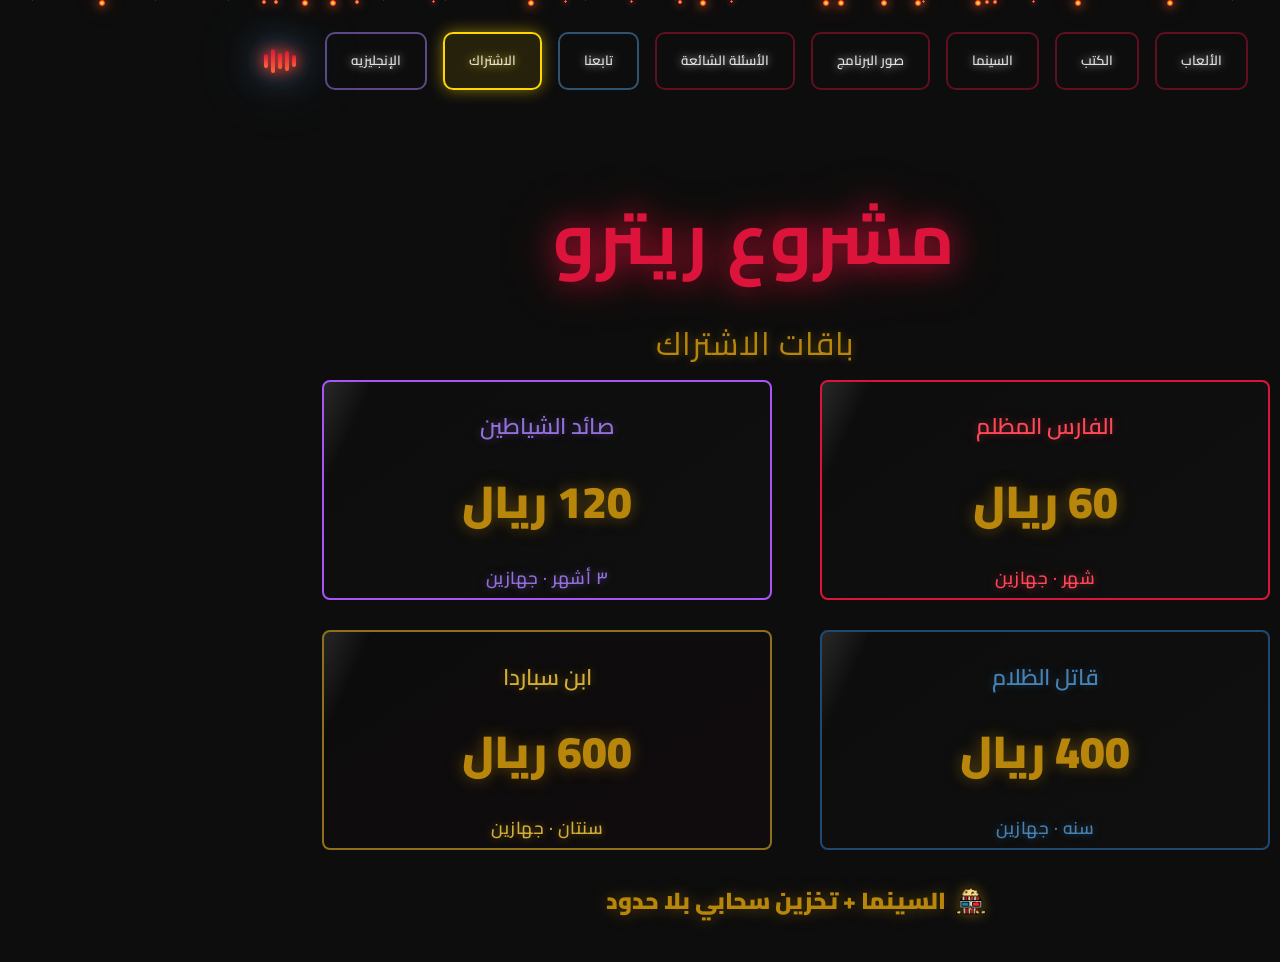
==== commit fdd5fd27: "Sell Cinema Cloud Codes In One-Month Quantity Packs" ====
--- a/index.html
+++ b/index.html
@@ -6044,20 +6044,20 @@
                     <span class="sub-addon-price">20 SAR</span>
                 </button>
                 <div class="sub-cinema-options" id="subAddonStandalone" role="radiogroup" aria-labelledby="subCinemaTitle" style="display: none;">
-                    <div class="sub-cinema-count" id="subCinemaCodeCount" hidden data-en="4 Codes" data-ar="4 أكواد">4 Codes</div>
-                    <label class="sub-addon-option sub-cinema-option" data-months="1">
+                    <div class="sub-cinema-count" id="subCinemaCodeCount" dir="auto" hidden></div>
+                    <label class="sub-addon-option sub-cinema-option" data-months="1" data-code-count="1">
                         <input type="radio" name="cinema-duration" value="1" onchange="subSelectCinemaTerm(Number(this.value))">
                         <span class="sub-addon-radio" aria-hidden="true"></span><span class="sub-addon-label">1 Month</span><span class="sub-addon-price">20 SAR</span>
                     </label>
-                    <label class="sub-addon-option sub-cinema-option active" data-months="3">
+                    <label class="sub-addon-option sub-cinema-option active" data-months="3" data-code-count="3">
                         <input type="radio" name="cinema-duration" value="3" checked onchange="subSelectCinemaTerm(Number(this.value))">
                         <span class="sub-addon-radio" aria-hidden="true"></span><span class="sub-addon-label">3 Months</span><span class="sub-addon-price">50 SAR</span>
                     </label>
-                    <label class="sub-addon-option sub-cinema-option" data-months="12">
+                    <label class="sub-addon-option sub-cinema-option" data-months="12" data-code-count="10">
                         <input type="radio" name="cinema-duration" value="12" onchange="subSelectCinemaTerm(Number(this.value))">
                         <span class="sub-addon-radio" aria-hidden="true"></span><span class="sub-addon-label">12 Months</span><span class="sub-addon-price">100 SAR</span>
                     </label>
-                    <label class="sub-addon-option sub-cinema-option" data-months="24">
+                    <label class="sub-addon-option sub-cinema-option" data-months="24" data-code-count="20">
                         <input type="radio" name="cinema-duration" value="24" onchange="subSelectCinemaTerm(Number(this.value))">
                         <span class="sub-addon-radio" aria-hidden="true"></span><span class="sub-addon-label">24 Months</span><span class="sub-addon-price">200 SAR</span>
                     </label>
@@ -6923,12 +6923,19 @@
         // Cinema + Unlimited Cloud add-on — bank transfer only (no PayPal plan).
         const SUB_ADDON = { labelEn: 'Cinema + Unlimited Cloud', labelAr: 'السينما + تخزين سحابي بلا حدود' };
         const SUB_CINEMA_OFFERS = {
-            1:  { months: 1, key: 'cinema_cloud_1m', sar: 20, codesKey: 'cinema_codes_4x1m', codesSar: 80, labelEn: '1 Month', labelAr: 'شهر واحد' },
-            3:  { months: 3, key: 'cinema_cloud_3m', sar: 50, codesKey: 'cinema_codes_4x3m', codesSar: 200, labelEn: '3 Months', labelAr: '3 أشهر' },
-            12: { months: 12, key: 'cinema_cloud_12m', sar: 100, codesKey: 'cinema_codes_4x12m', codesSar: 400, labelEn: '12 Months', labelAr: '12 شهر' },
-            24: { months: 24, key: 'cinema_cloud_24m', sar: 200, codesKey: 'cinema_codes_4x24m', codesSar: 800, labelEn: '24 Months', labelAr: '24 شهر' }
+            1:  { months: 1, key: 'cinema_cloud_1m', sar: 20, labelEn: '1 Month', labelAr: 'شهر واحد' },
+            3:  { months: 3, key: 'cinema_cloud_3m', sar: 50, labelEn: '3 Months', labelAr: '3 أشهر' },
+            12: { months: 12, key: 'cinema_cloud_12m', sar: 100, labelEn: '12 Months', labelAr: '12 شهر' },
+            24: { months: 24, key: 'cinema_cloud_24m', sar: 200, labelEn: '24 Months', labelAr: '24 شهر' }
+        };
+        const SUB_CINEMA_CODE_OFFERS = {
+            1:  { count: 1, months: 1, key: 'cinema_codes_1x1m', sar: 20, labelEn: '1 Code', labelAr: '1 كود' },
+            3:  { count: 3, months: 1, key: 'cinema_codes_3x1m', sar: 50, labelEn: '3 Codes', labelAr: '3 أكواد' },
+            10: { count: 10, months: 1, key: 'cinema_codes_10x1m', sar: 100, labelEn: '10 Codes', labelAr: '10 أكواد' },
+            20: { count: 20, months: 1, key: 'cinema_codes_20x1m', sar: 200, labelEn: '20 Codes', labelAr: '20 كود' }
         };
         let _subCinemaMonths = 3;
+        let _subCinemaQuantity = 1;
         let _subAddonMode = null; // null | 'add' | 'only'
         let _subSelectedPlan = null;
         let _subSelectedBank = null;
@@ -7131,13 +7138,15 @@
         }
 
         function subCinemaOffer() { return SUB_CINEMA_OFFERS[_subCinemaMonths]; }
-
-        function subSelectCinemaTerm(months) {
-            if (_subAddonMode !== 'only' || !SUB_CINEMA_OFFERS[months] || _subPayAnimating || _subBankRequest || _subReceiptTransitioning || window.RetroCodes?.busy() || document.getElementById('subBankSubmit')?.disabled) {
+        function subCinemaCodeOffer() { return SUB_CINEMA_CODE_OFFERS[_subCinemaQuantity]; }
+
+        function subSelectCinemaTerm(value) {
+            const codes = !!window.RetroCodes?.cinemaEnabled();
+            const offers = codes ? SUB_CINEMA_CODE_OFFERS : SUB_CINEMA_OFFERS;
+            if (_subAddonMode !== 'only' || !offers[value] || _subPayAnimating || _subBankRequest || _subReceiptTransitioning || window.RetroCodes?.busy() || document.getElementById('subBankSubmit')?.disabled) {
                 subRenderCinemaOffers(); return;
             }
-            if (_subCinemaMonths === months) return;
-            _subCinemaMonths = months;
+            if (codes) _subCinemaQuantity = value; else _subCinemaMonths = value;
             _subSubmissionToken = null;
             subRenderSummary();
         }
@@ -7146,15 +7155,20 @@
             const codes = !!window.RetroCodes?.cinemaEnabled();
             const locked = _subPayAnimating || !!_subBankRequest || _subReceiptTransitioning || !!window.RetroCodes?.busy() || !!document.getElementById('subBankSubmit')?.disabled;
             const count = document.getElementById('subCinemaCodeCount');
-            if (count) { count.hidden = !codes; subSetBilingual(count, '4 Codes', '4 أكواد'); }
+            if (count) {
+                count.hidden = !codes;
+                const selected = subCinemaCodeOffer();
+                subSetBilingual(count, `${selected.labelEn} · 1 Month Each`, `${selected.labelAr} · شهر لكل كود`);
+            }
             document.querySelectorAll('.sub-cinema-option').forEach(row => {
-                const offer = SUB_CINEMA_OFFERS[row.dataset.months];
+                const offer = codes ? SUB_CINEMA_CODE_OFFERS[row.dataset.codeCount] : SUB_CINEMA_OFFERS[row.dataset.months];
                 const input = row.querySelector('input');
-                input.checked = offer.months === _subCinemaMonths; input.disabled = locked;
+                input.name = codes ? 'cinema-quantity' : 'cinema-duration';
+                input.value = String(codes ? offer.count : offer.months);
+                input.checked = codes ? offer.count === _subCinemaQuantity : offer.months === _subCinemaMonths; input.disabled = locked;
                 row.classList.toggle('active', input.checked); row.classList.toggle('is-disabled', locked);
-                const price = codes ? offer.codesSar : offer.sar;
-                subSetBilingual(row.querySelector('.sub-addon-label'), codes ? `${offer.labelEn} Each` : offer.labelEn, codes ? `${offer.months === 1 ? 'شهر' : offer.labelAr} لكل كود` : offer.labelAr);
-                subSetBilingual(row.querySelector('.sub-addon-price'), `${price} SAR`, `${price} ريال`);
+                subSetBilingual(row.querySelector('.sub-addon-label'), offer.labelEn, offer.labelAr);
+                subSetBilingual(row.querySelector('.sub-addon-price'), `${offer.sar} SAR`, `${offer.sar} ريال`);
             });
         }
 
@@ -12594,9 +12608,9 @@
     <link rel="stylesheet" href="subscription-sharing.css?v=friend-email-1">
     <script src="subscription-sharing.js?v=codes-1"></script>
 <link rel="stylesheet" href="subscription-payments.css?v=offers-20261018-2">
-<script src="subscription-payments.js?v=offers-20261018"></script>
+<script src="subscription-payments.js?v=cinema-codes-20261018"></script>
 <link rel="stylesheet" href="subscription-codes.css?v=offers-20261018">
-<script src="subscription-codes.js?v=offers-20261018"></script>
+<script src="subscription-codes.js?v=cinema-codes-20261018"></script>
 </body>
 <!-- YouTube IFrame API -->
 <script src="https://www.youtube.com/iframe_api"></script>
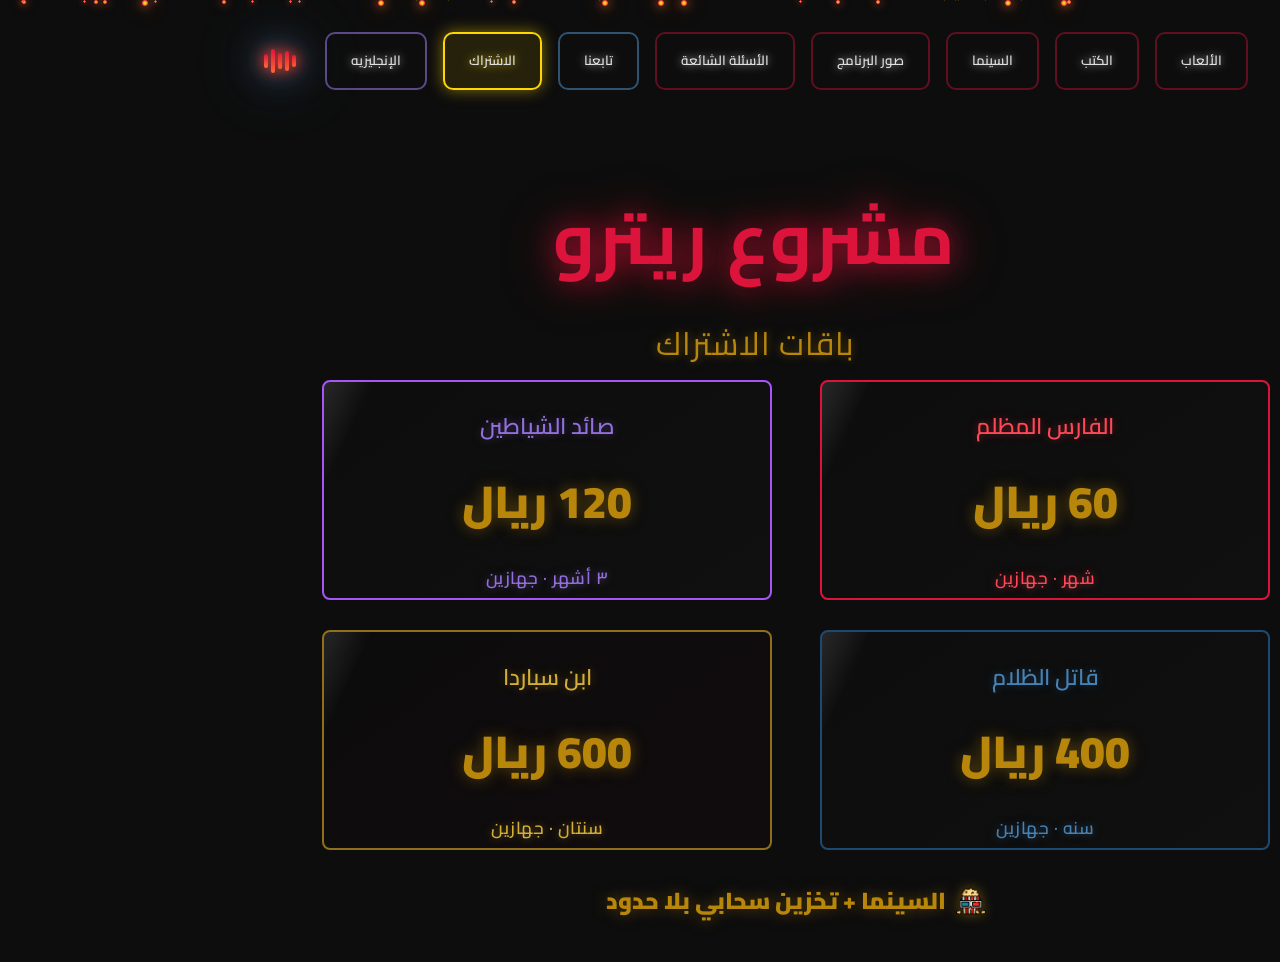
==== commit ce6de4a2: "Animate Cinema Code Checkout Container Resize" ====
--- a/index.html
+++ b/index.html
@@ -7286,6 +7286,7 @@
             }
             const exitSession = ++_subPaySession;
             _subAddonMode = null;
+            window.RetroPayments?.begin();
             _subSubmissionToken = null;
             screen.classList.add('sub-enter');
             setTimeout(() => {
@@ -12610,7 +12611,7 @@
 <link rel="stylesheet" href="subscription-payments.css?v=offers-20261018-2">
 <script src="subscription-payments.js?v=cinema-codes-20261018"></script>
 <link rel="stylesheet" href="subscription-codes.css?v=offers-20261018">
-<script src="subscription-codes.js?v=cinema-codes-20261018"></script>
+<script src="subscription-codes.js?v=cinema-codes-resize-20261018"></script>
 </body>
 <!-- YouTube IFrame API -->
 <script src="https://www.youtube.com/iframe_api"></script>
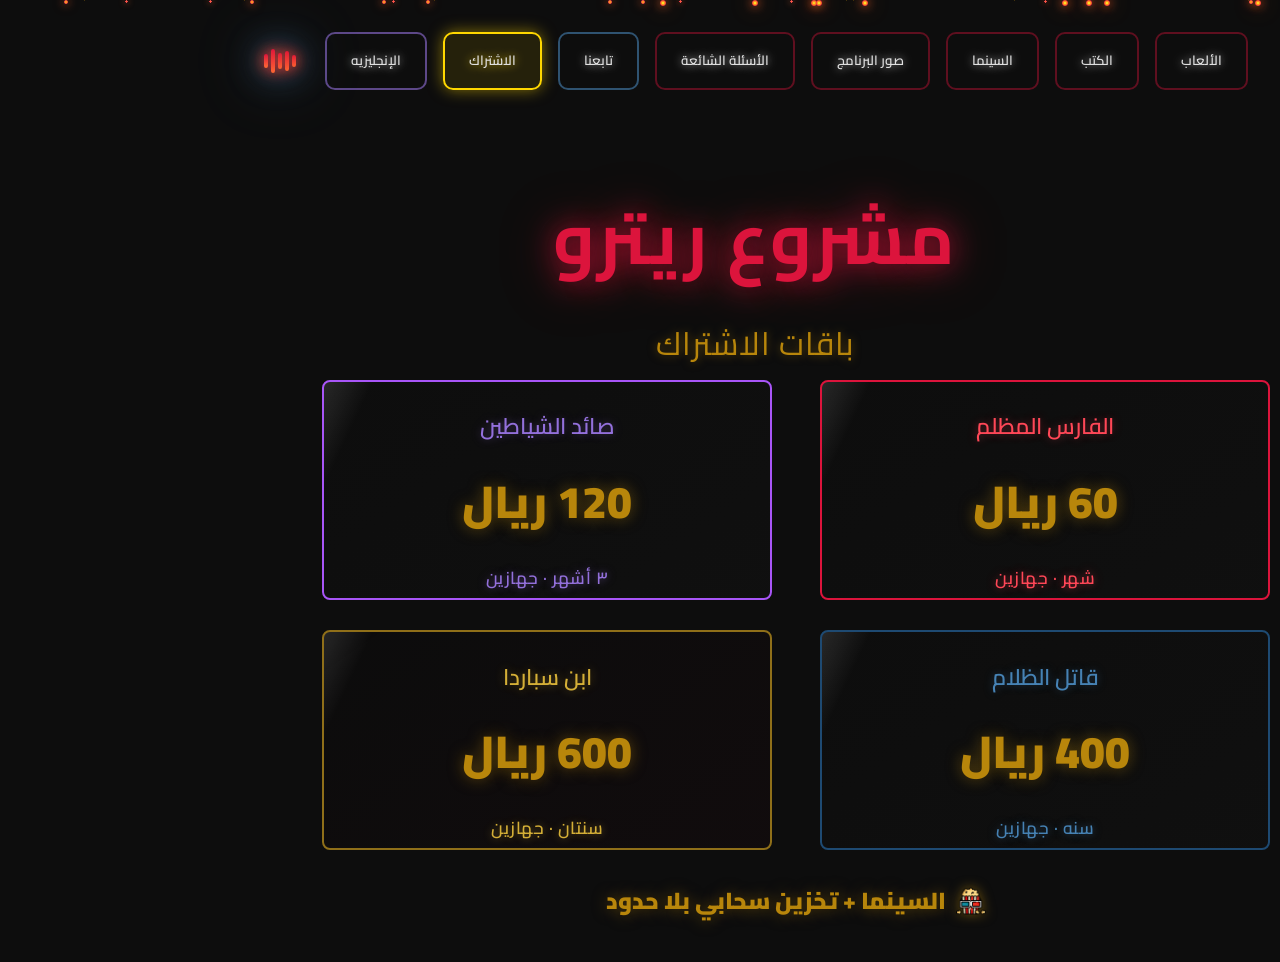
==== commit 7a26d059: "Update Annual Cinema And Cloud Price" ====
--- a/index.html
+++ b/index.html
@@ -6055,7 +6055,7 @@
                     </label>
                     <label class="sub-addon-option sub-cinema-option" data-months="12" data-code-count="10">
                         <input type="radio" name="cinema-duration" value="12" onchange="subSelectCinemaTerm(Number(this.value))">
-                        <span class="sub-addon-radio" aria-hidden="true"></span><span class="sub-addon-label">12 Months</span><span class="sub-addon-price">100 SAR</span>
+                        <span class="sub-addon-radio" aria-hidden="true"></span><span class="sub-addon-label">12 Months</span><span class="sub-addon-price">150 SAR</span>
                     </label>
                     <label class="sub-addon-option sub-cinema-option" data-months="24" data-code-count="20">
                         <input type="radio" name="cinema-duration" value="24" onchange="subSelectCinemaTerm(Number(this.value))">
@@ -6925,13 +6925,13 @@
         const SUB_CINEMA_OFFERS = {
             1:  { months: 1, key: 'cinema_cloud_1m', sar: 20, labelEn: '1 Month', labelAr: 'شهر واحد' },
             3:  { months: 3, key: 'cinema_cloud_3m', sar: 50, labelEn: '3 Months', labelAr: '3 أشهر' },
-            12: { months: 12, key: 'cinema_cloud_12m', sar: 100, labelEn: '12 Months', labelAr: '12 شهر' },
+            12: { months: 12, key: 'cinema_cloud_12m_20261019', sar: 150, labelEn: '12 Months', labelAr: '12 شهر' },
             24: { months: 24, key: 'cinema_cloud_24m', sar: 200, labelEn: '24 Months', labelAr: '24 شهر' }
         };
         const SUB_CINEMA_CODE_OFFERS = {
             1:  { count: 1, months: 1, key: 'cinema_codes_1x1m', sar: 20, labelEn: '1 Code', labelAr: '1 كود' },
             3:  { count: 3, months: 1, key: 'cinema_codes_3x1m', sar: 50, labelEn: '3 Codes', labelAr: '3 أكواد' },
-            10: { count: 10, months: 1, key: 'cinema_codes_10x1m', sar: 100, labelEn: '10 Codes', labelAr: '10 أكواد' },
+            10: { count: 10, months: 1, key: 'cinema_codes_10x1m_20261019', sar: 150, labelEn: '10 Codes', labelAr: '10 أكواد' },
             20: { count: 20, months: 1, key: 'cinema_codes_20x1m', sar: 200, labelEn: '20 Codes', labelAr: '20 كود' }
         };
         let _subCinemaMonths = 3;
@@ -12609,9 +12609,9 @@
     <link rel="stylesheet" href="subscription-sharing.css?v=friend-email-1">
     <script src="subscription-sharing.js?v=codes-1"></script>
 <link rel="stylesheet" href="subscription-payments.css?v=offers-20261018-2">
-<script src="subscription-payments.js?v=cinema-codes-20261018"></script>
+<script src="subscription-payments.js?v=20261019"></script>
 <link rel="stylesheet" href="subscription-codes.css?v=offers-20261018">
-<script src="subscription-codes.js?v=cinema-codes-resize-20261018"></script>
+<script src="subscription-codes.js?v=20261019"></script>
 </body>
 <!-- YouTube IFrame API -->
 <script src="https://www.youtube.com/iframe_api"></script>
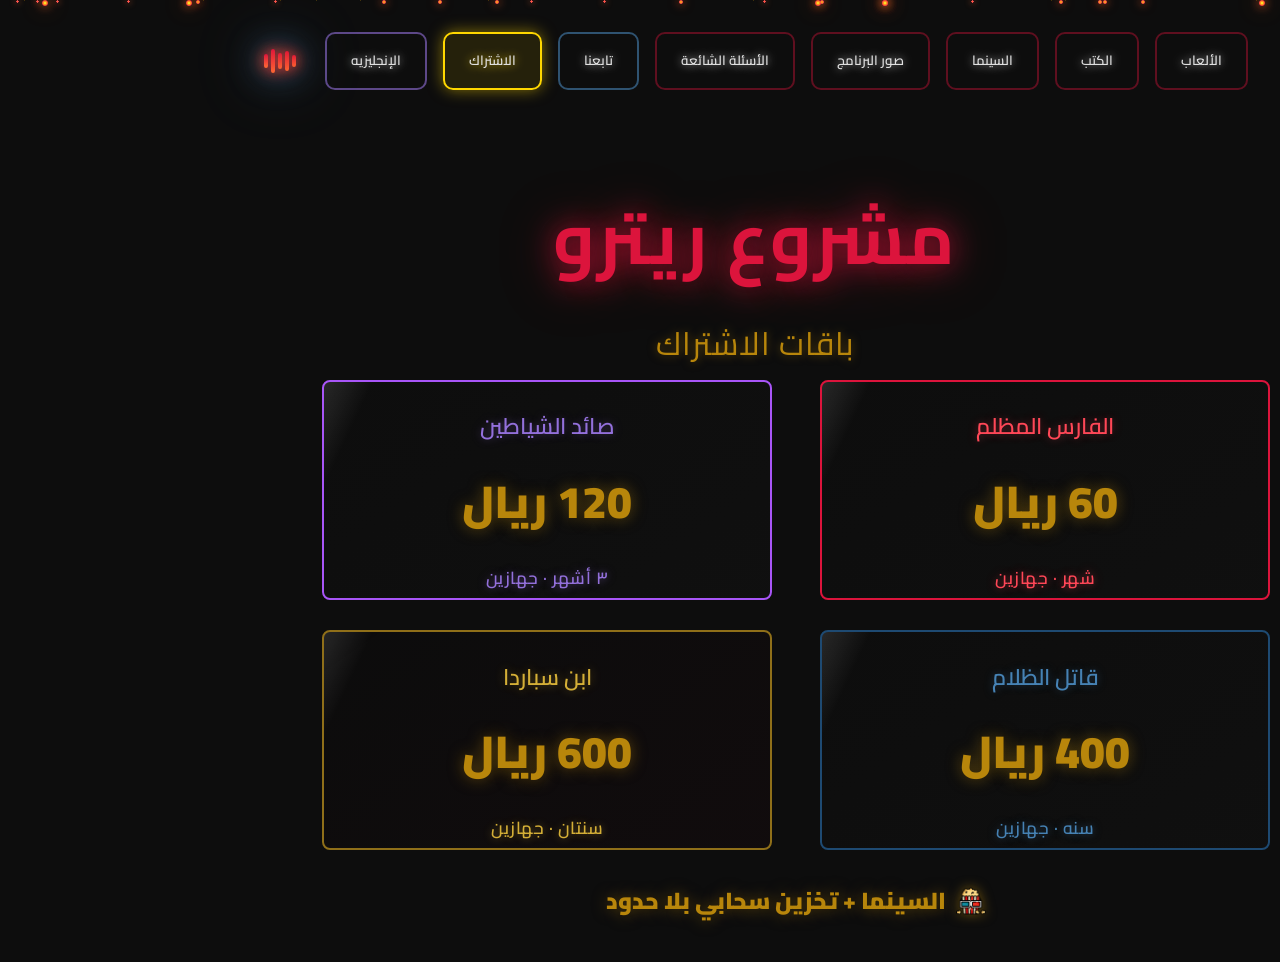
==== commit 241c851a: "Remove legacy media fallbacks from website" ====
--- a/index.html
+++ b/index.html
@@ -9401,17 +9401,14 @@
             }
         }
 
-        // Infinite retry for game covers. On slow internet archive.org often
-        // drops the connection mid-transfer → browser fires 'error'. Instead
-        // of giving up and showing a placeholder, we retry forever with
-        // exponential backoff (1s, 2s, 4s, 8s, 16s, capped at 30s). A stall
+        // Retry interrupted cover loads from the same source with exponential
+        // backoff (1s, 2s, 4s, 8s, 16s, capped at 30s). A stall
         // timer catches requests that hang without firing load or error.
         // The generation counter prevents stale events from an aborted retry
         // from cascading into additional retries.
         function wireInfiniteCoverRetry(img, card) {
             const STALL_TIMEOUT_MS = 15000;
             const originalSrc = img.src;
-            const getRetryBaseSrc = () => img.dataset?.originalAssetUrl || originalSrc;
             let attempt = 0;
             let generation = 0;
             let settled = false;
@@ -9439,7 +9436,7 @@
                 const delay = Math.min(1000 * Math.pow(2, attempt - 1), 30000);
                 setTimeout(() => {
                     if (settled || myGen !== generation) return;
-                    const retrySrc = getRetryBaseSrc();
+                    const retrySrc = originalSrc;
                     const sep = retrySrc.indexOf('?') === -1 ? '?' : '&';
                     img.src = retrySrc + sep + '_retry=' + attempt;
                     armStall(myGen);
@@ -9481,7 +9478,7 @@
 
         function normalizeBookForSite(book) {
             const title = book.Title || book.title || 'Unknown Book';
-            const coverOriginal = book.CoverUrl || book.coverUrl || '';
+            const coverUrl = resolveSiteAssetUrl(book.CoverUrl || book.coverUrl || '');
             const tags = Array.isArray(book.Tags) ? book.Tags : [];
 
             return {
@@ -9491,8 +9488,7 @@
                 author: book.Author || book.author || '',
                 series: book.Series || book.series || '',
                 tags,
-                cover: coverOriginal ? resolveSiteAssetUrl(coverOriginal) : createBookPlaceholderCover(),
-                originalCover: coverOriginal,
+                cover: coverUrl || createBookPlaceholderCover(),
                 searchText: [
                     title,
                     book.SortingTitle || '',
@@ -9615,7 +9611,6 @@
                 <div class="book-card" style="opacity: 0; visibility: visible;" onclick="showErrorToast('App only feature')">
                     <img class="book-cover"
                          src="${escapeHtml(book.cover)}"
-                         data-original-asset-url="${escapeHtml(book.originalCover || '')}"
                          alt="${escapeHtml(book.title)}"
                          loading="eager">
                 </div>
@@ -9656,7 +9651,6 @@
                     <div class="book-card" style="opacity: 0; visibility: visible;" onclick="showErrorToast('App only feature')">
                         <img class="book-cover"
                              src="${escapeHtml(book.cover)}"
-                             data-original-asset-url="${escapeHtml(book.originalCover || '')}"
                              alt="${escapeHtml(book.title)}"
                              loading="eager">
                     </div>
@@ -10201,7 +10195,6 @@
                     <div class="game-card" style="opacity: 0; visibility: visible;" onclick="showErrorToast('App only feature')">
                         <img class="game-cover"
                              src="${game.cover}"
-                             data-original-asset-url="${escapeHtml(game.originalCover || '')}"
                              alt="${game.name}"
                              loading="eager">
                     </div>
@@ -10245,7 +10238,6 @@
                         <div class="game-card" style="opacity: 0; visibility: visible;" onclick="showErrorToast('App only feature')">
                             <img class="game-cover"
                                  src="${game.cover}"
-                                 data-original-asset-url="${escapeHtml(game.originalCover || '')}"
                                  alt="${game.name}"
                                  loading="eager">
                         </div>
@@ -11119,160 +11111,26 @@
 let directTrailerPlayer = null;
 
         const GAMES_DATABASE_URL = 'https://catalog.retroproject.org/games.json';
-        const CLOUDFLARE_LOCALDB_BASE_URL = 'https://db.retroproject.org/localdb';
-        const cloudflareAssetFallbacks = new Map();
-
-        function normalizeAssetUrlKey(url) {
+        function resolveSiteAssetUrl(value) {
+            if (typeof value !== 'string' || !value.trim()) return '';
             try {
-                const parsed = new URL(String(url || ''), window.location.href);
-                return `${parsed.origin}${parsed.pathname}`;
+                const url = new URL(value);
+                if (url.protocol !== 'https:' || url.username || url.password || url.port) return '';
+                const hosts = ['db.retroproject.org', 'youtube.com', 'www.youtube.com', 'm.youtube.com',
+                    'youtu.be', 'www.youtube-nocookie.com', 'youtube-nocookie.com'];
+                return hosts.includes(url.hostname) ? url.href : '';
             } catch (_error) {
-                return String(url || '').split('?')[0].split('#')[0];
-            }
-        }
-
-        function isArchiveDownloadAssetUrl(url) {
-            try {
-                const parsed = new URL(String(url || ''));
-                const host = parsed.hostname.toLowerCase();
-                const pathParts = parsed.pathname.split('/').filter(Boolean);
-                return (host === 'archive.org' || host === 'www.archive.org') &&
-                    pathParts.length >= 3 &&
-                    pathParts[0] === 'download';
-            } catch (_error) {
-                return false;
-            }
-        }
-
-        function isCloudflareLocalDbAssetUrl(url) {
-            try {
-                const parsed = new URL(String(url || ''));
-                return parsed.origin === 'https://db.retroproject.org' &&
-                    parsed.pathname.startsWith('/localdb/');
-            } catch (_error) {
-                return false;
-            }
-        }
-
-        function extractAndDecodeFilename(url) {
-            try {
-                const parsed = new URL(String(url || ''));
-                const parts = parsed.pathname.split('/').filter(Boolean);
-                return decodeURIComponent(parts[parts.length - 1] || '');
-            } catch (_error) {
-                const parts = String(url || '').split('?')[0].split('#')[0].split('/');
-                try {
-                    return decodeURIComponent(parts[parts.length - 1] || '');
-                } catch (__error) {
-                    return parts[parts.length - 1] || '';
-                }
-            }
-        }
-
-        function encodeLocalDbFilename(filename) {
-            return encodeURIComponent(filename)
-                .replace(/[!'()*]/g, char => `%${char.charCodeAt(0).toString(16).toUpperCase()}`);
-        }
-
-        function getCloudflareLocalDbUrl(originalUrl) {
-            if (!isArchiveDownloadAssetUrl(originalUrl)) return '';
-            const filename = extractAndDecodeFilename(originalUrl);
-            return filename ? `${CLOUDFLARE_LOCALDB_BASE_URL}/${encodeLocalDbFilename(filename)}` : '';
-        }
-
-        function registerCloudflareAssetFallback(cloudflareUrl, originalUrl) {
-            if (!cloudflareUrl || !originalUrl || cloudflareUrl === originalUrl) return;
-            cloudflareAssetFallbacks.set(normalizeAssetUrlKey(cloudflareUrl), originalUrl);
-        }
-
-        function getCloudflareAssetFallback(url, originalUrl = '') {
-            const mapped = cloudflareAssetFallbacks.get(normalizeAssetUrlKey(url));
-            if (mapped) return mapped;
-            if (originalUrl && isCloudflareLocalDbAssetUrl(url) && url !== originalUrl) return originalUrl;
-            return '';
-        }
-
-        function resolveSiteAssetUrl(originalUrl) {
-            if (!originalUrl || typeof originalUrl !== 'string') return originalUrl;
-            const cloudflareUrl = getCloudflareLocalDbUrl(originalUrl);
-            if (cloudflareUrl) {
-                registerCloudflareAssetFallback(cloudflareUrl, originalUrl);
-                return cloudflareUrl;
-            }
-            return originalUrl;
-        }
-
-        function tryCloudflareAssetFallback(element, originalUrl = '') {
-            if (!element || element.dataset?.cloudflareFallbackTried === '1') return false;
-
-            const currentUrl = element.currentSrc || element.src || '';
-            const fallbackUrl = getCloudflareAssetFallback(currentUrl, originalUrl || element.dataset?.originalAssetUrl || '');
-            if (!fallbackUrl || fallbackUrl === currentUrl) return false;
-
-            if (element.dataset) {
-                element.dataset.cloudflareFallbackTried = '1';
-                element.dataset.originalAssetUrl = fallbackUrl;
-            }
-
-            element.src = fallbackUrl;
-            if (element.tagName === 'SOURCE' && typeof element.parentElement?.load === 'function') {
-                try { element.parentElement.load(); } catch (_error) {}
-            } else if (typeof element.load === 'function') {
-                try { element.load(); } catch (_error) {}
-            }
-            return true;
-        }
-
-        function installCloudflareAssetFallbackHandler() {
-            if (window.__cloudflareAssetFallbackHandlerInstalled) return;
-            window.__cloudflareAssetFallbackHandlerInstalled = true;
-
-            document.addEventListener('error', (event) => {
-                const element = event.target;
-                const tagName = element?.tagName;
-                if (!tagName || !['IMG', 'AUDIO', 'VIDEO', 'SOURCE'].includes(tagName)) return;
-
-                if (tryCloudflareAssetFallback(element)) {
-                    event.preventDefault();
-                    event.stopImmediatePropagation();
-                }
-            }, true);
-        }
-
-        function preloadImageWithCloudflareFallback(resolvedUrl, originalUrl = '') {
+                return '';
+            }
+        }
+
+        function preloadSiteImage(url) {
             return new Promise((resolve) => {
                 const img = new Image();
-                let triedFallback = false;
-
                 img.onload = () => resolve(img.src);
-                img.onerror = () => {
-                    const fallbackUrl = getCloudflareAssetFallback(img.src, originalUrl);
-                    if (!triedFallback && fallbackUrl && fallbackUrl !== img.src) {
-                        triedFallback = true;
-                        img.src = fallbackUrl;
-                        return;
-                    }
-                    resolve('');
-                };
-
-                img.src = resolvedUrl;
+                img.onerror = () => resolve('');
+                img.src = url;
             });
-        }
-
-        function createAudioWithCloudflareFallback(resolvedUrl, originalUrl = '') {
-            const audio = new Audio();
-            let triedFallback = false;
-            audio.addEventListener('error', () => {
-                const fallbackUrl = getCloudflareAssetFallback(audio.src, originalUrl);
-                if (!triedFallback && fallbackUrl && fallbackUrl !== audio.src) {
-                    triedFallback = true;
-                    audio.src = fallbackUrl;
-                    audio.load();
-                    audio.play().catch(() => {});
-                }
-            });
-            audio.src = resolvedUrl;
-            return audio;
         }
 
         function isDirectVideoUrl(url) {
@@ -11283,8 +11141,6 @@
                 return /\.(mp4|webm|ogg|mov)(?:$|[?#])/i.test(String(url || ''));
             }
         }
-
-        installCloudflareAssetFallbackHandler();
 
         // Enhanced game information database
         const gameInfo = {
@@ -11296,7 +11152,6 @@
                 length: '46-60 hours',
                 story: 'Experience the epic journey of Tidus, a star blitzball player, as he finds himself in the mystical world of Spira alongside summoner Yuna on her pilgrimage to defeat the colossal menace known as Sin.',
                 rating: '92/100',
-                musicUrl: 'https://archive.org/download/FinalFantasyXOST/14%20-%20To%20Zanarkand.mp3',
                 backgroundImage: null
             },
             'Chrono Trigger': {
@@ -11307,7 +11162,6 @@
                 length: '20-25 hours',
                 story: 'A group of adventurers travel through time to prevent a global catastrophe. Featuring multiple endings and time periods spanning from 65,000,000 BC to 2300 AD.',
                 rating: '95/100',
-                musicUrl: 'https://archive.org/download/ChronoTriggerOST/01%20-%20Chrono%20Trigger.mp3',
                 backgroundImage: null
             },
             'Secret of Mana': {
@@ -11318,7 +11172,6 @@
                 length: '15-20 hours',
                 story: 'A young boy pulls a rusty sword from a stone and sets off a chain of events that leads him on an epic quest to save the world from the empire and restore the power of Mana.',
                 rating: '89/100',
-                musicUrl: 'https://archive.org/download/SecretOfManaOST/01%20-%20Fear%20of%20the%20Heavens.mp3',
                 backgroundImage: null
             }
         };
@@ -11346,7 +11199,7 @@
             return '';
         }
 
-        // Load game data from GitHub (same source as the app)
+        // Load game data from Retro Database.
         async function loadGameData() {
     try {
         const response = await fetch(`${GAMES_DATABASE_URL}?t=${Date.now()}`);
@@ -11359,21 +11212,13 @@
                 
                 // Process the data to match our site's format
 allGameData = retroData.map(game => {
-    const coverOriginal = game.CoverUrl || "";
-    const backgroundOriginal = game.BackgroundUrl || "";
-    const musicOriginal = game.MusicUrl || "";
-    const trailerOriginal = game.YouTubeUrl || "";
-
     return {
         id: game._id || "",
         name: game.Name || "Unknown Game",
         sortingName: game.SortingName || game.Name || "Unknown Game",
-        cover: resolveSiteAssetUrl(coverOriginal),
-        coverOriginal,
-        background: resolveSiteAssetUrl(backgroundOriginal),
-        backgroundOriginal,
-        music: resolveSiteAssetUrl(musicOriginal),
-        musicOriginal,
+        cover: resolveSiteAssetUrl(game.CoverUrl),
+        background: resolveSiteAssetUrl(game.BackgroundUrl),
+        music: resolveSiteAssetUrl(game.MusicUrl),
         story: game.Description || "Story information not available.",
         releaseDate: game.ReleaseDate || "Unknown",
         // Keep single values for display (backward compatibility)
@@ -11386,8 +11231,7 @@
         developers: game.DeveloperNames || [],
         tags: game.Tags || [],
         rating: convertToStars(game.CriticScore),
-        youtubeUrl: resolveSiteAssetUrl(trailerOriginal),
-        youtubeOriginal: trailerOriginal,
+        youtubeUrl: resolveSiteAssetUrl(game.YouTubeUrl),
         videoStart: game.videoStart || null,
         videoEnd: game.videoEnd || null
     };
@@ -11397,7 +11241,6 @@
                 allGames = allGameData.map(game => ({
                     name: game.name,
                     cover: game.cover,
-                    originalCover: game.coverOriginal,
                     sortingName: game.sortingName || game.name,
                     searchName: game.name.toLowerCase()
                 })).sort((a, b) => a.sortingName.localeCompare(b.sortingName));
@@ -11499,22 +11342,16 @@
             // Use background from JSON data only
             if (gameData && gameData.background && !isMobile) {
                 info.backgroundImage = gameData.background;
-                info.backgroundOriginal = gameData.backgroundOriginal || '';
             } else {
                 info.backgroundImage = null;
-                info.backgroundOriginal = '';
             }
             // On mobile, explicitly prevent background images
             if (isMobile) {
                 info.backgroundImage = null;
-                info.backgroundOriginal = '';
             }
             
             // Use music from JSON data
-            if (gameData && gameData.music) {
-                info.musicUrl = gameData.music;
-                info.musicOriginal = gameData.musicOriginal || '';
-            }
+            info.musicUrl = gameData?.music || '';
             
             // Find dynamic music for this game
             if (info.musicUrl) {
@@ -11522,14 +11359,12 @@
 
             // Set basic info immediately
             cover.src = coverUrl;
-            cover.dataset.originalAssetUrl = gameData ? (gameData.coverOriginal || '') : '';
             cover.alt = gameName;
             
             // Add click handler ONLY for gamePageCover trailer animation
 if (cover.id === 'gamePageCover') {
     // Store YouTube URL and video timing as data attributes
     cover.dataset.youtubeUrl = youtubeUrl || (gameData ? gameData.youtubeUrl : '');
-    cover.dataset.originalTrailerUrl = gameData ? (gameData.youtubeOriginal || '') : '';
     cover.dataset.videoStart = gameData ? gameData.videoStart : null;
     cover.dataset.videoEnd = gameData ? gameData.videoEnd : null;
     cover.onclick = () => playGameCoverTrailer(gameName);
@@ -11791,7 +11626,7 @@
 
             // Preload background image if available
             if (info.backgroundImage && !isMobile) {
-                preloadImageWithCloudflareFallback(info.backgroundImage, info.backgroundOriginal).then((loadedSrc) => {
+                preloadSiteImage(info.backgroundImage).then((loadedSrc) => {
                     if (loadedSrc) {
                         info.backgroundImage = loadedSrc;
                     }
@@ -11804,7 +11639,7 @@
 
             // Preload music if available
             if (info.musicUrl) {
-                const audio = createAudioWithCloudflareFallback(info.musicUrl, info.musicOriginal);
+                const audio = new Audio(info.musicUrl);
                 audio.preload = 'auto';
                 audio.addEventListener('canplaythrough', () => {
                     info.musicUrl = audio.src || info.musicUrl;
@@ -11821,7 +11656,7 @@
             }
 
             // Preload cover image
-            preloadImageWithCloudflareFallback(coverUrl, gameData ? gameData.coverOriginal : '').then((loadedSrc) => {
+            preloadSiteImage(coverUrl).then((loadedSrc) => {
                 if (loadedSrc && cover.src !== loadedSrc) {
                     cover.src = loadedSrc;
                 }
@@ -11848,7 +11683,7 @@
                             clearInterval(fadeOutInterval);
                             
                             // Start new music
-                            gamePageAudio = createAudioWithCloudflareFallback(info.musicUrl, info.musicOriginal);
+                            gamePageAudio = new Audio(info.musicUrl);
                             gamePageAudio.loop = true;
                             gamePageAudio.volume = 0;
                             gamePageAudio.play().then(() => {
@@ -11873,7 +11708,7 @@
                     }, 80);
                 } else {
                     // No original music, just start new music with smooth fade in
-                    gamePageAudio = createAudioWithCloudflareFallback(info.musicUrl, info.musicOriginal);
+                    gamePageAudio = new Audio(info.musicUrl);
                     gamePageAudio.loop = true;
                     gamePageAudio.volume = 0;
                     gamePageAudio.play().then(() => {
@@ -12133,7 +11968,6 @@
 
     // Get YouTube URL and timing from data attributes
     const youtubeUrl = cover.dataset.youtubeUrl;
-    const originalTrailerUrl = cover.dataset.originalTrailerUrl || youtubeUrl;
     const videoStart = cover.dataset.videoStart !== 'null' ? parseFloat(cover.dataset.videoStart) : null;
     const videoEnd = cover.dataset.videoEnd !== 'null' ? parseFloat(cover.dataset.videoEnd) : null;
     
@@ -12147,7 +11981,7 @@
     }
 
     if (isDirectVideoUrl(youtubeUrl)) {
-        playDirectVideoTrailer(cover, youtubeUrl, originalTrailerUrl);
+        playDirectVideoTrailer(cover, youtubeUrl);
         return;
     }
 
@@ -12223,7 +12057,7 @@
     }, 800); // Wait for fade animation
 }
 
-function playDirectVideoTrailer(cover, trailerUrl, originalTrailerUrl = '') {
+function playDirectVideoTrailer(cover, trailerUrl) {
     cover.classList.add('fade-black');
     fadeBackgroundMusicDown();
 
@@ -12240,19 +12074,6 @@
             videoOverlay.classList.add('show');
 
             directTrailerPlayer = videoOverlay.querySelector('video');
-            directTrailerPlayer.dataset.originalAssetUrl = originalTrailerUrl || '';
-
-            let triedFallback = false;
-            directTrailerPlayer.addEventListener('error', () => {
-                const fallbackUrl = getCloudflareAssetFallback(directTrailerPlayer.src, originalTrailerUrl);
-                if (!triedFallback && fallbackUrl && fallbackUrl !== directTrailerPlayer.src) {
-                    triedFallback = true;
-                    directTrailerPlayer.src = fallbackUrl;
-                    directTrailerPlayer.load();
-                    directTrailerPlayer.play().catch(() => {});
-                }
-            });
-
             directTrailerPlayer.src = trailerUrl;
             directTrailerPlayer.volume = 1;
 
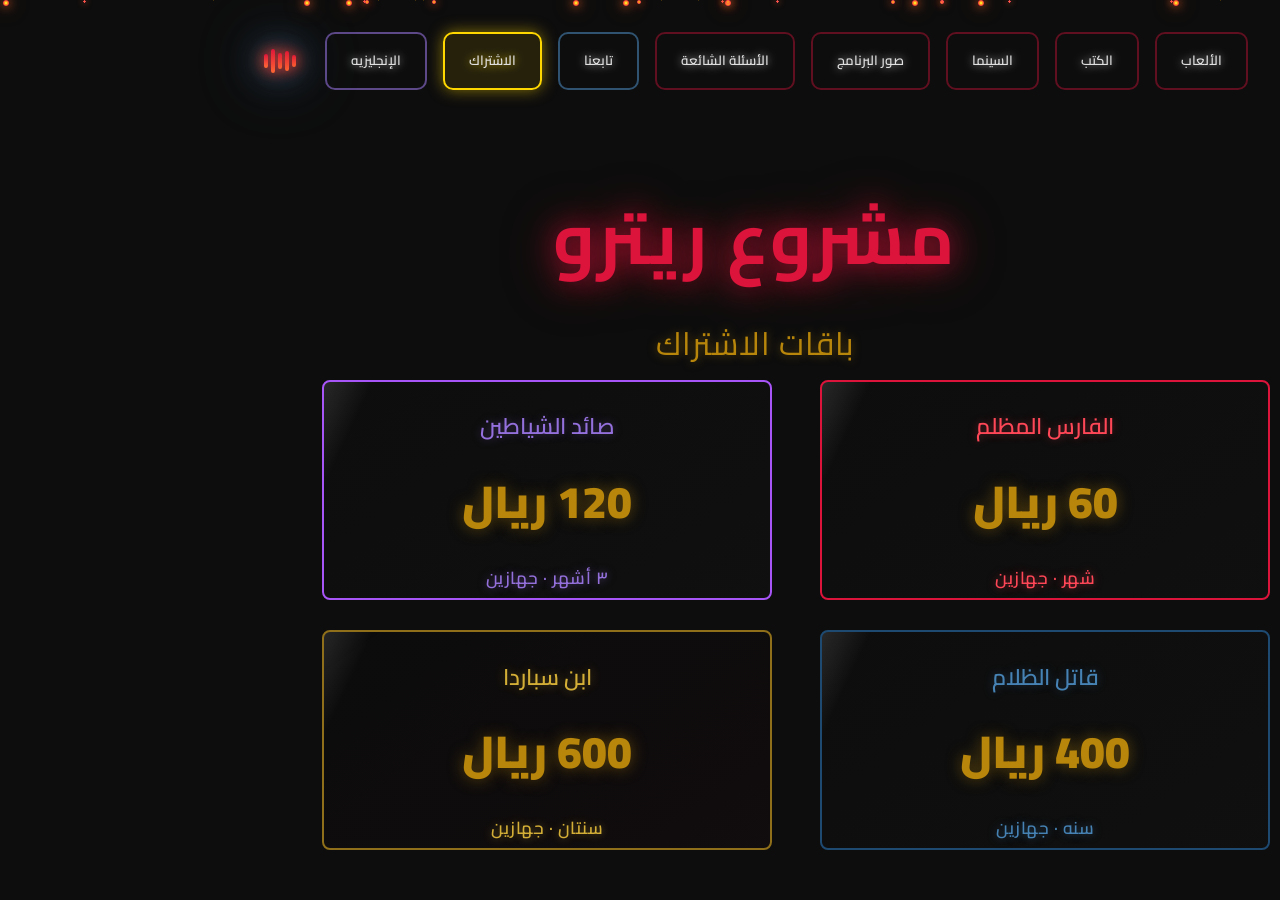
==== commit d5e3a4eb: "Retire Cinema and Cloud bundle checkout" ====
--- a/index.html
+++ b/index.html
@@ -6035,33 +6035,6 @@
                          onerror="this.style.display='none'; this.nextElementSibling.style.display='flex';">
                     <span class="sub-pay-icon-fallback" style="display: none; background: #fff; color: #003087;">PayPal</span>
                 </button>
-            </div>
-            <div id="subAddonCard" class="sub-addon-card">
-                <div class="sub-addon-title" id="subCinemaTitle"><img class="sub-addon-icon" src="icons/cinema.png" alt=""><span data-en="Cinema + Unlimited Cloud" data-ar="السينما + تخزين سحابي بلا حدود">Cinema + Unlimited Cloud</span></div>
-                <button type="button" class="sub-addon-option" id="subAddonAdd" onclick="subToggleAddon('add')">
-                    <span class="sub-addon-radio"></span>
-                    <span class="sub-addon-label" data-en="Cinema + Unlimited Cloud" data-ar="السينما + تخزين سحابي بلا حدود">Cinema + Unlimited Cloud</span>
-                    <span class="sub-addon-price">20 SAR</span>
-                </button>
-                <div class="sub-cinema-options" id="subAddonStandalone" role="radiogroup" aria-labelledby="subCinemaTitle" style="display: none;">
-                    <div class="sub-cinema-count" id="subCinemaCodeCount" dir="auto" hidden></div>
-                    <label class="sub-addon-option sub-cinema-option" data-months="1" data-code-count="1">
-                        <input type="radio" name="cinema-duration" value="1" onchange="subSelectCinemaTerm(Number(this.value))">
-                        <span class="sub-addon-radio" aria-hidden="true"></span><span class="sub-addon-label">1 Month</span><span class="sub-addon-price">20 SAR</span>
-                    </label>
-                    <label class="sub-addon-option sub-cinema-option active" data-months="3" data-code-count="3">
-                        <input type="radio" name="cinema-duration" value="3" checked onchange="subSelectCinemaTerm(Number(this.value))">
-                        <span class="sub-addon-radio" aria-hidden="true"></span><span class="sub-addon-label">3 Months</span><span class="sub-addon-price">50 SAR</span>
-                    </label>
-                    <label class="sub-addon-option sub-cinema-option" data-months="12" data-code-count="10">
-                        <input type="radio" name="cinema-duration" value="12" onchange="subSelectCinemaTerm(Number(this.value))">
-                        <span class="sub-addon-radio" aria-hidden="true"></span><span class="sub-addon-label">12 Months</span><span class="sub-addon-price">150 SAR</span>
-                    </label>
-                    <label class="sub-addon-option sub-cinema-option" data-months="24" data-code-count="20">
-                        <input type="radio" name="cinema-duration" value="24" onchange="subSelectCinemaTerm(Number(this.value))">
-                        <span class="sub-addon-radio" aria-hidden="true"></span><span class="sub-addon-label">24 Months</span><span class="sub-addon-price">200 SAR</span>
-                    </label>
-                </div>
             </div>
             <div id="subBankForm" class="sub-bank-form" style="display: none;">
                 <div class="sub-bank-iban" id="subBankIban" onclick="subCopyIban()" title="Click to copy IBAN">
@@ -6150,9 +6123,6 @@
                     </div>
             </div>
 
-            <div class="subscription-tier-row sub-addon-link-row">
-                <div class="sub-addon-link" onclick="subShowPayScreen(null, 'only')"><img class="sub-addon-icon" src="icons/cinema.png" alt=""><span data-en="Cinema + Unlimited Cloud" data-ar="السينما + تخزين سحابي بلا حدود">Cinema + Unlimited Cloud</span></div>
-            </div>
 
         </div>
     </div>
@@ -7239,7 +7209,7 @@
 
         function subShowPayScreen(planKey, addonMode = null) {
             const hasPlan = !!SUB_PLANS[planKey];
-            if (_subPayAnimating || (!hasPlan && addonMode !== 'only')) return;
+            if (_subPayAnimating || !hasPlan) return;
             _subPayAnimating = true;
             _subPaySession++;
             _subSelectedPlan = hasPlan ? planKey : null;
@@ -12428,11 +12398,11 @@
         loadGameData();
     </script>
     <link rel="stylesheet" href="subscription-sharing.css?v=friend-email-1">
-    <script src="subscription-sharing.js?v=codes-1"></script>
+    <script src="subscription-sharing.js?v=20261125"></script>
 <link rel="stylesheet" href="subscription-payments.css?v=offers-20261018-2">
-<script src="subscription-payments.js?v=20261019"></script>
+<script src="subscription-payments.js?v=20261125"></script>
 <link rel="stylesheet" href="subscription-codes.css?v=offers-20261018">
-<script src="subscription-codes.js?v=20261019"></script>
+<script src="subscription-codes.js?v=20261125"></script>
 </body>
 <!-- YouTube IFrame API -->
 <script src="https://www.youtube.com/iframe_api"></script>
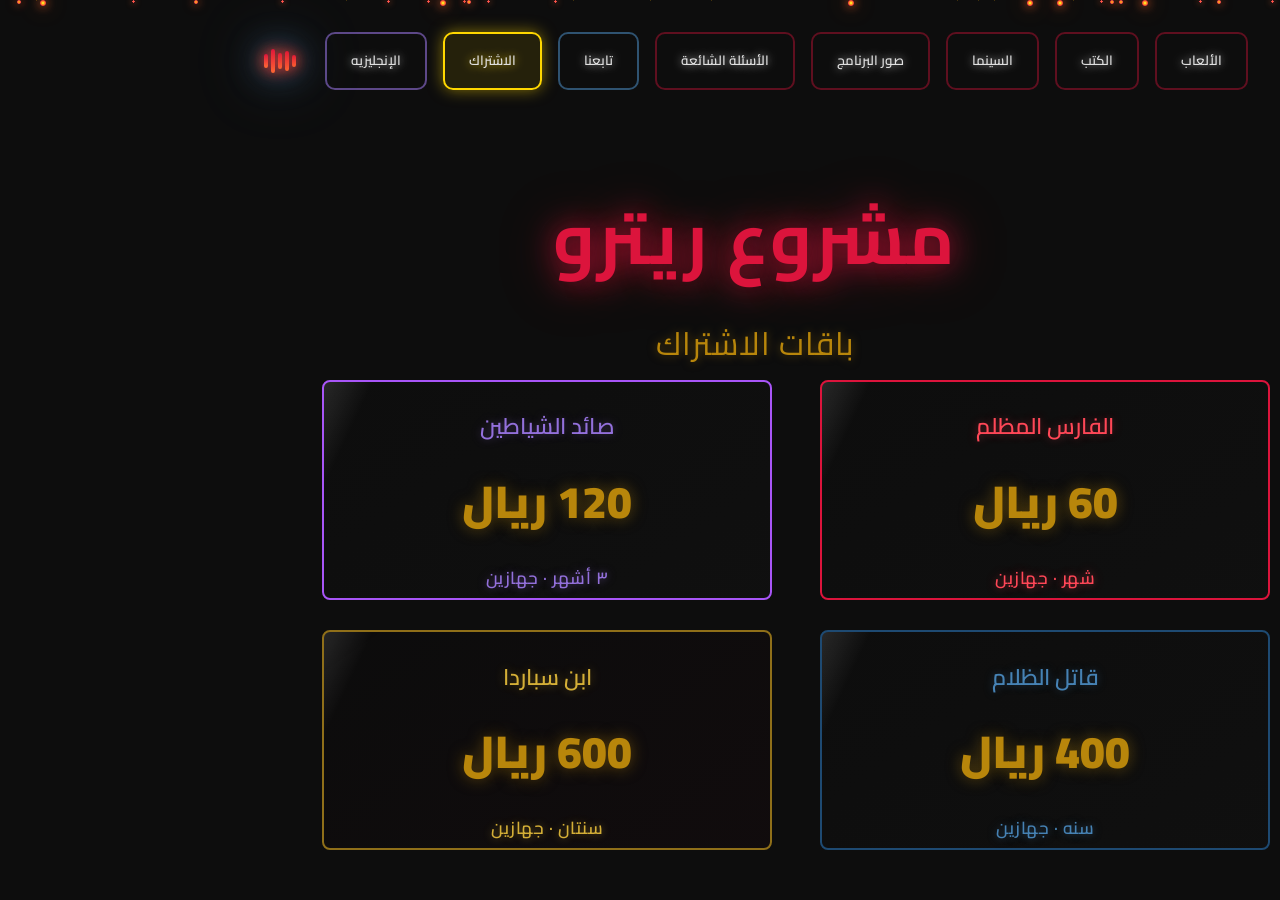
==== commit 6f80e878: "Refresh the live checkout script cache" ====
--- a/index.html
+++ b/index.html
@@ -12400,7 +12400,7 @@
     <link rel="stylesheet" href="subscription-sharing.css?v=friend-email-1">
     <script src="subscription-sharing.js?v=20261125"></script>
 <link rel="stylesheet" href="subscription-payments.css?v=offers-20261018-2">
-<script src="subscription-payments.js?v=20261125"></script>
+<script src="subscription-payments.js?v=d5e3a4e"></script>
 <link rel="stylesheet" href="subscription-codes.css?v=offers-20261018">
 <script src="subscription-codes.js?v=20261125"></script>
 </body>
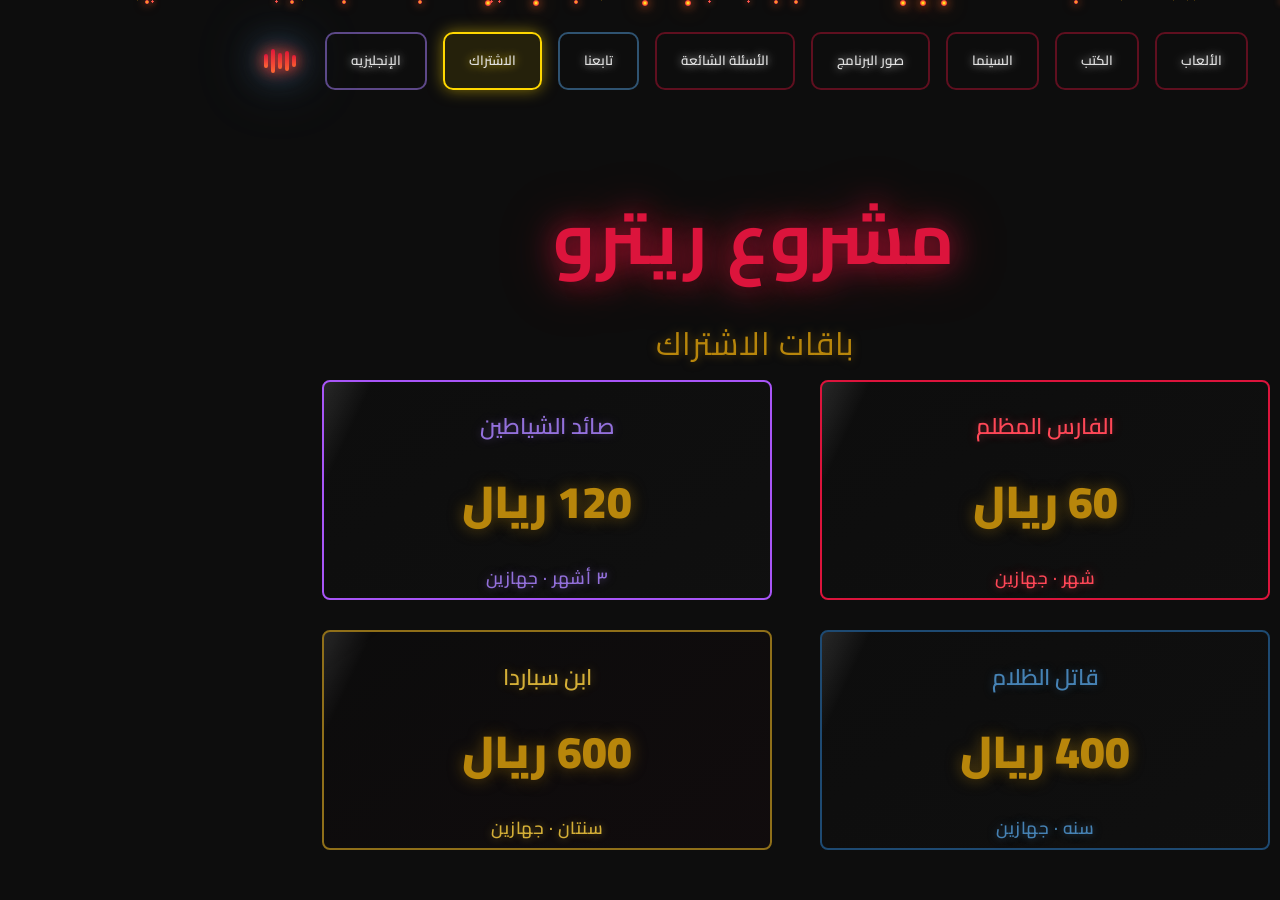
==== commit 93de4f9f: "Hide unavailable Gahweni card" ====
--- a/index.html
+++ b/index.html
@@ -6610,11 +6610,11 @@
                         data-ar="">Join our community for support & updates</div>
                 </div>
 
-                <!-- Gahweni Memberships Card -->
+                <!-- Gahweni Memberships Card (hidden while unavailable) -->
                 <div class="social-card gahweni-card" onclick="window.open('https://gahweni.com/Dark1Vergil/memberships', '_blank')"
-                    style="background: linear-gradient(145deg, rgba(10, 10, 10, 0.5), rgba(25, 25, 25, 0.5)); border: 2px solid rgba(70, 130, 180, 0.4); border-radius: 15px; padding: 2rem; text-align: center; transition: all 0.3s ease; cursor: pointer; position: relative; overflow: hidden;">
+                    style="display: none; background: linear-gradient(145deg, rgba(10, 10, 10, 0.5), rgba(25, 25, 25, 0.5)); border: 2px solid rgba(70, 130, 180, 0.4); border-radius: 15px; padding: 2rem; text-align: center; transition: all 0.3s ease; cursor: pointer; position: relative; overflow: hidden;">
                     <div class="social-icon" style="font-size: 4rem; margin-bottom: 1rem;"><img
-                            src="https://cdn.prod.website-files.com/5c14e387dab576fe667689cf/670f5a01229bf8a18f97a3c1_favion.png" alt="Gahweni" style="width: 64px; height: 64px;">
+                            src="https://cdn.prod.website-files.com/5c14e387dab576fe667689cf/670f5a01229bf8a18f97a3c1_favion.png" loading="lazy" alt="Gahweni" style="width: 64px; height: 64px;">
                     </div>
                     <div class="social-title"
                         style="font-family: 'Orbitron', monospace; font-size: 1.4rem; font-weight: 600; color: #e0e0e0; margin-bottom: 0.5rem;"
